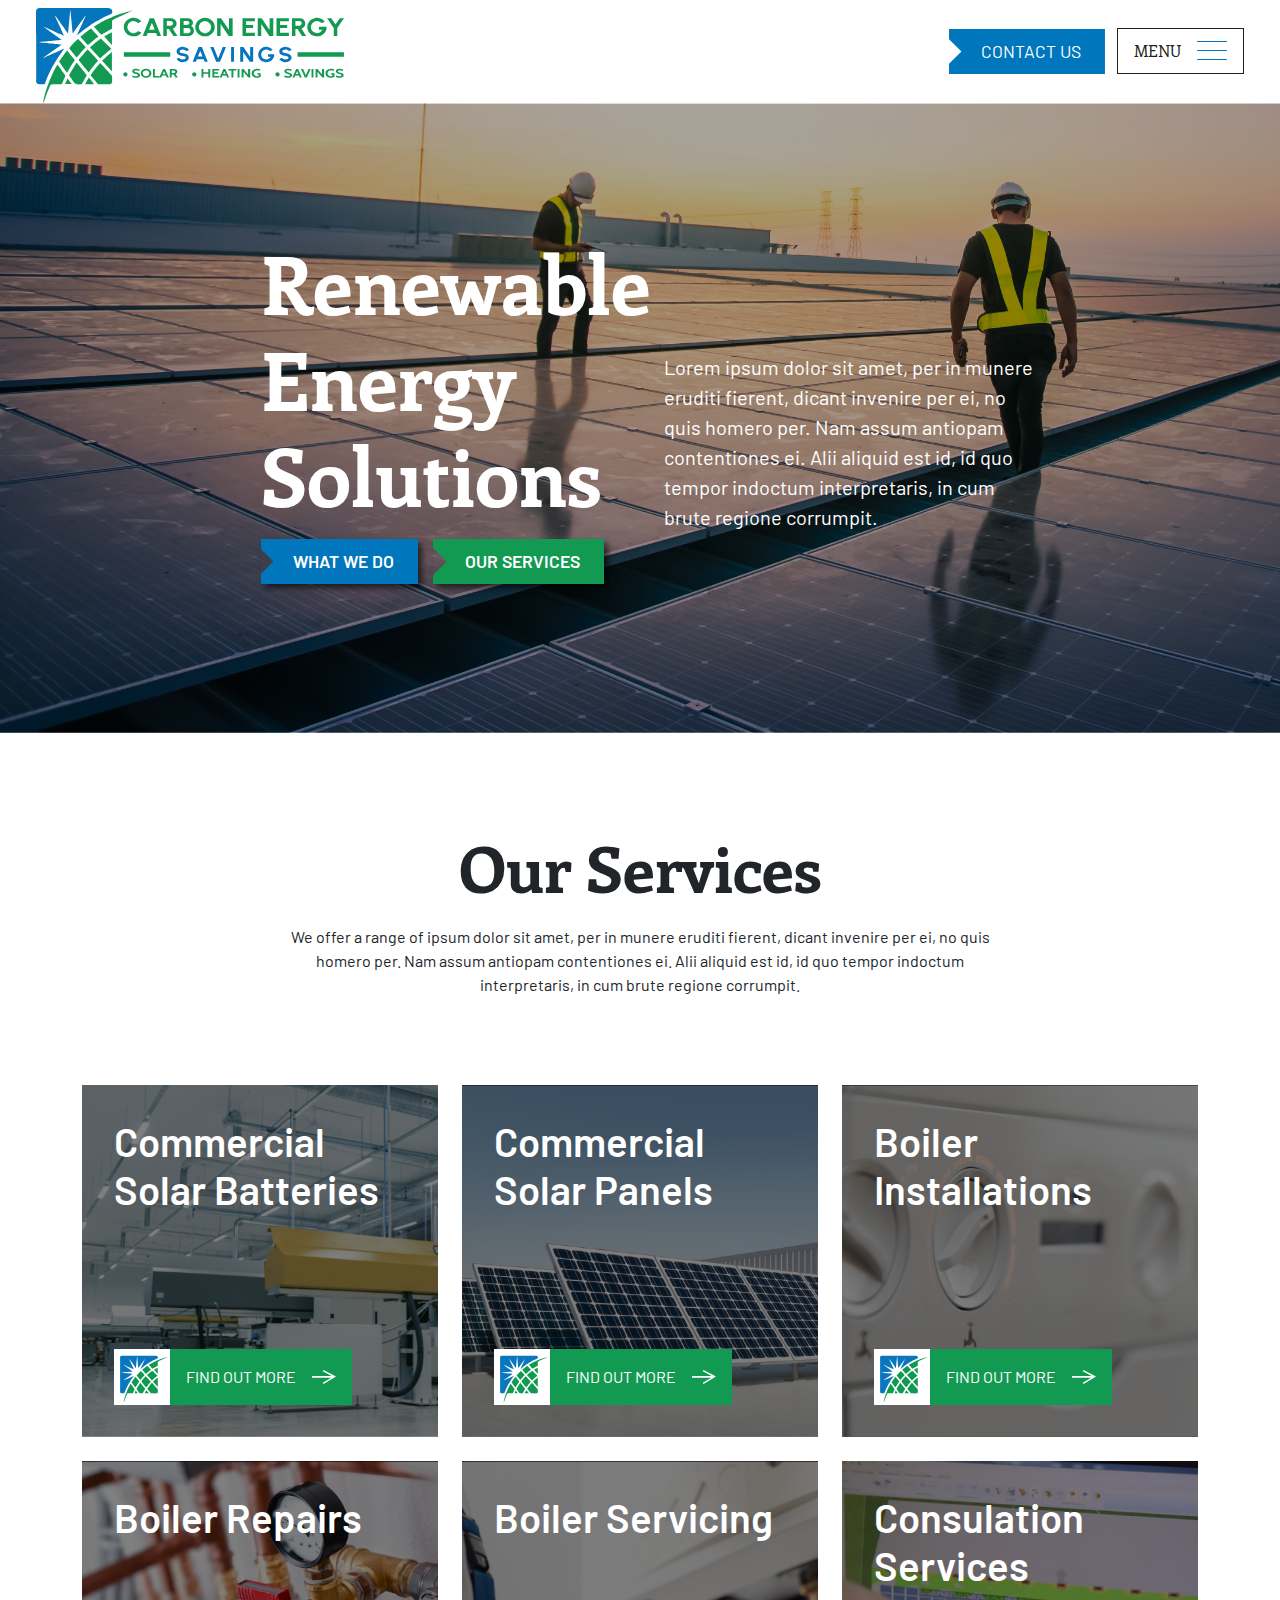
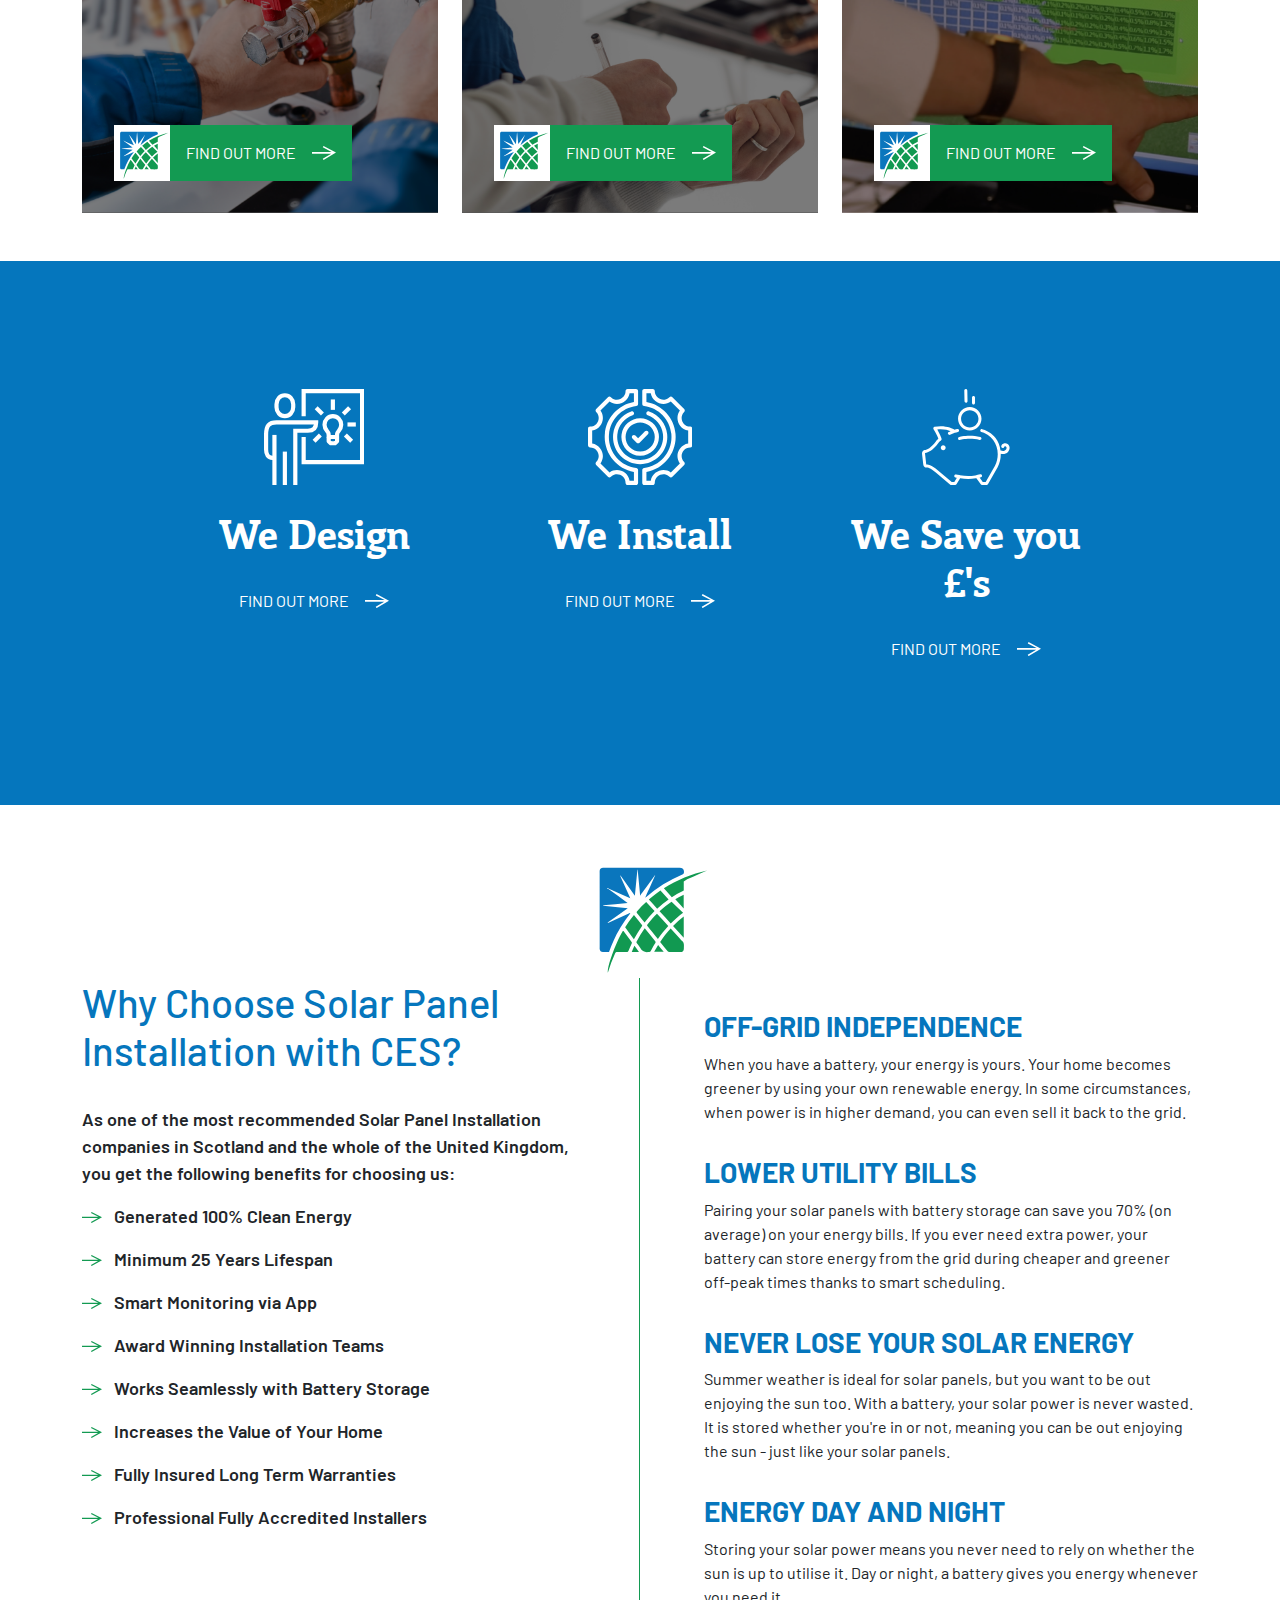
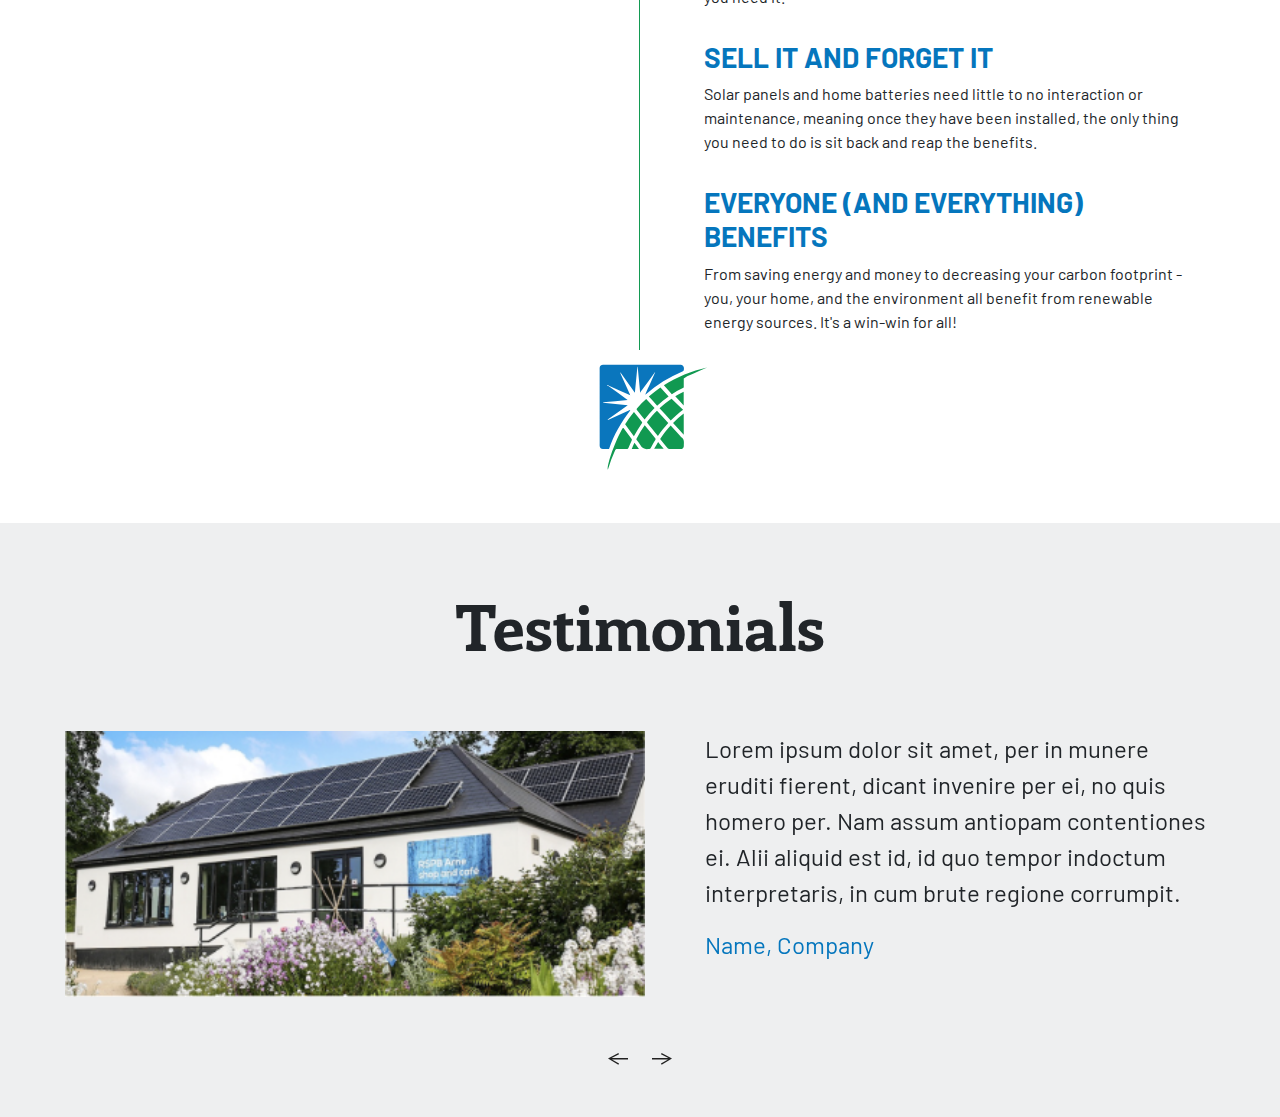
==== index.html @ 981d6d0b "testimonials" ====
<!DOCTYPE html>
<html lang="en">
    <head>
        <!-- Meta data  -->
        <meta charset="utf-8" />
        <meta name="viewport" content="width=device-width, initial-scale=1, shrink-to-fit=no" />
        <title>Carbon Energy Savings</title>
        <meta name="description" content="">
        
        <!-- CSS  -->
        <link href='/css/_0.aos.css' rel='stylesheet'>
        <link href='/css/_1.swiper.bundle.css' rel='stylesheet'>
        <link href='/css/_2.swiper.css' rel='stylesheet'>
        <link href='/css/_3.bootstrap.min.css' rel='stylesheet'>
        <link href='/css/_4.variables.css' rel='stylesheet'>
        <link href='/css/_5.default.css' rel='stylesheet'>
        <link href='/css/_6.medium.css' rel='stylesheet'>
        <link href='/css/_7.large.css' rel='stylesheet'>
        <link href='/css/_8.xl.css' rel='stylesheet'>
        <link href='/css/_9.xs.css' rel='stylesheet'>

        <!-- Fonts  -->
        <link rel="preconnect" href="https://fonts.googleapis.com">
        <link rel="preconnect" href="https://fonts.gstatic.com" crossorigin>
        <link href="https://fonts.googleapis.com/css2?family=Barlow:ital,wght@0,100;0,200;0,300;0,400;0,500;0,600;0,700;0,800;0,900;1,100;1,200;1,300;1,400;1,500;1,600;1,700;1,800;1,900&family=Enriqueta:wght@400;500;600;700&display=swap" rel="stylesheet">
        <!-- Icons  -->
    </head>
    <body>
        <!-- Main Navigation  -->
        <div class="container-fluid nav-outer p-0 py-3 py-xl-2 px-xl-4">
           
            <nav class="navbar navbar-dark py-0 order-1" id="main-nav" aria-label="Main Navigation" role="navigation">

                <!-- Logo -->
                    <a class="logo-top d-flex flex-row align-items-center" href="/" aria-label="Home">
                        <img src="img/logo-1_1.svg" alt="">
                    </a>
                
                <!-- End Logo -->

                <!-- Contact us button  -->
                <a class="cutout-btn contact-btn order-3 order-md-2" href="#">Contact us</a>

                <!-- Burger Collapse Button -->
                <div class="navbar-toggler d-flex flex-row align-items-center order-2 order-md-3" role="button" data-bs-toggle="collapse" data-bs-target="#navbarSupportedContent" aria-controls="navbarSupportedContent" aria-expanded="false" aria-label="Toggle navigation">
                    <p class="mb-0">Menu</p>
                    <div class="animated-icon">
                        <span></span><span></span><span></span>   
                    </div>
                </div>
                <!-- End Burger Collapse Button -->

                <!-- Nav Links  -->
                <div class="collapse navbar-collapse justify-content-xl-end order-4" id="navbarSupportedContent">
                    <div class="d-flex justify-content-xl-end pt-xl-0">
                        <ul class="navbar-nav pb-0 pt-lg-0 ms-xl-auto">

                            <li class="nav-item active">
                                <a class="nav-link scrollto" href="/">Home</a>
                            </li>
                            <li class="nav-item">
                                <a class="nav-link scrollto" href="/services/">Sevices</a>
                            </li>
                            <li class="nav-item">
                                <a class="nav-link scrollto" href="/projects/">Projects</a>
                            </li>
                            <li class="nav-item">
                                <a class="nav-link scrollto" href="/about/">About</a>
                            </li>
                            <li class="nav-item">
                                <a class="nav-link scrollto" href="/contact-us/">Contact Us</a>
                            </li>
                        </ul>
                         
                    </div>
                </div><!-- End Nav Links  -->
            </nav>
      
    </div> 
    <!-- End Main Navigation  -->

    <!-- Hero  -->
    <section class="hero">
        <!-- Slider main container -->
        <div class="swiper1">
           <!-- Additional required wrapper -->
           <div class="swiper-wrapper container-fluid mx-0 px-0">
               <!-- Slide -->
               <div class="swiper-slide row px-0 mx-0 d-flex flex-column flex-md-row align-items-md-center">
                   <img class="px-0 mx-0" src="/img/hero-1.png">
                   <div class="col-12 col-md-6 col-xl-4 ms-xl-auto pt-5 ps-md-4 ps-lg-5">
                    <div class="hero-lead">
                        <h1>Renewable Energy Solutions</h1>
                        <div class="hero-cta">
                            <a class="cutout-btn" href="#">What we do</a>
                            <a class="cutout-btn green" href="#">Our services</a>
                        </div>
                       </div>
                   </div>
                   <div class="col-12 col-md-6 col-xl-4 me-xl-auto pb-5 px-md-4 pb-xl-0">
                    <div class="hero-sub">
                        <p>Lorem ipsum dolor sit amet, per in munere eruditi ﬁerent, dicant invenire per ei, no quis homero per. Nam assum antiopam contentiones ei. Alii aliquid est id, id quo tempor indoctum interpretaris, in cum brute regione corrumpit. </p>
                   </div>
                   </div>
               </div>
               <!-- End Slide  -->
                <!-- Slide -->
               <div class="swiper-slide row px-0 mx-0 d-flex flex-column flex-md-row align-items-md-center">
                <img class="px-0 mx-0" src="/img/hero-1.png">
                <div class="col-12 col-md-6 col-xl-4 ms-xl-auto pt-5 ps-md-4 ps-lg-5">
                 <div class="hero-lead">
                     <h1>Renewable Energy Solutions</h1>
                     <div class="hero-cta">
                         <a class="cutout-btn" href="#">What we do</a>
                         <a class="cutout-btn green" href="#">Our services</a>
                     </div>
                    </div>
                </div>
                <div class="col-12 col-md-6 col-xl-4 me-xl-auto pb-5 px-md-4 pb-xl-0">
                 <div class="hero-sub">
                     <p>Lorem ipsum dolor sit amet, per in munere eruditi ﬁerent, dicant invenire per ei, no quis homero per. Nam assum antiopam contentiones ei. Alii aliquid est id, id quo tempor indoctum interpretaris, in cum brute regione corrumpit. </p>
                </div>
                </div>
            </div>
            <!-- End Slide  -->
             <!-- Slide -->
             <div class="swiper-slide row px-0 mx-0 d-flex flex-column flex-md-row align-items-md-center">
                <img class="px-0 mx-0" src="/img/hero-1.png">
                <div class="col-12 col-md-6 col-xl-4 ms-xl-auto pt-5 ps-md-4 ps-lg-5">
                 <div class="hero-lead">
                     <h1>Renewable Energy Solutions</h1>
                     <div class="hero-cta">
                         <a class="cutout-btn" href="#">What we do</a>
                         <a class="cutout-btn green" href="#">Our services</a>
                     </div>
                    </div>
                </div>
                <div class="col-12 col-md-6 col-xl-4 me-xl-auto pb-5 px-md-4 pb-xl-0">
                 <div class="hero-sub">
                     <p>Lorem ipsum dolor sit amet, per in munere eruditi ﬁerent, dicant invenire per ei, no quis homero per. Nam assum antiopam contentiones ei. Alii aliquid est id, id quo tempor indoctum interpretaris, in cum brute regione corrumpit. </p>
                </div>
                </div>
            </div>
            <!-- End Slide  -->
           </div>
       </div>
   </section>
   <!-- End Hero  -->

   <!-- Our Services  -->
    <section class="our-services py-5">
        <div class="container-fluid py-5">
            <div class="row justify-content-center">
                <div class="col-12 col-lg-7">
                    <div class="section-title">
                        <h2>Our Services</h2>
                    </div>
                </div>
            </div>
            <div class="row justify-content-center">
                <div class="col-12 col-lg-7 text-center">
                    We offer a range of ipsum dolor sit amet, per in munere eruditi ﬁerent, dicant invenire per ei, no quis homero per. Nam assum antiopam contentiones ei. Alii aliquid est id, id quo tempor indoctum  interpretaris, in cum brute regione corrumpit. 
                   </div>
            </div>
            
            </div>
            <div class="container">
           <div class="row service-cards g-4 mt-3">
            <!-- Card  -->
            <div class="col col-md-4">
                <a class="service-card" href="#">
                    <img src="/img/services-1.png" alt="">
                    <div class="card-body">
                        <h3>Commercial Solar Batteries</h3>
                        <div class="service-btn-container d-flex flex-row align-items-center">
                            <svg xmlns="http://www.w3.org/2000/svg" viewBox="0 0 78.35 78.35"><g style="isolation:isolate;"><g id="Layer_2"><g id="Layer_1-2"><rect width="78.35" height="78.35" style="fill:#fff;"/><g style="isolation:isolate; mix-blend-mode:multiply;"><path d="M37.17,27.93c.93-2.74,2.37-5.26,3.5-7.91.81-1.89,1.67-3.77,2.5-5.65.17-.13.23-.28.09-.47-.1.1-.19.19-.29.29-2.55,3.54-5.1,7.09-7.65,10.63-.39.54-.78,1.08-1.37,1.91-.54-5.64-1.05-10.97-1.55-16.3-.06,0-.12,0-.18.01-.52,5.34-1.04,10.69-1.58,16.33-3.04-4.26-5.91-8.3-8.79-12.34-.11.06-.23.13-.34.19,2.05,4.52,4.09,9.03,6.25,13.79-4.61-2.09-9.01-4.08-13.41-6.07-.17-.07-.34-.14-.51-.21-.22-.2-.44-.23-.72-.04.2.09.37.18.54.26.13.08.26.17.39.25,3.92,2.84,7.85,5.69,12.03,8.71-5.27.51-10.29.99-15.31,1.47.01.11.02.23.03.34,5.04.49,10.08.99,15.37,1.51-4.33,3.06-8.45,5.98-12.58,8.89.06.12.11.23.17.35,4.59-2.08,9.17-4.15,13.76-6.23.1.06.2.12.29.18-5.73,7.37-10.3,15.37-13.38,24.22-1.31,0-2.58.02-3.85,0-1.17-.03-1.92-.76-2.01-1.93-.04-.55,0-1.11,0-1.67,0-15.43-.01-30.85-.02-46.28,0-2.31.55-2.86,2.88-2.86,15.74,0,31.49.01,47.23.02,2.2,0,3.15,1.27,2.63,3.43-.08.35-.3.44-.55.54-8.57,3.59-16.36,8.44-23.37,14.55-.05.05-.14.06-.22.08l.02.02M21.58,14.36c0-.07.03-.16,0-.19-.05-.04-.15-.08-.2-.06-.13.07-.11.17.01.24.05.03.13.01.19.01Z" style="fill:#0a76bd; fill-rule:evenodd;"/><path d="M46.48,55.75c1.95-2.97,4.1-5.7,6.58-8.38,2.13,2.32,4.21,4.59,6.29,6.87.08.08.07.26.16.31,2.34,1.29,1.85,3.51,1.81,5.57-.02,1.26-.78,1.94-2.07,1.96-2.35.02-4.69,0-7.04,0-.42,0-.75-.08-1.03-.44-1.55-1.96-3.12-3.9-4.71-5.89" style="fill:#119951; fill-rule:evenodd;"/><path d="M23.26,48.56c1.82,2.47,3.57,4.85,5.34,7.23.3.4.15.72-.02,1.1-.66,1.44-1.33,2.88-1.92,4.36-.25.61-.56.83-1.22.81-1.95-.05-3.9,0-5.84-.04-.7-.02-1.04.23-1.33.86-1.8,3.94-3.31,7.99-4.58,12.15-.73-3.19,5.02-19.12,9.58-26.47" style="fill:#119951; fill-rule:evenodd;"/><path d="M51.57,45.75c-2.38,2.6-4.47,5.24-6.51,8.16-1.3-1.61-2.54-3.14-3.77-4.66-.89-1.1-1.76-2.22-2.65-3.32-.29-.35-.51-.64-.13-1.12,1.85-2.33,3.74-4.61,5.98-6.72,2.35,2.55,4.68,5.07,7.07,7.66" style="fill:#119951; fill-rule:evenodd;"/><path d="M53.79,27.71c-1.63-1.82-3.26-3.65-4.98-5.57,8.18-5.31,17.32-9.02,27.11-11.22-1.45.62-2.91,1.22-4.35,1.86-2.73,1.22-5.47,2.45-8.17,3.73-.66.32-1.21.87-1.9,1.18-.38.17-.22.56-.22.85-.01,1.43,0,2.86,0,4.29,0,.45,0,.82-.53,1.06-2.34,1.08-4.58,2.35-6.97,3.81" style="fill:#119951; fill-rule:evenodd;"/><path d="M36.81,47.19c2.27,2.82,4.43,5.51,6.6,8.19.26.32.32.61.05.96-1.2,1.53-1.9,3.35-2.86,5.02-.3.52-.63.64-1.2.72-2.43.35-4.28-.27-5.44-2.62-.51-1.04-1.35-1.92-2.06-2.86-.28-.38-.42-.7-.16-1.17,1.52-2.79,3.11-5.53,5.06-8.24" style="fill:#119951; fill-rule:evenodd;"/><path d="M60.85,37.43c-2.79,2.12-5.33,4.27-7.74,6.74-2.35-2.56-4.64-5.06-7.01-7.64,2.34-2.26,4.84-4.18,7.53-6.03,2.38,2.29,4.74,4.56,7.22,6.94" style="fill:#119951; fill-rule:evenodd;"/><path d="M30.02,54c-1.89-2.59-3.68-5.04-5.49-7.52,1.64-2.67,3.47-5.14,5.52-7.66,1.73,2.14,3.37,4.19,5.03,6.24.31.39.05.65-.16.94-1.75,2.51-3.33,5.12-4.9,8.01" style="fill:#119951; fill-rule:evenodd;"/><path d="M36.72,43.51c-1.68-2.09-3.23-4.04-4.8-5.98-.27-.33-.3-.59,0-.93,1.8-2.05,3.71-4,5.79-5.88,1.77,1.92,3.49,3.77,5.26,5.7-2.23,2.22-4.25,4.56-6.25,7.1" style="fill:#119951; fill-rule:evenodd;"/><path d="M46.67,23.55c1.72,1.86,3.38,3.67,5.1,5.53-2.36,1.69-4.8,3.58-7.18,5.79-1.72-1.88-3.42-3.73-5.2-5.67,2.26-2.02,4.61-3.81,7.28-5.65" style="fill:#119951; fill-rule:evenodd;"/><path d="M61.26,53.09c-2.32-2.54-4.49-4.9-6.7-7.32,2.1-2.13,4.27-4.03,6.7-5.92v13.24" style="fill:#119951; fill-rule:evenodd;"/><path d="M55.95,29.01c1.48-.96,3.29-1.92,5.28-2.91v8.71c-1.82-2-3.54-3.88-5.28-5.8" style="fill:#119951; fill-rule:evenodd;"/><path d="M42.71,61.95c.85-1.47,1.63-2.82,2.5-4.33,1.2,1.49,2.29,2.84,3.5,4.33h-6" style="fill:#119951; fill-rule:evenodd;"/><path d="M33.18,62.02h-4.5c.56-1.27,1.08-2.43,1.69-3.81.97,1.31,1.82,2.46,2.82,3.81" style="fill:#119951; fill-rule:evenodd;"/></g></g></g></g></svg>
                            <div class="service-btn d-flex flex-row align-items-center">
                                <p class="mb-0">Find out more</p>
                                <svg id="svg-id-2-pxcjv" xmlns="http://www.w3.org/2000/svg" viewBox="0 0 15.24 8.96"><g id="svg-id-3-hwoy3"><polyline points="0 3.88 12.47 3.88 6.85 .88 7.32 0 15.24 4.22 7.34 8.96 6.83 8.1 12.2 4.88 0 4.88 0 3.88" style="fill:#fff; fill-rule:evenodd;"/></g></svg>
                            </div>
                        </div>
                    </div>
                </a>
            </div>
            <!-- End Card  -->
             <!-- Card  -->
            <div class="col col-md-4">
                <a class="service-card" href="#">
                    <img src="/img/services-2.png" alt="">
                    <div class="card-body">
                        <h3>Commercial Solar Panels</h3>
                        <div class="service-btn-container d-flex flex-row align-items-center">
                            <svg xmlns="http://www.w3.org/2000/svg" viewBox="0 0 78.35 78.35"><g style="isolation:isolate;"><g id="Layer_2"><g id="Layer_1-2"><rect width="78.35" height="78.35" style="fill:#fff;"/><g style="isolation:isolate; mix-blend-mode:multiply;"><path d="M37.17,27.93c.93-2.74,2.37-5.26,3.5-7.91.81-1.89,1.67-3.77,2.5-5.65.17-.13.23-.28.09-.47-.1.1-.19.19-.29.29-2.55,3.54-5.1,7.09-7.65,10.63-.39.54-.78,1.08-1.37,1.91-.54-5.64-1.05-10.97-1.55-16.3-.06,0-.12,0-.18.01-.52,5.34-1.04,10.69-1.58,16.33-3.04-4.26-5.91-8.3-8.79-12.34-.11.06-.23.13-.34.19,2.05,4.52,4.09,9.03,6.25,13.79-4.61-2.09-9.01-4.08-13.41-6.07-.17-.07-.34-.14-.51-.21-.22-.2-.44-.23-.72-.04.2.09.37.18.54.26.13.08.26.17.39.25,3.92,2.84,7.85,5.69,12.03,8.71-5.27.51-10.29.99-15.31,1.47.01.11.02.23.03.34,5.04.49,10.08.99,15.37,1.51-4.33,3.06-8.45,5.98-12.58,8.89.06.12.11.23.17.35,4.59-2.08,9.17-4.15,13.76-6.23.1.06.2.12.29.18-5.73,7.37-10.3,15.37-13.38,24.22-1.31,0-2.58.02-3.85,0-1.17-.03-1.92-.76-2.01-1.93-.04-.55,0-1.11,0-1.67,0-15.43-.01-30.85-.02-46.28,0-2.31.55-2.86,2.88-2.86,15.74,0,31.49.01,47.23.02,2.2,0,3.15,1.27,2.63,3.43-.08.35-.3.44-.55.54-8.57,3.59-16.36,8.44-23.37,14.55-.05.05-.14.06-.22.08l.02.02M21.58,14.36c0-.07.03-.16,0-.19-.05-.04-.15-.08-.2-.06-.13.07-.11.17.01.24.05.03.13.01.19.01Z" style="fill:#0a76bd; fill-rule:evenodd;"/><path d="M46.48,55.75c1.95-2.97,4.1-5.7,6.58-8.38,2.13,2.32,4.21,4.59,6.29,6.87.08.08.07.26.16.31,2.34,1.29,1.85,3.51,1.81,5.57-.02,1.26-.78,1.94-2.07,1.96-2.35.02-4.69,0-7.04,0-.42,0-.75-.08-1.03-.44-1.55-1.96-3.12-3.9-4.71-5.89" style="fill:#119951; fill-rule:evenodd;"/><path d="M23.26,48.56c1.82,2.47,3.57,4.85,5.34,7.23.3.4.15.72-.02,1.1-.66,1.44-1.33,2.88-1.92,4.36-.25.61-.56.83-1.22.81-1.95-.05-3.9,0-5.84-.04-.7-.02-1.04.23-1.33.86-1.8,3.94-3.31,7.99-4.58,12.15-.73-3.19,5.02-19.12,9.58-26.47" style="fill:#119951; fill-rule:evenodd;"/><path d="M51.57,45.75c-2.38,2.6-4.47,5.24-6.51,8.16-1.3-1.61-2.54-3.14-3.77-4.66-.89-1.1-1.76-2.22-2.65-3.32-.29-.35-.51-.64-.13-1.12,1.85-2.33,3.74-4.61,5.98-6.72,2.35,2.55,4.68,5.07,7.07,7.66" style="fill:#119951; fill-rule:evenodd;"/><path d="M53.79,27.71c-1.63-1.82-3.26-3.65-4.98-5.57,8.18-5.31,17.32-9.02,27.11-11.22-1.45.62-2.91,1.22-4.35,1.86-2.73,1.22-5.47,2.45-8.17,3.73-.66.32-1.21.87-1.9,1.18-.38.17-.22.56-.22.85-.01,1.43,0,2.86,0,4.29,0,.45,0,.82-.53,1.06-2.34,1.08-4.58,2.35-6.97,3.81" style="fill:#119951; fill-rule:evenodd;"/><path d="M36.81,47.19c2.27,2.82,4.43,5.51,6.6,8.19.26.32.32.61.05.96-1.2,1.53-1.9,3.35-2.86,5.02-.3.52-.63.64-1.2.72-2.43.35-4.28-.27-5.44-2.62-.51-1.04-1.35-1.92-2.06-2.86-.28-.38-.42-.7-.16-1.17,1.52-2.79,3.11-5.53,5.06-8.24" style="fill:#119951; fill-rule:evenodd;"/><path d="M60.85,37.43c-2.79,2.12-5.33,4.27-7.74,6.74-2.35-2.56-4.64-5.06-7.01-7.64,2.34-2.26,4.84-4.18,7.53-6.03,2.38,2.29,4.74,4.56,7.22,6.94" style="fill:#119951; fill-rule:evenodd;"/><path d="M30.02,54c-1.89-2.59-3.68-5.04-5.49-7.52,1.64-2.67,3.47-5.14,5.52-7.66,1.73,2.14,3.37,4.19,5.03,6.24.31.39.05.65-.16.94-1.75,2.51-3.33,5.12-4.9,8.01" style="fill:#119951; fill-rule:evenodd;"/><path d="M36.72,43.51c-1.68-2.09-3.23-4.04-4.8-5.98-.27-.33-.3-.59,0-.93,1.8-2.05,3.71-4,5.79-5.88,1.77,1.92,3.49,3.77,5.26,5.7-2.23,2.22-4.25,4.56-6.25,7.1" style="fill:#119951; fill-rule:evenodd;"/><path d="M46.67,23.55c1.72,1.86,3.38,3.67,5.1,5.53-2.36,1.69-4.8,3.58-7.18,5.79-1.72-1.88-3.42-3.73-5.2-5.67,2.26-2.02,4.61-3.81,7.28-5.65" style="fill:#119951; fill-rule:evenodd;"/><path d="M61.26,53.09c-2.32-2.54-4.49-4.9-6.7-7.32,2.1-2.13,4.27-4.03,6.7-5.92v13.24" style="fill:#119951; fill-rule:evenodd;"/><path d="M55.95,29.01c1.48-.96,3.29-1.92,5.28-2.91v8.71c-1.82-2-3.54-3.88-5.28-5.8" style="fill:#119951; fill-rule:evenodd;"/><path d="M42.71,61.95c.85-1.47,1.63-2.82,2.5-4.33,1.2,1.49,2.29,2.84,3.5,4.33h-6" style="fill:#119951; fill-rule:evenodd;"/><path d="M33.18,62.02h-4.5c.56-1.27,1.08-2.43,1.69-3.81.97,1.31,1.82,2.46,2.82,3.81" style="fill:#119951; fill-rule:evenodd;"/></g></g></g></g></svg>
                            <div class="service-btn d-flex flex-row align-items-center">
                                <p class="mb-0">Find out more</p>
                                <svg id="svg-id-6-b129w" xmlns="http://www.w3.org/2000/svg" viewBox="0 0 15.24 8.96"><g id="svg-id-7-k8klf"><polyline points="0 3.88 12.47 3.88 6.85 .88 7.32 0 15.24 4.22 7.34 8.96 6.83 8.1 12.2 4.88 0 4.88 0 3.88" style="fill:#fff; fill-rule:evenodd;"/></g></svg>
                            </div>
                        </div>
                    </div>
                </a>
            </div>
            <!-- End Card  -->
             <!-- Card  -->
            <div class="col col-md-4">
                <a class="service-card" href="#">
                    <img src="/img/services-3.png" alt="">
                    <div class="card-body">
                        <h3>Boiler Installations</h3>
                        <div class="service-btn-container d-flex flex-row align-items-center">
                            <svg xmlns="http://www.w3.org/2000/svg" viewBox="0 0 78.35 78.35"><g style="isolation:isolate;"><g id="Layer_2"><g id="Layer_1-2"><rect width="78.35" height="78.35" style="fill:#fff;"/><g style="isolation:isolate; mix-blend-mode:multiply;"><path d="M37.17,27.93c.93-2.74,2.37-5.26,3.5-7.91.81-1.89,1.67-3.77,2.5-5.65.17-.13.23-.28.09-.47-.1.1-.19.19-.29.29-2.55,3.54-5.1,7.09-7.65,10.63-.39.54-.78,1.08-1.37,1.91-.54-5.64-1.05-10.97-1.55-16.3-.06,0-.12,0-.18.01-.52,5.34-1.04,10.69-1.58,16.33-3.04-4.26-5.91-8.3-8.79-12.34-.11.06-.23.13-.34.19,2.05,4.52,4.09,9.03,6.25,13.79-4.61-2.09-9.01-4.08-13.41-6.07-.17-.07-.34-.14-.51-.21-.22-.2-.44-.23-.72-.04.2.09.37.18.54.26.13.08.26.17.39.25,3.92,2.84,7.85,5.69,12.03,8.71-5.27.51-10.29.99-15.31,1.47.01.11.02.23.03.34,5.04.49,10.08.99,15.37,1.51-4.33,3.06-8.45,5.98-12.58,8.89.06.12.11.23.17.35,4.59-2.08,9.17-4.15,13.76-6.23.1.06.2.12.29.18-5.73,7.37-10.3,15.37-13.38,24.22-1.31,0-2.58.02-3.85,0-1.17-.03-1.92-.76-2.01-1.93-.04-.55,0-1.11,0-1.67,0-15.43-.01-30.85-.02-46.28,0-2.31.55-2.86,2.88-2.86,15.74,0,31.49.01,47.23.02,2.2,0,3.15,1.27,2.63,3.43-.08.35-.3.44-.55.54-8.57,3.59-16.36,8.44-23.37,14.55-.05.05-.14.06-.22.08l.02.02M21.58,14.36c0-.07.03-.16,0-.19-.05-.04-.15-.08-.2-.06-.13.07-.11.17.01.24.05.03.13.01.19.01Z" style="fill:#0a76bd; fill-rule:evenodd;"/><path d="M46.48,55.75c1.95-2.97,4.1-5.7,6.58-8.38,2.13,2.32,4.21,4.59,6.29,6.87.08.08.07.26.16.31,2.34,1.29,1.85,3.51,1.81,5.57-.02,1.26-.78,1.94-2.07,1.96-2.35.02-4.69,0-7.04,0-.42,0-.75-.08-1.03-.44-1.55-1.96-3.12-3.9-4.71-5.89" style="fill:#119951; fill-rule:evenodd;"/><path d="M23.26,48.56c1.82,2.47,3.57,4.85,5.34,7.23.3.4.15.72-.02,1.1-.66,1.44-1.33,2.88-1.92,4.36-.25.61-.56.83-1.22.81-1.95-.05-3.9,0-5.84-.04-.7-.02-1.04.23-1.33.86-1.8,3.94-3.31,7.99-4.58,12.15-.73-3.19,5.02-19.12,9.58-26.47" style="fill:#119951; fill-rule:evenodd;"/><path d="M51.57,45.75c-2.38,2.6-4.47,5.24-6.51,8.16-1.3-1.61-2.54-3.14-3.77-4.66-.89-1.1-1.76-2.22-2.65-3.32-.29-.35-.51-.64-.13-1.12,1.85-2.33,3.74-4.61,5.98-6.72,2.35,2.55,4.68,5.07,7.07,7.66" style="fill:#119951; fill-rule:evenodd;"/><path d="M53.79,27.71c-1.63-1.82-3.26-3.65-4.98-5.57,8.18-5.31,17.32-9.02,27.11-11.22-1.45.62-2.91,1.22-4.35,1.86-2.73,1.22-5.47,2.45-8.17,3.73-.66.32-1.21.87-1.9,1.18-.38.17-.22.56-.22.85-.01,1.43,0,2.86,0,4.29,0,.45,0,.82-.53,1.06-2.34,1.08-4.58,2.35-6.97,3.81" style="fill:#119951; fill-rule:evenodd;"/><path d="M36.81,47.19c2.27,2.82,4.43,5.51,6.6,8.19.26.32.32.61.05.96-1.2,1.53-1.9,3.35-2.86,5.02-.3.52-.63.64-1.2.72-2.43.35-4.28-.27-5.44-2.62-.51-1.04-1.35-1.92-2.06-2.86-.28-.38-.42-.7-.16-1.17,1.52-2.79,3.11-5.53,5.06-8.24" style="fill:#119951; fill-rule:evenodd;"/><path d="M60.85,37.43c-2.79,2.12-5.33,4.27-7.74,6.74-2.35-2.56-4.64-5.06-7.01-7.64,2.34-2.26,4.84-4.18,7.53-6.03,2.38,2.29,4.74,4.56,7.22,6.94" style="fill:#119951; fill-rule:evenodd;"/><path d="M30.02,54c-1.89-2.59-3.68-5.04-5.49-7.52,1.64-2.67,3.47-5.14,5.52-7.66,1.73,2.14,3.37,4.19,5.03,6.24.31.39.05.65-.16.94-1.75,2.51-3.33,5.12-4.9,8.01" style="fill:#119951; fill-rule:evenodd;"/><path d="M36.72,43.51c-1.68-2.09-3.23-4.04-4.8-5.98-.27-.33-.3-.59,0-.93,1.8-2.05,3.71-4,5.79-5.88,1.77,1.92,3.49,3.77,5.26,5.7-2.23,2.22-4.25,4.56-6.25,7.1" style="fill:#119951; fill-rule:evenodd;"/><path d="M46.67,23.55c1.72,1.86,3.38,3.67,5.1,5.53-2.36,1.69-4.8,3.58-7.18,5.79-1.72-1.88-3.42-3.73-5.2-5.67,2.26-2.02,4.61-3.81,7.28-5.65" style="fill:#119951; fill-rule:evenodd;"/><path d="M61.26,53.09c-2.32-2.54-4.49-4.9-6.7-7.32,2.1-2.13,4.27-4.03,6.7-5.92v13.24" style="fill:#119951; fill-rule:evenodd;"/><path d="M55.95,29.01c1.48-.96,3.29-1.92,5.28-2.91v8.71c-1.82-2-3.54-3.88-5.28-5.8" style="fill:#119951; fill-rule:evenodd;"/><path d="M42.71,61.95c.85-1.47,1.63-2.82,2.5-4.33,1.2,1.49,2.29,2.84,3.5,4.33h-6" style="fill:#119951; fill-rule:evenodd;"/><path d="M33.18,62.02h-4.5c.56-1.27,1.08-2.43,1.69-3.81.97,1.31,1.82,2.46,2.82,3.81" style="fill:#119951; fill-rule:evenodd;"/></g></g></g></g></svg>
                            <div class="service-btn d-flex flex-row align-items-center">
                                <p class="mb-0">Find out more</p>
                                <svg id="svg-id-10-t7j4a" xmlns="http://www.w3.org/2000/svg" viewBox="0 0 15.24 8.96"><g id="svg-id-11-26ie9"><polyline points="0 3.88 12.47 3.88 6.85 .88 7.32 0 15.24 4.22 7.34 8.96 6.83 8.1 12.2 4.88 0 4.88 0 3.88" style="fill:#fff; fill-rule:evenodd;"/></g></svg>
                            </div>
                        </div>
                    </div>
                </a>
            </div>
            <!-- End Card  -->
             <!-- Card  -->
            <div class="col col-md-4">
                <a class="service-card" href="#">
                    <img src="/img/services-4.png" alt="">
                    <div class="card-body">
                        <h3>Boiler Repairs</h3>
                        <div class="service-btn-container d-flex flex-row align-items-center">
                            <svg xmlns="http://www.w3.org/2000/svg" viewBox="0 0 78.35 78.35"><g style="isolation:isolate;"><g id="Layer_2"><g id="Layer_1-2"><rect width="78.35" height="78.35" style="fill:#fff;"/><g style="isolation:isolate; mix-blend-mode:multiply;"><path d="M37.17,27.93c.93-2.74,2.37-5.26,3.5-7.91.81-1.89,1.67-3.77,2.5-5.65.17-.13.23-.28.09-.47-.1.1-.19.19-.29.29-2.55,3.54-5.1,7.09-7.65,10.63-.39.54-.78,1.08-1.37,1.91-.54-5.64-1.05-10.97-1.55-16.3-.06,0-.12,0-.18.01-.52,5.34-1.04,10.69-1.58,16.33-3.04-4.26-5.91-8.3-8.79-12.34-.11.06-.23.13-.34.19,2.05,4.52,4.09,9.03,6.25,13.79-4.61-2.09-9.01-4.08-13.41-6.07-.17-.07-.34-.14-.51-.21-.22-.2-.44-.23-.72-.04.2.09.37.18.54.26.13.08.26.17.39.25,3.92,2.84,7.85,5.69,12.03,8.71-5.27.51-10.29.99-15.31,1.47.01.11.02.23.03.34,5.04.49,10.08.99,15.37,1.51-4.33,3.06-8.45,5.98-12.58,8.89.06.12.11.23.17.35,4.59-2.08,9.17-4.15,13.76-6.23.1.06.2.12.29.18-5.73,7.37-10.3,15.37-13.38,24.22-1.31,0-2.58.02-3.85,0-1.17-.03-1.92-.76-2.01-1.93-.04-.55,0-1.11,0-1.67,0-15.43-.01-30.85-.02-46.28,0-2.31.55-2.86,2.88-2.86,15.74,0,31.49.01,47.23.02,2.2,0,3.15,1.27,2.63,3.43-.08.35-.3.44-.55.54-8.57,3.59-16.36,8.44-23.37,14.55-.05.05-.14.06-.22.08l.02.02M21.58,14.36c0-.07.03-.16,0-.19-.05-.04-.15-.08-.2-.06-.13.07-.11.17.01.24.05.03.13.01.19.01Z" style="fill:#0a76bd; fill-rule:evenodd;"/><path d="M46.48,55.75c1.95-2.97,4.1-5.7,6.58-8.38,2.13,2.32,4.21,4.59,6.29,6.87.08.08.07.26.16.31,2.34,1.29,1.85,3.51,1.81,5.57-.02,1.26-.78,1.94-2.07,1.96-2.35.02-4.69,0-7.04,0-.42,0-.75-.08-1.03-.44-1.55-1.96-3.12-3.9-4.71-5.89" style="fill:#119951; fill-rule:evenodd;"/><path d="M23.26,48.56c1.82,2.47,3.57,4.85,5.34,7.23.3.4.15.72-.02,1.1-.66,1.44-1.33,2.88-1.92,4.36-.25.61-.56.83-1.22.81-1.95-.05-3.9,0-5.84-.04-.7-.02-1.04.23-1.33.86-1.8,3.94-3.31,7.99-4.58,12.15-.73-3.19,5.02-19.12,9.58-26.47" style="fill:#119951; fill-rule:evenodd;"/><path d="M51.57,45.75c-2.38,2.6-4.47,5.24-6.51,8.16-1.3-1.61-2.54-3.14-3.77-4.66-.89-1.1-1.76-2.22-2.65-3.32-.29-.35-.51-.64-.13-1.12,1.85-2.33,3.74-4.61,5.98-6.72,2.35,2.55,4.68,5.07,7.07,7.66" style="fill:#119951; fill-rule:evenodd;"/><path d="M53.79,27.71c-1.63-1.82-3.26-3.65-4.98-5.57,8.18-5.31,17.32-9.02,27.11-11.22-1.45.62-2.91,1.22-4.35,1.86-2.73,1.22-5.47,2.45-8.17,3.73-.66.32-1.21.87-1.9,1.18-.38.17-.22.56-.22.85-.01,1.43,0,2.86,0,4.29,0,.45,0,.82-.53,1.06-2.34,1.08-4.58,2.35-6.97,3.81" style="fill:#119951; fill-rule:evenodd;"/><path d="M36.81,47.19c2.27,2.82,4.43,5.51,6.6,8.19.26.32.32.61.05.96-1.2,1.53-1.9,3.35-2.86,5.02-.3.52-.63.64-1.2.72-2.43.35-4.28-.27-5.44-2.62-.51-1.04-1.35-1.92-2.06-2.86-.28-.38-.42-.7-.16-1.17,1.52-2.79,3.11-5.53,5.06-8.24" style="fill:#119951; fill-rule:evenodd;"/><path d="M60.85,37.43c-2.79,2.12-5.33,4.27-7.74,6.74-2.35-2.56-4.64-5.06-7.01-7.64,2.34-2.26,4.84-4.18,7.53-6.03,2.38,2.29,4.74,4.56,7.22,6.94" style="fill:#119951; fill-rule:evenodd;"/><path d="M30.02,54c-1.89-2.59-3.68-5.04-5.49-7.52,1.64-2.67,3.47-5.14,5.52-7.66,1.73,2.14,3.37,4.19,5.03,6.24.31.39.05.65-.16.94-1.75,2.51-3.33,5.12-4.9,8.01" style="fill:#119951; fill-rule:evenodd;"/><path d="M36.72,43.51c-1.68-2.09-3.23-4.04-4.8-5.98-.27-.33-.3-.59,0-.93,1.8-2.05,3.71-4,5.79-5.88,1.77,1.92,3.49,3.77,5.26,5.7-2.23,2.22-4.25,4.56-6.25,7.1" style="fill:#119951; fill-rule:evenodd;"/><path d="M46.67,23.55c1.72,1.86,3.38,3.67,5.1,5.53-2.36,1.69-4.8,3.58-7.18,5.79-1.72-1.88-3.42-3.73-5.2-5.67,2.26-2.02,4.61-3.81,7.28-5.65" style="fill:#119951; fill-rule:evenodd;"/><path d="M61.26,53.09c-2.32-2.54-4.49-4.9-6.7-7.32,2.1-2.13,4.27-4.03,6.7-5.92v13.24" style="fill:#119951; fill-rule:evenodd;"/><path d="M55.95,29.01c1.48-.96,3.29-1.92,5.28-2.91v8.71c-1.82-2-3.54-3.88-5.28-5.8" style="fill:#119951; fill-rule:evenodd;"/><path d="M42.71,61.95c.85-1.47,1.63-2.82,2.5-4.33,1.2,1.49,2.29,2.84,3.5,4.33h-6" style="fill:#119951; fill-rule:evenodd;"/><path d="M33.18,62.02h-4.5c.56-1.27,1.08-2.43,1.69-3.81.97,1.31,1.82,2.46,2.82,3.81" style="fill:#119951; fill-rule:evenodd;"/></g></g></g></g></svg>
                            <div class="service-btn d-flex flex-row align-items-center">
                                <p class="mb-0">Find out more</p>
                                <svg id="svg-id-14-d7bkh" xmlns="http://www.w3.org/2000/svg" viewBox="0 0 15.24 8.96"><g id="svg-id-15-qhm5p"><polyline points="0 3.88 12.47 3.88 6.85 .88 7.32 0 15.24 4.22 7.34 8.96 6.83 8.1 12.2 4.88 0 4.88 0 3.88" style="fill:#fff; fill-rule:evenodd;"/></g></svg>
                            </div>
                        </div>
                    </div>
                </a>
            </div>
            <!-- End Card  -->
             <!-- Card  -->
            <div class="col col-md-4">
                <a class="service-card" href="#">
                    <img src="/img/services-5.png" alt="">
                    <div class="card-body">
                        <h3>Boiler Servicing</h3>
                        <div class="service-btn-container d-flex flex-row align-items-center">
                            <svg xmlns="http://www.w3.org/2000/svg" viewBox="0 0 78.35 78.35"><g style="isolation:isolate;"><g id="Layer_2"><g id="Layer_1-2"><rect width="78.35" height="78.35" style="fill:#fff;"/><g style="isolation:isolate; mix-blend-mode:multiply;"><path d="M37.17,27.93c.93-2.74,2.37-5.26,3.5-7.91.81-1.89,1.67-3.77,2.5-5.65.17-.13.23-.28.09-.47-.1.1-.19.19-.29.29-2.55,3.54-5.1,7.09-7.65,10.63-.39.54-.78,1.08-1.37,1.91-.54-5.64-1.05-10.97-1.55-16.3-.06,0-.12,0-.18.01-.52,5.34-1.04,10.69-1.58,16.33-3.04-4.26-5.91-8.3-8.79-12.34-.11.06-.23.13-.34.19,2.05,4.52,4.09,9.03,6.25,13.79-4.61-2.09-9.01-4.08-13.41-6.07-.17-.07-.34-.14-.51-.21-.22-.2-.44-.23-.72-.04.2.09.37.18.54.26.13.08.26.17.39.25,3.92,2.84,7.85,5.69,12.03,8.71-5.27.51-10.29.99-15.31,1.47.01.11.02.23.03.34,5.04.49,10.08.99,15.37,1.51-4.33,3.06-8.45,5.98-12.58,8.89.06.12.11.23.17.35,4.59-2.08,9.17-4.15,13.76-6.23.1.06.2.12.29.18-5.73,7.37-10.3,15.37-13.38,24.22-1.31,0-2.58.02-3.85,0-1.17-.03-1.92-.76-2.01-1.93-.04-.55,0-1.11,0-1.67,0-15.43-.01-30.85-.02-46.28,0-2.31.55-2.86,2.88-2.86,15.74,0,31.49.01,47.23.02,2.2,0,3.15,1.27,2.63,3.43-.08.35-.3.44-.55.54-8.57,3.59-16.36,8.44-23.37,14.55-.05.05-.14.06-.22.08l.02.02M21.58,14.36c0-.07.03-.16,0-.19-.05-.04-.15-.08-.2-.06-.13.07-.11.17.01.24.05.03.13.01.19.01Z" style="fill:#0a76bd; fill-rule:evenodd;"/><path d="M46.48,55.75c1.95-2.97,4.1-5.7,6.58-8.38,2.13,2.32,4.21,4.59,6.29,6.87.08.08.07.26.16.31,2.34,1.29,1.85,3.51,1.81,5.57-.02,1.26-.78,1.94-2.07,1.96-2.35.02-4.69,0-7.04,0-.42,0-.75-.08-1.03-.44-1.55-1.96-3.12-3.9-4.71-5.89" style="fill:#119951; fill-rule:evenodd;"/><path d="M23.26,48.56c1.82,2.47,3.57,4.85,5.34,7.23.3.4.15.72-.02,1.1-.66,1.44-1.33,2.88-1.92,4.36-.25.61-.56.83-1.22.81-1.95-.05-3.9,0-5.84-.04-.7-.02-1.04.23-1.33.86-1.8,3.94-3.31,7.99-4.58,12.15-.73-3.19,5.02-19.12,9.58-26.47" style="fill:#119951; fill-rule:evenodd;"/><path d="M51.57,45.75c-2.38,2.6-4.47,5.24-6.51,8.16-1.3-1.61-2.54-3.14-3.77-4.66-.89-1.1-1.76-2.22-2.65-3.32-.29-.35-.51-.64-.13-1.12,1.85-2.33,3.74-4.61,5.98-6.72,2.35,2.55,4.68,5.07,7.07,7.66" style="fill:#119951; fill-rule:evenodd;"/><path d="M53.79,27.71c-1.63-1.82-3.26-3.65-4.98-5.57,8.18-5.31,17.32-9.02,27.11-11.22-1.45.62-2.91,1.22-4.35,1.86-2.73,1.22-5.47,2.45-8.17,3.73-.66.32-1.21.87-1.9,1.18-.38.17-.22.56-.22.85-.01,1.43,0,2.86,0,4.29,0,.45,0,.82-.53,1.06-2.34,1.08-4.58,2.35-6.97,3.81" style="fill:#119951; fill-rule:evenodd;"/><path d="M36.81,47.19c2.27,2.82,4.43,5.51,6.6,8.19.26.32.32.61.05.96-1.2,1.53-1.9,3.35-2.86,5.02-.3.52-.63.64-1.2.72-2.43.35-4.28-.27-5.44-2.62-.51-1.04-1.35-1.92-2.06-2.86-.28-.38-.42-.7-.16-1.17,1.52-2.79,3.11-5.53,5.06-8.24" style="fill:#119951; fill-rule:evenodd;"/><path d="M60.85,37.43c-2.79,2.12-5.33,4.27-7.74,6.74-2.35-2.56-4.64-5.06-7.01-7.64,2.34-2.26,4.84-4.18,7.53-6.03,2.38,2.29,4.74,4.56,7.22,6.94" style="fill:#119951; fill-rule:evenodd;"/><path d="M30.02,54c-1.89-2.59-3.68-5.04-5.49-7.52,1.64-2.67,3.47-5.14,5.52-7.66,1.73,2.14,3.37,4.19,5.03,6.24.31.39.05.65-.16.94-1.75,2.51-3.33,5.12-4.9,8.01" style="fill:#119951; fill-rule:evenodd;"/><path d="M36.72,43.51c-1.68-2.09-3.23-4.04-4.8-5.98-.27-.33-.3-.59,0-.93,1.8-2.05,3.71-4,5.79-5.88,1.77,1.92,3.49,3.77,5.26,5.7-2.23,2.22-4.25,4.56-6.25,7.1" style="fill:#119951; fill-rule:evenodd;"/><path d="M46.67,23.55c1.72,1.86,3.38,3.67,5.1,5.53-2.36,1.69-4.8,3.58-7.18,5.79-1.72-1.88-3.42-3.73-5.2-5.67,2.26-2.02,4.61-3.81,7.28-5.65" style="fill:#119951; fill-rule:evenodd;"/><path d="M61.26,53.09c-2.32-2.54-4.49-4.9-6.7-7.32,2.1-2.13,4.27-4.03,6.7-5.92v13.24" style="fill:#119951; fill-rule:evenodd;"/><path d="M55.95,29.01c1.48-.96,3.29-1.92,5.28-2.91v8.71c-1.82-2-3.54-3.88-5.28-5.8" style="fill:#119951; fill-rule:evenodd;"/><path d="M42.71,61.95c.85-1.47,1.63-2.82,2.5-4.33,1.2,1.49,2.29,2.84,3.5,4.33h-6" style="fill:#119951; fill-rule:evenodd;"/><path d="M33.18,62.02h-4.5c.56-1.27,1.08-2.43,1.69-3.81.97,1.31,1.82,2.46,2.82,3.81" style="fill:#119951; fill-rule:evenodd;"/></g></g></g></g></svg>
                            <div class="service-btn d-flex flex-row align-items-center">
                                <p class="mb-0">Find out more</p>
                                <svg id="svg-id-18-v2gu8" xmlns="http://www.w3.org/2000/svg" viewBox="0 0 15.24 8.96"><g id="svg-id-19-b66wl"><polyline points="0 3.88 12.47 3.88 6.85 .88 7.32 0 15.24 4.22 7.34 8.96 6.83 8.1 12.2 4.88 0 4.88 0 3.88" style="fill:#fff; fill-rule:evenodd;"/></g></svg>
                            </div>
                        </div>
                    </div>
                </a>
            </div>
            <!-- End Card  -->
             <!-- Card  -->
            <div class="col col-md-4">
                <a class="service-card" href="#">
                    <img src="/img/services-6.png" alt="">
                    <div class="card-body">
                        <h3>Consulation Services</h3>
                        <div class="service-btn-container d-flex flex-row align-items-center">
                            <svg xmlns="http://www.w3.org/2000/svg" viewBox="0 0 78.35 78.35"><g style="isolation:isolate;"><g id="Layer_2"><g id="Layer_1-2"><rect width="78.35" height="78.35" style="fill:#fff;"/><g style="isolation:isolate; mix-blend-mode:multiply;"><path d="M37.17,27.93c.93-2.74,2.37-5.26,3.5-7.91.81-1.89,1.67-3.77,2.5-5.65.17-.13.23-.28.09-.47-.1.1-.19.19-.29.29-2.55,3.54-5.1,7.09-7.65,10.63-.39.54-.78,1.08-1.37,1.91-.54-5.64-1.05-10.97-1.55-16.3-.06,0-.12,0-.18.01-.52,5.34-1.04,10.69-1.58,16.33-3.04-4.26-5.91-8.3-8.79-12.34-.11.06-.23.13-.34.19,2.05,4.52,4.09,9.03,6.25,13.79-4.61-2.09-9.01-4.08-13.41-6.07-.17-.07-.34-.14-.51-.21-.22-.2-.44-.23-.72-.04.2.09.37.18.54.26.13.08.26.17.39.25,3.92,2.84,7.85,5.69,12.03,8.71-5.27.51-10.29.99-15.31,1.47.01.11.02.23.03.34,5.04.49,10.08.99,15.37,1.51-4.33,3.06-8.45,5.98-12.58,8.89.06.12.11.23.17.35,4.59-2.08,9.17-4.15,13.76-6.23.1.06.2.12.29.18-5.73,7.37-10.3,15.37-13.38,24.22-1.31,0-2.58.02-3.85,0-1.17-.03-1.92-.76-2.01-1.93-.04-.55,0-1.11,0-1.67,0-15.43-.01-30.85-.02-46.28,0-2.31.55-2.86,2.88-2.86,15.74,0,31.49.01,47.23.02,2.2,0,3.15,1.27,2.63,3.43-.08.35-.3.44-.55.54-8.57,3.59-16.36,8.44-23.37,14.55-.05.05-.14.06-.22.08l.02.02M21.58,14.36c0-.07.03-.16,0-.19-.05-.04-.15-.08-.2-.06-.13.07-.11.17.01.24.05.03.13.01.19.01Z" style="fill:#0a76bd; fill-rule:evenodd;"/><path d="M46.48,55.75c1.95-2.97,4.1-5.7,6.58-8.38,2.13,2.32,4.21,4.59,6.29,6.87.08.08.07.26.16.31,2.34,1.29,1.85,3.51,1.81,5.57-.02,1.26-.78,1.94-2.07,1.96-2.35.02-4.69,0-7.04,0-.42,0-.75-.08-1.03-.44-1.55-1.96-3.12-3.9-4.71-5.89" style="fill:#119951; fill-rule:evenodd;"/><path d="M23.26,48.56c1.82,2.47,3.57,4.85,5.34,7.23.3.4.15.72-.02,1.1-.66,1.44-1.33,2.88-1.92,4.36-.25.61-.56.83-1.22.81-1.95-.05-3.9,0-5.84-.04-.7-.02-1.04.23-1.33.86-1.8,3.94-3.31,7.99-4.58,12.15-.73-3.19,5.02-19.12,9.58-26.47" style="fill:#119951; fill-rule:evenodd;"/><path d="M51.57,45.75c-2.38,2.6-4.47,5.24-6.51,8.16-1.3-1.61-2.54-3.14-3.77-4.66-.89-1.1-1.76-2.22-2.65-3.32-.29-.35-.51-.64-.13-1.12,1.85-2.33,3.74-4.61,5.98-6.72,2.35,2.55,4.68,5.07,7.07,7.66" style="fill:#119951; fill-rule:evenodd;"/><path d="M53.79,27.71c-1.63-1.82-3.26-3.65-4.98-5.57,8.18-5.31,17.32-9.02,27.11-11.22-1.45.62-2.91,1.22-4.35,1.86-2.73,1.22-5.47,2.45-8.17,3.73-.66.32-1.21.87-1.9,1.18-.38.17-.22.56-.22.85-.01,1.43,0,2.86,0,4.29,0,.45,0,.82-.53,1.06-2.34,1.08-4.58,2.35-6.97,3.81" style="fill:#119951; fill-rule:evenodd;"/><path d="M36.81,47.19c2.27,2.82,4.43,5.51,6.6,8.19.26.32.32.61.05.96-1.2,1.53-1.9,3.35-2.86,5.02-.3.52-.63.64-1.2.72-2.43.35-4.28-.27-5.44-2.62-.51-1.04-1.35-1.92-2.06-2.86-.28-.38-.42-.7-.16-1.17,1.52-2.79,3.11-5.53,5.06-8.24" style="fill:#119951; fill-rule:evenodd;"/><path d="M60.85,37.43c-2.79,2.12-5.33,4.27-7.74,6.74-2.35-2.56-4.64-5.06-7.01-7.64,2.34-2.26,4.84-4.18,7.53-6.03,2.38,2.29,4.74,4.56,7.22,6.94" style="fill:#119951; fill-rule:evenodd;"/><path d="M30.02,54c-1.89-2.59-3.68-5.04-5.49-7.52,1.64-2.67,3.47-5.14,5.52-7.66,1.73,2.14,3.37,4.19,5.03,6.24.31.39.05.65-.16.94-1.75,2.51-3.33,5.12-4.9,8.01" style="fill:#119951; fill-rule:evenodd;"/><path d="M36.72,43.51c-1.68-2.09-3.23-4.04-4.8-5.98-.27-.33-.3-.59,0-.93,1.8-2.05,3.71-4,5.79-5.88,1.77,1.92,3.49,3.77,5.26,5.7-2.23,2.22-4.25,4.56-6.25,7.1" style="fill:#119951; fill-rule:evenodd;"/><path d="M46.67,23.55c1.72,1.86,3.38,3.67,5.1,5.53-2.36,1.69-4.8,3.58-7.18,5.79-1.72-1.88-3.42-3.73-5.2-5.67,2.26-2.02,4.61-3.81,7.28-5.65" style="fill:#119951; fill-rule:evenodd;"/><path d="M61.26,53.09c-2.32-2.54-4.49-4.9-6.7-7.32,2.1-2.13,4.27-4.03,6.7-5.92v13.24" style="fill:#119951; fill-rule:evenodd;"/><path d="M55.95,29.01c1.48-.96,3.29-1.92,5.28-2.91v8.71c-1.82-2-3.54-3.88-5.28-5.8" style="fill:#119951; fill-rule:evenodd;"/><path d="M42.71,61.95c.85-1.47,1.63-2.82,2.5-4.33,1.2,1.49,2.29,2.84,3.5,4.33h-6" style="fill:#119951; fill-rule:evenodd;"/><path d="M33.18,62.02h-4.5c.56-1.27,1.08-2.43,1.69-3.81.97,1.31,1.82,2.46,2.82,3.81" style="fill:#119951; fill-rule:evenodd;"/></g></g></g></g></svg>
                            <div class="service-btn d-flex flex-row align-items-center">
                                <p class="mb-0">Find out more</p>
                                <svg id="svg-id-22-7op63" xmlns="http://www.w3.org/2000/svg" viewBox="0 0 15.24 8.96"><g id="svg-id-23-nd6s0"><polyline points="0 3.88 12.47 3.88 6.85 .88 7.32 0 15.24 4.22 7.34 8.96 6.83 8.1 12.2 4.88 0 4.88 0 3.88" style="fill:#fff; fill-rule:evenodd;"/></g></svg>
                            </div>
                        </div>
                    </div>
                </a>
            </div>
            <!-- End Card  -->
           </div>

        </div>
    </section>
   <!-- End Our Services  -->

   <!-- Steps  -->
    <section class="steps py-5">
        <div class="container-fluid py-5">
            <div class="row g-5 d-flex flex-column flex-lg-row justify-content-xl-center">
                <!-- Step  -->
                <div class="col-12 col-lg-4 col-xl-3 d-flex flex-column align-items-center">
                    <a class="step d-flex flex-column align-items-center">
                        <svg id="svg-id-24-qjr0s" xmlns="http://www.w3.org/2000/svg" viewBox="0 0 114.68 109.9"><g id="svg-id-25-ycf71"><path d="M74.06,54.95v-2.39c0-1.8-.59-3.06-1.79-4.33-1.8-1.92-2.98-4.29-2.98-7.22,0-5.5,4.28-9.96,9.55-9.96s9.55,4.46,9.55,9.96c0,2.92-1.17,5.3-2.98,7.22-1.2,1.27-1.8,2.53-1.8,4.33v2.39h-9.56Z" style="fill:none; stroke:#fff; stroke-linejoin:round; stroke-width:4.78px;"/><line x1="78.84" y1="23.89" x2="78.84" y2="11.95" style="fill:none; stroke:#fff; stroke-linejoin:round; stroke-width:4.78px;"/><line x1="66.89" y1="28.67" x2="59.73" y2="21.5" style="fill:none; stroke:#fff; stroke-linejoin:round; stroke-width:4.78px;"/><line x1="64.51" y1="52.56" x2="57.34" y2="59.73" style="fill:none; stroke:#fff; stroke-linejoin:round; stroke-width:4.78px;"/><line x1="93.17" y1="52.56" x2="100.34" y2="59.73" style="fill:none; stroke:#fff; stroke-linejoin:round; stroke-width:4.78px;"/><line x1="95.56" y1="40.62" x2="105.12" y2="40.62" style="fill:none; stroke:#fff; stroke-linejoin:round; stroke-width:4.78px;"/><line x1="90.79" y1="28.67" x2="97.95" y2="21.5" style="fill:none; stroke:#fff; stroke-linejoin:round; stroke-width:4.78px;"/><polyline points="45.39 31.06 45.39 2.39 112.29 2.39 112.29 83.62 45.39 83.62 45.39 54.95" style="fill:none; stroke:#fff; stroke-miterlimit:10; stroke-width:4.78px;"/><path d="M23.89,31.06c5.47,0,9.56-4.58,9.56-10.24v-3.41c0-5.65-4.09-10.24-9.56-10.24s-9.56,4.58-9.56,10.24v3.41c0,5.65,4.09,10.24,9.56,10.24Z" style="fill:none; stroke:#fff; stroke-miterlimit:10; stroke-width:4.78px;"/><path d="M35.84,109.9v-62.12h14.33c7.21,0,9.56-4.26,9.56-9.56H14.33c-8.56,0-11.94,3.61-11.94,14.33v16.72c0,5.12,2.04,9.56,7.17,9.56h2.39" style="fill:none; stroke:#fff; stroke-miterlimit:10; stroke-width:4.78px;"/><line x1="23.89" y1="71.67" x2="23.89" y2="109.9" style="fill:none; stroke:#fff; stroke-miterlimit:10; stroke-width:4.78px;"/><line x1="11.95" y1="52.56" x2="11.95" y2="109.9" style="fill:none; stroke:#fff; stroke-miterlimit:10; stroke-width:4.78px;"/><polyline points="74.06 54.95 74.06 59.73 76.45 62.12 81.23 62.12 83.62 59.73 83.62 54.95" style="fill:none; stroke:#fff; stroke-linejoin:round; stroke-width:4.78px;"/></g></svg>
                        <h3>We Design</h3>
                        <div class="d-flex flex-row align-items-center step-btn">
                            <p class="mb-0">Find out more</p>
                            <svg id="svg-id-26-ltkie" xmlns="http://www.w3.org/2000/svg" viewBox="0 0 15.24 8.96"><g id="svg-id-27-lgqjb"><polyline points="0 3.88 12.47 3.88 6.85 .88 7.32 0 15.24 4.22 7.34 8.96 6.83 8.1 12.2 4.88 0 4.88 0 3.88" style="fill:#fff; fill-rule:evenodd;"/></g></svg>
                        </div>
                    </a>
                </div>
                <!-- End Step  -->
                <!-- Step  -->
                <div class="col-12 col-lg-4 col-xl-3 d-flex flex-column align-items-center">
                    <a class="step d-flex flex-column align-items-center">
                        <svg id="svg-id-28-06o1j" xmlns="http://www.w3.org/2000/svg" viewBox="0 0 114.67 105.5"><g id="svg-id-29-pwsdr"><path d="M112.38,41.28c-5.93,0-9.47-4.85-9.47-9.54,0-1.72.48-4.26,2.79-6.57.9-.9.9-2.35,0-3.24l-12.96-12.96c-.43-.43-1.01-.67-1.62-.67s-1.19.24-1.62.67c-2.31,2.31-4.85,2.79-6.57,2.79-4.69,0-9.54-3.54-9.54-9.47,0-1.27-1.03-2.29-2.29-2.29h-9.17c-1.27,0-2.29,1.03-2.29,2.29v14.06c0,1.16.86,2.13,2.01,2.28,17.16,2.13,30.1,16.8,30.1,34.12s-12.94,31.99-30.1,34.14c-1.15.14-2.01,1.12-2.01,2.28v14.04c0,1.27,1.03,2.29,2.29,2.29h9.17c1.27,0,2.29-1.03,2.29-2.29,0-5.93,4.85-9.47,9.54-9.47,1.72,0,4.26.48,6.57,2.79.9.9,2.35.9,3.24,0l12.96-12.96c.9-.9.9-2.35,0-3.24-2.31-2.31-2.79-4.84-2.79-6.57,0-4.69,3.54-9.54,9.47-9.54,1.27,0,2.29-1.03,2.29-2.29v-18.35c0-1.27-1.03-2.29-2.29-2.29M110.09,59.81c-7.33,1.16-11.77,7.78-11.77,13.95,0,2.91.92,5.7,2.64,8.06l-9.97,9.97c-2.36-1.72-5.16-2.64-8.06-2.64-6.17,0-12.79,4.44-13.95,11.76h-4.76v-9.77c18.44-3.29,32.11-19.46,32.11-38.39s-13.67-35.1-32.11-38.37V4.59h4.76c1.16,7.33,7.78,11.76,13.95,11.76,2.9,0,5.7-.92,8.06-2.64l9.97,9.97c-1.72,2.36-2.64,5.16-2.64,8.06,0,6.17,4.44,12.79,11.77,13.95v14.11Z" style="fill:#fff;"/><path d="M53.03,86.89c-17.16-2.15-30.1-16.83-30.1-34.14s12.94-31.99,30.1-34.12c1.15-.14,2.01-1.12,2.01-2.28V2.29c0-1.27-1.03-2.29-2.29-2.29h-9.17c-1.27,0-2.29,1.03-2.29,2.29,0,4.65-3.01,7.56-5.83,8.72-2.81,1.17-6.99,1.24-10.28-2.04-.9-.9-2.35-.9-3.24,0l-12.96,12.96c-.9.9-.9,2.35,0,3.24,2.31,2.31,2.79,4.84,2.79,6.57,0,4.69-3.54,9.54-9.47,9.54-1.27,0-2.29,1.03-2.29,2.29v18.35c0,1.27,1.03,2.29,2.29,2.29,5.93,0,9.47,4.85,9.47,9.54,0,1.72-.48,4.26-2.79,6.57-.43.43-.67,1.01-.67,1.62s.24,1.19.67,1.62l12.96,12.96c.9.9,2.35.9,3.24,0,2.31-2.31,4.86-2.79,6.59-2.79,4.68,0,9.52,3.54,9.52,9.47,0,1.27,1.03,2.29,2.29,2.29h9.17c1.27,0,2.29-1.03,2.29-2.29v-14.04c0-1.16-.86-2.13-2.01-2.28M50.46,100.91h-4.76c-1.12-7.41-7.63-11.76-13.93-11.76-2.92,0-5.72.92-8.08,2.64l-9.97-9.97c1.71-2.36,2.64-5.16,2.64-8.06,0-6.18-4.44-12.79-11.77-13.95v-14.11c7.33-1.16,11.77-7.78,11.77-13.95,0-2.9-.92-5.7-2.64-8.06l9.97-9.97c3.91,2.84,8.92,3.46,13.53,1.54,4.62-1.91,7.72-5.89,8.48-10.67h4.76v9.79c-18.44,3.27-32.11,19.42-32.11,38.37s13.67,35.1,32.11,38.39v9.77Z" style="fill:#fff;"/><path d="M87.15,52.75c0-12.7-8.05-24.01-20.03-28.15-1.19-.41-2.5.22-2.92,1.42-.41,1.2.22,2.5,1.42,2.92,10.13,3.5,16.94,13.07,16.94,23.82,0,13.91-11.32,25.23-25.23,25.23s-25.23-11.32-25.23-25.23c0-10.75,6.81-20.32,16.94-23.82,1.2-.41,1.83-1.72,1.42-2.92-.41-1.2-1.72-1.83-2.92-1.42-11.98,4.14-20.03,15.45-20.03,28.15,0,16.44,13.38,29.81,29.82,29.81s29.82-13.38,29.82-29.81" style="fill:#fff;"/><path d="M36.7,52.75c0,11.38,9.26,20.64,20.64,20.64s20.64-9.26,20.64-20.64-9.26-20.64-20.64-20.64-20.64,9.26-20.64,20.64M73.39,52.75c0,8.85-7.2,16.05-16.05,16.05s-16.05-7.2-16.05-16.05,7.2-16.05,16.05-16.05,16.05,7.2,16.05,16.05Z" style="fill:#fff;"/><path d="M52.08,51.13c-.9-.9-2.35-.9-3.24,0-.9.9-.9,2.35,0,3.24l4.59,4.59c.89.89,2.36.89,3.24,0l9.17-9.17c.9-.9.9-2.35,0-3.24-.9-.9-2.35-.9-3.24,0l-7.55,7.55-2.97-2.97" style="fill:#fff;"/></g></svg>                   
                        <h3>We Install</h3>
                        <div class="d-flex flex-row align-items-center step-btn">
                            <p class="mb-0">Find out more</p>
                            <svg id="svg-id-30-8i7iu" xmlns="http://www.w3.org/2000/svg" viewBox="0 0 15.24 8.96"><g id="svg-id-31-xxmmn"><polyline points="0 3.88 12.47 3.88 6.85 .88 7.32 0 15.24 4.22 7.34 8.96 6.83 8.1 12.2 4.88 0 4.88 0 3.88" style="fill:#fff; fill-rule:evenodd;"/></g></svg>
                        </div>
                    </a>
                </div>
                <!-- End Step  -->
                <!-- Step  -->
                <div class="col-12 col-lg-4 col-xl-3 d-flex flex-column align-items-center">
                    <a class="step d-flex flex-column align-items-center">
                        <svg id="svg-id-32-kdoig" xmlns="http://www.w3.org/2000/svg" viewBox="0 0 119.02 130.42"><g id="svg-id-33-dpf4m"><path d="M118.5,77.42c-1.15-2.61-3.67-4.01-6.44-3.56-2.4.39-4.21,2.07-4.4,4.09-.11,1.13.72,2.13,1.85,2.24,1.11.1,2.1-.7,2.23-1.8.11-.16.63-.52,1.37-.5.75.02,1.3.42,1.63,1.19.47,1.07-.07,2.81-.84,3.6-2.08,2.11-4.85,1.87-6.76.94-.15-.07-.31-.12-.47-.16-.8-6.14-3.06-11.98-6.72-16.73-4.75-6.16-10.7-10.14-18.19-12.18-1.09-.3-2.22.35-2.52,1.44-.3,1.09.35,2.22,1.44,2.52,6.59,1.79,11.83,5.3,16.01,10.72,7.35,9.53,8.29,24.08,2.29,35.42l-12.43,21.67h-4.02l-4.25-5.92c.62-.16,1.24-.32,1.84-.5,1.09-.32,1.7-1.47,1.38-2.55s-1.46-1.7-2.55-1.38c-2.1.62-4.29,1.09-6.51,1.39-7.99,1.07-13.75.84-20.93-.27-.29-.11-.59-.16-.89-.14-1.39-.23-2.84-.48-4.38-.77-1.11-.21-2.18.53-2.39,1.64s.53,2.19,1.64,2.39c.65.12,1.29.24,1.91.35l-3.49,5.76h-3.5l-19.07-16.05c-8.78-7.39-13.61-7.9-15.49-7.69-.04-.08-.09-.22-.11-.4l-1.64-14.49c-.05-.4.07-.7.15-.82,4.54-.73,9.89-2.97,18.01-13.51,1.09-1.4,1.82-2.05,2.52-2.68.4-.36.81-.73,1.25-1.2,0,0,.01-.01.02-.02.01-.01.02-.02.03-.03.01-.01.02-.03.04-.04.03-.03.05-.06.08-.09.02-.03.04-.05.06-.08.02-.03.04-.05.06-.08.02-.03.04-.06.06-.1.01-.03.03-.05.04-.07.02-.04.03-.07.05-.11.01-.03.02-.05.03-.08.01-.04.03-.07.04-.11.01-.03.02-.06.03-.09,0-.03.02-.07.03-.1,0-.03.01-.07.02-.1,0-.03,0-.06.01-.09,0-.04,0-.07.01-.11,0-.03,0-.05,0-.08,0-.04,0-.08,0-.12,0-.03,0-.06,0-.08,0-.04,0-.07-.01-.11,0-.03,0-.06-.01-.1,0-.03-.01-.06-.02-.1,0-.04-.02-.08-.03-.12,0-.02,0-.04-.01-.05-.07-.23-1.64-5.21-5.8-12.4,7.98-.9,14.29.78,18.1,2.29-.86.37-1.71.76-2.55,1.18-1.01.51-1.42,1.74-.92,2.75.36.72,1.08,1.14,1.84,1.14.31,0,.62-.07.92-.22,2.04-1.02,4.17-1.88,6.45-2.61,0,0,.01,0,.02,0,1.34-.43,2.73-.8,4.18-1.13,1.1-.25,1.79-1.35,1.54-2.46-.25-1.1-1.35-1.79-2.46-1.54-1.22.28-2.41.6-3.56.94-2.93-1.69-13-6.59-27.27-3.92-.67.12-1.23.57-1.5,1.19-.27.62-.22,1.34.14,1.91,3.75,6,5.76,10.81,6.55,12.93-.05.05-.1.09-.15.14-.76.68-1.71,1.53-3.03,3.22-7.39,9.59-11.87,11.44-15.62,12.01-.04,0-.07.01-.11.02-2.11.44-3.55,2.76-3.26,5.28l1.64,14.49c.16,1.37.81,2.58,1.79,3.32.83.62,1.84.87,2.84.7.04,0,3.75-.54,12.41,6.74l19.65,16.54c.37.31.84.48,1.32.48h5.4c.72,0,1.38-.37,1.75-.99l4.95-8.16c3.84.57,7.33.88,10.99.88,3.16,0,6.45-.23,10.22-.74.3-.04.59-.08.88-.13l5.94,8.27c.39.54,1.01.85,1.67.85h6.26c.73,0,1.41-.39,1.78-1.03l13.03-22.72s0-.02.01-.03c0-.01.01-.02.02-.03,3.06-5.75,4.5-12.26,4.4-18.67.99.3,2,.45,2.99.45,2.54,0,4.98-.97,6.83-2.84,1.78-1.81,2.9-5.35,1.67-8.13" style="fill:#fff;"/><path d="M50.48,65.27c-1.09.3-1.74,1.42-1.44,2.52.3,1.09,1.42,1.74,2.52,1.44.13-.03,12.77-3.37,26.73.01.16.04.33.06.49.06.93,0,1.76-.63,1.99-1.57.27-1.1-.41-2.21-1.51-2.48-15.02-3.65-28.22-.14-28.77.01" style="fill:#fff;"/><path d="M64.9,56.45c8.78,0,15.93-7.15,15.93-15.93s-7.15-15.93-15.93-15.93-15.93,7.14-15.93,15.93,7.14,15.93,15.93,15.93M64.9,28.7c6.52,0,11.82,5.3,11.82,11.82s-5.3,11.82-11.82,11.82-11.82-5.3-11.82-11.82,5.3-11.82,11.82-11.82Z" style="fill:#fff;"/><path d="M59.82,18.81s.03,0,.04,0c1.13-.02,2.03-.96,2.01-2.09l-.31-14.7c-.02-1.13-.97-2.04-2.09-2.01-1.13.02-2.03.96-2.01,2.09l.31,14.7c.02,1.12.94,2.01,2.05,2.01" style="fill:#fff;"/><path d="M69.98,21.18c1.13,0,2.05-.92,2.05-2.05v-7.73c0-1.13-.92-2.05-2.05-2.05s-2.05.92-2.05,2.05v7.73c0,1.13.92,2.05,2.05,2.05" style="fill:#fff;"/><path d="M25.54,79.87c0,1.82,1.47,3.29,3.29,3.29s3.29-1.47,3.29-3.29-1.47-3.29-3.29-3.29-3.29,1.47-3.29,3.29" style="fill:#fff;"/></g></svg>
                        <h3>We Save you £'s</h3>
                        <div class="d-flex flex-row align-items-center step-btn">
                            <p class="mb-0">Find out more</p>
                            <svg id="svg-id-34-ahmg8" xmlns="http://www.w3.org/2000/svg" viewBox="0 0 15.24 8.96"><g id="svg-id-35-8qklb"><polyline points="0 3.88 12.47 3.88 6.85 .88 7.32 0 15.24 4.22 7.34 8.96 6.83 8.1 12.2 4.88 0 4.88 0 3.88" style="fill:#fff; fill-rule:evenodd;"/></g></svg>
                        </div>
                    </a>
                </div>
                <!-- End Step  -->
            </div>
        </div>
    </section>
   <!-- End Steps  -->

   <!-- Why Choose  -->
    <section class="why-choose py-5">
        <div class="container">
            <div class="row">
                <div class="col-12 d-flex justify-content-center col-svg">
                    <svg width="125" xmlns="http://www.w3.org/2000/svg" viewBox="0 0 78.35 78.35"><g style="isolation:isolate;"><g id="Layer_2"><g id="Layer_1-2"><rect width="78.35" height="78.35" style="fill:#fff;"/><g style="isolation:isolate; mix-blend-mode:multiply;"><path d="M37.17,27.93c.93-2.74,2.37-5.26,3.5-7.91.81-1.89,1.67-3.77,2.5-5.65.17-.13.23-.28.09-.47-.1.1-.19.19-.29.29-2.55,3.54-5.1,7.09-7.65,10.63-.39.54-.78,1.08-1.37,1.91-.54-5.64-1.05-10.97-1.55-16.3-.06,0-.12,0-.18.01-.52,5.34-1.04,10.69-1.58,16.33-3.04-4.26-5.91-8.3-8.79-12.34-.11.06-.23.13-.34.19,2.05,4.52,4.09,9.03,6.25,13.79-4.61-2.09-9.01-4.08-13.41-6.07-.17-.07-.34-.14-.51-.21-.22-.2-.44-.23-.72-.04.2.09.37.18.54.26.13.08.26.17.39.25,3.92,2.84,7.85,5.69,12.03,8.71-5.27.51-10.29.99-15.31,1.47.01.11.02.23.03.34,5.04.49,10.08.99,15.37,1.51-4.33,3.06-8.45,5.98-12.58,8.89.06.12.11.23.17.35,4.59-2.08,9.17-4.15,13.76-6.23.1.06.2.12.29.18-5.73,7.37-10.3,15.37-13.38,24.22-1.31,0-2.58.02-3.85,0-1.17-.03-1.92-.76-2.01-1.93-.04-.55,0-1.11,0-1.67,0-15.43-.01-30.85-.02-46.28,0-2.31.55-2.86,2.88-2.86,15.74,0,31.49.01,47.23.02,2.2,0,3.15,1.27,2.63,3.43-.08.35-.3.44-.55.54-8.57,3.59-16.36,8.44-23.37,14.55-.05.05-.14.06-.22.08l.02.02M21.58,14.36c0-.07.03-.16,0-.19-.05-.04-.15-.08-.2-.06-.13.07-.11.17.01.24.05.03.13.01.19.01Z" style="fill:#0a76bd; fill-rule:evenodd;"/><path d="M46.48,55.75c1.95-2.97,4.1-5.7,6.58-8.38,2.13,2.32,4.21,4.59,6.29,6.87.08.08.07.26.16.31,2.34,1.29,1.85,3.51,1.81,5.57-.02,1.26-.78,1.94-2.07,1.96-2.35.02-4.69,0-7.04,0-.42,0-.75-.08-1.03-.44-1.55-1.96-3.12-3.9-4.71-5.89" style="fill:#119951; fill-rule:evenodd;"/><path d="M23.26,48.56c1.82,2.47,3.57,4.85,5.34,7.23.3.4.15.72-.02,1.1-.66,1.44-1.33,2.88-1.92,4.36-.25.61-.56.83-1.22.81-1.95-.05-3.9,0-5.84-.04-.7-.02-1.04.23-1.33.86-1.8,3.94-3.31,7.99-4.58,12.15-.73-3.19,5.02-19.12,9.58-26.47" style="fill:#119951; fill-rule:evenodd;"/><path d="M51.57,45.75c-2.38,2.6-4.47,5.24-6.51,8.16-1.3-1.61-2.54-3.14-3.77-4.66-.89-1.1-1.76-2.22-2.65-3.32-.29-.35-.51-.64-.13-1.12,1.85-2.33,3.74-4.61,5.98-6.72,2.35,2.55,4.68,5.07,7.07,7.66" style="fill:#119951; fill-rule:evenodd;"/><path d="M53.79,27.71c-1.63-1.82-3.26-3.65-4.98-5.57,8.18-5.31,17.32-9.02,27.11-11.22-1.45.62-2.91,1.22-4.35,1.86-2.73,1.22-5.47,2.45-8.17,3.73-.66.32-1.21.87-1.9,1.18-.38.17-.22.56-.22.85-.01,1.43,0,2.86,0,4.29,0,.45,0,.82-.53,1.06-2.34,1.08-4.58,2.35-6.97,3.81" style="fill:#119951; fill-rule:evenodd;"/><path d="M36.81,47.19c2.27,2.82,4.43,5.51,6.6,8.19.26.32.32.61.05.96-1.2,1.53-1.9,3.35-2.86,5.02-.3.52-.63.64-1.2.72-2.43.35-4.28-.27-5.44-2.62-.51-1.04-1.35-1.92-2.06-2.86-.28-.38-.42-.7-.16-1.17,1.52-2.79,3.11-5.53,5.06-8.24" style="fill:#119951; fill-rule:evenodd;"/><path d="M60.85,37.43c-2.79,2.12-5.33,4.27-7.74,6.74-2.35-2.56-4.64-5.06-7.01-7.64,2.34-2.26,4.84-4.18,7.53-6.03,2.38,2.29,4.74,4.56,7.22,6.94" style="fill:#119951; fill-rule:evenodd;"/><path d="M30.02,54c-1.89-2.59-3.68-5.04-5.49-7.52,1.64-2.67,3.47-5.14,5.52-7.66,1.73,2.14,3.37,4.19,5.03,6.24.31.39.05.65-.16.94-1.75,2.51-3.33,5.12-4.9,8.01" style="fill:#119951; fill-rule:evenodd;"/><path d="M36.72,43.51c-1.68-2.09-3.23-4.04-4.8-5.98-.27-.33-.3-.59,0-.93,1.8-2.05,3.71-4,5.79-5.88,1.77,1.92,3.49,3.77,5.26,5.7-2.23,2.22-4.25,4.56-6.25,7.1" style="fill:#119951; fill-rule:evenodd;"/><path d="M46.67,23.55c1.72,1.86,3.38,3.67,5.1,5.53-2.36,1.69-4.8,3.58-7.18,5.79-1.72-1.88-3.42-3.73-5.2-5.67,2.26-2.02,4.61-3.81,7.28-5.65" style="fill:#119951; fill-rule:evenodd;"/><path d="M61.26,53.09c-2.32-2.54-4.49-4.9-6.7-7.32,2.1-2.13,4.27-4.03,6.7-5.92v13.24" style="fill:#119951; fill-rule:evenodd;"/><path d="M55.95,29.01c1.48-.96,3.29-1.92,5.28-2.91v8.71c-1.82-2-3.54-3.88-5.28-5.8" style="fill:#119951; fill-rule:evenodd;"/><path d="M42.71,61.95c.85-1.47,1.63-2.82,2.5-4.33,1.2,1.49,2.29,2.84,3.5,4.33h-6" style="fill:#119951; fill-rule:evenodd;"/><path d="M33.18,62.02h-4.5c.56-1.27,1.08-2.43,1.69-3.81.97,1.31,1.82,2.46,2.82,3.81" style="fill:#119951; fill-rule:evenodd;"/></g></g></g></g></svg>
                </div>
                <div class="col-border col-12 col-lg-6 pe-lg-5">
                    <h2>Why Choose Solar Panel Installation with CES?</h2>
                    <div class="lead">
                        <p>As one of the most recommended Solar Panel Installation companies in Scotland and the whole of the United Kingdom, you get the following beneﬁts for choosing us: </p>
                    </div>
                    <ul class="custom-bullet-list">
                        <li>Generated 100% Clean Energy</li>
                        <li>Minimum 25 Years Lifespan</li>
                        <li>Smart Monitoring via App</li>
                        <li>Award Winning Installation Teams</li>
                        <li>Works Seamlessly with Battery Storage</li>
                        <li>Increases the Value of Your Home</li>
                        <li>Fully Insured Long Term Warranties</li>
                        <li>Professional Fully Accredited Installers</li>
                    </ul>
                </div>
                <div class="col-12 col-lg-6 ps-lg-6">
                    <h3>OFF-GRID INDEPENDENCE</h3>
                    <p>When you have a battery, your energy is yours. Your home becomes greener by using your own renewable energy. In some circumstances, when power is in  higher demand, you can even sell it back to the grid. </p>
                    <h3>LOWER UTILITY BILLS</h3>
                    <p>Pairing your solar panels with battery storage can save you 70% (on average) on your energy bills. If you ever need extra power, your battery can store energy from the grid during cheaper and greener off-peak times thanks to smart scheduling. </p>
                    <h3>NEVER LOSE YOUR SOLAR ENERGY</h3>
                    <p>Summer weather is ideal for solar panels, but you want to be out enjoying the sun too. With a battery, your solar power is never wasted. It is stored whether you're in or not, meaning you can be out enjoying the sun - just like your solar panels. </p>
                    <h3>ENERGY DAY AND NIGHT</h3>
                    <p>Storing your solar power means you never need to rely on whether the sun is up to utilise it. Day or night, a battery gives you energy whenever you need it. </p>
                    <h3>SELL IT AND FORGET IT</h3>
                    <p>Solar panels and home batteries need little to no interaction or maintenance, meaning once they have been installed, the only thing you need to do is sit back and reap the beneﬁts. </p>
                    <h3>EVERYONE (AND EVERYTHING) BENEFITS</h3>
                    <p>From saving energy and money to decreasing your carbon footprint - you, your home, and the environment all beneﬁt from renewable energy sources. It's a  win-win for all!</p>
                </div>
                <div class="col-12 d-flex justify-content-center col-svg">
                    <svg width="125" xmlns="http://www.w3.org/2000/svg" viewBox="0 0 78.35 78.35"><g style="isolation:isolate;"><g id="Layer_2"><g id="Layer_1-2"><rect width="78.35" height="78.35" style="fill:#fff;"/><g style="isolation:isolate; mix-blend-mode:multiply;"><path d="M37.17,27.93c.93-2.74,2.37-5.26,3.5-7.91.81-1.89,1.67-3.77,2.5-5.65.17-.13.23-.28.09-.47-.1.1-.19.19-.29.29-2.55,3.54-5.1,7.09-7.65,10.63-.39.54-.78,1.08-1.37,1.91-.54-5.64-1.05-10.97-1.55-16.3-.06,0-.12,0-.18.01-.52,5.34-1.04,10.69-1.58,16.33-3.04-4.26-5.91-8.3-8.79-12.34-.11.06-.23.13-.34.19,2.05,4.52,4.09,9.03,6.25,13.79-4.61-2.09-9.01-4.08-13.41-6.07-.17-.07-.34-.14-.51-.21-.22-.2-.44-.23-.72-.04.2.09.37.18.54.26.13.08.26.17.39.25,3.92,2.84,7.85,5.69,12.03,8.71-5.27.51-10.29.99-15.31,1.47.01.11.02.23.03.34,5.04.49,10.08.99,15.37,1.51-4.33,3.06-8.45,5.98-12.58,8.89.06.12.11.23.17.35,4.59-2.08,9.17-4.15,13.76-6.23.1.06.2.12.29.18-5.73,7.37-10.3,15.37-13.38,24.22-1.31,0-2.58.02-3.85,0-1.17-.03-1.92-.76-2.01-1.93-.04-.55,0-1.11,0-1.67,0-15.43-.01-30.85-.02-46.28,0-2.31.55-2.86,2.88-2.86,15.74,0,31.49.01,47.23.02,2.2,0,3.15,1.27,2.63,3.43-.08.35-.3.44-.55.54-8.57,3.59-16.36,8.44-23.37,14.55-.05.05-.14.06-.22.08l.02.02M21.58,14.36c0-.07.03-.16,0-.19-.05-.04-.15-.08-.2-.06-.13.07-.11.17.01.24.05.03.13.01.19.01Z" style="fill:#0a76bd; fill-rule:evenodd;"/><path d="M46.48,55.75c1.95-2.97,4.1-5.7,6.58-8.38,2.13,2.32,4.21,4.59,6.29,6.87.08.08.07.26.16.31,2.34,1.29,1.85,3.51,1.81,5.57-.02,1.26-.78,1.94-2.07,1.96-2.35.02-4.69,0-7.04,0-.42,0-.75-.08-1.03-.44-1.55-1.96-3.12-3.9-4.71-5.89" style="fill:#119951; fill-rule:evenodd;"/><path d="M23.26,48.56c1.82,2.47,3.57,4.85,5.34,7.23.3.4.15.72-.02,1.1-.66,1.44-1.33,2.88-1.92,4.36-.25.61-.56.83-1.22.81-1.95-.05-3.9,0-5.84-.04-.7-.02-1.04.23-1.33.86-1.8,3.94-3.31,7.99-4.58,12.15-.73-3.19,5.02-19.12,9.58-26.47" style="fill:#119951; fill-rule:evenodd;"/><path d="M51.57,45.75c-2.38,2.6-4.47,5.24-6.51,8.16-1.3-1.61-2.54-3.14-3.77-4.66-.89-1.1-1.76-2.22-2.65-3.32-.29-.35-.51-.64-.13-1.12,1.85-2.33,3.74-4.61,5.98-6.72,2.35,2.55,4.68,5.07,7.07,7.66" style="fill:#119951; fill-rule:evenodd;"/><path d="M53.79,27.71c-1.63-1.82-3.26-3.65-4.98-5.57,8.18-5.31,17.32-9.02,27.11-11.22-1.45.62-2.91,1.22-4.35,1.86-2.73,1.22-5.47,2.45-8.17,3.73-.66.32-1.21.87-1.9,1.18-.38.17-.22.56-.22.85-.01,1.43,0,2.86,0,4.29,0,.45,0,.82-.53,1.06-2.34,1.08-4.58,2.35-6.97,3.81" style="fill:#119951; fill-rule:evenodd;"/><path d="M36.81,47.19c2.27,2.82,4.43,5.51,6.6,8.19.26.32.32.61.05.96-1.2,1.53-1.9,3.35-2.86,5.02-.3.52-.63.64-1.2.72-2.43.35-4.28-.27-5.44-2.62-.51-1.04-1.35-1.92-2.06-2.86-.28-.38-.42-.7-.16-1.17,1.52-2.79,3.11-5.53,5.06-8.24" style="fill:#119951; fill-rule:evenodd;"/><path d="M60.85,37.43c-2.79,2.12-5.33,4.27-7.74,6.74-2.35-2.56-4.64-5.06-7.01-7.64,2.34-2.26,4.84-4.18,7.53-6.03,2.38,2.29,4.74,4.56,7.22,6.94" style="fill:#119951; fill-rule:evenodd;"/><path d="M30.02,54c-1.89-2.59-3.68-5.04-5.49-7.52,1.64-2.67,3.47-5.14,5.52-7.66,1.73,2.14,3.37,4.19,5.03,6.24.31.39.05.65-.16.94-1.75,2.51-3.33,5.12-4.9,8.01" style="fill:#119951; fill-rule:evenodd;"/><path d="M36.72,43.51c-1.68-2.09-3.23-4.04-4.8-5.98-.27-.33-.3-.59,0-.93,1.8-2.05,3.71-4,5.79-5.88,1.77,1.92,3.49,3.77,5.26,5.7-2.23,2.22-4.25,4.56-6.25,7.1" style="fill:#119951; fill-rule:evenodd;"/><path d="M46.67,23.55c1.72,1.86,3.38,3.67,5.1,5.53-2.36,1.69-4.8,3.58-7.18,5.79-1.72-1.88-3.42-3.73-5.2-5.67,2.26-2.02,4.61-3.81,7.28-5.65" style="fill:#119951; fill-rule:evenodd;"/><path d="M61.26,53.09c-2.32-2.54-4.49-4.9-6.7-7.32,2.1-2.13,4.27-4.03,6.7-5.92v13.24" style="fill:#119951; fill-rule:evenodd;"/><path d="M55.95,29.01c1.48-.96,3.29-1.92,5.28-2.91v8.71c-1.82-2-3.54-3.88-5.28-5.8" style="fill:#119951; fill-rule:evenodd;"/><path d="M42.71,61.95c.85-1.47,1.63-2.82,2.5-4.33,1.2,1.49,2.29,2.84,3.5,4.33h-6" style="fill:#119951; fill-rule:evenodd;"/><path d="M33.18,62.02h-4.5c.56-1.27,1.08-2.43,1.69-3.81.97,1.31,1.82,2.46,2.82,3.81" style="fill:#119951; fill-rule:evenodd;"/></g></g></g></g></svg>
                </div>
            </div>
        </div>
    </section>
   <!-- End Why Choose  -->

   <!-- Testimonials  -->
    <section class="testimonials swiper2 py-5">
        <div class="conatiner mt-lg-3 mb-lg-5">
            <div class="row justify-content-center">
                <div class="col-12 col-lg-7">
                    <div class="section-title">
                        <h2>Testimonials</h2>
                    </div>
                </div>
            </div>
        </div>
        <div class="container-fluid swiper-wrapper mt-4 mx-0 px-0">
            <!-- Slide  -->
            <div class="container-fluid px-0 mx-0 swiper-slide d-flex flex-column flex-lg-row align-items-center justify-content-center">
                <div class="row px-0 mx-0 d-flex flex-column align-items-center flex-lg-row align-items-lg-start justify-content-xl-center">
                    <div class="col-12 col-lg-6 col-xl-6 d-flex flex-column align-items-center justify-content-center img-col pe-xl-5">
                        <img src="/img/testimonial-1.png" alt="">
                    </div>
                    <div class="col-12 col-md-11 col-lg-6 col-xl-5 d-flex flex-column justify-content-center mt-4 mt-lg-0 text-center text-lg-start">
                        <p>Lorem ipsum dolor sit amet, per in munere eruditi ﬁerent, dicant invenire per ei, no quis homero per. Nam assum antiopam contentiones ei. Alii aliquid est id, id quo tempor indoctum interpretaris, in cum brute regione corrumpit.</p>
                        <p class="author">Name, Company</p>
                    </div>
                </div>
            </div>
            <!-- End Slide  -->
            <!-- Slide  -->
            <div class="container-fluid px-0 mx-0 swiper-slide d-flex flex-column flex-lg-row align-items-center justify-content-center">
                <div class="row px-0 mx-0 d-flex flex-column align-items-center flex-lg-row align-items-lg-start justify-content-xl-center">
                    <div class="col-12 col-lg-6 col-xl-6 d-flex flex-column align-items-center justify-content-center img-col pe-xl-5">
                        <img src="/img/testimonial-1.png" alt="">
                    </div>
                    <div class="col-12 col-md-11 col-lg-6 col-xl-5 d-flex flex-column justify-content-center mt-4 mt-lg-0 text-center text-lg-start">
                        <p>Lorem ipsum dolor sit amet, per in munere eruditi ﬁerent, dicant invenire per ei, no quis homero per. Nam assum antiopam contentiones ei. Alii aliquid est id, id quo tempor indoctum interpretaris, in cum brute regione corrumpit.</p>
                        <p class="author">Name, Company</p>
                    </div>
                </div>
            </div>
            <!-- End Slide  -->
            <!-- Slide  -->
            <div class="container-fluid px-0 mx-0 swiper-slide d-flex flex-column flex-lg-row align-items-center justify-content-center">
                <div class="row px-0 mx-0 d-flex flex-column align-items-center flex-lg-row align-items-lg-start justify-content-xl-center">
                    <div class="col-12 col-lg-6 col-xl-6 d-flex flex-column align-items-center justify-content-center img-col pe-xl-5">
                        <img src="/img/testimonial-1.png" alt="">
                    </div>
                    <div class="col-12 col-md-11 col-lg-6 col-xl-5 d-flex flex-column justify-content-center mt-4 mt-lg-0 text-center text-lg-start">
                        <p>Lorem ipsum dolor sit amet, per in munere eruditi ﬁerent, dicant invenire per ei, no quis homero per. Nam assum antiopam contentiones ei. Alii aliquid est id, id quo tempor indoctum interpretaris, in cum brute regione corrumpit.</p>
                        <p class="author">Name, Company</p>
                    </div>
                </div>
            </div>
            <!-- End Slide  -->
        </div>

        <!-- Swiper Navigation  -->
        <div class="swiper-navigation d-flex flex-row w-100 justify-content-center mt-3 mt-lg-5">
            <div class="swiper-button-prev2 me-4">
                <svg width="20" id="svg-id-34-ahmg8" xmlns="http://www.w3.org/2000/svg" viewBox="0 0 15.24 8.96">
                    <g id="svg-id-35-8qklb" transform="scale(-1, 1) translate(-15.24, 0)">
                      <polyline points="0 3.88 12.47 3.88 6.85 .88 7.32 0 15.24 4.22 7.34 8.96 6.83 8.1 12.2 4.88 0 4.88 0 3.88" style="fill:#212121; fill-rule:evenodd;"/>
                    </g>
                  </svg>                        
            </div>
            <div class="swiper-button-next2">
                <svg width="20" id="svg-id-34-ahmg8" xmlns="http://www.w3.org/2000/svg" viewBox="0 0 15.24 8.96">
                    <g id="svg-id-35-8qklb">
                      <polyline points="0 3.88 12.47 3.88 6.85 .88 7.32 0 15.24 4.22 7.34 8.96 6.83 8.1 12.2 4.88 0 4.88 0 3.88" style="fill:#212121; fill-rule:evenodd;"/>
                    </g>
                  </svg>                  
            </div>
        </div>
        <!-- End Swiper Navigation  -->
    </section>
    <!-- End Testimonials  -->
    
        <script src='/scripts/bootstrap.bundle.min.js'></script>   
        <script src='/scripts/swiper-bundle.min.js'></script>   
        <script src='/scripts/swiper.js'></script>   
        <script src='/scripts/current-year.js'></script>   
        <script src='/scripts/aos.js'></script>   
        <script src='/scripts/burger-toggle.js'></script>   
    </body>
</html>
---- css/_4.variables.css ----
/* Variables */

:root {
    --blue: #0576bd;
    --green: #139a52;
    --black: #212121;
    --gray: #eeeff0;
}
---- css/_5.default.css ----
/* Default styles - small devices (Mobile, screen width < 768px) */

/*--------------------------------------------------------------
# Typography
--------------------------------------------------------------*/
body {
    font-family: "Barlow", sans-serif;
}
h1,h2,h3 {
    font-family: "Enriqueta", serif;
    font-weight: 700;
}

.lead {
    font-size: 1.125rem;
    font-weight: 600;
}


a.cutout-btn {
    padding: .75rem 1.5rem .75rem 2rem;
    background-color: none;
    position: relative;
    display: inline-block;
    color: #ffffff!important;
    font-family: "Barlow", sans-serif;
    font-size: 1.125rem;
    font-weight: 600;
    text-decoration: none;
    background: url("data:image/svg+xml,%3Csvg xmlns='http://www.w3.org/2000/svg' viewBox='0 0 134.37 45.12'%3E%3Cpolyline points='134.37 0 134.37 45.12 0 45.12 0 33.26 10.7 22.56 0 11.86 0 0' style='fill:%230576bd%3B fill-rule:evenodd%3B'/%3E%3C/svg%3E") no-repeat center/cover;    
    border: none;
    width: fit-content;
    text-transform: uppercase;
    text-align: center;
}
a.cutout-btn.green {
    background-color: transparent!important;
    background: url("data:image/svg+xml,%3Csvg xmlns='http://www.w3.org/2000/svg' viewBox='0 0 134.37 45.12'%3E%3Cpolyline points='134.37 0 134.37 45.12 0 45.12 0 33.26 10.7 22.56 0 11.86 0 0' style='fill:%23139a52%3B fill-rule:evenodd%3B'/%3E%3C/svg%3E") no-repeat center/cover;  
}

.section-title {
    text-align: center;
    margin-bottom: 1.25rem;
}
.section-title h2 {
    font-size: 2.5rem;
}



/*--------------------------------------------------------------
# Main Navigation
--------------------------------------------------------------*/
.nav-outer {
    /* background-color: var(--blue); */
}

.navbar-toggler {
    border: none;
}

#main-nav .active a {
    color: #ffffff;
}

.logo-top img {
   /* width: 40%; */
   /* height: 85px; */
   /* width: 160px; */
   width: 12rem;
   height: auto;
}
#main-nav a {
    /* text-transform: uppercase; */
    color: var(--blue);
    font-weight: 400;
    transition: all .3s;
}
#main-nav .nav-item:hover a{
    color: var(--green);
}

#main-nav .nav-item {
    border-bottom: 1px solid var(--blue);
    width: 100%;
}
#main-nav .nav-item.active {
   
    background-color: var(--green);
}
#main-nav .btn {
    font-size: 18px;
}

#main-nav .active .nav-link {
     color: #ffffff;
}

#main-nav .btn {
    font-size: 18px;
}

.nav-outer .container {
    padding: 0;
}


.navbar ul {
    padding: 0;
}

    .navbar ul li, .navbar-toggler, .mobile-search-btn {
        padding-left: calc(var(--bs-gutter-x) * .5);
        padding-right: calc(var(--bs-gutter-x) * .5);
    }

    a.logo-top {
        width: fit-content!important;
        max-width: fit-content !important;
    }
    a.logo-top img {
        padding-left: calc(var(--bs-gutter-x) * .5);
        margin-bottom: -.5rem;
    }
    .navbar-nav {
        margin-top: calc(var(--bs-gutter-x) * .5);
        width: 100%;
    }

        .navbar-nav .nav-item, .navbar ul li:first-child {
            padding: 1rem calc(var(--bs-gutter-x) * .5);
        }

        .navbar a {
            padding: 0;
        }
        .nav-contact-contain {
            padding: 0 calc(var(--bs-gutter-x) * .5);
        }
        .navbar-toggler {
            border: 1px solid var(--black);
            border-radius: 0;
            padding: .75rem 1rem;
            margin-right: calc(var(--bs-gutter-x) * .5);
        }
        .navbar-toggler p {
            text-transform: uppercase;
            font-family: "Enriqueta", serif;
            color: var(--black);
            font-weight: 300;
            font-size: 1rem;
            padding-right: 1rem;
        }


/* Collapse Button Mobile */
.animated-icon {
    cursor: pointer;
    height: 20px;
    margin: 0px;
    position: relative;
    width: 30px;
    -webkit-transform: rotate(0deg);
    -moz-transform: rotate(0deg);
    -o-transform: rotate(0deg);
    transform: rotate(0deg);
    -webkit-transition: .5s ease-in-out;
    -moz-transition: .5s ease-in-out;
    -o-transition: .5s ease-in-out;
    transition: .5s ease-in-out;
}

    .animated-icon span {
        border-radius: 9px;
        display: block;
        height: 1px;
        position: absolute;
        left: 0;
        opacity: 1;
        width: 100%;
        -webkit-transform: rotate(0deg);
        -moz-transform: rotate(0deg);
        -o-transform: rotate(0deg);
        transform: rotate(0deg);
        -webkit-transition: .25s ease-in-out;
        -moz-transition: .25s ease-in-out;
        -o-transition: .25s ease-in-out;
        transition: .25s ease-in-out;
    }

    .animated-icon span {
        background: var(--blue);
    }

        .animated-icon span:nth-child(1) {
            top: 0px;
            -webkit-transform-origin: left center;
            -moz-transform-origin: left center;
            -o-transform-origin: left center;
            transform-origin: left center;
        }

        .animated-icon span:nth-child(2) {
            top: 9px;
            -webkit-transform-origin: left center;
            -moz-transform-origin: left center;
            -o-transform-origin: left center;
            transform-origin: left center;
        }

        .animated-icon span:nth-child(3) {
            top: 18px;
            -webkit-transform-origin: left center;
            -moz-transform-origin: left center;
            -o-transform-origin: left center;
            transform-origin: left center;
        }

    .animated-icon.open span:nth-child(1) {
        -webkit-transform: rotate(45deg);
        -moz-transform: rotate(45deg);
        -o-transform: rotate(45deg);
        transform: rotate(45deg);
        top: 0px;
        left: 8px;
    }

    .animated-icon.open span:nth-child(2) {
        width: 0%;
        opacity: 0;
    }

    .animated-icon.open span:nth-child(3) {
        -webkit-transform: rotate(-45deg);
        -moz-transform: rotate(-45deg);
        -o-transform: rotate(-45deg);
        transform: rotate(-45deg);
        top: 21px;
        left: 8px;
    }


    a.contact-btn {
        margin-left: auto;
        margin-right: calc(var(--bs-gutter-x) * .5);
        margin-top: .5rem;
        margin-top: calc(var(--bs-gutter-x)* .5);
    }
/* Buttons  */

    a.cutout-btn {
        padding: .75rem 1.5rem .75rem 2rem;
        background-color: var(--blue);
        position: relative;
        display: inline-block;
        color: #ffffff!important;
        font-family: "Barlow", sans-serif;
        font-size: 1.1rem;
        font-weight: 600;
        text-decoration: none;
        background: url("data:image/svg+xml,%3Csvg xmlns='http://www.w3.org/2000/svg' viewBox='0 0 134.37 45.12'%3E%3Cpolyline points='134.37 0 134.37 45.12 0 45.12 0 33.26 10.7 22.56 0 11.86 0 0' style='fill:%230076bd%3B fill-rule:evenodd%3B'/%3E%3C/svg%3E") no-repeat center/cover;
        border: none;
        width: fit-content;
        text-transform: uppercase;
        text-align: center;
    }
    a.cutout-btn.green {
        background-color: var(--green);
    }

/*--------------------------------------------------------------
# Hero
--------------------------------------------------------------*/

.hero {
    overflow: hidden;
    position: relative;
    height: 70vh;
    /* min-height: fit-content; */
}

.hero h1 {
    color: #ffffff;
    font-size: 4rem;
}
.hero .swiper1, .hero .swiper-wrapper, .hero .swiper-slide {
    height: 100%;
}

.hero img {
    width: 100%;
    height: 100%;
    object-fit: cover;
    /* change this to 'object-position: center' for other images */
    object-position: 73%;
    position: absolute;
    z-index: -1;
}

.hero .swiper-slide {
    position: relative;
}

.hero .hero-lead {
    /* position: absolute;
    top: 50%;
    left: .75rem;
    transform: translateY(-50%); */
}
.hero .hero-lead .hero-cta {
    margin-top: 1rem;
}

.hero .hero-lead .hero-cta .cutout-btn {
    box-shadow: 4px 4px 6px rgba(0, 0, 0, 0.6);
}

.hero .hero-lead .hero-cta .cutout-btn:nth-of-type(2) {
    margin-left: .75rem;
}

.hero .hero-sub {
    position: relative;
    bottom: 0;
    color: #ffffff;
    margin-top: 3rem;
}

/*--------------------------------------------------------------
# Our Services
--------------------------------------------------------------*/

.our-services .service-cards .service-card img {
    width: 100%;
    height: 100%;
    object-fit: cover;
    position: absolute;
    z-index: -1;
    transition: all .3s;
}
.our-services .service-cards .service-card {
    position: relative;
    transition: all .3s;
    height: 100%;
    display: block;
}
.our-services .service-cards a {
    text-decoration: none;
}
.our-services .service-cards .service-card .card-body {
    padding: 2rem;
    height: 100%;
    display: flex;
    flex-direction: column;
    justify-content: space-between;
}

.our-services .service-cards .service-card h3 {
    font-size: 2.5rem;
    color: #ffffff;
    font-family: "Barlow", sans-serif;
    font-weight: 600;
}
.our-services .service-cards .service-card .card-body .service-btn-container {
    background-color: var(--green);
    width: fit-content;
    margin-top: 8rem;
}
.our-services .service-cards .service-card .card-body .service-btn-container svg {
    height: 3.5rem;
}
.our-services .service-cards .service-card .card-body .service-btn-container .service-btn {
    height: fit-content;
    color: #ffffff;
    text-transform: uppercase;
    padding-left: 1rem;
    padding-right: 1rem;
}

.our-services .service-cards .service-card .card-body .service-btn-container .service-btn svg {
    width: 1.5rem;
    margin-left: 1rem;
    transition: all .3s;
}

.our-services .service-cards .service-card:hover img {
    opacity: .37;
}
.our-services .service-cards .service-card:hover h3 {
    color: var(--blue);
}
.our-services .service-cards .service-card:hover .card-body .service-btn-container {
    background-color: var(--blue);
}

.our-services .service-cards .service-card:hover .card-body .service-btn-container .service-btn svg {
    transform: translateX(.28rem);
}

/*--------------------------------------------------------------
# Steps
--------------------------------------------------------------*/
.steps {
    background-color: var(--blue);
}


.steps .step {
    margin: 2rem 0;
}

.steps a {
    text-decoration: none;
    color: #ffffff;
}

.steps .step .step-btn {
    text-transform: uppercase;
    margin: 1rem 0;
}

.steps .step h3 {
    font-size: 4rem;
    margin: 1.5rem 0;
    text-align: center;
}
.steps .step svg:nth-of-type(1) {
    width: 10rem;
}


.steps .step .step-btn svg {
    width: 1.5rem;
    margin-left: 1rem;
    transition: all .3s;
}

.steps .step:hover {
    cursor: pointer;
}

.steps .step:hover h3,.steps .step:hover p {
    color: var(--green);
}

.steps .step:hover .step-btn svg polyline, .steps .col-12:nth-of-type(2) .step:hover svg path, .steps .col-12:nth-of-type(3) .step:hover svg path {
    fill: var(--green)!important;
}

.steps .col-12:nth-of-type(1) .step:hover svg path, .steps .col-12:nth-of-type(1) .step:hover svg line, .steps .col-12:nth-of-type(1) .step:hover svg polyline {
    stroke: var(--green)!important;
}

/*--------------------------------------------------------------
# Why Choose
--------------------------------------------------------------*/
.why-choose h2 {
    font-family: "Barlow", sans-serif;
    color: var(--blue);
    font-size: 2.5rem;
    font-weight: 500;
    margin-bottom: 2rem;
}

.why-choose ul li {
    font-size: 1.125rem;
    font-weight: 600;
    margin: 1rem 0;
}

ul.custom-bullet-list {
    list-style: none;
    padding-left: 0;
}

ul.custom-bullet-list li {
    position: relative;
    padding-left: 2rem;
}

ul.custom-bullet-list li::before {
    content: url('data:image/svg+xml,<svg xmlns="http://www.w3.org/2000/svg" viewBox="0 0 15.24 8.96"><polyline points="0 3.88 12.47 3.88 6.85 .88 7.32 0 15.24 4.22 7.34 8.96 6.83 8.1 12.2 4.88 0 4.88 0 3.88" style="fill:%23139a52;fill-rule:evenodd;"/></svg>');
    position: absolute;
    left: 0;
    top: 0;
    width: 1.25rem;
    height: auto;
}

.why-choose h3 {
    font-family: "Barlow", sans-serif;
    color: var(--blue);
    margin-top: 2rem;
    text-transform: uppercase;
}


/*--------------------------------------------------------------
# Testimonials
--------------------------------------------------------------*/

.testimonials {
    background-color: var(--gray);
}

.testimonials p {
    font-size: 1.5rem;
}

.testimonials .author {
    color: var(--blue);
}
.testimonials .img-col {
    height: 100%;
}
.testimonials img {
    width: 100%;
    height: 100%;
    object-fit: cover;
}
---- css/_6.medium.css ----
/* Medium devices (tablets, 768px and up) */

@media (min-width: 768px) {
    .navbar a.contact-btn {
        margin-top: 0;
    }
    a.cutout-btn {
        padding: .6rem 1.5rem .6rem 2rem;
    }

    .logo-top img {
        width: 16rem;
    }
    .hero img {
        width: 100%;
        height: 100%;
        object-fit: cover;
        /* change this to 'object-position: center' for other images */
        /* object-position: 50% */
    }

    .hero {
        height: fit-content;
    }
    .hero .hero-cta {
        margin-bottom: 4rem;
    }
    .hero-sub p {
        margin-bottom: 0;
    }
}
---- css/_7.large.css ----
/* Large devices (desktops, 992px and up) */

@media (min-width: 992px) {
    .logo-top img {
        width: 20rem;
    }

    .steps .step svg:nth-of-type(1) {
        width: auto;
        height: 6rem;
    }

    .steps .step h3 {
        font-size: 2.5rem;
        margin-bottom: 1rem;
    }

    .steps .step .step-btn svg {
        width: 1.5rem;
        height: auto;
    }
    .why-choose .col-border {
        border-right: 1px solid var(--green);
    }
    .why-choose .col-svg svg {
        margin-right: -1rem;
    }
    .why-choose .ps-lg-6 {
        padding-left: 4rem;
    }
}
---- css/_8.xl.css ----
/* Extra large devices (large desktops, 1200px and up) */

@media only screen and (min-width: 1200px) {

    .nav-outer {
        background-color: #ffffff;
    }
    .nav-outer .container-fluid {
        --bs-gutter-x: 1.5rem;
        --bs-gutter-y: 0;
        width: 100%;
        padding-right: calc(var(--bs-gutter-x) * .5);
        padding-left: calc(var(--bs-gutter-x) * .5);
        margin-right: auto;
        margin-left: auto;
}
    
    #main-nav .nav-item {
        border: none;
        padding: .75rem 1rem;
        margin-left: 1rem;
        text-align: center;
        width: fit-content;
    }
    #main-nav .nav-item a {
        color: var(--black);
    }
    #main-nav .nav-item.active {
        background-color: unset;
        border-bottom: 2px solid var(--green);
        color: var(--green);
    }
    #main-nav .nav-item.active a {
        color: var(--light);
    }
    #main-nav .nav-item:last-of-type {
        padding-right: 0;
    }

    #main-nav .navbar-nav {
        /* width: 20rem; */
        display: flex;
        flex-direction: row;
        justify-content: end;
        margin-bottom: .25rem;
    }

    .hero {
        height: 70vh;
    }
    .hero h1 {
        font-size: 5rem;
    }

    .hero .hero-sub p {
        font-size: 1.25rem;
        font-weight: 400;
    }
    .section-title h2 {
        font-size: 4rem;
    }
}
---- css/_9.xs.css ----
/* Xtra small devices (iPhone 5/SE, screen width < 363px) */

@media (max-width: 363px) { 
  
}
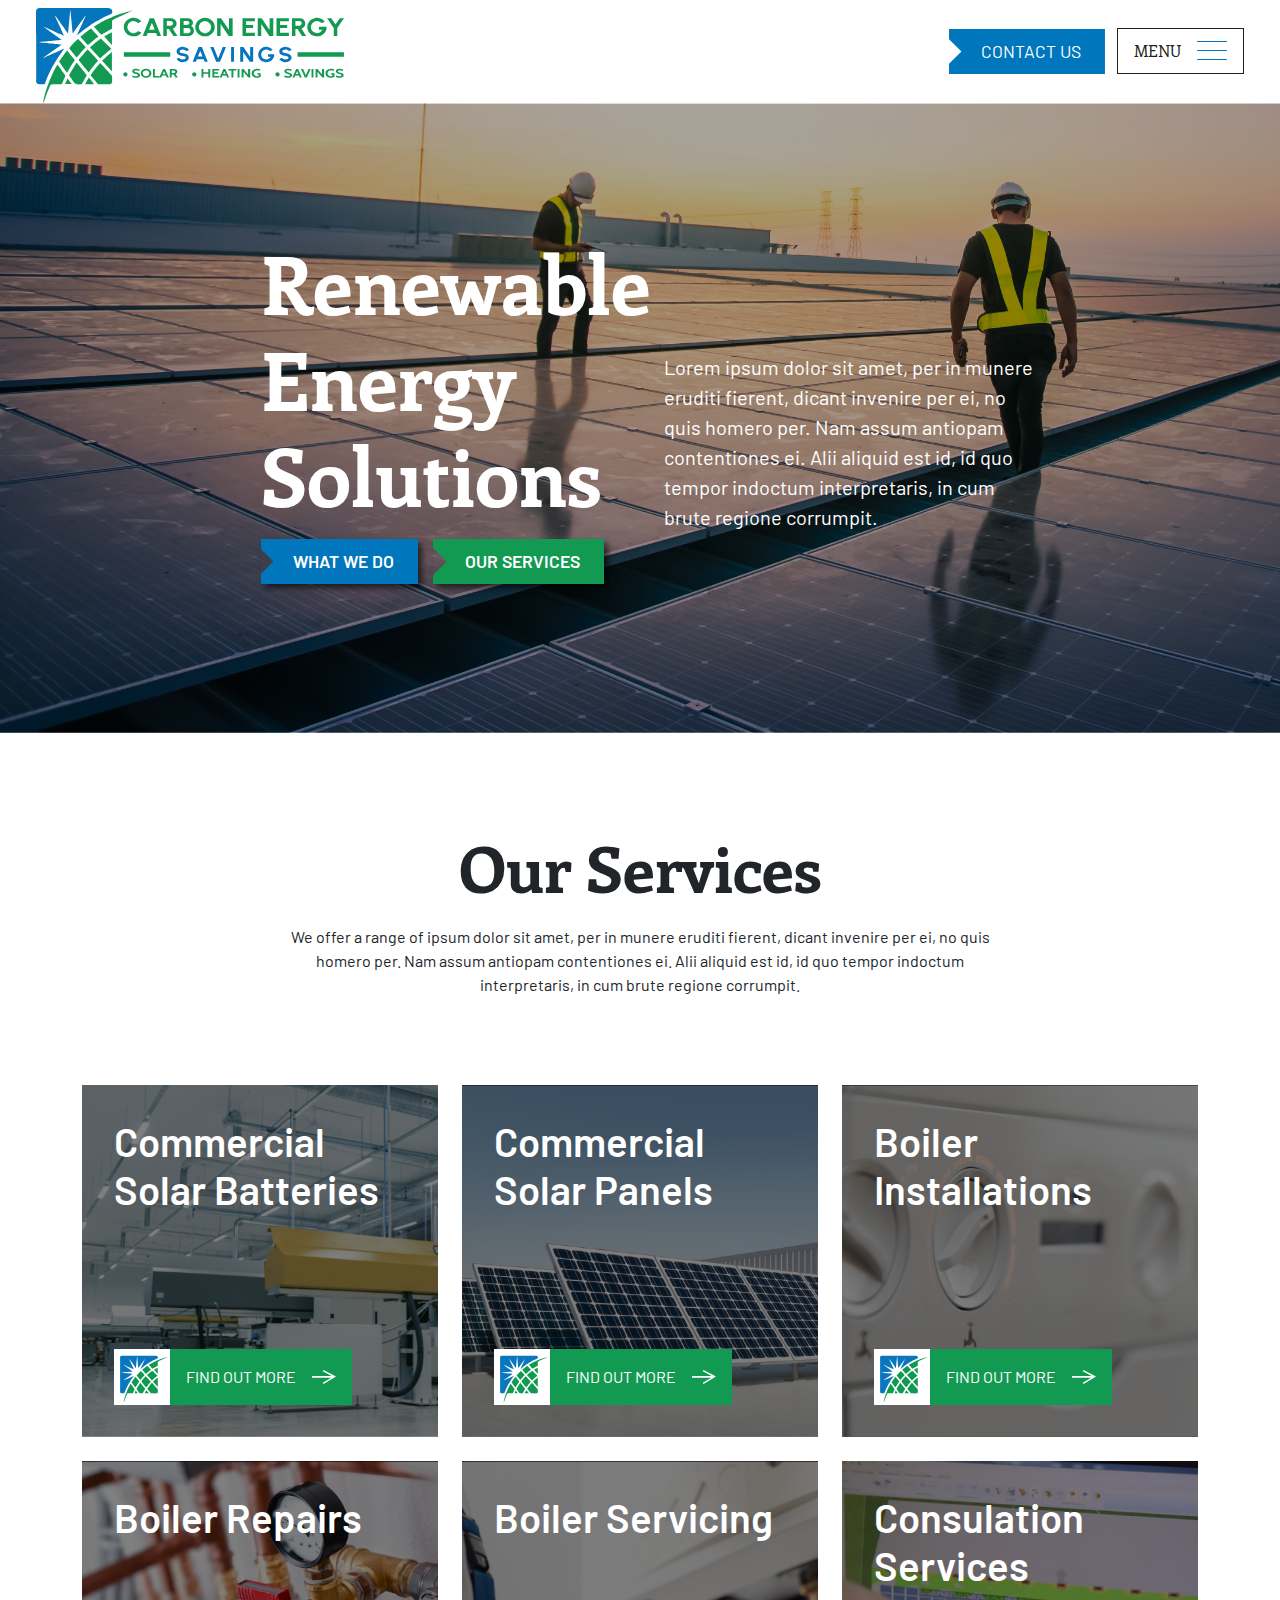
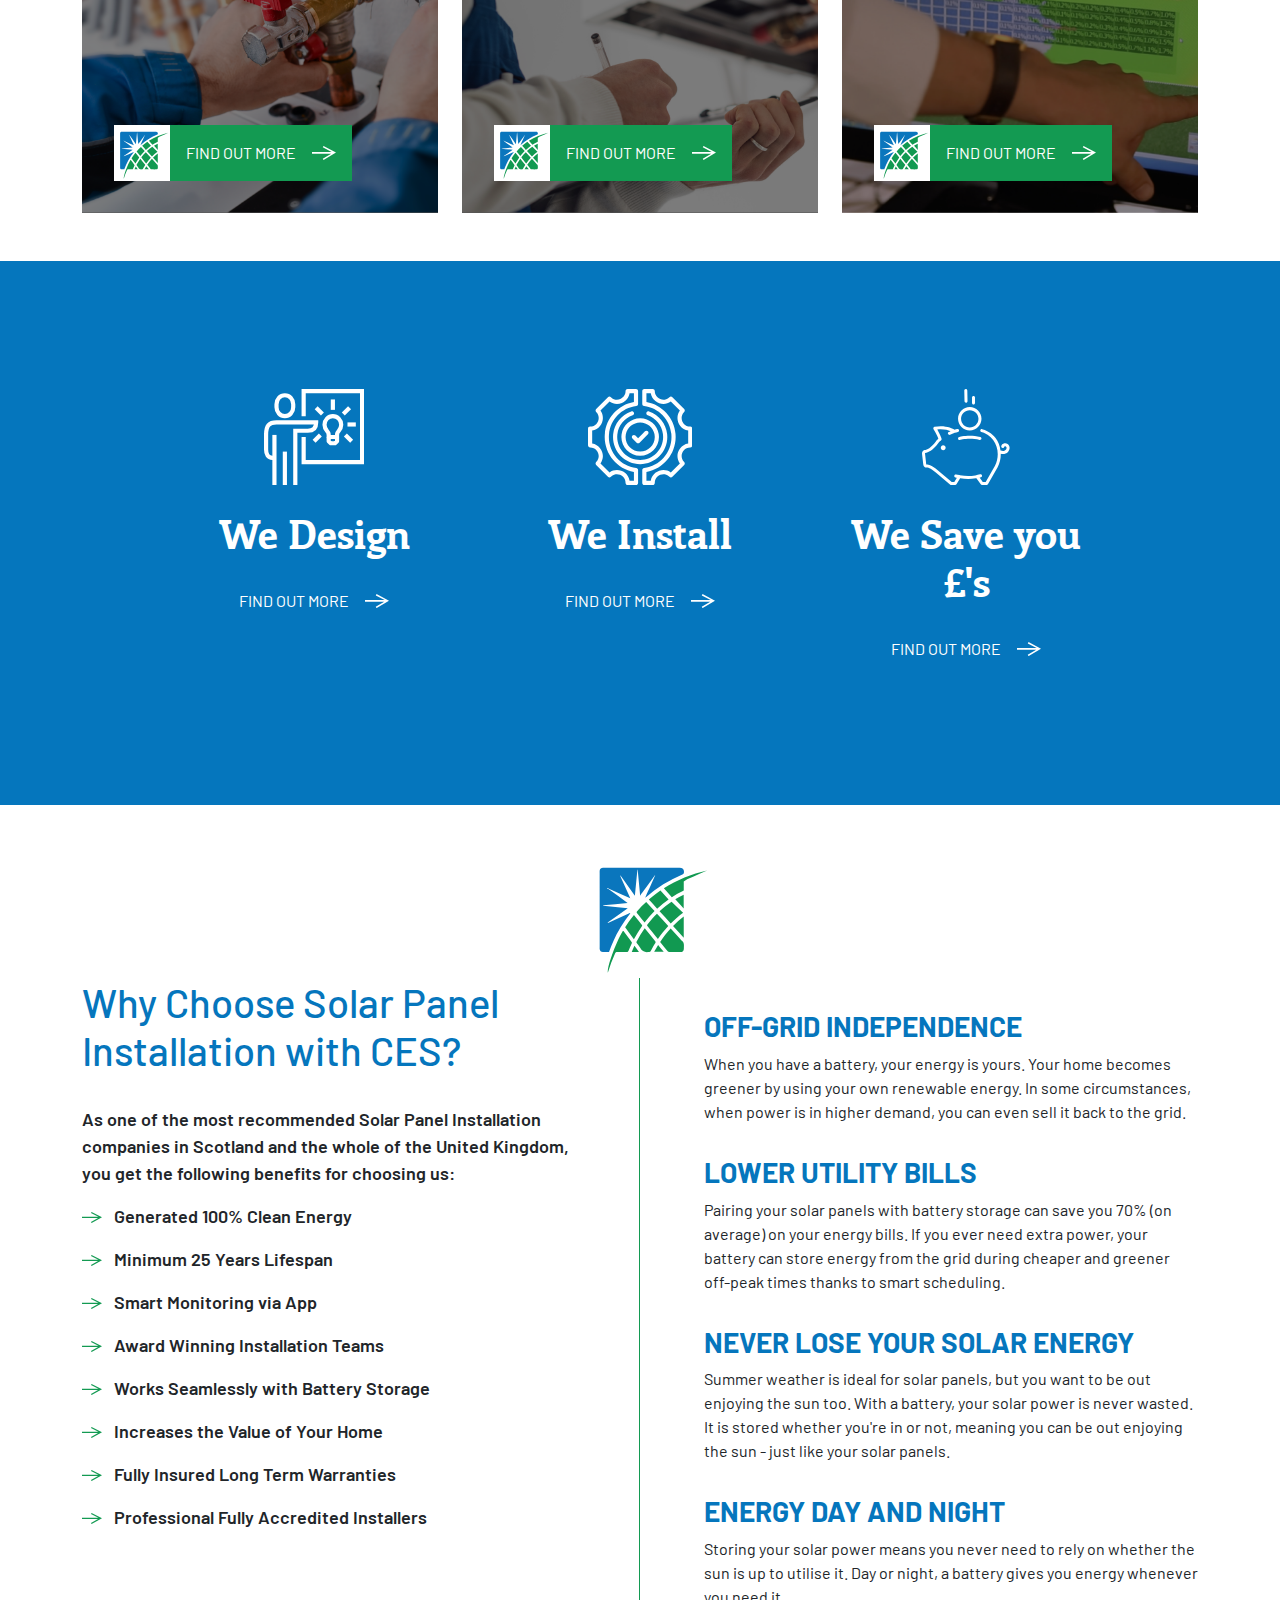
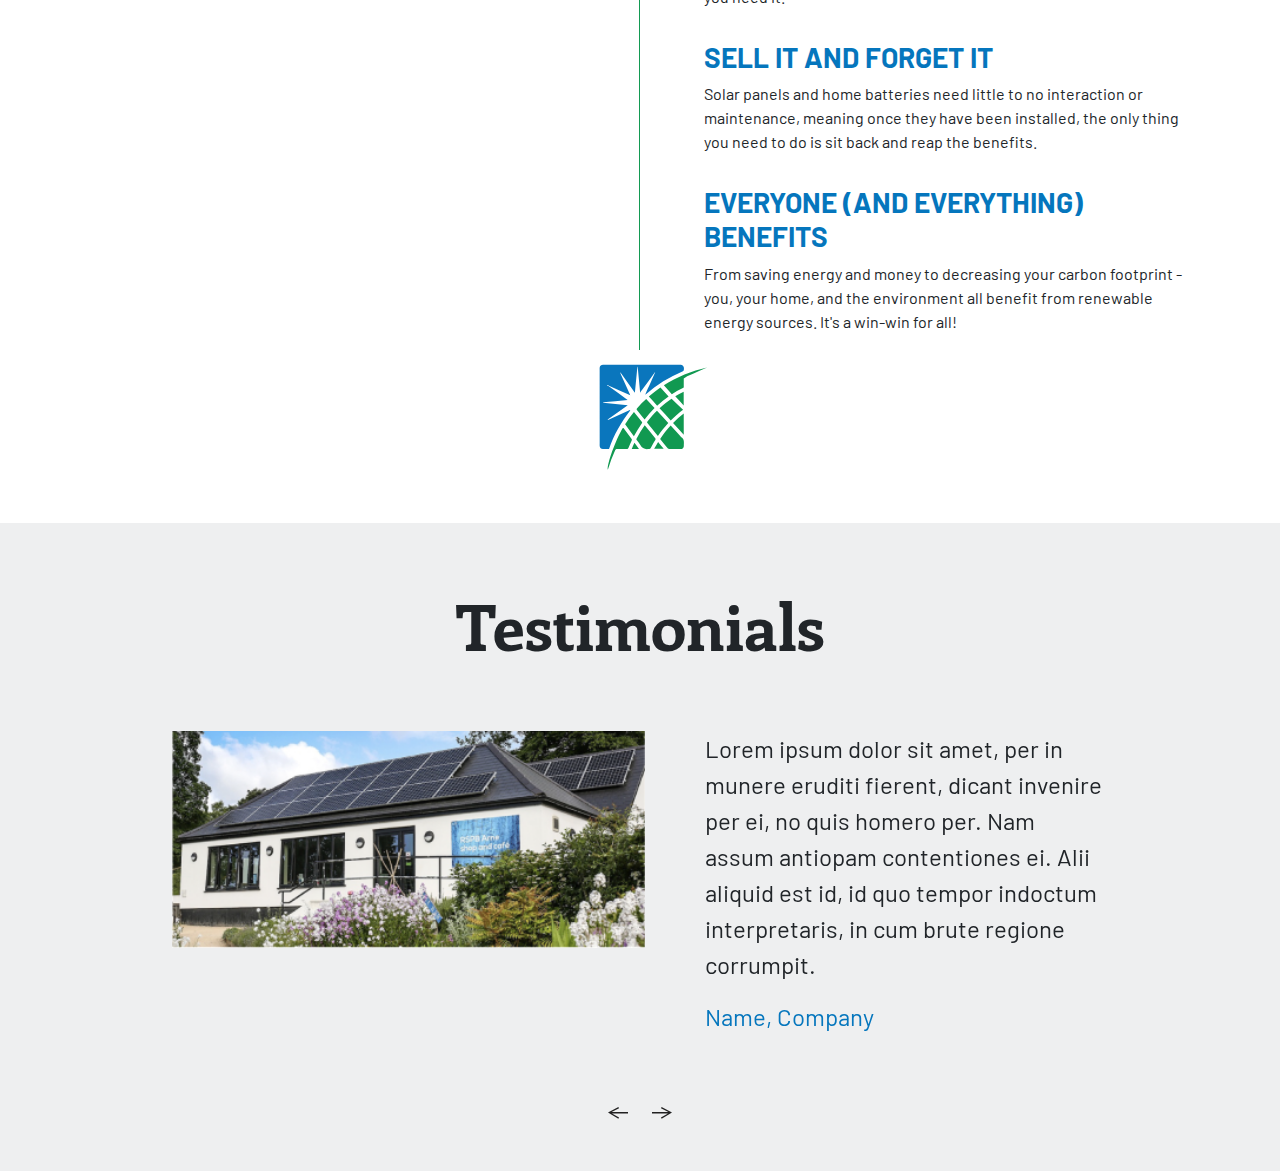
==== commit 2edb5cfe: "testimonials2" ====
--- a/index.html
+++ b/index.html
@@ -379,42 +379,43 @@
             <!-- Slide  -->
             <div class="container-fluid px-0 mx-0 swiper-slide d-flex flex-column flex-lg-row align-items-center justify-content-center">
                 <div class="row px-0 mx-0 d-flex flex-column align-items-center flex-lg-row align-items-lg-start justify-content-xl-center">
-                    <div class="col-12 col-lg-6 col-xl-6 d-flex flex-column align-items-center justify-content-center img-col pe-xl-5">
+                    <div class="col-12 col-lg-6 col-xl-5 d-flex flex-column align-items-center justify-content-center img-col pe-xl-5">
                         <img src="/img/testimonial-1.png" alt="">
                     </div>
-                    <div class="col-12 col-md-11 col-lg-6 col-xl-5 d-flex flex-column justify-content-center mt-4 mt-lg-0 text-center text-lg-start">
+                    <div class="col-12 col-md-11 col-lg-6 col-xl-4 d-flex flex-column justify-content-center mt-4 mt-lg-0 text-center text-lg-start">
                         <p>Lorem ipsum dolor sit amet, per in munere eruditi ﬁerent, dicant invenire per ei, no quis homero per. Nam assum antiopam contentiones ei. Alii aliquid est id, id quo tempor indoctum interpretaris, in cum brute regione corrumpit.</p>
                         <p class="author">Name, Company</p>
                     </div>
                 </div>
             </div>
             <!-- End Slide  -->
-            <!-- Slide  -->
+             <!-- Slide  -->
             <div class="container-fluid px-0 mx-0 swiper-slide d-flex flex-column flex-lg-row align-items-center justify-content-center">
                 <div class="row px-0 mx-0 d-flex flex-column align-items-center flex-lg-row align-items-lg-start justify-content-xl-center">
-                    <div class="col-12 col-lg-6 col-xl-6 d-flex flex-column align-items-center justify-content-center img-col pe-xl-5">
+                    <div class="col-12 col-lg-6 col-xl-5 d-flex flex-column align-items-center justify-content-center img-col pe-xl-5">
                         <img src="/img/testimonial-1.png" alt="">
                     </div>
-                    <div class="col-12 col-md-11 col-lg-6 col-xl-5 d-flex flex-column justify-content-center mt-4 mt-lg-0 text-center text-lg-start">
+                    <div class="col-12 col-md-11 col-lg-6 col-xl-4 d-flex flex-column justify-content-center mt-4 mt-lg-0 text-center text-lg-start">
                         <p>Lorem ipsum dolor sit amet, per in munere eruditi ﬁerent, dicant invenire per ei, no quis homero per. Nam assum antiopam contentiones ei. Alii aliquid est id, id quo tempor indoctum interpretaris, in cum brute regione corrumpit.</p>
                         <p class="author">Name, Company</p>
                     </div>
                 </div>
             </div>
             <!-- End Slide  -->
-            <!-- Slide  -->
+             <!-- Slide  -->
             <div class="container-fluid px-0 mx-0 swiper-slide d-flex flex-column flex-lg-row align-items-center justify-content-center">
                 <div class="row px-0 mx-0 d-flex flex-column align-items-center flex-lg-row align-items-lg-start justify-content-xl-center">
-                    <div class="col-12 col-lg-6 col-xl-6 d-flex flex-column align-items-center justify-content-center img-col pe-xl-5">
+                    <div class="col-12 col-lg-6 col-xl-5 d-flex flex-column align-items-center justify-content-center img-col pe-xl-5">
                         <img src="/img/testimonial-1.png" alt="">
                     </div>
-                    <div class="col-12 col-md-11 col-lg-6 col-xl-5 d-flex flex-column justify-content-center mt-4 mt-lg-0 text-center text-lg-start">
+                    <div class="col-12 col-md-11 col-lg-6 col-xl-4 d-flex flex-column justify-content-center mt-4 mt-lg-0 text-center text-lg-start">
                         <p>Lorem ipsum dolor sit amet, per in munere eruditi ﬁerent, dicant invenire per ei, no quis homero per. Nam assum antiopam contentiones ei. Alii aliquid est id, id quo tempor indoctum interpretaris, in cum brute regione corrumpit.</p>
                         <p class="author">Name, Company</p>
                     </div>
                 </div>
             </div>
             <!-- End Slide  -->
+            
         </div>
 
         <!-- Swiper Navigation  -->
--- a/css/_8.xl.css
+++ b/css/_8.xl.css
@@ -59,5 +59,7 @@
     .section-title h2 {
         font-size: 4rem;
     }
+
+  
 }
         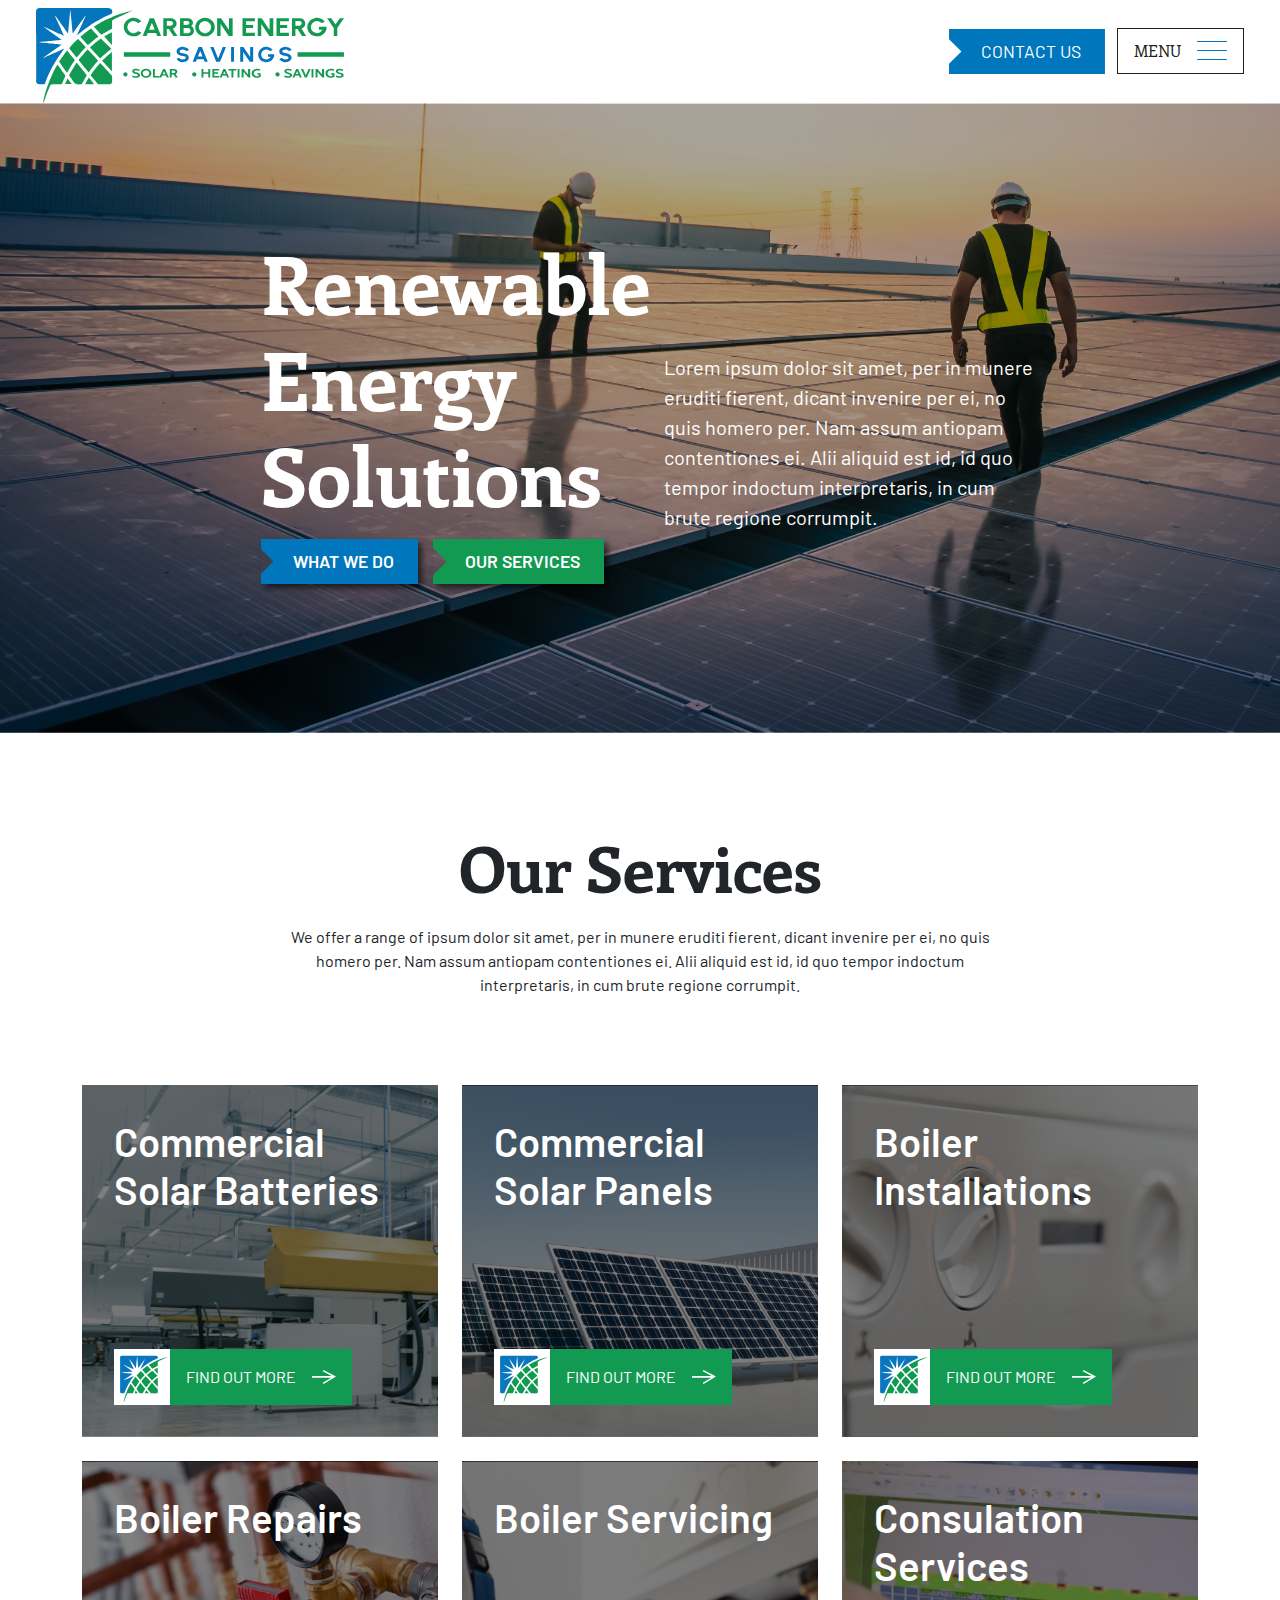
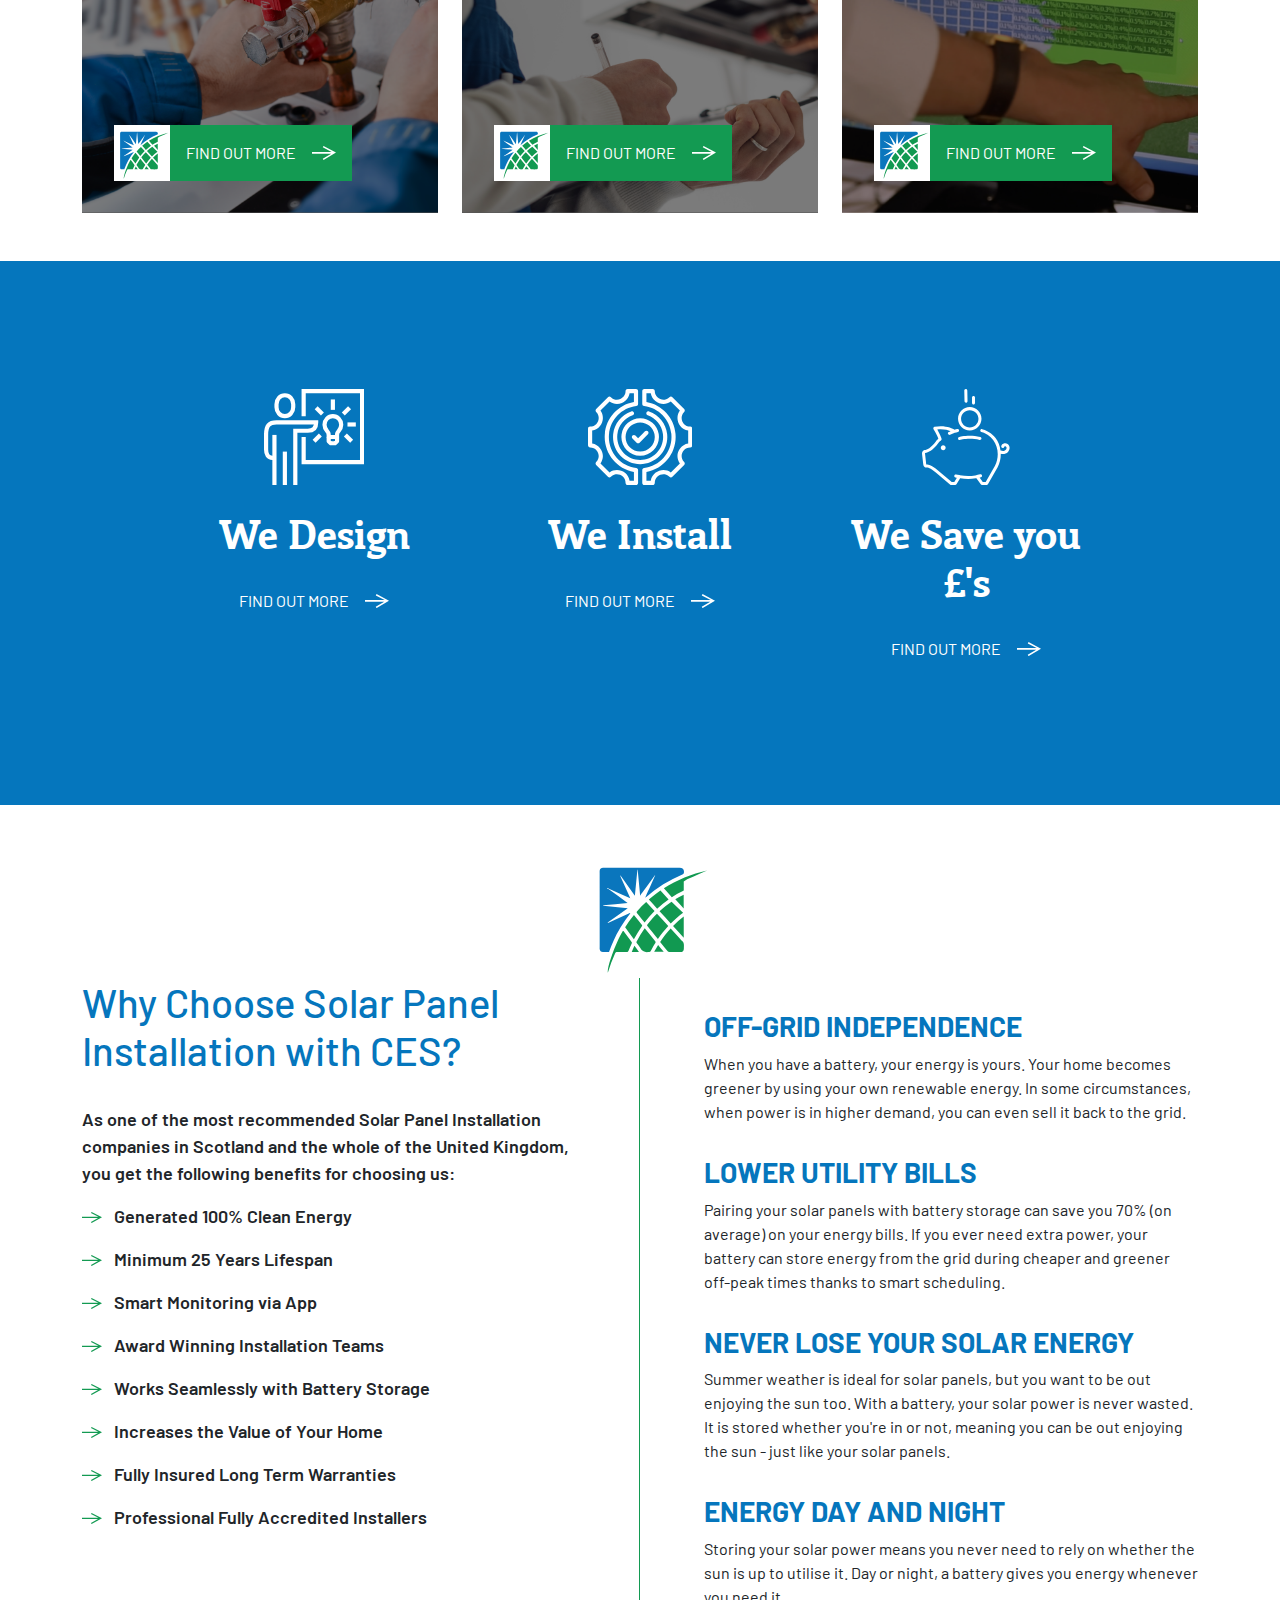
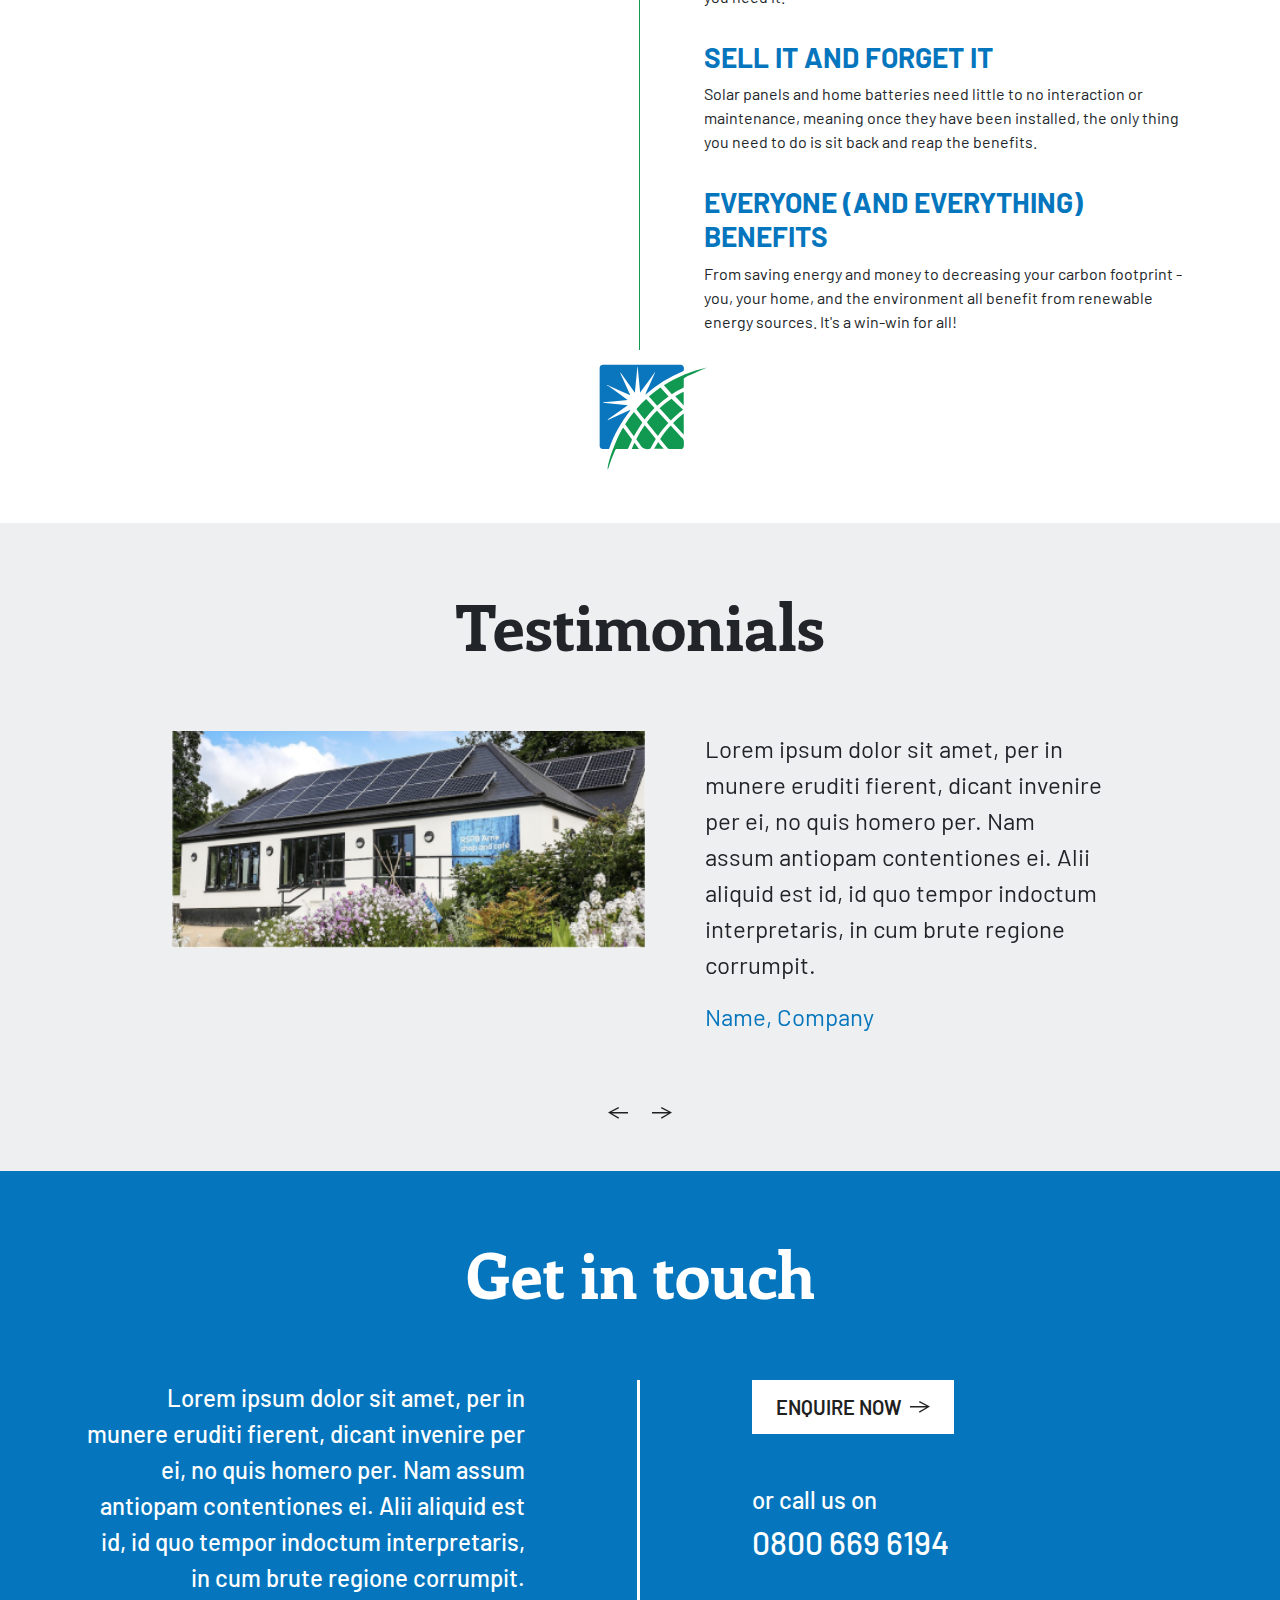
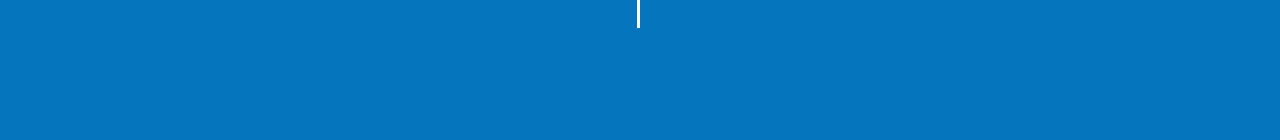
==== commit b138497b: "get in touch" ====
--- a/index.html
+++ b/index.html
@@ -438,6 +438,43 @@
         <!-- End Swiper Navigation  -->
     </section>
     <!-- End Testimonials  -->
+
+    <!-- Get in touch  -->
+     <section class="get-in-touch py-5">
+        <div class="container-fluid py-3">
+            <div class="container">
+
+                <div class="row justify-content-center">
+                    <div class="col-12 col-lg-7">
+                        <div class="section-title">
+                            <h2>Get in touch</h2>
+                        </div>
+                    </div>
+                </div>
+                
+                <div class="row pt-3 pt-lg-5">
+                    <div class="col-12 col-lg-6 border-col mb-5 pb-3">
+                        <p>Lorem ipsum dolor sit amet, per in munere eruditi ﬁerent, dicant invenire per ei, no quis homero per. Nam assum antiopam contentiones ei. Alii aliquid est id, id quo tempor indoctum interpretaris, in cum brute regione corrumpit.</p>
+                    </div> 
+                    <div class="col-12 col-lg-6 btn-col">
+                        <a href="#" class="white-btn mb-5">
+                            Enquire Now
+                            <svg width="20" id="svg-id-34-ahmg8" class="ms-2" xmlns="http://www.w3.org/2000/svg" viewBox="0 0 15.24 8.96">
+                                <g id="svg-id-35-8qklb">
+                                  <polyline points="0 3.88 12.47 3.88 6.85 .88 7.32 0 15.24 4.22 7.34 8.96 6.83 8.1 12.2 4.88 0 4.88 0 3.88" style="fill:#212121; fill-rule:evenodd;"/>
+                                </g>
+                              </svg>    
+                        </a>
+                        <p class="mb-0">or call us on</p>
+                        <p class="phone">0800 669 6194</p>
+                    </div>
+                </div>
+                
+
+            </div>
+        </div>
+     </section>
+    <!-- End Get in touch  -->
     
         <script src='/scripts/bootstrap.bundle.min.js'></script>   
         <script src='/scripts/swiper-bundle.min.js'></script>   
--- a/css/_5.default.css
+++ b/css/_5.default.css
@@ -16,7 +16,20 @@
     font-weight: 600;
 }
 
-
+a.white-btn {
+    padding: .75rem 1.5rem;
+    background-color: #ffffff;
+    color: var(--black);
+    text-decoration: none;
+    display: flex;
+    flex-direction: row;
+    align-items: center;
+    justify-content: center;
+    text-transform: uppercase;
+    width: fit-content;
+    font-weight: 600;
+    font-size: 1.25rem;
+}
 a.cutout-btn {
     padding: .75rem 1.5rem .75rem 2rem;
     background-color: none;
@@ -517,4 +530,25 @@
     width: 100%;
     height: 100%;
     object-fit: cover;
+}
+
+/*--------------------------------------------------------------
+# Get in touch
+--------------------------------------------------------------*/
+.get-in-touch {
+    background-color: var(--blue);
+    color: #ffffff;
+}
+
+.get-in-touch p {
+    font-size: 1.5rem;
+    font-weight: 500;
+}
+
+.get-in-touch .phone {
+    font-size: 2rem;
+}
+
+.get-in-touch .border-col {
+    border-bottom: 3px solid #ffffff;
 }--- a/css/_6.medium.css
+++ b/css/_6.medium.css
@@ -28,4 +28,14 @@
     .hero-sub p {
         margin-bottom: 0;
     }
+
+    .get-in-touch .border-col {
+        border-bottom: none;
+        border-right: 3px solid #ffffff;
+        padding-right: 3rem;
+        text-align: right;
+    }
+    .get-in-touch .btn-col {
+        padding-left: 3rem;
+    }
 }--- a/css/_8.xl.css
+++ b/css/_8.xl.css
@@ -60,6 +60,11 @@
         font-size: 4rem;
     }
 
-  
+    .get-in-touch .border-col {
+        padding-right: 7rem;
+    }
+    .get-in-touch .btn-col {
+        padding-left: 7rem;
+    }
 }
         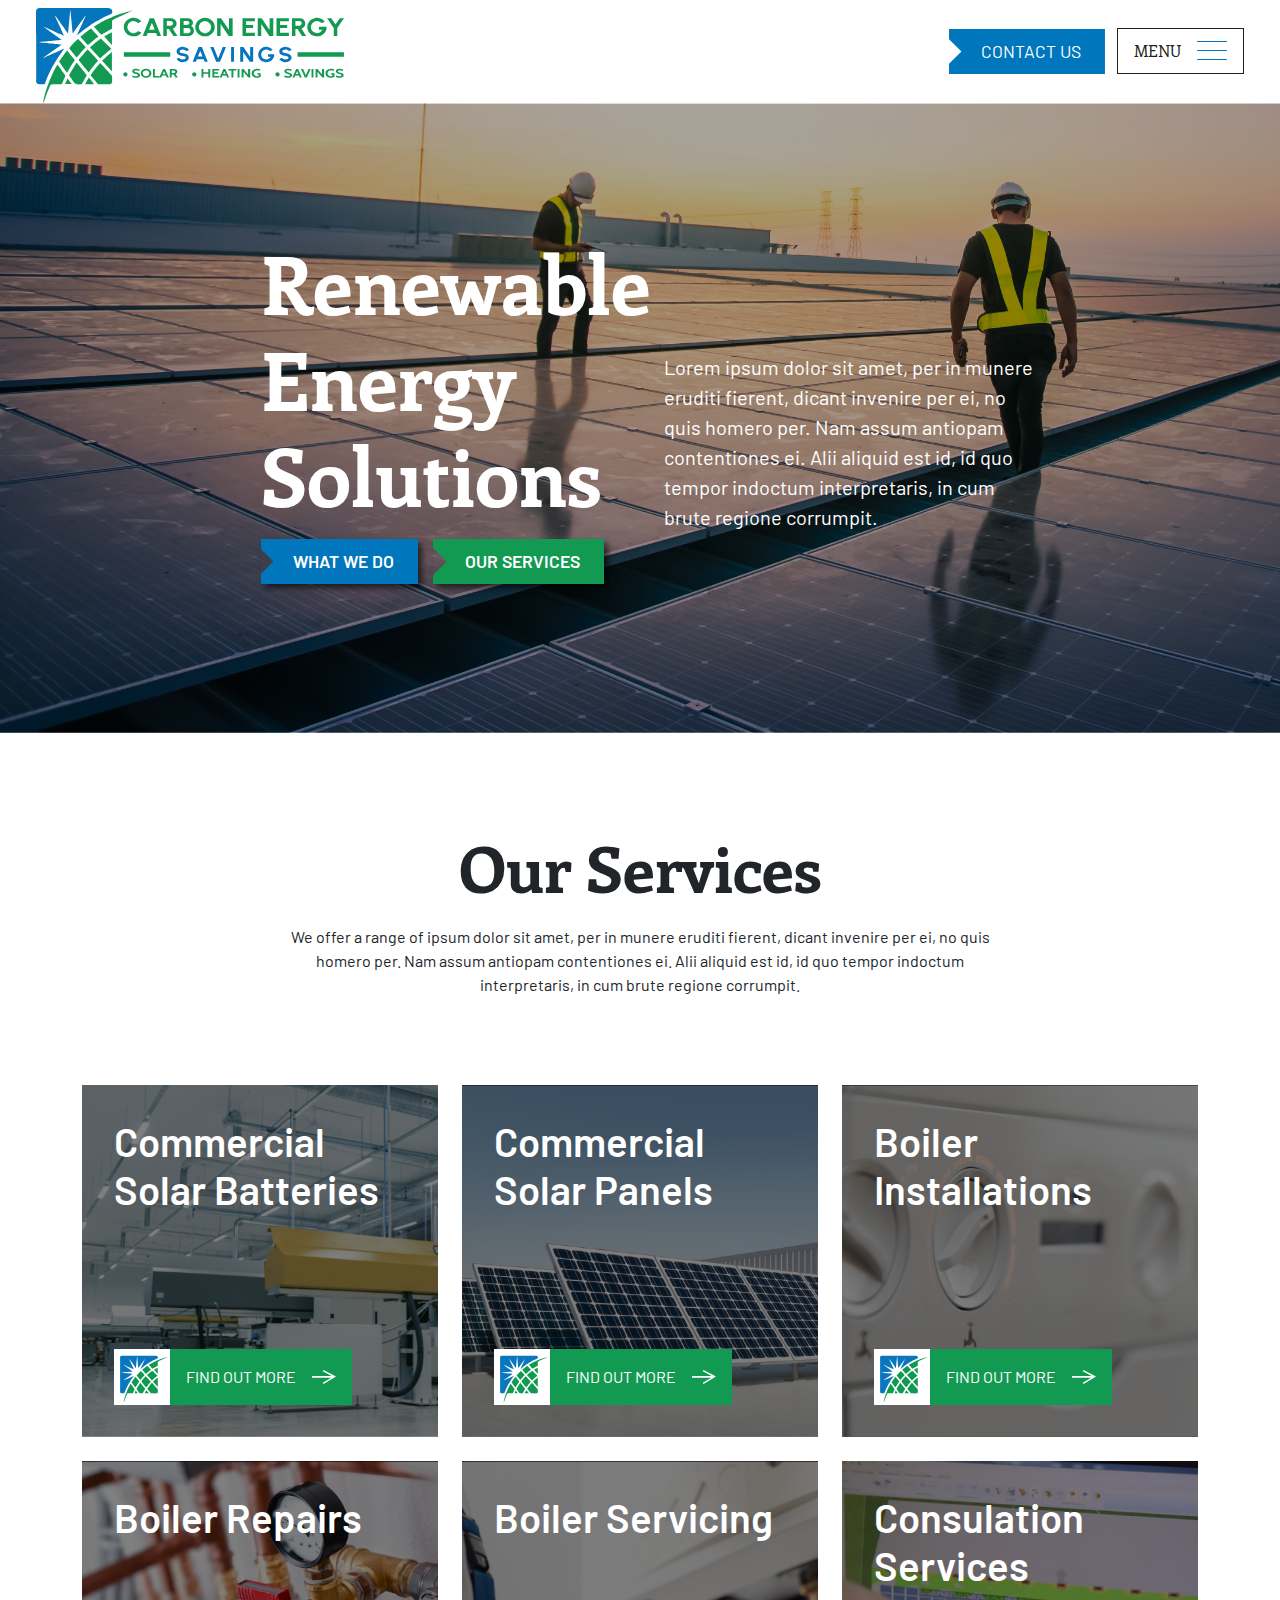
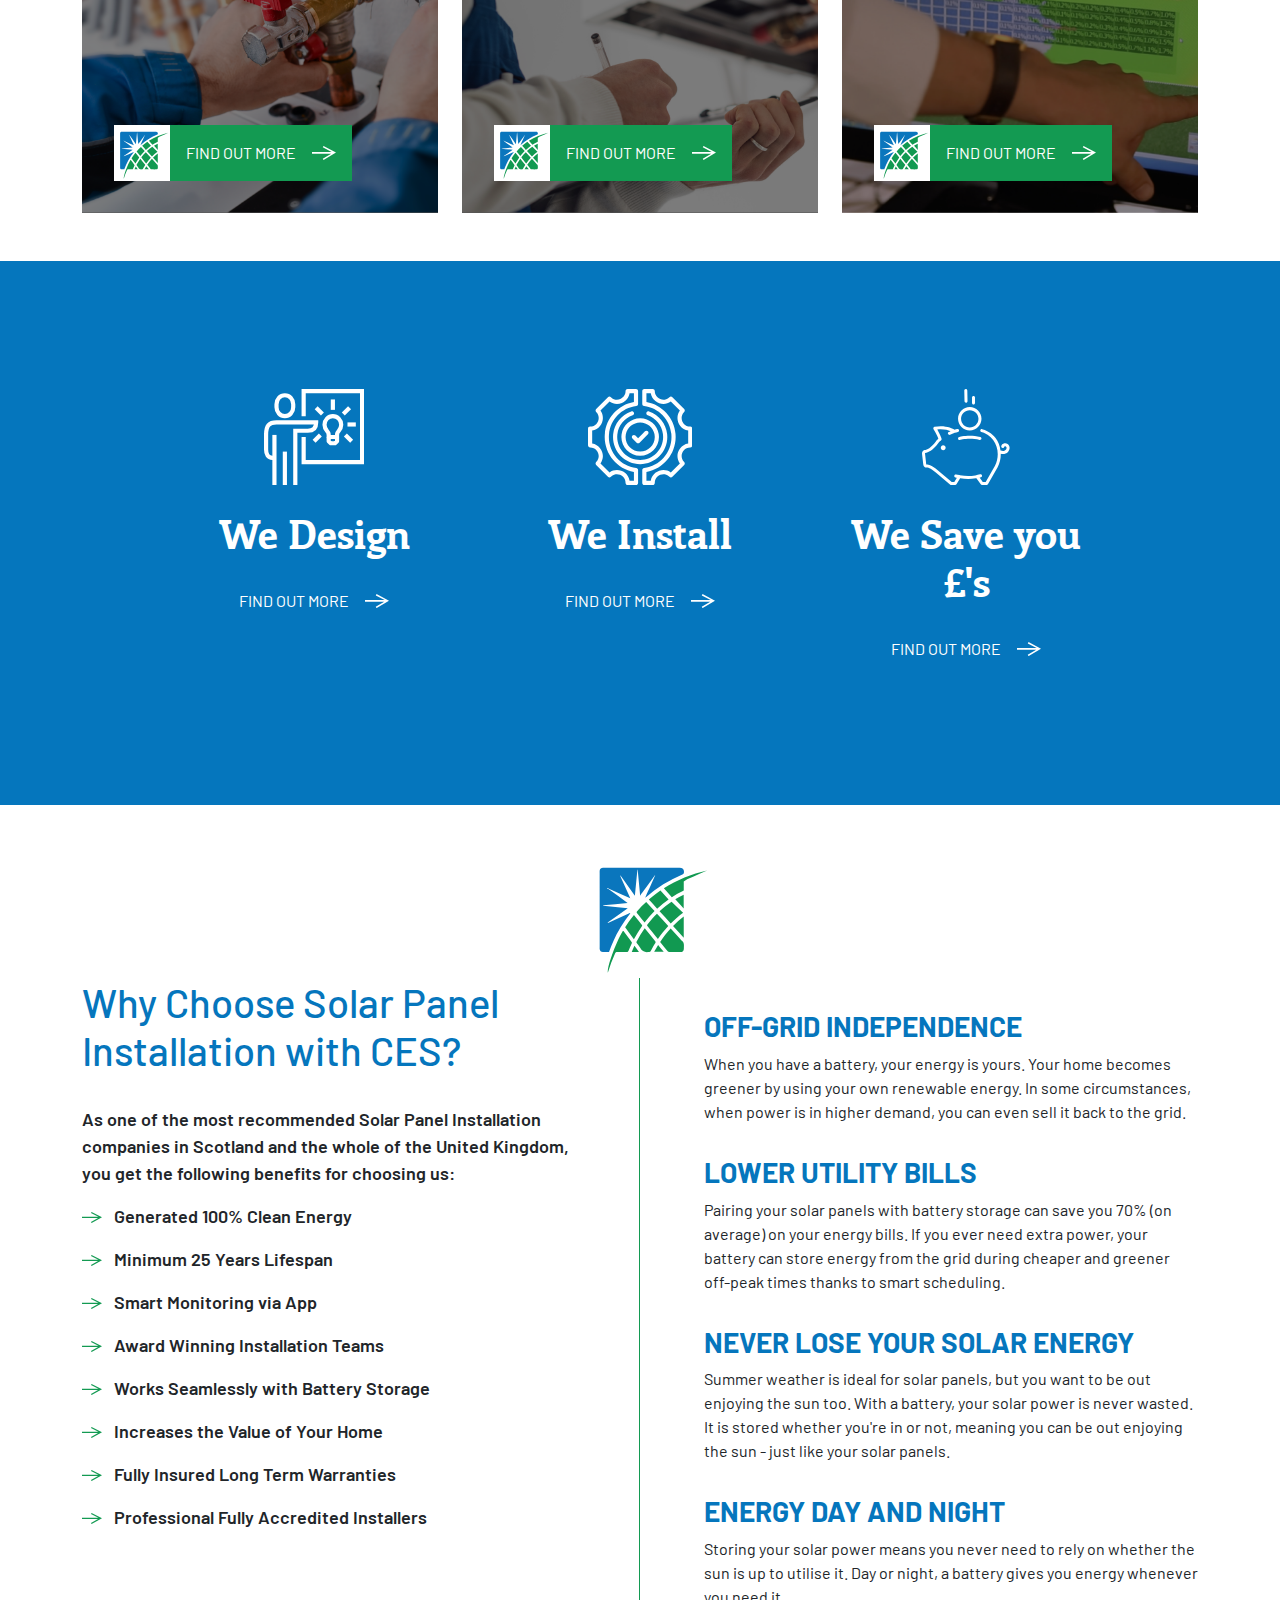
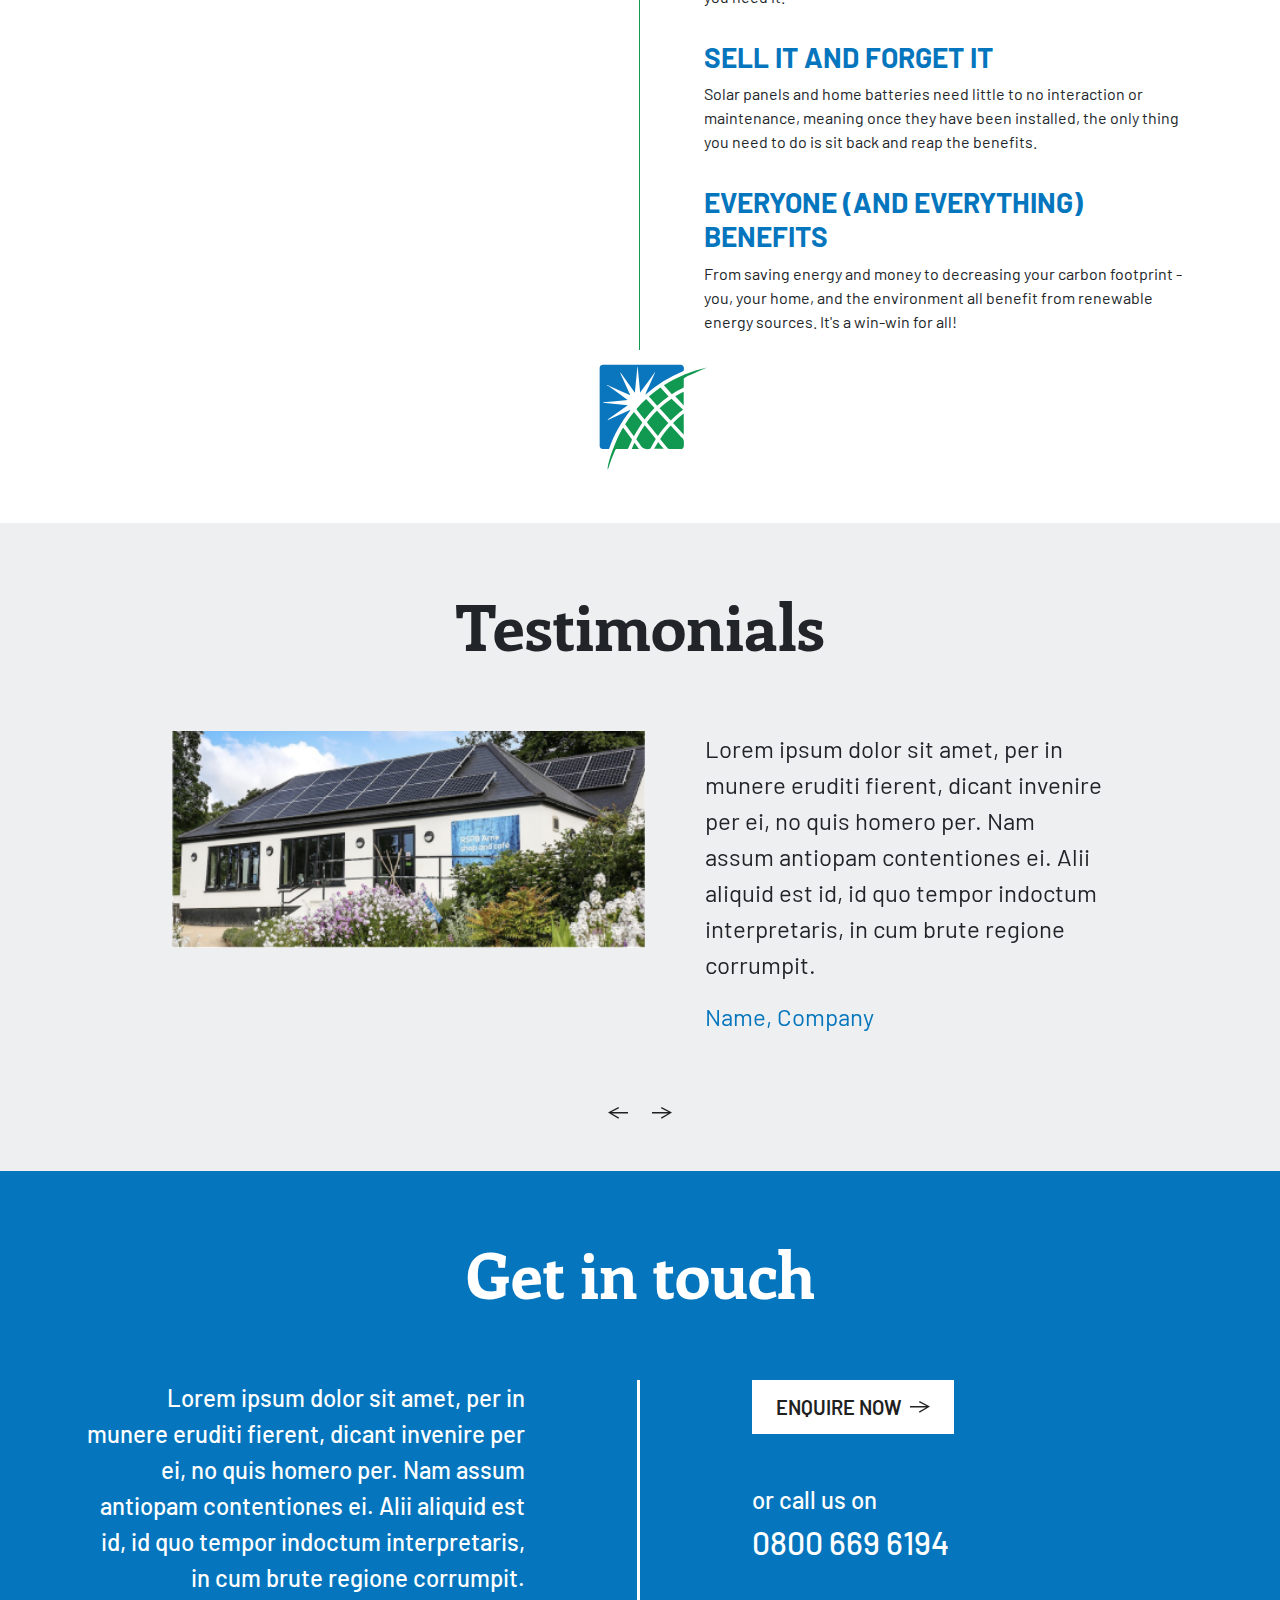
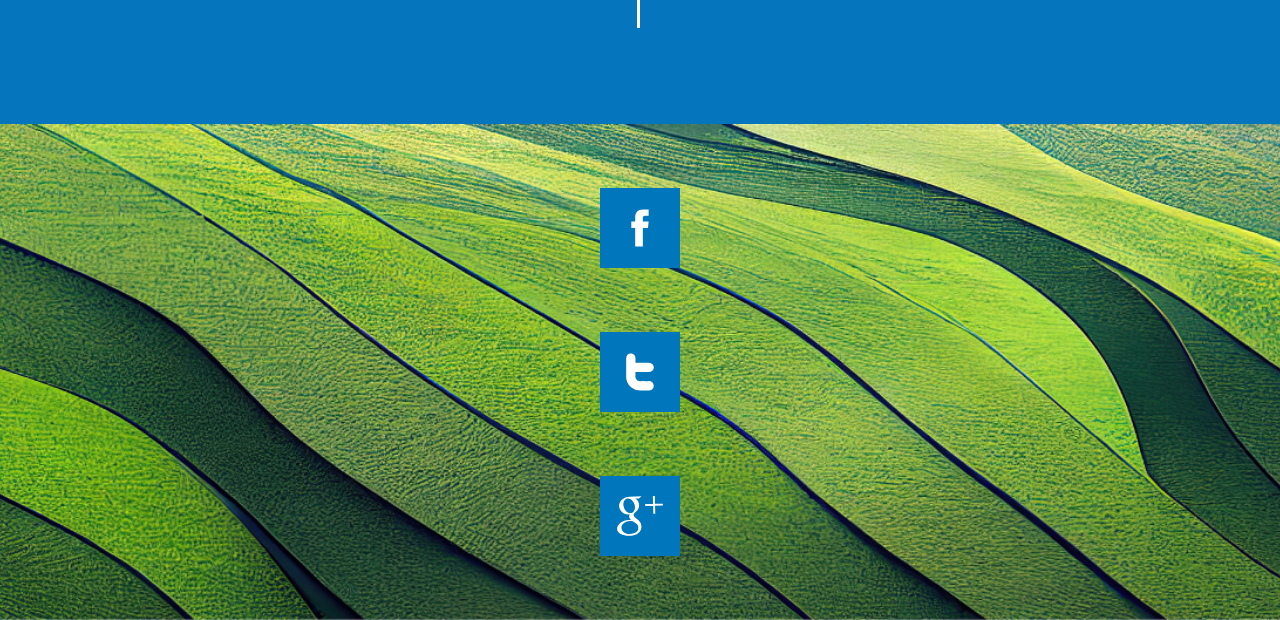
==== commit 6ef514f1: "get in touch social" ====
--- a/index.html
+++ b/index.html
@@ -173,10 +173,10 @@
                     <div class="card-body">
                         <h3>Commercial Solar Batteries</h3>
                         <div class="service-btn-container d-flex flex-row align-items-center">
-                            <svg xmlns="http://www.w3.org/2000/svg" viewBox="0 0 78.35 78.35"><g style="isolation:isolate;"><g id="Layer_2"><g id="Layer_1-2"><rect width="78.35" height="78.35" style="fill:#fff;"/><g style="isolation:isolate; mix-blend-mode:multiply;"><path d="M37.17,27.93c.93-2.74,2.37-5.26,3.5-7.91.81-1.89,1.67-3.77,2.5-5.65.17-.13.23-.28.09-.47-.1.1-.19.19-.29.29-2.55,3.54-5.1,7.09-7.65,10.63-.39.54-.78,1.08-1.37,1.91-.54-5.64-1.05-10.97-1.55-16.3-.06,0-.12,0-.18.01-.52,5.34-1.04,10.69-1.58,16.33-3.04-4.26-5.91-8.3-8.79-12.34-.11.06-.23.13-.34.19,2.05,4.52,4.09,9.03,6.25,13.79-4.61-2.09-9.01-4.08-13.41-6.07-.17-.07-.34-.14-.51-.21-.22-.2-.44-.23-.72-.04.2.09.37.18.54.26.13.08.26.17.39.25,3.92,2.84,7.85,5.69,12.03,8.71-5.27.51-10.29.99-15.31,1.47.01.11.02.23.03.34,5.04.49,10.08.99,15.37,1.51-4.33,3.06-8.45,5.98-12.58,8.89.06.12.11.23.17.35,4.59-2.08,9.17-4.15,13.76-6.23.1.06.2.12.29.18-5.73,7.37-10.3,15.37-13.38,24.22-1.31,0-2.58.02-3.85,0-1.17-.03-1.92-.76-2.01-1.93-.04-.55,0-1.11,0-1.67,0-15.43-.01-30.85-.02-46.28,0-2.31.55-2.86,2.88-2.86,15.74,0,31.49.01,47.23.02,2.2,0,3.15,1.27,2.63,3.43-.08.35-.3.44-.55.54-8.57,3.59-16.36,8.44-23.37,14.55-.05.05-.14.06-.22.08l.02.02M21.58,14.36c0-.07.03-.16,0-.19-.05-.04-.15-.08-.2-.06-.13.07-.11.17.01.24.05.03.13.01.19.01Z" style="fill:#0a76bd; fill-rule:evenodd;"/><path d="M46.48,55.75c1.95-2.97,4.1-5.7,6.58-8.38,2.13,2.32,4.21,4.59,6.29,6.87.08.08.07.26.16.31,2.34,1.29,1.85,3.51,1.81,5.57-.02,1.26-.78,1.94-2.07,1.96-2.35.02-4.69,0-7.04,0-.42,0-.75-.08-1.03-.44-1.55-1.96-3.12-3.9-4.71-5.89" style="fill:#119951; fill-rule:evenodd;"/><path d="M23.26,48.56c1.82,2.47,3.57,4.85,5.34,7.23.3.4.15.72-.02,1.1-.66,1.44-1.33,2.88-1.92,4.36-.25.61-.56.83-1.22.81-1.95-.05-3.9,0-5.84-.04-.7-.02-1.04.23-1.33.86-1.8,3.94-3.31,7.99-4.58,12.15-.73-3.19,5.02-19.12,9.58-26.47" style="fill:#119951; fill-rule:evenodd;"/><path d="M51.57,45.75c-2.38,2.6-4.47,5.24-6.51,8.16-1.3-1.61-2.54-3.14-3.77-4.66-.89-1.1-1.76-2.22-2.65-3.32-.29-.35-.51-.64-.13-1.12,1.85-2.33,3.74-4.61,5.98-6.72,2.35,2.55,4.68,5.07,7.07,7.66" style="fill:#119951; fill-rule:evenodd;"/><path d="M53.79,27.71c-1.63-1.82-3.26-3.65-4.98-5.57,8.18-5.31,17.32-9.02,27.11-11.22-1.45.62-2.91,1.22-4.35,1.86-2.73,1.22-5.47,2.45-8.17,3.73-.66.32-1.21.87-1.9,1.18-.38.17-.22.56-.22.85-.01,1.43,0,2.86,0,4.29,0,.45,0,.82-.53,1.06-2.34,1.08-4.58,2.35-6.97,3.81" style="fill:#119951; fill-rule:evenodd;"/><path d="M36.81,47.19c2.27,2.82,4.43,5.51,6.6,8.19.26.32.32.61.05.96-1.2,1.53-1.9,3.35-2.86,5.02-.3.52-.63.64-1.2.72-2.43.35-4.28-.27-5.44-2.62-.51-1.04-1.35-1.92-2.06-2.86-.28-.38-.42-.7-.16-1.17,1.52-2.79,3.11-5.53,5.06-8.24" style="fill:#119951; fill-rule:evenodd;"/><path d="M60.85,37.43c-2.79,2.12-5.33,4.27-7.74,6.74-2.35-2.56-4.64-5.06-7.01-7.64,2.34-2.26,4.84-4.18,7.53-6.03,2.38,2.29,4.74,4.56,7.22,6.94" style="fill:#119951; fill-rule:evenodd;"/><path d="M30.02,54c-1.89-2.59-3.68-5.04-5.49-7.52,1.64-2.67,3.47-5.14,5.52-7.66,1.73,2.14,3.37,4.19,5.03,6.24.31.39.05.65-.16.94-1.75,2.51-3.33,5.12-4.9,8.01" style="fill:#119951; fill-rule:evenodd;"/><path d="M36.72,43.51c-1.68-2.09-3.23-4.04-4.8-5.98-.27-.33-.3-.59,0-.93,1.8-2.05,3.71-4,5.79-5.88,1.77,1.92,3.49,3.77,5.26,5.7-2.23,2.22-4.25,4.56-6.25,7.1" style="fill:#119951; fill-rule:evenodd;"/><path d="M46.67,23.55c1.72,1.86,3.38,3.67,5.1,5.53-2.36,1.69-4.8,3.58-7.18,5.79-1.72-1.88-3.42-3.73-5.2-5.67,2.26-2.02,4.61-3.81,7.28-5.65" style="fill:#119951; fill-rule:evenodd;"/><path d="M61.26,53.09c-2.32-2.54-4.49-4.9-6.7-7.32,2.1-2.13,4.27-4.03,6.7-5.92v13.24" style="fill:#119951; fill-rule:evenodd;"/><path d="M55.95,29.01c1.48-.96,3.29-1.92,5.28-2.91v8.71c-1.82-2-3.54-3.88-5.28-5.8" style="fill:#119951; fill-rule:evenodd;"/><path d="M42.71,61.95c.85-1.47,1.63-2.82,2.5-4.33,1.2,1.49,2.29,2.84,3.5,4.33h-6" style="fill:#119951; fill-rule:evenodd;"/><path d="M33.18,62.02h-4.5c.56-1.27,1.08-2.43,1.69-3.81.97,1.31,1.82,2.46,2.82,3.81" style="fill:#119951; fill-rule:evenodd;"/></g></g></g></g></svg>
-                            <div class="service-btn d-flex flex-row align-items-center">
-                                <p class="mb-0">Find out more</p>
-                                <svg id="svg-id-2-pxcjv" xmlns="http://www.w3.org/2000/svg" viewBox="0 0 15.24 8.96"><g id="svg-id-3-hwoy3"><polyline points="0 3.88 12.47 3.88 6.85 .88 7.32 0 15.24 4.22 7.34 8.96 6.83 8.1 12.2 4.88 0 4.88 0 3.88" style="fill:#fff; fill-rule:evenodd;"/></g></svg>
+                            <svg id="svg-id-0-it8p1" xmlns="http://www.w3.org/2000/svg" viewBox="0 0 78.35 78.35"><g style="isolation:isolate;"><g id="svg-id-1-lq211"><g id="svg-id-2-05afj"><rect width="78.35" height="78.35" style="fill:#fff;"/><g style="isolation:isolate; mix-blend-mode:multiply;"><path d="M37.17,27.93c.93-2.74,2.37-5.26,3.5-7.91.81-1.89,1.67-3.77,2.5-5.65.17-.13.23-.28.09-.47-.1.1-.19.19-.29.29-2.55,3.54-5.1,7.09-7.65,10.63-.39.54-.78,1.08-1.37,1.91-.54-5.64-1.05-10.97-1.55-16.3-.06,0-.12,0-.18.01-.52,5.34-1.04,10.69-1.58,16.33-3.04-4.26-5.91-8.3-8.79-12.34-.11.06-.23.13-.34.19,2.05,4.52,4.09,9.03,6.25,13.79-4.61-2.09-9.01-4.08-13.41-6.07-.17-.07-.34-.14-.51-.21-.22-.2-.44-.23-.72-.04.2.09.37.18.54.26.13.08.26.17.39.25,3.92,2.84,7.85,5.69,12.03,8.71-5.27.51-10.29.99-15.31,1.47.01.11.02.23.03.34,5.04.49,10.08.99,15.37,1.51-4.33,3.06-8.45,5.98-12.58,8.89.06.12.11.23.17.35,4.59-2.08,9.17-4.15,13.76-6.23.1.06.2.12.29.18-5.73,7.37-10.3,15.37-13.38,24.22-1.31,0-2.58.02-3.85,0-1.17-.03-1.92-.76-2.01-1.93-.04-.55,0-1.11,0-1.67,0-15.43-.01-30.85-.02-46.28,0-2.31.55-2.86,2.88-2.86,15.74,0,31.49.01,47.23.02,2.2,0,3.15,1.27,2.63,3.43-.08.35-.3.44-.55.54-8.57,3.59-16.36,8.44-23.37,14.55-.05.05-.14.06-.22.08l.02.02M21.58,14.36c0-.07.03-.16,0-.19-.05-.04-.15-.08-.2-.06-.13.07-.11.17.01.24.05.03.13.01.19.01Z" style="fill:#0a76bd; fill-rule:evenodd;"/><path d="M46.48,55.75c1.95-2.97,4.1-5.7,6.58-8.38,2.13,2.32,4.21,4.59,6.29,6.87.08.08.07.26.16.31,2.34,1.29,1.85,3.51,1.81,5.57-.02,1.26-.78,1.94-2.07,1.96-2.35.02-4.69,0-7.04,0-.42,0-.75-.08-1.03-.44-1.55-1.96-3.12-3.9-4.71-5.89" style="fill:#119951; fill-rule:evenodd;"/><path d="M23.26,48.56c1.82,2.47,3.57,4.85,5.34,7.23.3.4.15.72-.02,1.1-.66,1.44-1.33,2.88-1.92,4.36-.25.61-.56.83-1.22.81-1.95-.05-3.9,0-5.84-.04-.7-.02-1.04.23-1.33.86-1.8,3.94-3.31,7.99-4.58,12.15-.73-3.19,5.02-19.12,9.58-26.47" style="fill:#119951; fill-rule:evenodd;"/><path d="M51.57,45.75c-2.38,2.6-4.47,5.24-6.51,8.16-1.3-1.61-2.54-3.14-3.77-4.66-.89-1.1-1.76-2.22-2.65-3.32-.29-.35-.51-.64-.13-1.12,1.85-2.33,3.74-4.61,5.98-6.72,2.35,2.55,4.68,5.07,7.07,7.66" style="fill:#119951; fill-rule:evenodd;"/><path d="M53.79,27.71c-1.63-1.82-3.26-3.65-4.98-5.57,8.18-5.31,17.32-9.02,27.11-11.22-1.45.62-2.91,1.22-4.35,1.86-2.73,1.22-5.47,2.45-8.17,3.73-.66.32-1.21.87-1.9,1.18-.38.17-.22.56-.22.85-.01,1.43,0,2.86,0,4.29,0,.45,0,.82-.53,1.06-2.34,1.08-4.58,2.35-6.97,3.81" style="fill:#119951; fill-rule:evenodd;"/><path d="M36.81,47.19c2.27,2.82,4.43,5.51,6.6,8.19.26.32.32.61.05.96-1.2,1.53-1.9,3.35-2.86,5.02-.3.52-.63.64-1.2.72-2.43.35-4.28-.27-5.44-2.62-.51-1.04-1.35-1.92-2.06-2.86-.28-.38-.42-.7-.16-1.17,1.52-2.79,3.11-5.53,5.06-8.24" style="fill:#119951; fill-rule:evenodd;"/><path d="M60.85,37.43c-2.79,2.12-5.33,4.27-7.74,6.74-2.35-2.56-4.64-5.06-7.01-7.64,2.34-2.26,4.84-4.18,7.53-6.03,2.38,2.29,4.74,4.56,7.22,6.94" style="fill:#119951; fill-rule:evenodd;"/><path d="M30.02,54c-1.89-2.59-3.68-5.04-5.49-7.52,1.64-2.67,3.47-5.14,5.52-7.66,1.73,2.14,3.37,4.19,5.03,6.24.31.39.05.65-.16.94-1.75,2.51-3.33,5.12-4.9,8.01" style="fill:#119951; fill-rule:evenodd;"/><path d="M36.72,43.51c-1.68-2.09-3.23-4.04-4.8-5.98-.27-.33-.3-.59,0-.93,1.8-2.05,3.71-4,5.79-5.88,1.77,1.92,3.49,3.77,5.26,5.7-2.23,2.22-4.25,4.56-6.25,7.1" style="fill:#119951; fill-rule:evenodd;"/><path d="M46.67,23.55c1.72,1.86,3.38,3.67,5.1,5.53-2.36,1.69-4.8,3.58-7.18,5.79-1.72-1.88-3.42-3.73-5.2-5.67,2.26-2.02,4.61-3.81,7.28-5.65" style="fill:#119951; fill-rule:evenodd;"/><path d="M61.26,53.09c-2.32-2.54-4.49-4.9-6.7-7.32,2.1-2.13,4.27-4.03,6.7-5.92v13.24" style="fill:#119951; fill-rule:evenodd;"/><path d="M55.95,29.01c1.48-.96,3.29-1.92,5.28-2.91v8.71c-1.82-2-3.54-3.88-5.28-5.8" style="fill:#119951; fill-rule:evenodd;"/><path d="M42.71,61.95c.85-1.47,1.63-2.82,2.5-4.33,1.2,1.49,2.29,2.84,3.5,4.33h-6" style="fill:#119951; fill-rule:evenodd;"/><path d="M33.18,62.02h-4.5c.56-1.27,1.08-2.43,1.69-3.81.97,1.31,1.82,2.46,2.82,3.81" style="fill:#119951; fill-rule:evenodd;"/></g></g></g></g></svg>
+                            <div class="service-btn d-flex flex-row align-items-center">
+                                <p class="mb-0">Find out more</p>
+                                <svg id="svg-id-3-ptry1" xmlns="http://www.w3.org/2000/svg" viewBox="0 0 15.24 8.96"><g id="svg-id-4-321rj"><polyline points="0 3.88 12.47 3.88 6.85 .88 7.32 0 15.24 4.22 7.34 8.96 6.83 8.1 12.2 4.88 0 4.88 0 3.88" style="fill:#fff; fill-rule:evenodd;"/></g></svg>
                             </div>
                         </div>
                     </div>
@@ -190,10 +190,10 @@
                     <div class="card-body">
                         <h3>Commercial Solar Panels</h3>
                         <div class="service-btn-container d-flex flex-row align-items-center">
-                            <svg xmlns="http://www.w3.org/2000/svg" viewBox="0 0 78.35 78.35"><g style="isolation:isolate;"><g id="Layer_2"><g id="Layer_1-2"><rect width="78.35" height="78.35" style="fill:#fff;"/><g style="isolation:isolate; mix-blend-mode:multiply;"><path d="M37.17,27.93c.93-2.74,2.37-5.26,3.5-7.91.81-1.89,1.67-3.77,2.5-5.65.17-.13.23-.28.09-.47-.1.1-.19.19-.29.29-2.55,3.54-5.1,7.09-7.65,10.63-.39.54-.78,1.08-1.37,1.91-.54-5.64-1.05-10.97-1.55-16.3-.06,0-.12,0-.18.01-.52,5.34-1.04,10.69-1.58,16.33-3.04-4.26-5.91-8.3-8.79-12.34-.11.06-.23.13-.34.19,2.05,4.52,4.09,9.03,6.25,13.79-4.61-2.09-9.01-4.08-13.41-6.07-.17-.07-.34-.14-.51-.21-.22-.2-.44-.23-.72-.04.2.09.37.18.54.26.13.08.26.17.39.25,3.92,2.84,7.85,5.69,12.03,8.71-5.27.51-10.29.99-15.31,1.47.01.11.02.23.03.34,5.04.49,10.08.99,15.37,1.51-4.33,3.06-8.45,5.98-12.58,8.89.06.12.11.23.17.35,4.59-2.08,9.17-4.15,13.76-6.23.1.06.2.12.29.18-5.73,7.37-10.3,15.37-13.38,24.22-1.31,0-2.58.02-3.85,0-1.17-.03-1.92-.76-2.01-1.93-.04-.55,0-1.11,0-1.67,0-15.43-.01-30.85-.02-46.28,0-2.31.55-2.86,2.88-2.86,15.74,0,31.49.01,47.23.02,2.2,0,3.15,1.27,2.63,3.43-.08.35-.3.44-.55.54-8.57,3.59-16.36,8.44-23.37,14.55-.05.05-.14.06-.22.08l.02.02M21.58,14.36c0-.07.03-.16,0-.19-.05-.04-.15-.08-.2-.06-.13.07-.11.17.01.24.05.03.13.01.19.01Z" style="fill:#0a76bd; fill-rule:evenodd;"/><path d="M46.48,55.75c1.95-2.97,4.1-5.7,6.58-8.38,2.13,2.32,4.21,4.59,6.29,6.87.08.08.07.26.16.31,2.34,1.29,1.85,3.51,1.81,5.57-.02,1.26-.78,1.94-2.07,1.96-2.35.02-4.69,0-7.04,0-.42,0-.75-.08-1.03-.44-1.55-1.96-3.12-3.9-4.71-5.89" style="fill:#119951; fill-rule:evenodd;"/><path d="M23.26,48.56c1.82,2.47,3.57,4.85,5.34,7.23.3.4.15.72-.02,1.1-.66,1.44-1.33,2.88-1.92,4.36-.25.61-.56.83-1.22.81-1.95-.05-3.9,0-5.84-.04-.7-.02-1.04.23-1.33.86-1.8,3.94-3.31,7.99-4.58,12.15-.73-3.19,5.02-19.12,9.58-26.47" style="fill:#119951; fill-rule:evenodd;"/><path d="M51.57,45.75c-2.38,2.6-4.47,5.24-6.51,8.16-1.3-1.61-2.54-3.14-3.77-4.66-.89-1.1-1.76-2.22-2.65-3.32-.29-.35-.51-.64-.13-1.12,1.85-2.33,3.74-4.61,5.98-6.72,2.35,2.55,4.68,5.07,7.07,7.66" style="fill:#119951; fill-rule:evenodd;"/><path d="M53.79,27.71c-1.63-1.82-3.26-3.65-4.98-5.57,8.18-5.31,17.32-9.02,27.11-11.22-1.45.62-2.91,1.22-4.35,1.86-2.73,1.22-5.47,2.45-8.17,3.73-.66.32-1.21.87-1.9,1.18-.38.17-.22.56-.22.85-.01,1.43,0,2.86,0,4.29,0,.45,0,.82-.53,1.06-2.34,1.08-4.58,2.35-6.97,3.81" style="fill:#119951; fill-rule:evenodd;"/><path d="M36.81,47.19c2.27,2.82,4.43,5.51,6.6,8.19.26.32.32.61.05.96-1.2,1.53-1.9,3.35-2.86,5.02-.3.52-.63.64-1.2.72-2.43.35-4.28-.27-5.44-2.62-.51-1.04-1.35-1.92-2.06-2.86-.28-.38-.42-.7-.16-1.17,1.52-2.79,3.11-5.53,5.06-8.24" style="fill:#119951; fill-rule:evenodd;"/><path d="M60.85,37.43c-2.79,2.12-5.33,4.27-7.74,6.74-2.35-2.56-4.64-5.06-7.01-7.64,2.34-2.26,4.84-4.18,7.53-6.03,2.38,2.29,4.74,4.56,7.22,6.94" style="fill:#119951; fill-rule:evenodd;"/><path d="M30.02,54c-1.89-2.59-3.68-5.04-5.49-7.52,1.64-2.67,3.47-5.14,5.52-7.66,1.73,2.14,3.37,4.19,5.03,6.24.31.39.05.65-.16.94-1.75,2.51-3.33,5.12-4.9,8.01" style="fill:#119951; fill-rule:evenodd;"/><path d="M36.72,43.51c-1.68-2.09-3.23-4.04-4.8-5.98-.27-.33-.3-.59,0-.93,1.8-2.05,3.71-4,5.79-5.88,1.77,1.92,3.49,3.77,5.26,5.7-2.23,2.22-4.25,4.56-6.25,7.1" style="fill:#119951; fill-rule:evenodd;"/><path d="M46.67,23.55c1.72,1.86,3.38,3.67,5.1,5.53-2.36,1.69-4.8,3.58-7.18,5.79-1.72-1.88-3.42-3.73-5.2-5.67,2.26-2.02,4.61-3.81,7.28-5.65" style="fill:#119951; fill-rule:evenodd;"/><path d="M61.26,53.09c-2.32-2.54-4.49-4.9-6.7-7.32,2.1-2.13,4.27-4.03,6.7-5.92v13.24" style="fill:#119951; fill-rule:evenodd;"/><path d="M55.95,29.01c1.48-.96,3.29-1.92,5.28-2.91v8.71c-1.82-2-3.54-3.88-5.28-5.8" style="fill:#119951; fill-rule:evenodd;"/><path d="M42.71,61.95c.85-1.47,1.63-2.82,2.5-4.33,1.2,1.49,2.29,2.84,3.5,4.33h-6" style="fill:#119951; fill-rule:evenodd;"/><path d="M33.18,62.02h-4.5c.56-1.27,1.08-2.43,1.69-3.81.97,1.31,1.82,2.46,2.82,3.81" style="fill:#119951; fill-rule:evenodd;"/></g></g></g></g></svg>
-                            <div class="service-btn d-flex flex-row align-items-center">
-                                <p class="mb-0">Find out more</p>
-                                <svg id="svg-id-6-b129w" xmlns="http://www.w3.org/2000/svg" viewBox="0 0 15.24 8.96"><g id="svg-id-7-k8klf"><polyline points="0 3.88 12.47 3.88 6.85 .88 7.32 0 15.24 4.22 7.34 8.96 6.83 8.1 12.2 4.88 0 4.88 0 3.88" style="fill:#fff; fill-rule:evenodd;"/></g></svg>
+                            <svg id="svg-id-5-uz1lm" xmlns="http://www.w3.org/2000/svg" viewBox="0 0 78.35 78.35"><g style="isolation:isolate;"><g id="svg-id-6-dttut"><g id="svg-id-7-rkpwx"><rect width="78.35" height="78.35" style="fill:#fff;"/><g style="isolation:isolate; mix-blend-mode:multiply;"><path d="M37.17,27.93c.93-2.74,2.37-5.26,3.5-7.91.81-1.89,1.67-3.77,2.5-5.65.17-.13.23-.28.09-.47-.1.1-.19.19-.29.29-2.55,3.54-5.1,7.09-7.65,10.63-.39.54-.78,1.08-1.37,1.91-.54-5.64-1.05-10.97-1.55-16.3-.06,0-.12,0-.18.01-.52,5.34-1.04,10.69-1.58,16.33-3.04-4.26-5.91-8.3-8.79-12.34-.11.06-.23.13-.34.19,2.05,4.52,4.09,9.03,6.25,13.79-4.61-2.09-9.01-4.08-13.41-6.07-.17-.07-.34-.14-.51-.21-.22-.2-.44-.23-.72-.04.2.09.37.18.54.26.13.08.26.17.39.25,3.92,2.84,7.85,5.69,12.03,8.71-5.27.51-10.29.99-15.31,1.47.01.11.02.23.03.34,5.04.49,10.08.99,15.37,1.51-4.33,3.06-8.45,5.98-12.58,8.89.06.12.11.23.17.35,4.59-2.08,9.17-4.15,13.76-6.23.1.06.2.12.29.18-5.73,7.37-10.3,15.37-13.38,24.22-1.31,0-2.58.02-3.85,0-1.17-.03-1.92-.76-2.01-1.93-.04-.55,0-1.11,0-1.67,0-15.43-.01-30.85-.02-46.28,0-2.31.55-2.86,2.88-2.86,15.74,0,31.49.01,47.23.02,2.2,0,3.15,1.27,2.63,3.43-.08.35-.3.44-.55.54-8.57,3.59-16.36,8.44-23.37,14.55-.05.05-.14.06-.22.08l.02.02M21.58,14.36c0-.07.03-.16,0-.19-.05-.04-.15-.08-.2-.06-.13.07-.11.17.01.24.05.03.13.01.19.01Z" style="fill:#0a76bd; fill-rule:evenodd;"/><path d="M46.48,55.75c1.95-2.97,4.1-5.7,6.58-8.38,2.13,2.32,4.21,4.59,6.29,6.87.08.08.07.26.16.31,2.34,1.29,1.85,3.51,1.81,5.57-.02,1.26-.78,1.94-2.07,1.96-2.35.02-4.69,0-7.04,0-.42,0-.75-.08-1.03-.44-1.55-1.96-3.12-3.9-4.71-5.89" style="fill:#119951; fill-rule:evenodd;"/><path d="M23.26,48.56c1.82,2.47,3.57,4.85,5.34,7.23.3.4.15.72-.02,1.1-.66,1.44-1.33,2.88-1.92,4.36-.25.61-.56.83-1.22.81-1.95-.05-3.9,0-5.84-.04-.7-.02-1.04.23-1.33.86-1.8,3.94-3.31,7.99-4.58,12.15-.73-3.19,5.02-19.12,9.58-26.47" style="fill:#119951; fill-rule:evenodd;"/><path d="M51.57,45.75c-2.38,2.6-4.47,5.24-6.51,8.16-1.3-1.61-2.54-3.14-3.77-4.66-.89-1.1-1.76-2.22-2.65-3.32-.29-.35-.51-.64-.13-1.12,1.85-2.33,3.74-4.61,5.98-6.72,2.35,2.55,4.68,5.07,7.07,7.66" style="fill:#119951; fill-rule:evenodd;"/><path d="M53.79,27.71c-1.63-1.82-3.26-3.65-4.98-5.57,8.18-5.31,17.32-9.02,27.11-11.22-1.45.62-2.91,1.22-4.35,1.86-2.73,1.22-5.47,2.45-8.17,3.73-.66.32-1.21.87-1.9,1.18-.38.17-.22.56-.22.85-.01,1.43,0,2.86,0,4.29,0,.45,0,.82-.53,1.06-2.34,1.08-4.58,2.35-6.97,3.81" style="fill:#119951; fill-rule:evenodd;"/><path d="M36.81,47.19c2.27,2.82,4.43,5.51,6.6,8.19.26.32.32.61.05.96-1.2,1.53-1.9,3.35-2.86,5.02-.3.52-.63.64-1.2.72-2.43.35-4.28-.27-5.44-2.62-.51-1.04-1.35-1.92-2.06-2.86-.28-.38-.42-.7-.16-1.17,1.52-2.79,3.11-5.53,5.06-8.24" style="fill:#119951; fill-rule:evenodd;"/><path d="M60.85,37.43c-2.79,2.12-5.33,4.27-7.74,6.74-2.35-2.56-4.64-5.06-7.01-7.64,2.34-2.26,4.84-4.18,7.53-6.03,2.38,2.29,4.74,4.56,7.22,6.94" style="fill:#119951; fill-rule:evenodd;"/><path d="M30.02,54c-1.89-2.59-3.68-5.04-5.49-7.52,1.64-2.67,3.47-5.14,5.52-7.66,1.73,2.14,3.37,4.19,5.03,6.24.31.39.05.65-.16.94-1.75,2.51-3.33,5.12-4.9,8.01" style="fill:#119951; fill-rule:evenodd;"/><path d="M36.72,43.51c-1.68-2.09-3.23-4.04-4.8-5.98-.27-.33-.3-.59,0-.93,1.8-2.05,3.71-4,5.79-5.88,1.77,1.92,3.49,3.77,5.26,5.7-2.23,2.22-4.25,4.56-6.25,7.1" style="fill:#119951; fill-rule:evenodd;"/><path d="M46.67,23.55c1.72,1.86,3.38,3.67,5.1,5.53-2.36,1.69-4.8,3.58-7.18,5.79-1.72-1.88-3.42-3.73-5.2-5.67,2.26-2.02,4.61-3.81,7.28-5.65" style="fill:#119951; fill-rule:evenodd;"/><path d="M61.26,53.09c-2.32-2.54-4.49-4.9-6.7-7.32,2.1-2.13,4.27-4.03,6.7-5.92v13.24" style="fill:#119951; fill-rule:evenodd;"/><path d="M55.95,29.01c1.48-.96,3.29-1.92,5.28-2.91v8.71c-1.82-2-3.54-3.88-5.28-5.8" style="fill:#119951; fill-rule:evenodd;"/><path d="M42.71,61.95c.85-1.47,1.63-2.82,2.5-4.33,1.2,1.49,2.29,2.84,3.5,4.33h-6" style="fill:#119951; fill-rule:evenodd;"/><path d="M33.18,62.02h-4.5c.56-1.27,1.08-2.43,1.69-3.81.97,1.31,1.82,2.46,2.82,3.81" style="fill:#119951; fill-rule:evenodd;"/></g></g></g></g></svg>
+                            <div class="service-btn d-flex flex-row align-items-center">
+                                <p class="mb-0">Find out more</p>
+                                <svg id="svg-id-8-4htrg" xmlns="http://www.w3.org/2000/svg" viewBox="0 0 15.24 8.96"><g id="svg-id-9-g4476"><polyline points="0 3.88 12.47 3.88 6.85 .88 7.32 0 15.24 4.22 7.34 8.96 6.83 8.1 12.2 4.88 0 4.88 0 3.88" style="fill:#fff; fill-rule:evenodd;"/></g></svg>
                             </div>
                         </div>
                     </div>
@@ -207,10 +207,10 @@
                     <div class="card-body">
                         <h3>Boiler Installations</h3>
                         <div class="service-btn-container d-flex flex-row align-items-center">
-                            <svg xmlns="http://www.w3.org/2000/svg" viewBox="0 0 78.35 78.35"><g style="isolation:isolate;"><g id="Layer_2"><g id="Layer_1-2"><rect width="78.35" height="78.35" style="fill:#fff;"/><g style="isolation:isolate; mix-blend-mode:multiply;"><path d="M37.17,27.93c.93-2.74,2.37-5.26,3.5-7.91.81-1.89,1.67-3.77,2.5-5.65.17-.13.23-.28.09-.47-.1.1-.19.19-.29.29-2.55,3.54-5.1,7.09-7.65,10.63-.39.54-.78,1.08-1.37,1.91-.54-5.64-1.05-10.97-1.55-16.3-.06,0-.12,0-.18.01-.52,5.34-1.04,10.69-1.58,16.33-3.04-4.26-5.91-8.3-8.79-12.34-.11.06-.23.13-.34.19,2.05,4.52,4.09,9.03,6.25,13.79-4.61-2.09-9.01-4.08-13.41-6.07-.17-.07-.34-.14-.51-.21-.22-.2-.44-.23-.72-.04.2.09.37.18.54.26.13.08.26.17.39.25,3.92,2.84,7.85,5.69,12.03,8.71-5.27.51-10.29.99-15.31,1.47.01.11.02.23.03.34,5.04.49,10.08.99,15.37,1.51-4.33,3.06-8.45,5.98-12.58,8.89.06.12.11.23.17.35,4.59-2.08,9.17-4.15,13.76-6.23.1.06.2.12.29.18-5.73,7.37-10.3,15.37-13.38,24.22-1.31,0-2.58.02-3.85,0-1.17-.03-1.92-.76-2.01-1.93-.04-.55,0-1.11,0-1.67,0-15.43-.01-30.85-.02-46.28,0-2.31.55-2.86,2.88-2.86,15.74,0,31.49.01,47.23.02,2.2,0,3.15,1.27,2.63,3.43-.08.35-.3.44-.55.54-8.57,3.59-16.36,8.44-23.37,14.55-.05.05-.14.06-.22.08l.02.02M21.58,14.36c0-.07.03-.16,0-.19-.05-.04-.15-.08-.2-.06-.13.07-.11.17.01.24.05.03.13.01.19.01Z" style="fill:#0a76bd; fill-rule:evenodd;"/><path d="M46.48,55.75c1.95-2.97,4.1-5.7,6.58-8.38,2.13,2.32,4.21,4.59,6.29,6.87.08.08.07.26.16.31,2.34,1.29,1.85,3.51,1.81,5.57-.02,1.26-.78,1.94-2.07,1.96-2.35.02-4.69,0-7.04,0-.42,0-.75-.08-1.03-.44-1.55-1.96-3.12-3.9-4.71-5.89" style="fill:#119951; fill-rule:evenodd;"/><path d="M23.26,48.56c1.82,2.47,3.57,4.85,5.34,7.23.3.4.15.72-.02,1.1-.66,1.44-1.33,2.88-1.92,4.36-.25.61-.56.83-1.22.81-1.95-.05-3.9,0-5.84-.04-.7-.02-1.04.23-1.33.86-1.8,3.94-3.31,7.99-4.58,12.15-.73-3.19,5.02-19.12,9.58-26.47" style="fill:#119951; fill-rule:evenodd;"/><path d="M51.57,45.75c-2.38,2.6-4.47,5.24-6.51,8.16-1.3-1.61-2.54-3.14-3.77-4.66-.89-1.1-1.76-2.22-2.65-3.32-.29-.35-.51-.64-.13-1.12,1.85-2.33,3.74-4.61,5.98-6.72,2.35,2.55,4.68,5.07,7.07,7.66" style="fill:#119951; fill-rule:evenodd;"/><path d="M53.79,27.71c-1.63-1.82-3.26-3.65-4.98-5.57,8.18-5.31,17.32-9.02,27.11-11.22-1.45.62-2.91,1.22-4.35,1.86-2.73,1.22-5.47,2.45-8.17,3.73-.66.32-1.21.87-1.9,1.18-.38.17-.22.56-.22.85-.01,1.43,0,2.86,0,4.29,0,.45,0,.82-.53,1.06-2.34,1.08-4.58,2.35-6.97,3.81" style="fill:#119951; fill-rule:evenodd;"/><path d="M36.81,47.19c2.27,2.82,4.43,5.51,6.6,8.19.26.32.32.61.05.96-1.2,1.53-1.9,3.35-2.86,5.02-.3.52-.63.64-1.2.72-2.43.35-4.28-.27-5.44-2.62-.51-1.04-1.35-1.92-2.06-2.86-.28-.38-.42-.7-.16-1.17,1.52-2.79,3.11-5.53,5.06-8.24" style="fill:#119951; fill-rule:evenodd;"/><path d="M60.85,37.43c-2.79,2.12-5.33,4.27-7.74,6.74-2.35-2.56-4.64-5.06-7.01-7.64,2.34-2.26,4.84-4.18,7.53-6.03,2.38,2.29,4.74,4.56,7.22,6.94" style="fill:#119951; fill-rule:evenodd;"/><path d="M30.02,54c-1.89-2.59-3.68-5.04-5.49-7.52,1.64-2.67,3.47-5.14,5.52-7.66,1.73,2.14,3.37,4.19,5.03,6.24.31.39.05.65-.16.94-1.75,2.51-3.33,5.12-4.9,8.01" style="fill:#119951; fill-rule:evenodd;"/><path d="M36.72,43.51c-1.68-2.09-3.23-4.04-4.8-5.98-.27-.33-.3-.59,0-.93,1.8-2.05,3.71-4,5.79-5.88,1.77,1.92,3.49,3.77,5.26,5.7-2.23,2.22-4.25,4.56-6.25,7.1" style="fill:#119951; fill-rule:evenodd;"/><path d="M46.67,23.55c1.72,1.86,3.38,3.67,5.1,5.53-2.36,1.69-4.8,3.58-7.18,5.79-1.72-1.88-3.42-3.73-5.2-5.67,2.26-2.02,4.61-3.81,7.28-5.65" style="fill:#119951; fill-rule:evenodd;"/><path d="M61.26,53.09c-2.32-2.54-4.49-4.9-6.7-7.32,2.1-2.13,4.27-4.03,6.7-5.92v13.24" style="fill:#119951; fill-rule:evenodd;"/><path d="M55.95,29.01c1.48-.96,3.29-1.92,5.28-2.91v8.71c-1.82-2-3.54-3.88-5.28-5.8" style="fill:#119951; fill-rule:evenodd;"/><path d="M42.71,61.95c.85-1.47,1.63-2.82,2.5-4.33,1.2,1.49,2.29,2.84,3.5,4.33h-6" style="fill:#119951; fill-rule:evenodd;"/><path d="M33.18,62.02h-4.5c.56-1.27,1.08-2.43,1.69-3.81.97,1.31,1.82,2.46,2.82,3.81" style="fill:#119951; fill-rule:evenodd;"/></g></g></g></g></svg>
-                            <div class="service-btn d-flex flex-row align-items-center">
-                                <p class="mb-0">Find out more</p>
-                                <svg id="svg-id-10-t7j4a" xmlns="http://www.w3.org/2000/svg" viewBox="0 0 15.24 8.96"><g id="svg-id-11-26ie9"><polyline points="0 3.88 12.47 3.88 6.85 .88 7.32 0 15.24 4.22 7.34 8.96 6.83 8.1 12.2 4.88 0 4.88 0 3.88" style="fill:#fff; fill-rule:evenodd;"/></g></svg>
+                            <svg id="svg-id-10-q7fmh" xmlns="http://www.w3.org/2000/svg" viewBox="0 0 78.35 78.35"><g style="isolation:isolate;"><g id="svg-id-11-uafzx"><g id="svg-id-12-flgqq"><rect width="78.35" height="78.35" style="fill:#fff;"/><g style="isolation:isolate; mix-blend-mode:multiply;"><path d="M37.17,27.93c.93-2.74,2.37-5.26,3.5-7.91.81-1.89,1.67-3.77,2.5-5.65.17-.13.23-.28.09-.47-.1.1-.19.19-.29.29-2.55,3.54-5.1,7.09-7.65,10.63-.39.54-.78,1.08-1.37,1.91-.54-5.64-1.05-10.97-1.55-16.3-.06,0-.12,0-.18.01-.52,5.34-1.04,10.69-1.58,16.33-3.04-4.26-5.91-8.3-8.79-12.34-.11.06-.23.13-.34.19,2.05,4.52,4.09,9.03,6.25,13.79-4.61-2.09-9.01-4.08-13.41-6.07-.17-.07-.34-.14-.51-.21-.22-.2-.44-.23-.72-.04.2.09.37.18.54.26.13.08.26.17.39.25,3.92,2.84,7.85,5.69,12.03,8.71-5.27.51-10.29.99-15.31,1.47.01.11.02.23.03.34,5.04.49,10.08.99,15.37,1.51-4.33,3.06-8.45,5.98-12.58,8.89.06.12.11.23.17.35,4.59-2.08,9.17-4.15,13.76-6.23.1.06.2.12.29.18-5.73,7.37-10.3,15.37-13.38,24.22-1.31,0-2.58.02-3.85,0-1.17-.03-1.92-.76-2.01-1.93-.04-.55,0-1.11,0-1.67,0-15.43-.01-30.85-.02-46.28,0-2.31.55-2.86,2.88-2.86,15.74,0,31.49.01,47.23.02,2.2,0,3.15,1.27,2.63,3.43-.08.35-.3.44-.55.54-8.57,3.59-16.36,8.44-23.37,14.55-.05.05-.14.06-.22.08l.02.02M21.58,14.36c0-.07.03-.16,0-.19-.05-.04-.15-.08-.2-.06-.13.07-.11.17.01.24.05.03.13.01.19.01Z" style="fill:#0a76bd; fill-rule:evenodd;"/><path d="M46.48,55.75c1.95-2.97,4.1-5.7,6.58-8.38,2.13,2.32,4.21,4.59,6.29,6.87.08.08.07.26.16.31,2.34,1.29,1.85,3.51,1.81,5.57-.02,1.26-.78,1.94-2.07,1.96-2.35.02-4.69,0-7.04,0-.42,0-.75-.08-1.03-.44-1.55-1.96-3.12-3.9-4.71-5.89" style="fill:#119951; fill-rule:evenodd;"/><path d="M23.26,48.56c1.82,2.47,3.57,4.85,5.34,7.23.3.4.15.72-.02,1.1-.66,1.44-1.33,2.88-1.92,4.36-.25.61-.56.83-1.22.81-1.95-.05-3.9,0-5.84-.04-.7-.02-1.04.23-1.33.86-1.8,3.94-3.31,7.99-4.58,12.15-.73-3.19,5.02-19.12,9.58-26.47" style="fill:#119951; fill-rule:evenodd;"/><path d="M51.57,45.75c-2.38,2.6-4.47,5.24-6.51,8.16-1.3-1.61-2.54-3.14-3.77-4.66-.89-1.1-1.76-2.22-2.65-3.32-.29-.35-.51-.64-.13-1.12,1.85-2.33,3.74-4.61,5.98-6.72,2.35,2.55,4.68,5.07,7.07,7.66" style="fill:#119951; fill-rule:evenodd;"/><path d="M53.79,27.71c-1.63-1.82-3.26-3.65-4.98-5.57,8.18-5.31,17.32-9.02,27.11-11.22-1.45.62-2.91,1.22-4.35,1.86-2.73,1.22-5.47,2.45-8.17,3.73-.66.32-1.21.87-1.9,1.18-.38.17-.22.56-.22.85-.01,1.43,0,2.86,0,4.29,0,.45,0,.82-.53,1.06-2.34,1.08-4.58,2.35-6.97,3.81" style="fill:#119951; fill-rule:evenodd;"/><path d="M36.81,47.19c2.27,2.82,4.43,5.51,6.6,8.19.26.32.32.61.05.96-1.2,1.53-1.9,3.35-2.86,5.02-.3.52-.63.64-1.2.72-2.43.35-4.28-.27-5.44-2.62-.51-1.04-1.35-1.92-2.06-2.86-.28-.38-.42-.7-.16-1.17,1.52-2.79,3.11-5.53,5.06-8.24" style="fill:#119951; fill-rule:evenodd;"/><path d="M60.85,37.43c-2.79,2.12-5.33,4.27-7.74,6.74-2.35-2.56-4.64-5.06-7.01-7.64,2.34-2.26,4.84-4.18,7.53-6.03,2.38,2.29,4.74,4.56,7.22,6.94" style="fill:#119951; fill-rule:evenodd;"/><path d="M30.02,54c-1.89-2.59-3.68-5.04-5.49-7.52,1.64-2.67,3.47-5.14,5.52-7.66,1.73,2.14,3.37,4.19,5.03,6.24.31.39.05.65-.16.94-1.75,2.51-3.33,5.12-4.9,8.01" style="fill:#119951; fill-rule:evenodd;"/><path d="M36.72,43.51c-1.68-2.09-3.23-4.04-4.8-5.98-.27-.33-.3-.59,0-.93,1.8-2.05,3.71-4,5.79-5.88,1.77,1.92,3.49,3.77,5.26,5.7-2.23,2.22-4.25,4.56-6.25,7.1" style="fill:#119951; fill-rule:evenodd;"/><path d="M46.67,23.55c1.72,1.86,3.38,3.67,5.1,5.53-2.36,1.69-4.8,3.58-7.18,5.79-1.72-1.88-3.42-3.73-5.2-5.67,2.26-2.02,4.61-3.81,7.28-5.65" style="fill:#119951; fill-rule:evenodd;"/><path d="M61.26,53.09c-2.32-2.54-4.49-4.9-6.7-7.32,2.1-2.13,4.27-4.03,6.7-5.92v13.24" style="fill:#119951; fill-rule:evenodd;"/><path d="M55.95,29.01c1.48-.96,3.29-1.92,5.28-2.91v8.71c-1.82-2-3.54-3.88-5.28-5.8" style="fill:#119951; fill-rule:evenodd;"/><path d="M42.71,61.95c.85-1.47,1.63-2.82,2.5-4.33,1.2,1.49,2.29,2.84,3.5,4.33h-6" style="fill:#119951; fill-rule:evenodd;"/><path d="M33.18,62.02h-4.5c.56-1.27,1.08-2.43,1.69-3.81.97,1.31,1.82,2.46,2.82,3.81" style="fill:#119951; fill-rule:evenodd;"/></g></g></g></g></svg>
+                            <div class="service-btn d-flex flex-row align-items-center">
+                                <p class="mb-0">Find out more</p>
+                                <svg id="svg-id-13-r4t3n" xmlns="http://www.w3.org/2000/svg" viewBox="0 0 15.24 8.96"><g id="svg-id-14-ialtq"><polyline points="0 3.88 12.47 3.88 6.85 .88 7.32 0 15.24 4.22 7.34 8.96 6.83 8.1 12.2 4.88 0 4.88 0 3.88" style="fill:#fff; fill-rule:evenodd;"/></g></svg>
                             </div>
                         </div>
                     </div>
@@ -224,10 +224,10 @@
                     <div class="card-body">
                         <h3>Boiler Repairs</h3>
                         <div class="service-btn-container d-flex flex-row align-items-center">
-                            <svg xmlns="http://www.w3.org/2000/svg" viewBox="0 0 78.35 78.35"><g style="isolation:isolate;"><g id="Layer_2"><g id="Layer_1-2"><rect width="78.35" height="78.35" style="fill:#fff;"/><g style="isolation:isolate; mix-blend-mode:multiply;"><path d="M37.17,27.93c.93-2.74,2.37-5.26,3.5-7.91.81-1.89,1.67-3.77,2.5-5.65.17-.13.23-.28.09-.47-.1.1-.19.19-.29.29-2.55,3.54-5.1,7.09-7.65,10.63-.39.54-.78,1.08-1.37,1.91-.54-5.64-1.05-10.97-1.55-16.3-.06,0-.12,0-.18.01-.52,5.34-1.04,10.69-1.58,16.33-3.04-4.26-5.91-8.3-8.79-12.34-.11.06-.23.13-.34.19,2.05,4.52,4.09,9.03,6.25,13.79-4.61-2.09-9.01-4.08-13.41-6.07-.17-.07-.34-.14-.51-.21-.22-.2-.44-.23-.72-.04.2.09.37.18.54.26.13.08.26.17.39.25,3.92,2.84,7.85,5.69,12.03,8.71-5.27.51-10.29.99-15.31,1.47.01.11.02.23.03.34,5.04.49,10.08.99,15.37,1.51-4.33,3.06-8.45,5.98-12.58,8.89.06.12.11.23.17.35,4.59-2.08,9.17-4.15,13.76-6.23.1.06.2.12.29.18-5.73,7.37-10.3,15.37-13.38,24.22-1.31,0-2.58.02-3.85,0-1.17-.03-1.92-.76-2.01-1.93-.04-.55,0-1.11,0-1.67,0-15.43-.01-30.85-.02-46.28,0-2.31.55-2.86,2.88-2.86,15.74,0,31.49.01,47.23.02,2.2,0,3.15,1.27,2.63,3.43-.08.35-.3.44-.55.54-8.57,3.59-16.36,8.44-23.37,14.55-.05.05-.14.06-.22.08l.02.02M21.58,14.36c0-.07.03-.16,0-.19-.05-.04-.15-.08-.2-.06-.13.07-.11.17.01.24.05.03.13.01.19.01Z" style="fill:#0a76bd; fill-rule:evenodd;"/><path d="M46.48,55.75c1.95-2.97,4.1-5.7,6.58-8.38,2.13,2.32,4.21,4.59,6.29,6.87.08.08.07.26.16.31,2.34,1.29,1.85,3.51,1.81,5.57-.02,1.26-.78,1.94-2.07,1.96-2.35.02-4.69,0-7.04,0-.42,0-.75-.08-1.03-.44-1.55-1.96-3.12-3.9-4.71-5.89" style="fill:#119951; fill-rule:evenodd;"/><path d="M23.26,48.56c1.82,2.47,3.57,4.85,5.34,7.23.3.4.15.72-.02,1.1-.66,1.44-1.33,2.88-1.92,4.36-.25.61-.56.83-1.22.81-1.95-.05-3.9,0-5.84-.04-.7-.02-1.04.23-1.33.86-1.8,3.94-3.31,7.99-4.58,12.15-.73-3.19,5.02-19.12,9.58-26.47" style="fill:#119951; fill-rule:evenodd;"/><path d="M51.57,45.75c-2.38,2.6-4.47,5.24-6.51,8.16-1.3-1.61-2.54-3.14-3.77-4.66-.89-1.1-1.76-2.22-2.65-3.32-.29-.35-.51-.64-.13-1.12,1.85-2.33,3.74-4.61,5.98-6.72,2.35,2.55,4.68,5.07,7.07,7.66" style="fill:#119951; fill-rule:evenodd;"/><path d="M53.79,27.71c-1.63-1.82-3.26-3.65-4.98-5.57,8.18-5.31,17.32-9.02,27.11-11.22-1.45.62-2.91,1.22-4.35,1.86-2.73,1.22-5.47,2.45-8.17,3.73-.66.32-1.21.87-1.9,1.18-.38.17-.22.56-.22.85-.01,1.43,0,2.86,0,4.29,0,.45,0,.82-.53,1.06-2.34,1.08-4.58,2.35-6.97,3.81" style="fill:#119951; fill-rule:evenodd;"/><path d="M36.81,47.19c2.27,2.82,4.43,5.51,6.6,8.19.26.32.32.61.05.96-1.2,1.53-1.9,3.35-2.86,5.02-.3.52-.63.64-1.2.72-2.43.35-4.28-.27-5.44-2.62-.51-1.04-1.35-1.92-2.06-2.86-.28-.38-.42-.7-.16-1.17,1.52-2.79,3.11-5.53,5.06-8.24" style="fill:#119951; fill-rule:evenodd;"/><path d="M60.85,37.43c-2.79,2.12-5.33,4.27-7.74,6.74-2.35-2.56-4.64-5.06-7.01-7.64,2.34-2.26,4.84-4.18,7.53-6.03,2.38,2.29,4.74,4.56,7.22,6.94" style="fill:#119951; fill-rule:evenodd;"/><path d="M30.02,54c-1.89-2.59-3.68-5.04-5.49-7.52,1.64-2.67,3.47-5.14,5.52-7.66,1.73,2.14,3.37,4.19,5.03,6.24.31.39.05.65-.16.94-1.75,2.51-3.33,5.12-4.9,8.01" style="fill:#119951; fill-rule:evenodd;"/><path d="M36.72,43.51c-1.68-2.09-3.23-4.04-4.8-5.98-.27-.33-.3-.59,0-.93,1.8-2.05,3.71-4,5.79-5.88,1.77,1.92,3.49,3.77,5.26,5.7-2.23,2.22-4.25,4.56-6.25,7.1" style="fill:#119951; fill-rule:evenodd;"/><path d="M46.67,23.55c1.72,1.86,3.38,3.67,5.1,5.53-2.36,1.69-4.8,3.58-7.18,5.79-1.72-1.88-3.42-3.73-5.2-5.67,2.26-2.02,4.61-3.81,7.28-5.65" style="fill:#119951; fill-rule:evenodd;"/><path d="M61.26,53.09c-2.32-2.54-4.49-4.9-6.7-7.32,2.1-2.13,4.27-4.03,6.7-5.92v13.24" style="fill:#119951; fill-rule:evenodd;"/><path d="M55.95,29.01c1.48-.96,3.29-1.92,5.28-2.91v8.71c-1.82-2-3.54-3.88-5.28-5.8" style="fill:#119951; fill-rule:evenodd;"/><path d="M42.71,61.95c.85-1.47,1.63-2.82,2.5-4.33,1.2,1.49,2.29,2.84,3.5,4.33h-6" style="fill:#119951; fill-rule:evenodd;"/><path d="M33.18,62.02h-4.5c.56-1.27,1.08-2.43,1.69-3.81.97,1.31,1.82,2.46,2.82,3.81" style="fill:#119951; fill-rule:evenodd;"/></g></g></g></g></svg>
-                            <div class="service-btn d-flex flex-row align-items-center">
-                                <p class="mb-0">Find out more</p>
-                                <svg id="svg-id-14-d7bkh" xmlns="http://www.w3.org/2000/svg" viewBox="0 0 15.24 8.96"><g id="svg-id-15-qhm5p"><polyline points="0 3.88 12.47 3.88 6.85 .88 7.32 0 15.24 4.22 7.34 8.96 6.83 8.1 12.2 4.88 0 4.88 0 3.88" style="fill:#fff; fill-rule:evenodd;"/></g></svg>
+                            <svg id="svg-id-15-mj17d" xmlns="http://www.w3.org/2000/svg" viewBox="0 0 78.35 78.35"><g style="isolation:isolate;"><g id="svg-id-16-ba9l0"><g id="svg-id-17-ktk8f"><rect width="78.35" height="78.35" style="fill:#fff;"/><g style="isolation:isolate; mix-blend-mode:multiply;"><path d="M37.17,27.93c.93-2.74,2.37-5.26,3.5-7.91.81-1.89,1.67-3.77,2.5-5.65.17-.13.23-.28.09-.47-.1.1-.19.19-.29.29-2.55,3.54-5.1,7.09-7.65,10.63-.39.54-.78,1.08-1.37,1.91-.54-5.64-1.05-10.97-1.55-16.3-.06,0-.12,0-.18.01-.52,5.34-1.04,10.69-1.58,16.33-3.04-4.26-5.91-8.3-8.79-12.34-.11.06-.23.13-.34.19,2.05,4.52,4.09,9.03,6.25,13.79-4.61-2.09-9.01-4.08-13.41-6.07-.17-.07-.34-.14-.51-.21-.22-.2-.44-.23-.72-.04.2.09.37.18.54.26.13.08.26.17.39.25,3.92,2.84,7.85,5.69,12.03,8.71-5.27.51-10.29.99-15.31,1.47.01.11.02.23.03.34,5.04.49,10.08.99,15.37,1.51-4.33,3.06-8.45,5.98-12.58,8.89.06.12.11.23.17.35,4.59-2.08,9.17-4.15,13.76-6.23.1.06.2.12.29.18-5.73,7.37-10.3,15.37-13.38,24.22-1.31,0-2.58.02-3.85,0-1.17-.03-1.92-.76-2.01-1.93-.04-.55,0-1.11,0-1.67,0-15.43-.01-30.85-.02-46.28,0-2.31.55-2.86,2.88-2.86,15.74,0,31.49.01,47.23.02,2.2,0,3.15,1.27,2.63,3.43-.08.35-.3.44-.55.54-8.57,3.59-16.36,8.44-23.37,14.55-.05.05-.14.06-.22.08l.02.02M21.58,14.36c0-.07.03-.16,0-.19-.05-.04-.15-.08-.2-.06-.13.07-.11.17.01.24.05.03.13.01.19.01Z" style="fill:#0a76bd; fill-rule:evenodd;"/><path d="M46.48,55.75c1.95-2.97,4.1-5.7,6.58-8.38,2.13,2.32,4.21,4.59,6.29,6.87.08.08.07.26.16.31,2.34,1.29,1.85,3.51,1.81,5.57-.02,1.26-.78,1.94-2.07,1.96-2.35.02-4.69,0-7.04,0-.42,0-.75-.08-1.03-.44-1.55-1.96-3.12-3.9-4.71-5.89" style="fill:#119951; fill-rule:evenodd;"/><path d="M23.26,48.56c1.82,2.47,3.57,4.85,5.34,7.23.3.4.15.72-.02,1.1-.66,1.44-1.33,2.88-1.92,4.36-.25.61-.56.83-1.22.81-1.95-.05-3.9,0-5.84-.04-.7-.02-1.04.23-1.33.86-1.8,3.94-3.31,7.99-4.58,12.15-.73-3.19,5.02-19.12,9.58-26.47" style="fill:#119951; fill-rule:evenodd;"/><path d="M51.57,45.75c-2.38,2.6-4.47,5.24-6.51,8.16-1.3-1.61-2.54-3.14-3.77-4.66-.89-1.1-1.76-2.22-2.65-3.32-.29-.35-.51-.64-.13-1.12,1.85-2.33,3.74-4.61,5.98-6.72,2.35,2.55,4.68,5.07,7.07,7.66" style="fill:#119951; fill-rule:evenodd;"/><path d="M53.79,27.71c-1.63-1.82-3.26-3.65-4.98-5.57,8.18-5.31,17.32-9.02,27.11-11.22-1.45.62-2.91,1.22-4.35,1.86-2.73,1.22-5.47,2.45-8.17,3.73-.66.32-1.21.87-1.9,1.18-.38.17-.22.56-.22.85-.01,1.43,0,2.86,0,4.29,0,.45,0,.82-.53,1.06-2.34,1.08-4.58,2.35-6.97,3.81" style="fill:#119951; fill-rule:evenodd;"/><path d="M36.81,47.19c2.27,2.82,4.43,5.51,6.6,8.19.26.32.32.61.05.96-1.2,1.53-1.9,3.35-2.86,5.02-.3.52-.63.64-1.2.72-2.43.35-4.28-.27-5.44-2.62-.51-1.04-1.35-1.92-2.06-2.86-.28-.38-.42-.7-.16-1.17,1.52-2.79,3.11-5.53,5.06-8.24" style="fill:#119951; fill-rule:evenodd;"/><path d="M60.85,37.43c-2.79,2.12-5.33,4.27-7.74,6.74-2.35-2.56-4.64-5.06-7.01-7.64,2.34-2.26,4.84-4.18,7.53-6.03,2.38,2.29,4.74,4.56,7.22,6.94" style="fill:#119951; fill-rule:evenodd;"/><path d="M30.02,54c-1.89-2.59-3.68-5.04-5.49-7.52,1.64-2.67,3.47-5.14,5.52-7.66,1.73,2.14,3.37,4.19,5.03,6.24.31.39.05.65-.16.94-1.75,2.51-3.33,5.12-4.9,8.01" style="fill:#119951; fill-rule:evenodd;"/><path d="M36.72,43.51c-1.68-2.09-3.23-4.04-4.8-5.98-.27-.33-.3-.59,0-.93,1.8-2.05,3.71-4,5.79-5.88,1.77,1.92,3.49,3.77,5.26,5.7-2.23,2.22-4.25,4.56-6.25,7.1" style="fill:#119951; fill-rule:evenodd;"/><path d="M46.67,23.55c1.72,1.86,3.38,3.67,5.1,5.53-2.36,1.69-4.8,3.58-7.18,5.79-1.72-1.88-3.42-3.73-5.2-5.67,2.26-2.02,4.61-3.81,7.28-5.65" style="fill:#119951; fill-rule:evenodd;"/><path d="M61.26,53.09c-2.32-2.54-4.49-4.9-6.7-7.32,2.1-2.13,4.27-4.03,6.7-5.92v13.24" style="fill:#119951; fill-rule:evenodd;"/><path d="M55.95,29.01c1.48-.96,3.29-1.92,5.28-2.91v8.71c-1.82-2-3.54-3.88-5.28-5.8" style="fill:#119951; fill-rule:evenodd;"/><path d="M42.71,61.95c.85-1.47,1.63-2.82,2.5-4.33,1.2,1.49,2.29,2.84,3.5,4.33h-6" style="fill:#119951; fill-rule:evenodd;"/><path d="M33.18,62.02h-4.5c.56-1.27,1.08-2.43,1.69-3.81.97,1.31,1.82,2.46,2.82,3.81" style="fill:#119951; fill-rule:evenodd;"/></g></g></g></g></svg>
+                            <div class="service-btn d-flex flex-row align-items-center">
+                                <p class="mb-0">Find out more</p>
+                                <svg id="svg-id-18-kxw30" xmlns="http://www.w3.org/2000/svg" viewBox="0 0 15.24 8.96"><g id="svg-id-19-edy26"><polyline points="0 3.88 12.47 3.88 6.85 .88 7.32 0 15.24 4.22 7.34 8.96 6.83 8.1 12.2 4.88 0 4.88 0 3.88" style="fill:#fff; fill-rule:evenodd;"/></g></svg>
                             </div>
                         </div>
                     </div>
@@ -241,10 +241,10 @@
                     <div class="card-body">
                         <h3>Boiler Servicing</h3>
                         <div class="service-btn-container d-flex flex-row align-items-center">
-                            <svg xmlns="http://www.w3.org/2000/svg" viewBox="0 0 78.35 78.35"><g style="isolation:isolate;"><g id="Layer_2"><g id="Layer_1-2"><rect width="78.35" height="78.35" style="fill:#fff;"/><g style="isolation:isolate; mix-blend-mode:multiply;"><path d="M37.17,27.93c.93-2.74,2.37-5.26,3.5-7.91.81-1.89,1.67-3.77,2.5-5.65.17-.13.23-.28.09-.47-.1.1-.19.19-.29.29-2.55,3.54-5.1,7.09-7.65,10.63-.39.54-.78,1.08-1.37,1.91-.54-5.64-1.05-10.97-1.55-16.3-.06,0-.12,0-.18.01-.52,5.34-1.04,10.69-1.58,16.33-3.04-4.26-5.91-8.3-8.79-12.34-.11.06-.23.13-.34.19,2.05,4.52,4.09,9.03,6.25,13.79-4.61-2.09-9.01-4.08-13.41-6.07-.17-.07-.34-.14-.51-.21-.22-.2-.44-.23-.72-.04.2.09.37.18.54.26.13.08.26.17.39.25,3.92,2.84,7.85,5.69,12.03,8.71-5.27.51-10.29.99-15.31,1.47.01.11.02.23.03.34,5.04.49,10.08.99,15.37,1.51-4.33,3.06-8.45,5.98-12.58,8.89.06.12.11.23.17.35,4.59-2.08,9.17-4.15,13.76-6.23.1.06.2.12.29.18-5.73,7.37-10.3,15.37-13.38,24.22-1.31,0-2.58.02-3.85,0-1.17-.03-1.92-.76-2.01-1.93-.04-.55,0-1.11,0-1.67,0-15.43-.01-30.85-.02-46.28,0-2.31.55-2.86,2.88-2.86,15.74,0,31.49.01,47.23.02,2.2,0,3.15,1.27,2.63,3.43-.08.35-.3.44-.55.54-8.57,3.59-16.36,8.44-23.37,14.55-.05.05-.14.06-.22.08l.02.02M21.58,14.36c0-.07.03-.16,0-.19-.05-.04-.15-.08-.2-.06-.13.07-.11.17.01.24.05.03.13.01.19.01Z" style="fill:#0a76bd; fill-rule:evenodd;"/><path d="M46.48,55.75c1.95-2.97,4.1-5.7,6.58-8.38,2.13,2.32,4.21,4.59,6.29,6.87.08.08.07.26.16.31,2.34,1.29,1.85,3.51,1.81,5.57-.02,1.26-.78,1.94-2.07,1.96-2.35.02-4.69,0-7.04,0-.42,0-.75-.08-1.03-.44-1.55-1.96-3.12-3.9-4.71-5.89" style="fill:#119951; fill-rule:evenodd;"/><path d="M23.26,48.56c1.82,2.47,3.57,4.85,5.34,7.23.3.4.15.72-.02,1.1-.66,1.44-1.33,2.88-1.92,4.36-.25.61-.56.83-1.22.81-1.95-.05-3.9,0-5.84-.04-.7-.02-1.04.23-1.33.86-1.8,3.94-3.31,7.99-4.58,12.15-.73-3.19,5.02-19.12,9.58-26.47" style="fill:#119951; fill-rule:evenodd;"/><path d="M51.57,45.75c-2.38,2.6-4.47,5.24-6.51,8.16-1.3-1.61-2.54-3.14-3.77-4.66-.89-1.1-1.76-2.22-2.65-3.32-.29-.35-.51-.64-.13-1.12,1.85-2.33,3.74-4.61,5.98-6.72,2.35,2.55,4.68,5.07,7.07,7.66" style="fill:#119951; fill-rule:evenodd;"/><path d="M53.79,27.71c-1.63-1.82-3.26-3.65-4.98-5.57,8.18-5.31,17.32-9.02,27.11-11.22-1.45.62-2.91,1.22-4.35,1.86-2.73,1.22-5.47,2.45-8.17,3.73-.66.32-1.21.87-1.9,1.18-.38.17-.22.56-.22.85-.01,1.43,0,2.86,0,4.29,0,.45,0,.82-.53,1.06-2.34,1.08-4.58,2.35-6.97,3.81" style="fill:#119951; fill-rule:evenodd;"/><path d="M36.81,47.19c2.27,2.82,4.43,5.51,6.6,8.19.26.32.32.61.05.96-1.2,1.53-1.9,3.35-2.86,5.02-.3.52-.63.64-1.2.72-2.43.35-4.28-.27-5.44-2.62-.51-1.04-1.35-1.92-2.06-2.86-.28-.38-.42-.7-.16-1.17,1.52-2.79,3.11-5.53,5.06-8.24" style="fill:#119951; fill-rule:evenodd;"/><path d="M60.85,37.43c-2.79,2.12-5.33,4.27-7.74,6.74-2.35-2.56-4.64-5.06-7.01-7.64,2.34-2.26,4.84-4.18,7.53-6.03,2.38,2.29,4.74,4.56,7.22,6.94" style="fill:#119951; fill-rule:evenodd;"/><path d="M30.02,54c-1.89-2.59-3.68-5.04-5.49-7.52,1.64-2.67,3.47-5.14,5.52-7.66,1.73,2.14,3.37,4.19,5.03,6.24.31.39.05.65-.16.94-1.75,2.51-3.33,5.12-4.9,8.01" style="fill:#119951; fill-rule:evenodd;"/><path d="M36.72,43.51c-1.68-2.09-3.23-4.04-4.8-5.98-.27-.33-.3-.59,0-.93,1.8-2.05,3.71-4,5.79-5.88,1.77,1.92,3.49,3.77,5.26,5.7-2.23,2.22-4.25,4.56-6.25,7.1" style="fill:#119951; fill-rule:evenodd;"/><path d="M46.67,23.55c1.72,1.86,3.38,3.67,5.1,5.53-2.36,1.69-4.8,3.58-7.18,5.79-1.72-1.88-3.42-3.73-5.2-5.67,2.26-2.02,4.61-3.81,7.28-5.65" style="fill:#119951; fill-rule:evenodd;"/><path d="M61.26,53.09c-2.32-2.54-4.49-4.9-6.7-7.32,2.1-2.13,4.27-4.03,6.7-5.92v13.24" style="fill:#119951; fill-rule:evenodd;"/><path d="M55.95,29.01c1.48-.96,3.29-1.92,5.28-2.91v8.71c-1.82-2-3.54-3.88-5.28-5.8" style="fill:#119951; fill-rule:evenodd;"/><path d="M42.71,61.95c.85-1.47,1.63-2.82,2.5-4.33,1.2,1.49,2.29,2.84,3.5,4.33h-6" style="fill:#119951; fill-rule:evenodd;"/><path d="M33.18,62.02h-4.5c.56-1.27,1.08-2.43,1.69-3.81.97,1.31,1.82,2.46,2.82,3.81" style="fill:#119951; fill-rule:evenodd;"/></g></g></g></g></svg>
-                            <div class="service-btn d-flex flex-row align-items-center">
-                                <p class="mb-0">Find out more</p>
-                                <svg id="svg-id-18-v2gu8" xmlns="http://www.w3.org/2000/svg" viewBox="0 0 15.24 8.96"><g id="svg-id-19-b66wl"><polyline points="0 3.88 12.47 3.88 6.85 .88 7.32 0 15.24 4.22 7.34 8.96 6.83 8.1 12.2 4.88 0 4.88 0 3.88" style="fill:#fff; fill-rule:evenodd;"/></g></svg>
+                            <svg id="svg-id-20-65new" xmlns="http://www.w3.org/2000/svg" viewBox="0 0 78.35 78.35"><g style="isolation:isolate;"><g id="svg-id-21-w008c"><g id="svg-id-22-3cuoe"><rect width="78.35" height="78.35" style="fill:#fff;"/><g style="isolation:isolate; mix-blend-mode:multiply;"><path d="M37.17,27.93c.93-2.74,2.37-5.26,3.5-7.91.81-1.89,1.67-3.77,2.5-5.65.17-.13.23-.28.09-.47-.1.1-.19.19-.29.29-2.55,3.54-5.1,7.09-7.65,10.63-.39.54-.78,1.08-1.37,1.91-.54-5.64-1.05-10.97-1.55-16.3-.06,0-.12,0-.18.01-.52,5.34-1.04,10.69-1.58,16.33-3.04-4.26-5.91-8.3-8.79-12.34-.11.06-.23.13-.34.19,2.05,4.52,4.09,9.03,6.25,13.79-4.61-2.09-9.01-4.08-13.41-6.07-.17-.07-.34-.14-.51-.21-.22-.2-.44-.23-.72-.04.2.09.37.18.54.26.13.08.26.17.39.25,3.92,2.84,7.85,5.69,12.03,8.71-5.27.51-10.29.99-15.31,1.47.01.11.02.23.03.34,5.04.49,10.08.99,15.37,1.51-4.33,3.06-8.45,5.98-12.58,8.89.06.12.11.23.17.35,4.59-2.08,9.17-4.15,13.76-6.23.1.06.2.12.29.18-5.73,7.37-10.3,15.37-13.38,24.22-1.31,0-2.58.02-3.85,0-1.17-.03-1.92-.76-2.01-1.93-.04-.55,0-1.11,0-1.67,0-15.43-.01-30.85-.02-46.28,0-2.31.55-2.86,2.88-2.86,15.74,0,31.49.01,47.23.02,2.2,0,3.15,1.27,2.63,3.43-.08.35-.3.44-.55.54-8.57,3.59-16.36,8.44-23.37,14.55-.05.05-.14.06-.22.08l.02.02M21.58,14.36c0-.07.03-.16,0-.19-.05-.04-.15-.08-.2-.06-.13.07-.11.17.01.24.05.03.13.01.19.01Z" style="fill:#0a76bd; fill-rule:evenodd;"/><path d="M46.48,55.75c1.95-2.97,4.1-5.7,6.58-8.38,2.13,2.32,4.21,4.59,6.29,6.87.08.08.07.26.16.31,2.34,1.29,1.85,3.51,1.81,5.57-.02,1.26-.78,1.94-2.07,1.96-2.35.02-4.69,0-7.04,0-.42,0-.75-.08-1.03-.44-1.55-1.96-3.12-3.9-4.71-5.89" style="fill:#119951; fill-rule:evenodd;"/><path d="M23.26,48.56c1.82,2.47,3.57,4.85,5.34,7.23.3.4.15.72-.02,1.1-.66,1.44-1.33,2.88-1.92,4.36-.25.61-.56.83-1.22.81-1.95-.05-3.9,0-5.84-.04-.7-.02-1.04.23-1.33.86-1.8,3.94-3.31,7.99-4.58,12.15-.73-3.19,5.02-19.12,9.58-26.47" style="fill:#119951; fill-rule:evenodd;"/><path d="M51.57,45.75c-2.38,2.6-4.47,5.24-6.51,8.16-1.3-1.61-2.54-3.14-3.77-4.66-.89-1.1-1.76-2.22-2.65-3.32-.29-.35-.51-.64-.13-1.12,1.85-2.33,3.74-4.61,5.98-6.72,2.35,2.55,4.68,5.07,7.07,7.66" style="fill:#119951; fill-rule:evenodd;"/><path d="M53.79,27.71c-1.63-1.82-3.26-3.65-4.98-5.57,8.18-5.31,17.32-9.02,27.11-11.22-1.45.62-2.91,1.22-4.35,1.86-2.73,1.22-5.47,2.45-8.17,3.73-.66.32-1.21.87-1.9,1.18-.38.17-.22.56-.22.85-.01,1.43,0,2.86,0,4.29,0,.45,0,.82-.53,1.06-2.34,1.08-4.58,2.35-6.97,3.81" style="fill:#119951; fill-rule:evenodd;"/><path d="M36.81,47.19c2.27,2.82,4.43,5.51,6.6,8.19.26.32.32.61.05.96-1.2,1.53-1.9,3.35-2.86,5.02-.3.52-.63.64-1.2.72-2.43.35-4.28-.27-5.44-2.62-.51-1.04-1.35-1.92-2.06-2.86-.28-.38-.42-.7-.16-1.17,1.52-2.79,3.11-5.53,5.06-8.24" style="fill:#119951; fill-rule:evenodd;"/><path d="M60.85,37.43c-2.79,2.12-5.33,4.27-7.74,6.74-2.35-2.56-4.64-5.06-7.01-7.64,2.34-2.26,4.84-4.18,7.53-6.03,2.38,2.29,4.74,4.56,7.22,6.94" style="fill:#119951; fill-rule:evenodd;"/><path d="M30.02,54c-1.89-2.59-3.68-5.04-5.49-7.52,1.64-2.67,3.47-5.14,5.52-7.66,1.73,2.14,3.37,4.19,5.03,6.24.31.39.05.65-.16.94-1.75,2.51-3.33,5.12-4.9,8.01" style="fill:#119951; fill-rule:evenodd;"/><path d="M36.72,43.51c-1.68-2.09-3.23-4.04-4.8-5.98-.27-.33-.3-.59,0-.93,1.8-2.05,3.71-4,5.79-5.88,1.77,1.92,3.49,3.77,5.26,5.7-2.23,2.22-4.25,4.56-6.25,7.1" style="fill:#119951; fill-rule:evenodd;"/><path d="M46.67,23.55c1.72,1.86,3.38,3.67,5.1,5.53-2.36,1.69-4.8,3.58-7.18,5.79-1.72-1.88-3.42-3.73-5.2-5.67,2.26-2.02,4.61-3.81,7.28-5.65" style="fill:#119951; fill-rule:evenodd;"/><path d="M61.26,53.09c-2.32-2.54-4.49-4.9-6.7-7.32,2.1-2.13,4.27-4.03,6.7-5.92v13.24" style="fill:#119951; fill-rule:evenodd;"/><path d="M55.95,29.01c1.48-.96,3.29-1.92,5.28-2.91v8.71c-1.82-2-3.54-3.88-5.28-5.8" style="fill:#119951; fill-rule:evenodd;"/><path d="M42.71,61.95c.85-1.47,1.63-2.82,2.5-4.33,1.2,1.49,2.29,2.84,3.5,4.33h-6" style="fill:#119951; fill-rule:evenodd;"/><path d="M33.18,62.02h-4.5c.56-1.27,1.08-2.43,1.69-3.81.97,1.31,1.82,2.46,2.82,3.81" style="fill:#119951; fill-rule:evenodd;"/></g></g></g></g></svg>
+                            <div class="service-btn d-flex flex-row align-items-center">
+                                <p class="mb-0">Find out more</p>
+                                <svg id="svg-id-23-0zgdy" xmlns="http://www.w3.org/2000/svg" viewBox="0 0 15.24 8.96"><g id="svg-id-24-kzpg6"><polyline points="0 3.88 12.47 3.88 6.85 .88 7.32 0 15.24 4.22 7.34 8.96 6.83 8.1 12.2 4.88 0 4.88 0 3.88" style="fill:#fff; fill-rule:evenodd;"/></g></svg>
                             </div>
                         </div>
                     </div>
@@ -258,10 +258,10 @@
                     <div class="card-body">
                         <h3>Consulation Services</h3>
                         <div class="service-btn-container d-flex flex-row align-items-center">
-                            <svg xmlns="http://www.w3.org/2000/svg" viewBox="0 0 78.35 78.35"><g style="isolation:isolate;"><g id="Layer_2"><g id="Layer_1-2"><rect width="78.35" height="78.35" style="fill:#fff;"/><g style="isolation:isolate; mix-blend-mode:multiply;"><path d="M37.17,27.93c.93-2.74,2.37-5.26,3.5-7.91.81-1.89,1.67-3.77,2.5-5.65.17-.13.23-.28.09-.47-.1.1-.19.19-.29.29-2.55,3.54-5.1,7.09-7.65,10.63-.39.54-.78,1.08-1.37,1.91-.54-5.64-1.05-10.97-1.55-16.3-.06,0-.12,0-.18.01-.52,5.34-1.04,10.69-1.58,16.33-3.04-4.26-5.91-8.3-8.79-12.34-.11.06-.23.13-.34.19,2.05,4.52,4.09,9.03,6.25,13.79-4.61-2.09-9.01-4.08-13.41-6.07-.17-.07-.34-.14-.51-.21-.22-.2-.44-.23-.72-.04.2.09.37.18.54.26.13.08.26.17.39.25,3.92,2.84,7.85,5.69,12.03,8.71-5.27.51-10.29.99-15.31,1.47.01.11.02.23.03.34,5.04.49,10.08.99,15.37,1.51-4.33,3.06-8.45,5.98-12.58,8.89.06.12.11.23.17.35,4.59-2.08,9.17-4.15,13.76-6.23.1.06.2.12.29.18-5.73,7.37-10.3,15.37-13.38,24.22-1.31,0-2.58.02-3.85,0-1.17-.03-1.92-.76-2.01-1.93-.04-.55,0-1.11,0-1.67,0-15.43-.01-30.85-.02-46.28,0-2.31.55-2.86,2.88-2.86,15.74,0,31.49.01,47.23.02,2.2,0,3.15,1.27,2.63,3.43-.08.35-.3.44-.55.54-8.57,3.59-16.36,8.44-23.37,14.55-.05.05-.14.06-.22.08l.02.02M21.58,14.36c0-.07.03-.16,0-.19-.05-.04-.15-.08-.2-.06-.13.07-.11.17.01.24.05.03.13.01.19.01Z" style="fill:#0a76bd; fill-rule:evenodd;"/><path d="M46.48,55.75c1.95-2.97,4.1-5.7,6.58-8.38,2.13,2.32,4.21,4.59,6.29,6.87.08.08.07.26.16.31,2.34,1.29,1.85,3.51,1.81,5.57-.02,1.26-.78,1.94-2.07,1.96-2.35.02-4.69,0-7.04,0-.42,0-.75-.08-1.03-.44-1.55-1.96-3.12-3.9-4.71-5.89" style="fill:#119951; fill-rule:evenodd;"/><path d="M23.26,48.56c1.82,2.47,3.57,4.85,5.34,7.23.3.4.15.72-.02,1.1-.66,1.44-1.33,2.88-1.92,4.36-.25.61-.56.83-1.22.81-1.95-.05-3.9,0-5.84-.04-.7-.02-1.04.23-1.33.86-1.8,3.94-3.31,7.99-4.58,12.15-.73-3.19,5.02-19.12,9.58-26.47" style="fill:#119951; fill-rule:evenodd;"/><path d="M51.57,45.75c-2.38,2.6-4.47,5.24-6.51,8.16-1.3-1.61-2.54-3.14-3.77-4.66-.89-1.1-1.76-2.22-2.65-3.32-.29-.35-.51-.64-.13-1.12,1.85-2.33,3.74-4.61,5.98-6.72,2.35,2.55,4.68,5.07,7.07,7.66" style="fill:#119951; fill-rule:evenodd;"/><path d="M53.79,27.71c-1.63-1.82-3.26-3.65-4.98-5.57,8.18-5.31,17.32-9.02,27.11-11.22-1.45.62-2.91,1.22-4.35,1.86-2.73,1.22-5.47,2.45-8.17,3.73-.66.32-1.21.87-1.9,1.18-.38.17-.22.56-.22.85-.01,1.43,0,2.86,0,4.29,0,.45,0,.82-.53,1.06-2.34,1.08-4.58,2.35-6.97,3.81" style="fill:#119951; fill-rule:evenodd;"/><path d="M36.81,47.19c2.27,2.82,4.43,5.51,6.6,8.19.26.32.32.61.05.96-1.2,1.53-1.9,3.35-2.86,5.02-.3.52-.63.64-1.2.72-2.43.35-4.28-.27-5.44-2.62-.51-1.04-1.35-1.92-2.06-2.86-.28-.38-.42-.7-.16-1.17,1.52-2.79,3.11-5.53,5.06-8.24" style="fill:#119951; fill-rule:evenodd;"/><path d="M60.85,37.43c-2.79,2.12-5.33,4.27-7.74,6.74-2.35-2.56-4.64-5.06-7.01-7.64,2.34-2.26,4.84-4.18,7.53-6.03,2.38,2.29,4.74,4.56,7.22,6.94" style="fill:#119951; fill-rule:evenodd;"/><path d="M30.02,54c-1.89-2.59-3.68-5.04-5.49-7.52,1.64-2.67,3.47-5.14,5.52-7.66,1.73,2.14,3.37,4.19,5.03,6.24.31.39.05.65-.16.94-1.75,2.51-3.33,5.12-4.9,8.01" style="fill:#119951; fill-rule:evenodd;"/><path d="M36.72,43.51c-1.68-2.09-3.23-4.04-4.8-5.98-.27-.33-.3-.59,0-.93,1.8-2.05,3.71-4,5.79-5.88,1.77,1.92,3.49,3.77,5.26,5.7-2.23,2.22-4.25,4.56-6.25,7.1" style="fill:#119951; fill-rule:evenodd;"/><path d="M46.67,23.55c1.72,1.86,3.38,3.67,5.1,5.53-2.36,1.69-4.8,3.58-7.18,5.79-1.72-1.88-3.42-3.73-5.2-5.67,2.26-2.02,4.61-3.81,7.28-5.65" style="fill:#119951; fill-rule:evenodd;"/><path d="M61.26,53.09c-2.32-2.54-4.49-4.9-6.7-7.32,2.1-2.13,4.27-4.03,6.7-5.92v13.24" style="fill:#119951; fill-rule:evenodd;"/><path d="M55.95,29.01c1.48-.96,3.29-1.92,5.28-2.91v8.71c-1.82-2-3.54-3.88-5.28-5.8" style="fill:#119951; fill-rule:evenodd;"/><path d="M42.71,61.95c.85-1.47,1.63-2.82,2.5-4.33,1.2,1.49,2.29,2.84,3.5,4.33h-6" style="fill:#119951; fill-rule:evenodd;"/><path d="M33.18,62.02h-4.5c.56-1.27,1.08-2.43,1.69-3.81.97,1.31,1.82,2.46,2.82,3.81" style="fill:#119951; fill-rule:evenodd;"/></g></g></g></g></svg>
-                            <div class="service-btn d-flex flex-row align-items-center">
-                                <p class="mb-0">Find out more</p>
-                                <svg id="svg-id-22-7op63" xmlns="http://www.w3.org/2000/svg" viewBox="0 0 15.24 8.96"><g id="svg-id-23-nd6s0"><polyline points="0 3.88 12.47 3.88 6.85 .88 7.32 0 15.24 4.22 7.34 8.96 6.83 8.1 12.2 4.88 0 4.88 0 3.88" style="fill:#fff; fill-rule:evenodd;"/></g></svg>
+                            <svg id="svg-id-25-fp3ew" xmlns="http://www.w3.org/2000/svg" viewBox="0 0 78.35 78.35"><g style="isolation:isolate;"><g id="svg-id-26-oikma"><g id="svg-id-27-bggwa"><rect width="78.35" height="78.35" style="fill:#fff;"/><g style="isolation:isolate; mix-blend-mode:multiply;"><path d="M37.17,27.93c.93-2.74,2.37-5.26,3.5-7.91.81-1.89,1.67-3.77,2.5-5.65.17-.13.23-.28.09-.47-.1.1-.19.19-.29.29-2.55,3.54-5.1,7.09-7.65,10.63-.39.54-.78,1.08-1.37,1.91-.54-5.64-1.05-10.97-1.55-16.3-.06,0-.12,0-.18.01-.52,5.34-1.04,10.69-1.58,16.33-3.04-4.26-5.91-8.3-8.79-12.34-.11.06-.23.13-.34.19,2.05,4.52,4.09,9.03,6.25,13.79-4.61-2.09-9.01-4.08-13.41-6.07-.17-.07-.34-.14-.51-.21-.22-.2-.44-.23-.72-.04.2.09.37.18.54.26.13.08.26.17.39.25,3.92,2.84,7.85,5.69,12.03,8.71-5.27.51-10.29.99-15.31,1.47.01.11.02.23.03.34,5.04.49,10.08.99,15.37,1.51-4.33,3.06-8.45,5.98-12.58,8.89.06.12.11.23.17.35,4.59-2.08,9.17-4.15,13.76-6.23.1.06.2.12.29.18-5.73,7.37-10.3,15.37-13.38,24.22-1.31,0-2.58.02-3.85,0-1.17-.03-1.92-.76-2.01-1.93-.04-.55,0-1.11,0-1.67,0-15.43-.01-30.85-.02-46.28,0-2.31.55-2.86,2.88-2.86,15.74,0,31.49.01,47.23.02,2.2,0,3.15,1.27,2.63,3.43-.08.35-.3.44-.55.54-8.57,3.59-16.36,8.44-23.37,14.55-.05.05-.14.06-.22.08l.02.02M21.58,14.36c0-.07.03-.16,0-.19-.05-.04-.15-.08-.2-.06-.13.07-.11.17.01.24.05.03.13.01.19.01Z" style="fill:#0a76bd; fill-rule:evenodd;"/><path d="M46.48,55.75c1.95-2.97,4.1-5.7,6.58-8.38,2.13,2.32,4.21,4.59,6.29,6.87.08.08.07.26.16.31,2.34,1.29,1.85,3.51,1.81,5.57-.02,1.26-.78,1.94-2.07,1.96-2.35.02-4.69,0-7.04,0-.42,0-.75-.08-1.03-.44-1.55-1.96-3.12-3.9-4.71-5.89" style="fill:#119951; fill-rule:evenodd;"/><path d="M23.26,48.56c1.82,2.47,3.57,4.85,5.34,7.23.3.4.15.72-.02,1.1-.66,1.44-1.33,2.88-1.92,4.36-.25.61-.56.83-1.22.81-1.95-.05-3.9,0-5.84-.04-.7-.02-1.04.23-1.33.86-1.8,3.94-3.31,7.99-4.58,12.15-.73-3.19,5.02-19.12,9.58-26.47" style="fill:#119951; fill-rule:evenodd;"/><path d="M51.57,45.75c-2.38,2.6-4.47,5.24-6.51,8.16-1.3-1.61-2.54-3.14-3.77-4.66-.89-1.1-1.76-2.22-2.65-3.32-.29-.35-.51-.64-.13-1.12,1.85-2.33,3.74-4.61,5.98-6.72,2.35,2.55,4.68,5.07,7.07,7.66" style="fill:#119951; fill-rule:evenodd;"/><path d="M53.79,27.71c-1.63-1.82-3.26-3.65-4.98-5.57,8.18-5.31,17.32-9.02,27.11-11.22-1.45.62-2.91,1.22-4.35,1.86-2.73,1.22-5.47,2.45-8.17,3.73-.66.32-1.21.87-1.9,1.18-.38.17-.22.56-.22.85-.01,1.43,0,2.86,0,4.29,0,.45,0,.82-.53,1.06-2.34,1.08-4.58,2.35-6.97,3.81" style="fill:#119951; fill-rule:evenodd;"/><path d="M36.81,47.19c2.27,2.82,4.43,5.51,6.6,8.19.26.32.32.61.05.96-1.2,1.53-1.9,3.35-2.86,5.02-.3.52-.63.64-1.2.72-2.43.35-4.28-.27-5.44-2.62-.51-1.04-1.35-1.92-2.06-2.86-.28-.38-.42-.7-.16-1.17,1.52-2.79,3.11-5.53,5.06-8.24" style="fill:#119951; fill-rule:evenodd;"/><path d="M60.85,37.43c-2.79,2.12-5.33,4.27-7.74,6.74-2.35-2.56-4.64-5.06-7.01-7.64,2.34-2.26,4.84-4.18,7.53-6.03,2.38,2.29,4.74,4.56,7.22,6.94" style="fill:#119951; fill-rule:evenodd;"/><path d="M30.02,54c-1.89-2.59-3.68-5.04-5.49-7.52,1.64-2.67,3.47-5.14,5.52-7.66,1.73,2.14,3.37,4.19,5.03,6.24.31.39.05.65-.16.94-1.75,2.51-3.33,5.12-4.9,8.01" style="fill:#119951; fill-rule:evenodd;"/><path d="M36.72,43.51c-1.68-2.09-3.23-4.04-4.8-5.98-.27-.33-.3-.59,0-.93,1.8-2.05,3.71-4,5.79-5.88,1.77,1.92,3.49,3.77,5.26,5.7-2.23,2.22-4.25,4.56-6.25,7.1" style="fill:#119951; fill-rule:evenodd;"/><path d="M46.67,23.55c1.72,1.86,3.38,3.67,5.1,5.53-2.36,1.69-4.8,3.58-7.18,5.79-1.72-1.88-3.42-3.73-5.2-5.67,2.26-2.02,4.61-3.81,7.28-5.65" style="fill:#119951; fill-rule:evenodd;"/><path d="M61.26,53.09c-2.32-2.54-4.49-4.9-6.7-7.32,2.1-2.13,4.27-4.03,6.7-5.92v13.24" style="fill:#119951; fill-rule:evenodd;"/><path d="M55.95,29.01c1.48-.96,3.29-1.92,5.28-2.91v8.71c-1.82-2-3.54-3.88-5.28-5.8" style="fill:#119951; fill-rule:evenodd;"/><path d="M42.71,61.95c.85-1.47,1.63-2.82,2.5-4.33,1.2,1.49,2.29,2.84,3.5,4.33h-6" style="fill:#119951; fill-rule:evenodd;"/><path d="M33.18,62.02h-4.5c.56-1.27,1.08-2.43,1.69-3.81.97,1.31,1.82,2.46,2.82,3.81" style="fill:#119951; fill-rule:evenodd;"/></g></g></g></g></svg>
+                            <div class="service-btn d-flex flex-row align-items-center">
+                                <p class="mb-0">Find out more</p>
+                                <svg id="svg-id-28-h5hr6" xmlns="http://www.w3.org/2000/svg" viewBox="0 0 15.24 8.96"><g id="svg-id-29-03bsp"><polyline points="0 3.88 12.47 3.88 6.85 .88 7.32 0 15.24 4.22 7.34 8.96 6.83 8.1 12.2 4.88 0 4.88 0 3.88" style="fill:#fff; fill-rule:evenodd;"/></g></svg>
                             </div>
                         </div>
                     </div>
@@ -281,11 +281,11 @@
                 <!-- Step  -->
                 <div class="col-12 col-lg-4 col-xl-3 d-flex flex-column align-items-center">
                     <a class="step d-flex flex-column align-items-center">
-                        <svg id="svg-id-24-qjr0s" xmlns="http://www.w3.org/2000/svg" viewBox="0 0 114.68 109.9"><g id="svg-id-25-ycf71"><path d="M74.06,54.95v-2.39c0-1.8-.59-3.06-1.79-4.33-1.8-1.92-2.98-4.29-2.98-7.22,0-5.5,4.28-9.96,9.55-9.96s9.55,4.46,9.55,9.96c0,2.92-1.17,5.3-2.98,7.22-1.2,1.27-1.8,2.53-1.8,4.33v2.39h-9.56Z" style="fill:none; stroke:#fff; stroke-linejoin:round; stroke-width:4.78px;"/><line x1="78.84" y1="23.89" x2="78.84" y2="11.95" style="fill:none; stroke:#fff; stroke-linejoin:round; stroke-width:4.78px;"/><line x1="66.89" y1="28.67" x2="59.73" y2="21.5" style="fill:none; stroke:#fff; stroke-linejoin:round; stroke-width:4.78px;"/><line x1="64.51" y1="52.56" x2="57.34" y2="59.73" style="fill:none; stroke:#fff; stroke-linejoin:round; stroke-width:4.78px;"/><line x1="93.17" y1="52.56" x2="100.34" y2="59.73" style="fill:none; stroke:#fff; stroke-linejoin:round; stroke-width:4.78px;"/><line x1="95.56" y1="40.62" x2="105.12" y2="40.62" style="fill:none; stroke:#fff; stroke-linejoin:round; stroke-width:4.78px;"/><line x1="90.79" y1="28.67" x2="97.95" y2="21.5" style="fill:none; stroke:#fff; stroke-linejoin:round; stroke-width:4.78px;"/><polyline points="45.39 31.06 45.39 2.39 112.29 2.39 112.29 83.62 45.39 83.62 45.39 54.95" style="fill:none; stroke:#fff; stroke-miterlimit:10; stroke-width:4.78px;"/><path d="M23.89,31.06c5.47,0,9.56-4.58,9.56-10.24v-3.41c0-5.65-4.09-10.24-9.56-10.24s-9.56,4.58-9.56,10.24v3.41c0,5.65,4.09,10.24,9.56,10.24Z" style="fill:none; stroke:#fff; stroke-miterlimit:10; stroke-width:4.78px;"/><path d="M35.84,109.9v-62.12h14.33c7.21,0,9.56-4.26,9.56-9.56H14.33c-8.56,0-11.94,3.61-11.94,14.33v16.72c0,5.12,2.04,9.56,7.17,9.56h2.39" style="fill:none; stroke:#fff; stroke-miterlimit:10; stroke-width:4.78px;"/><line x1="23.89" y1="71.67" x2="23.89" y2="109.9" style="fill:none; stroke:#fff; stroke-miterlimit:10; stroke-width:4.78px;"/><line x1="11.95" y1="52.56" x2="11.95" y2="109.9" style="fill:none; stroke:#fff; stroke-miterlimit:10; stroke-width:4.78px;"/><polyline points="74.06 54.95 74.06 59.73 76.45 62.12 81.23 62.12 83.62 59.73 83.62 54.95" style="fill:none; stroke:#fff; stroke-linejoin:round; stroke-width:4.78px;"/></g></svg>
+                        <svg id="svg-id-30-66pic" xmlns="http://www.w3.org/2000/svg" viewBox="0 0 114.68 109.9"><g id="svg-id-31-d55ut"><path d="M74.06,54.95v-2.39c0-1.8-.59-3.06-1.79-4.33-1.8-1.92-2.98-4.29-2.98-7.22,0-5.5,4.28-9.96,9.55-9.96s9.55,4.46,9.55,9.96c0,2.92-1.17,5.3-2.98,7.22-1.2,1.27-1.8,2.53-1.8,4.33v2.39h-9.56Z" style="fill:none; stroke:#fff; stroke-linejoin:round; stroke-width:4.78px;"/><line x1="78.84" y1="23.89" x2="78.84" y2="11.95" style="fill:none; stroke:#fff; stroke-linejoin:round; stroke-width:4.78px;"/><line x1="66.89" y1="28.67" x2="59.73" y2="21.5" style="fill:none; stroke:#fff; stroke-linejoin:round; stroke-width:4.78px;"/><line x1="64.51" y1="52.56" x2="57.34" y2="59.73" style="fill:none; stroke:#fff; stroke-linejoin:round; stroke-width:4.78px;"/><line x1="93.17" y1="52.56" x2="100.34" y2="59.73" style="fill:none; stroke:#fff; stroke-linejoin:round; stroke-width:4.78px;"/><line x1="95.56" y1="40.62" x2="105.12" y2="40.62" style="fill:none; stroke:#fff; stroke-linejoin:round; stroke-width:4.78px;"/><line x1="90.79" y1="28.67" x2="97.95" y2="21.5" style="fill:none; stroke:#fff; stroke-linejoin:round; stroke-width:4.78px;"/><polyline points="45.39 31.06 45.39 2.39 112.29 2.39 112.29 83.62 45.39 83.62 45.39 54.95" style="fill:none; stroke:#fff; stroke-miterlimit:10; stroke-width:4.78px;"/><path d="M23.89,31.06c5.47,0,9.56-4.58,9.56-10.24v-3.41c0-5.65-4.09-10.24-9.56-10.24s-9.56,4.58-9.56,10.24v3.41c0,5.65,4.09,10.24,9.56,10.24Z" style="fill:none; stroke:#fff; stroke-miterlimit:10; stroke-width:4.78px;"/><path d="M35.84,109.9v-62.12h14.33c7.21,0,9.56-4.26,9.56-9.56H14.33c-8.56,0-11.94,3.61-11.94,14.33v16.72c0,5.12,2.04,9.56,7.17,9.56h2.39" style="fill:none; stroke:#fff; stroke-miterlimit:10; stroke-width:4.78px;"/><line x1="23.89" y1="71.67" x2="23.89" y2="109.9" style="fill:none; stroke:#fff; stroke-miterlimit:10; stroke-width:4.78px;"/><line x1="11.95" y1="52.56" x2="11.95" y2="109.9" style="fill:none; stroke:#fff; stroke-miterlimit:10; stroke-width:4.78px;"/><polyline points="74.06 54.95 74.06 59.73 76.45 62.12 81.23 62.12 83.62 59.73 83.62 54.95" style="fill:none; stroke:#fff; stroke-linejoin:round; stroke-width:4.78px;"/></g></svg>
                         <h3>We Design</h3>
                         <div class="d-flex flex-row align-items-center step-btn">
                             <p class="mb-0">Find out more</p>
-                            <svg id="svg-id-26-ltkie" xmlns="http://www.w3.org/2000/svg" viewBox="0 0 15.24 8.96"><g id="svg-id-27-lgqjb"><polyline points="0 3.88 12.47 3.88 6.85 .88 7.32 0 15.24 4.22 7.34 8.96 6.83 8.1 12.2 4.88 0 4.88 0 3.88" style="fill:#fff; fill-rule:evenodd;"/></g></svg>
+                            <svg id="svg-id-32-ccksl" xmlns="http://www.w3.org/2000/svg" viewBox="0 0 15.24 8.96"><g id="svg-id-33-44y4y"><polyline points="0 3.88 12.47 3.88 6.85 .88 7.32 0 15.24 4.22 7.34 8.96 6.83 8.1 12.2 4.88 0 4.88 0 3.88" style="fill:#fff; fill-rule:evenodd;"/></g></svg>
                         </div>
                     </a>
                 </div>
@@ -293,11 +293,11 @@
                 <!-- Step  -->
                 <div class="col-12 col-lg-4 col-xl-3 d-flex flex-column align-items-center">
                     <a class="step d-flex flex-column align-items-center">
-                        <svg id="svg-id-28-06o1j" xmlns="http://www.w3.org/2000/svg" viewBox="0 0 114.67 105.5"><g id="svg-id-29-pwsdr"><path d="M112.38,41.28c-5.93,0-9.47-4.85-9.47-9.54,0-1.72.48-4.26,2.79-6.57.9-.9.9-2.35,0-3.24l-12.96-12.96c-.43-.43-1.01-.67-1.62-.67s-1.19.24-1.62.67c-2.31,2.31-4.85,2.79-6.57,2.79-4.69,0-9.54-3.54-9.54-9.47,0-1.27-1.03-2.29-2.29-2.29h-9.17c-1.27,0-2.29,1.03-2.29,2.29v14.06c0,1.16.86,2.13,2.01,2.28,17.16,2.13,30.1,16.8,30.1,34.12s-12.94,31.99-30.1,34.14c-1.15.14-2.01,1.12-2.01,2.28v14.04c0,1.27,1.03,2.29,2.29,2.29h9.17c1.27,0,2.29-1.03,2.29-2.29,0-5.93,4.85-9.47,9.54-9.47,1.72,0,4.26.48,6.57,2.79.9.9,2.35.9,3.24,0l12.96-12.96c.9-.9.9-2.35,0-3.24-2.31-2.31-2.79-4.84-2.79-6.57,0-4.69,3.54-9.54,9.47-9.54,1.27,0,2.29-1.03,2.29-2.29v-18.35c0-1.27-1.03-2.29-2.29-2.29M110.09,59.81c-7.33,1.16-11.77,7.78-11.77,13.95,0,2.91.92,5.7,2.64,8.06l-9.97,9.97c-2.36-1.72-5.16-2.64-8.06-2.64-6.17,0-12.79,4.44-13.95,11.76h-4.76v-9.77c18.44-3.29,32.11-19.46,32.11-38.39s-13.67-35.1-32.11-38.37V4.59h4.76c1.16,7.33,7.78,11.76,13.95,11.76,2.9,0,5.7-.92,8.06-2.64l9.97,9.97c-1.72,2.36-2.64,5.16-2.64,8.06,0,6.17,4.44,12.79,11.77,13.95v14.11Z" style="fill:#fff;"/><path d="M53.03,86.89c-17.16-2.15-30.1-16.83-30.1-34.14s12.94-31.99,30.1-34.12c1.15-.14,2.01-1.12,2.01-2.28V2.29c0-1.27-1.03-2.29-2.29-2.29h-9.17c-1.27,0-2.29,1.03-2.29,2.29,0,4.65-3.01,7.56-5.83,8.72-2.81,1.17-6.99,1.24-10.28-2.04-.9-.9-2.35-.9-3.24,0l-12.96,12.96c-.9.9-.9,2.35,0,3.24,2.31,2.31,2.79,4.84,2.79,6.57,0,4.69-3.54,9.54-9.47,9.54-1.27,0-2.29,1.03-2.29,2.29v18.35c0,1.27,1.03,2.29,2.29,2.29,5.93,0,9.47,4.85,9.47,9.54,0,1.72-.48,4.26-2.79,6.57-.43.43-.67,1.01-.67,1.62s.24,1.19.67,1.62l12.96,12.96c.9.9,2.35.9,3.24,0,2.31-2.31,4.86-2.79,6.59-2.79,4.68,0,9.52,3.54,9.52,9.47,0,1.27,1.03,2.29,2.29,2.29h9.17c1.27,0,2.29-1.03,2.29-2.29v-14.04c0-1.16-.86-2.13-2.01-2.28M50.46,100.91h-4.76c-1.12-7.41-7.63-11.76-13.93-11.76-2.92,0-5.72.92-8.08,2.64l-9.97-9.97c1.71-2.36,2.64-5.16,2.64-8.06,0-6.18-4.44-12.79-11.77-13.95v-14.11c7.33-1.16,11.77-7.78,11.77-13.95,0-2.9-.92-5.7-2.64-8.06l9.97-9.97c3.91,2.84,8.92,3.46,13.53,1.54,4.62-1.91,7.72-5.89,8.48-10.67h4.76v9.79c-18.44,3.27-32.11,19.42-32.11,38.37s13.67,35.1,32.11,38.39v9.77Z" style="fill:#fff;"/><path d="M87.15,52.75c0-12.7-8.05-24.01-20.03-28.15-1.19-.41-2.5.22-2.92,1.42-.41,1.2.22,2.5,1.42,2.92,10.13,3.5,16.94,13.07,16.94,23.82,0,13.91-11.32,25.23-25.23,25.23s-25.23-11.32-25.23-25.23c0-10.75,6.81-20.32,16.94-23.82,1.2-.41,1.83-1.72,1.42-2.92-.41-1.2-1.72-1.83-2.92-1.42-11.98,4.14-20.03,15.45-20.03,28.15,0,16.44,13.38,29.81,29.82,29.81s29.82-13.38,29.82-29.81" style="fill:#fff;"/><path d="M36.7,52.75c0,11.38,9.26,20.64,20.64,20.64s20.64-9.26,20.64-20.64-9.26-20.64-20.64-20.64-20.64,9.26-20.64,20.64M73.39,52.75c0,8.85-7.2,16.05-16.05,16.05s-16.05-7.2-16.05-16.05,7.2-16.05,16.05-16.05,16.05,7.2,16.05,16.05Z" style="fill:#fff;"/><path d="M52.08,51.13c-.9-.9-2.35-.9-3.24,0-.9.9-.9,2.35,0,3.24l4.59,4.59c.89.89,2.36.89,3.24,0l9.17-9.17c.9-.9.9-2.35,0-3.24-.9-.9-2.35-.9-3.24,0l-7.55,7.55-2.97-2.97" style="fill:#fff;"/></g></svg>                   
+                        <svg id="svg-id-34-6nzew" xmlns="http://www.w3.org/2000/svg" viewBox="0 0 114.67 105.5"><g id="svg-id-35-xqxj1"><path d="M112.38,41.28c-5.93,0-9.47-4.85-9.47-9.54,0-1.72.48-4.26,2.79-6.57.9-.9.9-2.35,0-3.24l-12.96-12.96c-.43-.43-1.01-.67-1.62-.67s-1.19.24-1.62.67c-2.31,2.31-4.85,2.79-6.57,2.79-4.69,0-9.54-3.54-9.54-9.47,0-1.27-1.03-2.29-2.29-2.29h-9.17c-1.27,0-2.29,1.03-2.29,2.29v14.06c0,1.16.86,2.13,2.01,2.28,17.16,2.13,30.1,16.8,30.1,34.12s-12.94,31.99-30.1,34.14c-1.15.14-2.01,1.12-2.01,2.28v14.04c0,1.27,1.03,2.29,2.29,2.29h9.17c1.27,0,2.29-1.03,2.29-2.29,0-5.93,4.85-9.47,9.54-9.47,1.72,0,4.26.48,6.57,2.79.9.9,2.35.9,3.24,0l12.96-12.96c.9-.9.9-2.35,0-3.24-2.31-2.31-2.79-4.84-2.79-6.57,0-4.69,3.54-9.54,9.47-9.54,1.27,0,2.29-1.03,2.29-2.29v-18.35c0-1.27-1.03-2.29-2.29-2.29M110.09,59.81c-7.33,1.16-11.77,7.78-11.77,13.95,0,2.91.92,5.7,2.64,8.06l-9.97,9.97c-2.36-1.72-5.16-2.64-8.06-2.64-6.17,0-12.79,4.44-13.95,11.76h-4.76v-9.77c18.44-3.29,32.11-19.46,32.11-38.39s-13.67-35.1-32.11-38.37V4.59h4.76c1.16,7.33,7.78,11.76,13.95,11.76,2.9,0,5.7-.92,8.06-2.64l9.97,9.97c-1.72,2.36-2.64,5.16-2.64,8.06,0,6.17,4.44,12.79,11.77,13.95v14.11Z" style="fill:#fff;"/><path d="M53.03,86.89c-17.16-2.15-30.1-16.83-30.1-34.14s12.94-31.99,30.1-34.12c1.15-.14,2.01-1.12,2.01-2.28V2.29c0-1.27-1.03-2.29-2.29-2.29h-9.17c-1.27,0-2.29,1.03-2.29,2.29,0,4.65-3.01,7.56-5.83,8.72-2.81,1.17-6.99,1.24-10.28-2.04-.9-.9-2.35-.9-3.24,0l-12.96,12.96c-.9.9-.9,2.35,0,3.24,2.31,2.31,2.79,4.84,2.79,6.57,0,4.69-3.54,9.54-9.47,9.54-1.27,0-2.29,1.03-2.29,2.29v18.35c0,1.27,1.03,2.29,2.29,2.29,5.93,0,9.47,4.85,9.47,9.54,0,1.72-.48,4.26-2.79,6.57-.43.43-.67,1.01-.67,1.62s.24,1.19.67,1.62l12.96,12.96c.9.9,2.35.9,3.24,0,2.31-2.31,4.86-2.79,6.59-2.79,4.68,0,9.52,3.54,9.52,9.47,0,1.27,1.03,2.29,2.29,2.29h9.17c1.27,0,2.29-1.03,2.29-2.29v-14.04c0-1.16-.86-2.13-2.01-2.28M50.46,100.91h-4.76c-1.12-7.41-7.63-11.76-13.93-11.76-2.92,0-5.72.92-8.08,2.64l-9.97-9.97c1.71-2.36,2.64-5.16,2.64-8.06,0-6.18-4.44-12.79-11.77-13.95v-14.11c7.33-1.16,11.77-7.78,11.77-13.95,0-2.9-.92-5.7-2.64-8.06l9.97-9.97c3.91,2.84,8.92,3.46,13.53,1.54,4.62-1.91,7.72-5.89,8.48-10.67h4.76v9.79c-18.44,3.27-32.11,19.42-32.11,38.37s13.67,35.1,32.11,38.39v9.77Z" style="fill:#fff;"/><path d="M87.15,52.75c0-12.7-8.05-24.01-20.03-28.15-1.19-.41-2.5.22-2.92,1.42-.41,1.2.22,2.5,1.42,2.92,10.13,3.5,16.94,13.07,16.94,23.82,0,13.91-11.32,25.23-25.23,25.23s-25.23-11.32-25.23-25.23c0-10.75,6.81-20.32,16.94-23.82,1.2-.41,1.83-1.72,1.42-2.92-.41-1.2-1.72-1.83-2.92-1.42-11.98,4.14-20.03,15.45-20.03,28.15,0,16.44,13.38,29.81,29.82,29.81s29.82-13.38,29.82-29.81" style="fill:#fff;"/><path d="M36.7,52.75c0,11.38,9.26,20.64,20.64,20.64s20.64-9.26,20.64-20.64-9.26-20.64-20.64-20.64-20.64,9.26-20.64,20.64M73.39,52.75c0,8.85-7.2,16.05-16.05,16.05s-16.05-7.2-16.05-16.05,7.2-16.05,16.05-16.05,16.05,7.2,16.05,16.05Z" style="fill:#fff;"/><path d="M52.08,51.13c-.9-.9-2.35-.9-3.24,0-.9.9-.9,2.35,0,3.24l4.59,4.59c.89.89,2.36.89,3.24,0l9.17-9.17c.9-.9.9-2.35,0-3.24-.9-.9-2.35-.9-3.24,0l-7.55,7.55-2.97-2.97" style="fill:#fff;"/></g></svg>                   
                         <h3>We Install</h3>
                         <div class="d-flex flex-row align-items-center step-btn">
                             <p class="mb-0">Find out more</p>
-                            <svg id="svg-id-30-8i7iu" xmlns="http://www.w3.org/2000/svg" viewBox="0 0 15.24 8.96"><g id="svg-id-31-xxmmn"><polyline points="0 3.88 12.47 3.88 6.85 .88 7.32 0 15.24 4.22 7.34 8.96 6.83 8.1 12.2 4.88 0 4.88 0 3.88" style="fill:#fff; fill-rule:evenodd;"/></g></svg>
+                            <svg id="svg-id-36-bwdw2" xmlns="http://www.w3.org/2000/svg" viewBox="0 0 15.24 8.96"><g id="svg-id-37-7h7fk"><polyline points="0 3.88 12.47 3.88 6.85 .88 7.32 0 15.24 4.22 7.34 8.96 6.83 8.1 12.2 4.88 0 4.88 0 3.88" style="fill:#fff; fill-rule:evenodd;"/></g></svg>
                         </div>
                     </a>
                 </div>
@@ -305,11 +305,11 @@
                 <!-- Step  -->
                 <div class="col-12 col-lg-4 col-xl-3 d-flex flex-column align-items-center">
                     <a class="step d-flex flex-column align-items-center">
-                        <svg id="svg-id-32-kdoig" xmlns="http://www.w3.org/2000/svg" viewBox="0 0 119.02 130.42"><g id="svg-id-33-dpf4m"><path d="M118.5,77.42c-1.15-2.61-3.67-4.01-6.44-3.56-2.4.39-4.21,2.07-4.4,4.09-.11,1.13.72,2.13,1.85,2.24,1.11.1,2.1-.7,2.23-1.8.11-.16.63-.52,1.37-.5.75.02,1.3.42,1.63,1.19.47,1.07-.07,2.81-.84,3.6-2.08,2.11-4.85,1.87-6.76.94-.15-.07-.31-.12-.47-.16-.8-6.14-3.06-11.98-6.72-16.73-4.75-6.16-10.7-10.14-18.19-12.18-1.09-.3-2.22.35-2.52,1.44-.3,1.09.35,2.22,1.44,2.52,6.59,1.79,11.83,5.3,16.01,10.72,7.35,9.53,8.29,24.08,2.29,35.42l-12.43,21.67h-4.02l-4.25-5.92c.62-.16,1.24-.32,1.84-.5,1.09-.32,1.7-1.47,1.38-2.55s-1.46-1.7-2.55-1.38c-2.1.62-4.29,1.09-6.51,1.39-7.99,1.07-13.75.84-20.93-.27-.29-.11-.59-.16-.89-.14-1.39-.23-2.84-.48-4.38-.77-1.11-.21-2.18.53-2.39,1.64s.53,2.19,1.64,2.39c.65.12,1.29.24,1.91.35l-3.49,5.76h-3.5l-19.07-16.05c-8.78-7.39-13.61-7.9-15.49-7.69-.04-.08-.09-.22-.11-.4l-1.64-14.49c-.05-.4.07-.7.15-.82,4.54-.73,9.89-2.97,18.01-13.51,1.09-1.4,1.82-2.05,2.52-2.68.4-.36.81-.73,1.25-1.2,0,0,.01-.01.02-.02.01-.01.02-.02.03-.03.01-.01.02-.03.04-.04.03-.03.05-.06.08-.09.02-.03.04-.05.06-.08.02-.03.04-.05.06-.08.02-.03.04-.06.06-.1.01-.03.03-.05.04-.07.02-.04.03-.07.05-.11.01-.03.02-.05.03-.08.01-.04.03-.07.04-.11.01-.03.02-.06.03-.09,0-.03.02-.07.03-.1,0-.03.01-.07.02-.1,0-.03,0-.06.01-.09,0-.04,0-.07.01-.11,0-.03,0-.05,0-.08,0-.04,0-.08,0-.12,0-.03,0-.06,0-.08,0-.04,0-.07-.01-.11,0-.03,0-.06-.01-.1,0-.03-.01-.06-.02-.1,0-.04-.02-.08-.03-.12,0-.02,0-.04-.01-.05-.07-.23-1.64-5.21-5.8-12.4,7.98-.9,14.29.78,18.1,2.29-.86.37-1.71.76-2.55,1.18-1.01.51-1.42,1.74-.92,2.75.36.72,1.08,1.14,1.84,1.14.31,0,.62-.07.92-.22,2.04-1.02,4.17-1.88,6.45-2.61,0,0,.01,0,.02,0,1.34-.43,2.73-.8,4.18-1.13,1.1-.25,1.79-1.35,1.54-2.46-.25-1.1-1.35-1.79-2.46-1.54-1.22.28-2.41.6-3.56.94-2.93-1.69-13-6.59-27.27-3.92-.67.12-1.23.57-1.5,1.19-.27.62-.22,1.34.14,1.91,3.75,6,5.76,10.81,6.55,12.93-.05.05-.1.09-.15.14-.76.68-1.71,1.53-3.03,3.22-7.39,9.59-11.87,11.44-15.62,12.01-.04,0-.07.01-.11.02-2.11.44-3.55,2.76-3.26,5.28l1.64,14.49c.16,1.37.81,2.58,1.79,3.32.83.62,1.84.87,2.84.7.04,0,3.75-.54,12.41,6.74l19.65,16.54c.37.31.84.48,1.32.48h5.4c.72,0,1.38-.37,1.75-.99l4.95-8.16c3.84.57,7.33.88,10.99.88,3.16,0,6.45-.23,10.22-.74.3-.04.59-.08.88-.13l5.94,8.27c.39.54,1.01.85,1.67.85h6.26c.73,0,1.41-.39,1.78-1.03l13.03-22.72s0-.02.01-.03c0-.01.01-.02.02-.03,3.06-5.75,4.5-12.26,4.4-18.67.99.3,2,.45,2.99.45,2.54,0,4.98-.97,6.83-2.84,1.78-1.81,2.9-5.35,1.67-8.13" style="fill:#fff;"/><path d="M50.48,65.27c-1.09.3-1.74,1.42-1.44,2.52.3,1.09,1.42,1.74,2.52,1.44.13-.03,12.77-3.37,26.73.01.16.04.33.06.49.06.93,0,1.76-.63,1.99-1.57.27-1.1-.41-2.21-1.51-2.48-15.02-3.65-28.22-.14-28.77.01" style="fill:#fff;"/><path d="M64.9,56.45c8.78,0,15.93-7.15,15.93-15.93s-7.15-15.93-15.93-15.93-15.93,7.14-15.93,15.93,7.14,15.93,15.93,15.93M64.9,28.7c6.52,0,11.82,5.3,11.82,11.82s-5.3,11.82-11.82,11.82-11.82-5.3-11.82-11.82,5.3-11.82,11.82-11.82Z" style="fill:#fff;"/><path d="M59.82,18.81s.03,0,.04,0c1.13-.02,2.03-.96,2.01-2.09l-.31-14.7c-.02-1.13-.97-2.04-2.09-2.01-1.13.02-2.03.96-2.01,2.09l.31,14.7c.02,1.12.94,2.01,2.05,2.01" style="fill:#fff;"/><path d="M69.98,21.18c1.13,0,2.05-.92,2.05-2.05v-7.73c0-1.13-.92-2.05-2.05-2.05s-2.05.92-2.05,2.05v7.73c0,1.13.92,2.05,2.05,2.05" style="fill:#fff;"/><path d="M25.54,79.87c0,1.82,1.47,3.29,3.29,3.29s3.29-1.47,3.29-3.29-1.47-3.29-3.29-3.29-3.29,1.47-3.29,3.29" style="fill:#fff;"/></g></svg>
+                        <svg id="svg-id-38-e0j8o" xmlns="http://www.w3.org/2000/svg" viewBox="0 0 119.02 130.42"><g id="svg-id-39-it2mj"><path d="M118.5,77.42c-1.15-2.61-3.67-4.01-6.44-3.56-2.4.39-4.21,2.07-4.4,4.09-.11,1.13.72,2.13,1.85,2.24,1.11.1,2.1-.7,2.23-1.8.11-.16.63-.52,1.37-.5.75.02,1.3.42,1.63,1.19.47,1.07-.07,2.81-.84,3.6-2.08,2.11-4.85,1.87-6.76.94-.15-.07-.31-.12-.47-.16-.8-6.14-3.06-11.98-6.72-16.73-4.75-6.16-10.7-10.14-18.19-12.18-1.09-.3-2.22.35-2.52,1.44-.3,1.09.35,2.22,1.44,2.52,6.59,1.79,11.83,5.3,16.01,10.72,7.35,9.53,8.29,24.08,2.29,35.42l-12.43,21.67h-4.02l-4.25-5.92c.62-.16,1.24-.32,1.84-.5,1.09-.32,1.7-1.47,1.38-2.55s-1.46-1.7-2.55-1.38c-2.1.62-4.29,1.09-6.51,1.39-7.99,1.07-13.75.84-20.93-.27-.29-.11-.59-.16-.89-.14-1.39-.23-2.84-.48-4.38-.77-1.11-.21-2.18.53-2.39,1.64s.53,2.19,1.64,2.39c.65.12,1.29.24,1.91.35l-3.49,5.76h-3.5l-19.07-16.05c-8.78-7.39-13.61-7.9-15.49-7.69-.04-.08-.09-.22-.11-.4l-1.64-14.49c-.05-.4.07-.7.15-.82,4.54-.73,9.89-2.97,18.01-13.51,1.09-1.4,1.82-2.05,2.52-2.68.4-.36.81-.73,1.25-1.2,0,0,.01-.01.02-.02.01-.01.02-.02.03-.03.01-.01.02-.03.04-.04.03-.03.05-.06.08-.09.02-.03.04-.05.06-.08.02-.03.04-.05.06-.08.02-.03.04-.06.06-.1.01-.03.03-.05.04-.07.02-.04.03-.07.05-.11.01-.03.02-.05.03-.08.01-.04.03-.07.04-.11.01-.03.02-.06.03-.09,0-.03.02-.07.03-.1,0-.03.01-.07.02-.1,0-.03,0-.06.01-.09,0-.04,0-.07.01-.11,0-.03,0-.05,0-.08,0-.04,0-.08,0-.12,0-.03,0-.06,0-.08,0-.04,0-.07-.01-.11,0-.03,0-.06-.01-.1,0-.03-.01-.06-.02-.1,0-.04-.02-.08-.03-.12,0-.02,0-.04-.01-.05-.07-.23-1.64-5.21-5.8-12.4,7.98-.9,14.29.78,18.1,2.29-.86.37-1.71.76-2.55,1.18-1.01.51-1.42,1.74-.92,2.75.36.72,1.08,1.14,1.84,1.14.31,0,.62-.07.92-.22,2.04-1.02,4.17-1.88,6.45-2.61,0,0,.01,0,.02,0,1.34-.43,2.73-.8,4.18-1.13,1.1-.25,1.79-1.35,1.54-2.46-.25-1.1-1.35-1.79-2.46-1.54-1.22.28-2.41.6-3.56.94-2.93-1.69-13-6.59-27.27-3.92-.67.12-1.23.57-1.5,1.19-.27.62-.22,1.34.14,1.91,3.75,6,5.76,10.81,6.55,12.93-.05.05-.1.09-.15.14-.76.68-1.71,1.53-3.03,3.22-7.39,9.59-11.87,11.44-15.62,12.01-.04,0-.07.01-.11.02-2.11.44-3.55,2.76-3.26,5.28l1.64,14.49c.16,1.37.81,2.58,1.79,3.32.83.62,1.84.87,2.84.7.04,0,3.75-.54,12.41,6.74l19.65,16.54c.37.31.84.48,1.32.48h5.4c.72,0,1.38-.37,1.75-.99l4.95-8.16c3.84.57,7.33.88,10.99.88,3.16,0,6.45-.23,10.22-.74.3-.04.59-.08.88-.13l5.94,8.27c.39.54,1.01.85,1.67.85h6.26c.73,0,1.41-.39,1.78-1.03l13.03-22.72s0-.02.01-.03c0-.01.01-.02.02-.03,3.06-5.75,4.5-12.26,4.4-18.67.99.3,2,.45,2.99.45,2.54,0,4.98-.97,6.83-2.84,1.78-1.81,2.9-5.35,1.67-8.13" style="fill:#fff;"/><path d="M50.48,65.27c-1.09.3-1.74,1.42-1.44,2.52.3,1.09,1.42,1.74,2.52,1.44.13-.03,12.77-3.37,26.73.01.16.04.33.06.49.06.93,0,1.76-.63,1.99-1.57.27-1.1-.41-2.21-1.51-2.48-15.02-3.65-28.22-.14-28.77.01" style="fill:#fff;"/><path d="M64.9,56.45c8.78,0,15.93-7.15,15.93-15.93s-7.15-15.93-15.93-15.93-15.93,7.14-15.93,15.93,7.14,15.93,15.93,15.93M64.9,28.7c6.52,0,11.82,5.3,11.82,11.82s-5.3,11.82-11.82,11.82-11.82-5.3-11.82-11.82,5.3-11.82,11.82-11.82Z" style="fill:#fff;"/><path d="M59.82,18.81s.03,0,.04,0c1.13-.02,2.03-.96,2.01-2.09l-.31-14.7c-.02-1.13-.97-2.04-2.09-2.01-1.13.02-2.03.96-2.01,2.09l.31,14.7c.02,1.12.94,2.01,2.05,2.01" style="fill:#fff;"/><path d="M69.98,21.18c1.13,0,2.05-.92,2.05-2.05v-7.73c0-1.13-.92-2.05-2.05-2.05s-2.05.92-2.05,2.05v7.73c0,1.13.92,2.05,2.05,2.05" style="fill:#fff;"/><path d="M25.54,79.87c0,1.82,1.47,3.29,3.29,3.29s3.29-1.47,3.29-3.29-1.47-3.29-3.29-3.29-3.29,1.47-3.29,3.29" style="fill:#fff;"/></g></svg>
                         <h3>We Save you £'s</h3>
                         <div class="d-flex flex-row align-items-center step-btn">
                             <p class="mb-0">Find out more</p>
-                            <svg id="svg-id-34-ahmg8" xmlns="http://www.w3.org/2000/svg" viewBox="0 0 15.24 8.96"><g id="svg-id-35-8qklb"><polyline points="0 3.88 12.47 3.88 6.85 .88 7.32 0 15.24 4.22 7.34 8.96 6.83 8.1 12.2 4.88 0 4.88 0 3.88" style="fill:#fff; fill-rule:evenodd;"/></g></svg>
+                            <svg id="svg-id-40-6baf0" xmlns="http://www.w3.org/2000/svg" viewBox="0 0 15.24 8.96"><g id="svg-id-41-6f1sp"><polyline points="0 3.88 12.47 3.88 6.85 .88 7.32 0 15.24 4.22 7.34 8.96 6.83 8.1 12.2 4.88 0 4.88 0 3.88" style="fill:#fff; fill-rule:evenodd;"/></g></svg>
                         </div>
                     </a>
                 </div>
@@ -324,7 +324,7 @@
         <div class="container">
             <div class="row">
                 <div class="col-12 d-flex justify-content-center col-svg">
-                    <svg width="125" xmlns="http://www.w3.org/2000/svg" viewBox="0 0 78.35 78.35"><g style="isolation:isolate;"><g id="Layer_2"><g id="Layer_1-2"><rect width="78.35" height="78.35" style="fill:#fff;"/><g style="isolation:isolate; mix-blend-mode:multiply;"><path d="M37.17,27.93c.93-2.74,2.37-5.26,3.5-7.91.81-1.89,1.67-3.77,2.5-5.65.17-.13.23-.28.09-.47-.1.1-.19.19-.29.29-2.55,3.54-5.1,7.09-7.65,10.63-.39.54-.78,1.08-1.37,1.91-.54-5.64-1.05-10.97-1.55-16.3-.06,0-.12,0-.18.01-.52,5.34-1.04,10.69-1.58,16.33-3.04-4.26-5.91-8.3-8.79-12.34-.11.06-.23.13-.34.19,2.05,4.52,4.09,9.03,6.25,13.79-4.61-2.09-9.01-4.08-13.41-6.07-.17-.07-.34-.14-.51-.21-.22-.2-.44-.23-.72-.04.2.09.37.18.54.26.13.08.26.17.39.25,3.92,2.84,7.85,5.69,12.03,8.71-5.27.51-10.29.99-15.31,1.47.01.11.02.23.03.34,5.04.49,10.08.99,15.37,1.51-4.33,3.06-8.45,5.98-12.58,8.89.06.12.11.23.17.35,4.59-2.08,9.17-4.15,13.76-6.23.1.06.2.12.29.18-5.73,7.37-10.3,15.37-13.38,24.22-1.31,0-2.58.02-3.85,0-1.17-.03-1.92-.76-2.01-1.93-.04-.55,0-1.11,0-1.67,0-15.43-.01-30.85-.02-46.28,0-2.31.55-2.86,2.88-2.86,15.74,0,31.49.01,47.23.02,2.2,0,3.15,1.27,2.63,3.43-.08.35-.3.44-.55.54-8.57,3.59-16.36,8.44-23.37,14.55-.05.05-.14.06-.22.08l.02.02M21.58,14.36c0-.07.03-.16,0-.19-.05-.04-.15-.08-.2-.06-.13.07-.11.17.01.24.05.03.13.01.19.01Z" style="fill:#0a76bd; fill-rule:evenodd;"/><path d="M46.48,55.75c1.95-2.97,4.1-5.7,6.58-8.38,2.13,2.32,4.21,4.59,6.29,6.87.08.08.07.26.16.31,2.34,1.29,1.85,3.51,1.81,5.57-.02,1.26-.78,1.94-2.07,1.96-2.35.02-4.69,0-7.04,0-.42,0-.75-.08-1.03-.44-1.55-1.96-3.12-3.9-4.71-5.89" style="fill:#119951; fill-rule:evenodd;"/><path d="M23.26,48.56c1.82,2.47,3.57,4.85,5.34,7.23.3.4.15.72-.02,1.1-.66,1.44-1.33,2.88-1.92,4.36-.25.61-.56.83-1.22.81-1.95-.05-3.9,0-5.84-.04-.7-.02-1.04.23-1.33.86-1.8,3.94-3.31,7.99-4.58,12.15-.73-3.19,5.02-19.12,9.58-26.47" style="fill:#119951; fill-rule:evenodd;"/><path d="M51.57,45.75c-2.38,2.6-4.47,5.24-6.51,8.16-1.3-1.61-2.54-3.14-3.77-4.66-.89-1.1-1.76-2.22-2.65-3.32-.29-.35-.51-.64-.13-1.12,1.85-2.33,3.74-4.61,5.98-6.72,2.35,2.55,4.68,5.07,7.07,7.66" style="fill:#119951; fill-rule:evenodd;"/><path d="M53.79,27.71c-1.63-1.82-3.26-3.65-4.98-5.57,8.18-5.31,17.32-9.02,27.11-11.22-1.45.62-2.91,1.22-4.35,1.86-2.73,1.22-5.47,2.45-8.17,3.73-.66.32-1.21.87-1.9,1.18-.38.17-.22.56-.22.85-.01,1.43,0,2.86,0,4.29,0,.45,0,.82-.53,1.06-2.34,1.08-4.58,2.35-6.97,3.81" style="fill:#119951; fill-rule:evenodd;"/><path d="M36.81,47.19c2.27,2.82,4.43,5.51,6.6,8.19.26.32.32.61.05.96-1.2,1.53-1.9,3.35-2.86,5.02-.3.52-.63.64-1.2.72-2.43.35-4.28-.27-5.44-2.62-.51-1.04-1.35-1.92-2.06-2.86-.28-.38-.42-.7-.16-1.17,1.52-2.79,3.11-5.53,5.06-8.24" style="fill:#119951; fill-rule:evenodd;"/><path d="M60.85,37.43c-2.79,2.12-5.33,4.27-7.74,6.74-2.35-2.56-4.64-5.06-7.01-7.64,2.34-2.26,4.84-4.18,7.53-6.03,2.38,2.29,4.74,4.56,7.22,6.94" style="fill:#119951; fill-rule:evenodd;"/><path d="M30.02,54c-1.89-2.59-3.68-5.04-5.49-7.52,1.64-2.67,3.47-5.14,5.52-7.66,1.73,2.14,3.37,4.19,5.03,6.24.31.39.05.65-.16.94-1.75,2.51-3.33,5.12-4.9,8.01" style="fill:#119951; fill-rule:evenodd;"/><path d="M36.72,43.51c-1.68-2.09-3.23-4.04-4.8-5.98-.27-.33-.3-.59,0-.93,1.8-2.05,3.71-4,5.79-5.88,1.77,1.92,3.49,3.77,5.26,5.7-2.23,2.22-4.25,4.56-6.25,7.1" style="fill:#119951; fill-rule:evenodd;"/><path d="M46.67,23.55c1.72,1.86,3.38,3.67,5.1,5.53-2.36,1.69-4.8,3.58-7.18,5.79-1.72-1.88-3.42-3.73-5.2-5.67,2.26-2.02,4.61-3.81,7.28-5.65" style="fill:#119951; fill-rule:evenodd;"/><path d="M61.26,53.09c-2.32-2.54-4.49-4.9-6.7-7.32,2.1-2.13,4.27-4.03,6.7-5.92v13.24" style="fill:#119951; fill-rule:evenodd;"/><path d="M55.95,29.01c1.48-.96,3.29-1.92,5.28-2.91v8.71c-1.82-2-3.54-3.88-5.28-5.8" style="fill:#119951; fill-rule:evenodd;"/><path d="M42.71,61.95c.85-1.47,1.63-2.82,2.5-4.33,1.2,1.49,2.29,2.84,3.5,4.33h-6" style="fill:#119951; fill-rule:evenodd;"/><path d="M33.18,62.02h-4.5c.56-1.27,1.08-2.43,1.69-3.81.97,1.31,1.82,2.46,2.82,3.81" style="fill:#119951; fill-rule:evenodd;"/></g></g></g></g></svg>
+                    <svg id="svg-id-42-kd02d" width="125" xmlns="http://www.w3.org/2000/svg" viewBox="0 0 78.35 78.35"><g style="isolation:isolate;"><g id="svg-id-43-gk2a6"><g id="svg-id-44-n2naa"><rect width="78.35" height="78.35" style="fill:#fff;"/><g style="isolation:isolate; mix-blend-mode:multiply;"><path d="M37.17,27.93c.93-2.74,2.37-5.26,3.5-7.91.81-1.89,1.67-3.77,2.5-5.65.17-.13.23-.28.09-.47-.1.1-.19.19-.29.29-2.55,3.54-5.1,7.09-7.65,10.63-.39.54-.78,1.08-1.37,1.91-.54-5.64-1.05-10.97-1.55-16.3-.06,0-.12,0-.18.01-.52,5.34-1.04,10.69-1.58,16.33-3.04-4.26-5.91-8.3-8.79-12.34-.11.06-.23.13-.34.19,2.05,4.52,4.09,9.03,6.25,13.79-4.61-2.09-9.01-4.08-13.41-6.07-.17-.07-.34-.14-.51-.21-.22-.2-.44-.23-.72-.04.2.09.37.18.54.26.13.08.26.17.39.25,3.92,2.84,7.85,5.69,12.03,8.71-5.27.51-10.29.99-15.31,1.47.01.11.02.23.03.34,5.04.49,10.08.99,15.37,1.51-4.33,3.06-8.45,5.98-12.58,8.89.06.12.11.23.17.35,4.59-2.08,9.17-4.15,13.76-6.23.1.06.2.12.29.18-5.73,7.37-10.3,15.37-13.38,24.22-1.31,0-2.58.02-3.85,0-1.17-.03-1.92-.76-2.01-1.93-.04-.55,0-1.11,0-1.67,0-15.43-.01-30.85-.02-46.28,0-2.31.55-2.86,2.88-2.86,15.74,0,31.49.01,47.23.02,2.2,0,3.15,1.27,2.63,3.43-.08.35-.3.44-.55.54-8.57,3.59-16.36,8.44-23.37,14.55-.05.05-.14.06-.22.08l.02.02M21.58,14.36c0-.07.03-.16,0-.19-.05-.04-.15-.08-.2-.06-.13.07-.11.17.01.24.05.03.13.01.19.01Z" style="fill:#0a76bd; fill-rule:evenodd;"/><path d="M46.48,55.75c1.95-2.97,4.1-5.7,6.58-8.38,2.13,2.32,4.21,4.59,6.29,6.87.08.08.07.26.16.31,2.34,1.29,1.85,3.51,1.81,5.57-.02,1.26-.78,1.94-2.07,1.96-2.35.02-4.69,0-7.04,0-.42,0-.75-.08-1.03-.44-1.55-1.96-3.12-3.9-4.71-5.89" style="fill:#119951; fill-rule:evenodd;"/><path d="M23.26,48.56c1.82,2.47,3.57,4.85,5.34,7.23.3.4.15.72-.02,1.1-.66,1.44-1.33,2.88-1.92,4.36-.25.61-.56.83-1.22.81-1.95-.05-3.9,0-5.84-.04-.7-.02-1.04.23-1.33.86-1.8,3.94-3.31,7.99-4.58,12.15-.73-3.19,5.02-19.12,9.58-26.47" style="fill:#119951; fill-rule:evenodd;"/><path d="M51.57,45.75c-2.38,2.6-4.47,5.24-6.51,8.16-1.3-1.61-2.54-3.14-3.77-4.66-.89-1.1-1.76-2.22-2.65-3.32-.29-.35-.51-.64-.13-1.12,1.85-2.33,3.74-4.61,5.98-6.72,2.35,2.55,4.68,5.07,7.07,7.66" style="fill:#119951; fill-rule:evenodd;"/><path d="M53.79,27.71c-1.63-1.82-3.26-3.65-4.98-5.57,8.18-5.31,17.32-9.02,27.11-11.22-1.45.62-2.91,1.22-4.35,1.86-2.73,1.22-5.47,2.45-8.17,3.73-.66.32-1.21.87-1.9,1.18-.38.17-.22.56-.22.85-.01,1.43,0,2.86,0,4.29,0,.45,0,.82-.53,1.06-2.34,1.08-4.58,2.35-6.97,3.81" style="fill:#119951; fill-rule:evenodd;"/><path d="M36.81,47.19c2.27,2.82,4.43,5.51,6.6,8.19.26.32.32.61.05.96-1.2,1.53-1.9,3.35-2.86,5.02-.3.52-.63.64-1.2.72-2.43.35-4.28-.27-5.44-2.62-.51-1.04-1.35-1.92-2.06-2.86-.28-.38-.42-.7-.16-1.17,1.52-2.79,3.11-5.53,5.06-8.24" style="fill:#119951; fill-rule:evenodd;"/><path d="M60.85,37.43c-2.79,2.12-5.33,4.27-7.74,6.74-2.35-2.56-4.64-5.06-7.01-7.64,2.34-2.26,4.84-4.18,7.53-6.03,2.38,2.29,4.74,4.56,7.22,6.94" style="fill:#119951; fill-rule:evenodd;"/><path d="M30.02,54c-1.89-2.59-3.68-5.04-5.49-7.52,1.64-2.67,3.47-5.14,5.52-7.66,1.73,2.14,3.37,4.19,5.03,6.24.31.39.05.65-.16.94-1.75,2.51-3.33,5.12-4.9,8.01" style="fill:#119951; fill-rule:evenodd;"/><path d="M36.72,43.51c-1.68-2.09-3.23-4.04-4.8-5.98-.27-.33-.3-.59,0-.93,1.8-2.05,3.71-4,5.79-5.88,1.77,1.92,3.49,3.77,5.26,5.7-2.23,2.22-4.25,4.56-6.25,7.1" style="fill:#119951; fill-rule:evenodd;"/><path d="M46.67,23.55c1.72,1.86,3.38,3.67,5.1,5.53-2.36,1.69-4.8,3.58-7.18,5.79-1.72-1.88-3.42-3.73-5.2-5.67,2.26-2.02,4.61-3.81,7.28-5.65" style="fill:#119951; fill-rule:evenodd;"/><path d="M61.26,53.09c-2.32-2.54-4.49-4.9-6.7-7.32,2.1-2.13,4.27-4.03,6.7-5.92v13.24" style="fill:#119951; fill-rule:evenodd;"/><path d="M55.95,29.01c1.48-.96,3.29-1.92,5.28-2.91v8.71c-1.82-2-3.54-3.88-5.28-5.8" style="fill:#119951; fill-rule:evenodd;"/><path d="M42.71,61.95c.85-1.47,1.63-2.82,2.5-4.33,1.2,1.49,2.29,2.84,3.5,4.33h-6" style="fill:#119951; fill-rule:evenodd;"/><path d="M33.18,62.02h-4.5c.56-1.27,1.08-2.43,1.69-3.81.97,1.31,1.82,2.46,2.82,3.81" style="fill:#119951; fill-rule:evenodd;"/></g></g></g></g></svg>
                 </div>
                 <div class="col-border col-12 col-lg-6 pe-lg-5">
                     <h2>Why Choose Solar Panel Installation with CES?</h2>
@@ -357,7 +357,7 @@
                     <p>From saving energy and money to decreasing your carbon footprint - you, your home, and the environment all beneﬁt from renewable energy sources. It's a  win-win for all!</p>
                 </div>
                 <div class="col-12 d-flex justify-content-center col-svg">
-                    <svg width="125" xmlns="http://www.w3.org/2000/svg" viewBox="0 0 78.35 78.35"><g style="isolation:isolate;"><g id="Layer_2"><g id="Layer_1-2"><rect width="78.35" height="78.35" style="fill:#fff;"/><g style="isolation:isolate; mix-blend-mode:multiply;"><path d="M37.17,27.93c.93-2.74,2.37-5.26,3.5-7.91.81-1.89,1.67-3.77,2.5-5.65.17-.13.23-.28.09-.47-.1.1-.19.19-.29.29-2.55,3.54-5.1,7.09-7.65,10.63-.39.54-.78,1.08-1.37,1.91-.54-5.64-1.05-10.97-1.55-16.3-.06,0-.12,0-.18.01-.52,5.34-1.04,10.69-1.58,16.33-3.04-4.26-5.91-8.3-8.79-12.34-.11.06-.23.13-.34.19,2.05,4.52,4.09,9.03,6.25,13.79-4.61-2.09-9.01-4.08-13.41-6.07-.17-.07-.34-.14-.51-.21-.22-.2-.44-.23-.72-.04.2.09.37.18.54.26.13.08.26.17.39.25,3.92,2.84,7.85,5.69,12.03,8.71-5.27.51-10.29.99-15.31,1.47.01.11.02.23.03.34,5.04.49,10.08.99,15.37,1.51-4.33,3.06-8.45,5.98-12.58,8.89.06.12.11.23.17.35,4.59-2.08,9.17-4.15,13.76-6.23.1.06.2.12.29.18-5.73,7.37-10.3,15.37-13.38,24.22-1.31,0-2.58.02-3.85,0-1.17-.03-1.92-.76-2.01-1.93-.04-.55,0-1.11,0-1.67,0-15.43-.01-30.85-.02-46.28,0-2.31.55-2.86,2.88-2.86,15.74,0,31.49.01,47.23.02,2.2,0,3.15,1.27,2.63,3.43-.08.35-.3.44-.55.54-8.57,3.59-16.36,8.44-23.37,14.55-.05.05-.14.06-.22.08l.02.02M21.58,14.36c0-.07.03-.16,0-.19-.05-.04-.15-.08-.2-.06-.13.07-.11.17.01.24.05.03.13.01.19.01Z" style="fill:#0a76bd; fill-rule:evenodd;"/><path d="M46.48,55.75c1.95-2.97,4.1-5.7,6.58-8.38,2.13,2.32,4.21,4.59,6.29,6.87.08.08.07.26.16.31,2.34,1.29,1.85,3.51,1.81,5.57-.02,1.26-.78,1.94-2.07,1.96-2.35.02-4.69,0-7.04,0-.42,0-.75-.08-1.03-.44-1.55-1.96-3.12-3.9-4.71-5.89" style="fill:#119951; fill-rule:evenodd;"/><path d="M23.26,48.56c1.82,2.47,3.57,4.85,5.34,7.23.3.4.15.72-.02,1.1-.66,1.44-1.33,2.88-1.92,4.36-.25.61-.56.83-1.22.81-1.95-.05-3.9,0-5.84-.04-.7-.02-1.04.23-1.33.86-1.8,3.94-3.31,7.99-4.58,12.15-.73-3.19,5.02-19.12,9.58-26.47" style="fill:#119951; fill-rule:evenodd;"/><path d="M51.57,45.75c-2.38,2.6-4.47,5.24-6.51,8.16-1.3-1.61-2.54-3.14-3.77-4.66-.89-1.1-1.76-2.22-2.65-3.32-.29-.35-.51-.64-.13-1.12,1.85-2.33,3.74-4.61,5.98-6.72,2.35,2.55,4.68,5.07,7.07,7.66" style="fill:#119951; fill-rule:evenodd;"/><path d="M53.79,27.71c-1.63-1.82-3.26-3.65-4.98-5.57,8.18-5.31,17.32-9.02,27.11-11.22-1.45.62-2.91,1.22-4.35,1.86-2.73,1.22-5.47,2.45-8.17,3.73-.66.32-1.21.87-1.9,1.18-.38.17-.22.56-.22.85-.01,1.43,0,2.86,0,4.29,0,.45,0,.82-.53,1.06-2.34,1.08-4.58,2.35-6.97,3.81" style="fill:#119951; fill-rule:evenodd;"/><path d="M36.81,47.19c2.27,2.82,4.43,5.51,6.6,8.19.26.32.32.61.05.96-1.2,1.53-1.9,3.35-2.86,5.02-.3.52-.63.64-1.2.72-2.43.35-4.28-.27-5.44-2.62-.51-1.04-1.35-1.92-2.06-2.86-.28-.38-.42-.7-.16-1.17,1.52-2.79,3.11-5.53,5.06-8.24" style="fill:#119951; fill-rule:evenodd;"/><path d="M60.85,37.43c-2.79,2.12-5.33,4.27-7.74,6.74-2.35-2.56-4.64-5.06-7.01-7.64,2.34-2.26,4.84-4.18,7.53-6.03,2.38,2.29,4.74,4.56,7.22,6.94" style="fill:#119951; fill-rule:evenodd;"/><path d="M30.02,54c-1.89-2.59-3.68-5.04-5.49-7.52,1.64-2.67,3.47-5.14,5.52-7.66,1.73,2.14,3.37,4.19,5.03,6.24.31.39.05.65-.16.94-1.75,2.51-3.33,5.12-4.9,8.01" style="fill:#119951; fill-rule:evenodd;"/><path d="M36.72,43.51c-1.68-2.09-3.23-4.04-4.8-5.98-.27-.33-.3-.59,0-.93,1.8-2.05,3.71-4,5.79-5.88,1.77,1.92,3.49,3.77,5.26,5.7-2.23,2.22-4.25,4.56-6.25,7.1" style="fill:#119951; fill-rule:evenodd;"/><path d="M46.67,23.55c1.72,1.86,3.38,3.67,5.1,5.53-2.36,1.69-4.8,3.58-7.18,5.79-1.72-1.88-3.42-3.73-5.2-5.67,2.26-2.02,4.61-3.81,7.28-5.65" style="fill:#119951; fill-rule:evenodd;"/><path d="M61.26,53.09c-2.32-2.54-4.49-4.9-6.7-7.32,2.1-2.13,4.27-4.03,6.7-5.92v13.24" style="fill:#119951; fill-rule:evenodd;"/><path d="M55.95,29.01c1.48-.96,3.29-1.92,5.28-2.91v8.71c-1.82-2-3.54-3.88-5.28-5.8" style="fill:#119951; fill-rule:evenodd;"/><path d="M42.71,61.95c.85-1.47,1.63-2.82,2.5-4.33,1.2,1.49,2.29,2.84,3.5,4.33h-6" style="fill:#119951; fill-rule:evenodd;"/><path d="M33.18,62.02h-4.5c.56-1.27,1.08-2.43,1.69-3.81.97,1.31,1.82,2.46,2.82,3.81" style="fill:#119951; fill-rule:evenodd;"/></g></g></g></g></svg>
+                    <svg id="svg-id-45-7ugn8" width="125" xmlns="http://www.w3.org/2000/svg" viewBox="0 0 78.35 78.35"><g style="isolation:isolate;"><g id="svg-id-46-q1z4w"><g id="svg-id-47-3abgv"><rect width="78.35" height="78.35" style="fill:#fff;"/><g style="isolation:isolate; mix-blend-mode:multiply;"><path d="M37.17,27.93c.93-2.74,2.37-5.26,3.5-7.91.81-1.89,1.67-3.77,2.5-5.65.17-.13.23-.28.09-.47-.1.1-.19.19-.29.29-2.55,3.54-5.1,7.09-7.65,10.63-.39.54-.78,1.08-1.37,1.91-.54-5.64-1.05-10.97-1.55-16.3-.06,0-.12,0-.18.01-.52,5.34-1.04,10.69-1.58,16.33-3.04-4.26-5.91-8.3-8.79-12.34-.11.06-.23.13-.34.19,2.05,4.52,4.09,9.03,6.25,13.79-4.61-2.09-9.01-4.08-13.41-6.07-.17-.07-.34-.14-.51-.21-.22-.2-.44-.23-.72-.04.2.09.37.18.54.26.13.08.26.17.39.25,3.92,2.84,7.85,5.69,12.03,8.71-5.27.51-10.29.99-15.31,1.47.01.11.02.23.03.34,5.04.49,10.08.99,15.37,1.51-4.33,3.06-8.45,5.98-12.58,8.89.06.12.11.23.17.35,4.59-2.08,9.17-4.15,13.76-6.23.1.06.2.12.29.18-5.73,7.37-10.3,15.37-13.38,24.22-1.31,0-2.58.02-3.85,0-1.17-.03-1.92-.76-2.01-1.93-.04-.55,0-1.11,0-1.67,0-15.43-.01-30.85-.02-46.28,0-2.31.55-2.86,2.88-2.86,15.74,0,31.49.01,47.23.02,2.2,0,3.15,1.27,2.63,3.43-.08.35-.3.44-.55.54-8.57,3.59-16.36,8.44-23.37,14.55-.05.05-.14.06-.22.08l.02.02M21.58,14.36c0-.07.03-.16,0-.19-.05-.04-.15-.08-.2-.06-.13.07-.11.17.01.24.05.03.13.01.19.01Z" style="fill:#0a76bd; fill-rule:evenodd;"/><path d="M46.48,55.75c1.95-2.97,4.1-5.7,6.58-8.38,2.13,2.32,4.21,4.59,6.29,6.87.08.08.07.26.16.31,2.34,1.29,1.85,3.51,1.81,5.57-.02,1.26-.78,1.94-2.07,1.96-2.35.02-4.69,0-7.04,0-.42,0-.75-.08-1.03-.44-1.55-1.96-3.12-3.9-4.71-5.89" style="fill:#119951; fill-rule:evenodd;"/><path d="M23.26,48.56c1.82,2.47,3.57,4.85,5.34,7.23.3.4.15.72-.02,1.1-.66,1.44-1.33,2.88-1.92,4.36-.25.61-.56.83-1.22.81-1.95-.05-3.9,0-5.84-.04-.7-.02-1.04.23-1.33.86-1.8,3.94-3.31,7.99-4.58,12.15-.73-3.19,5.02-19.12,9.58-26.47" style="fill:#119951; fill-rule:evenodd;"/><path d="M51.57,45.75c-2.38,2.6-4.47,5.24-6.51,8.16-1.3-1.61-2.54-3.14-3.77-4.66-.89-1.1-1.76-2.22-2.65-3.32-.29-.35-.51-.64-.13-1.12,1.85-2.33,3.74-4.61,5.98-6.72,2.35,2.55,4.68,5.07,7.07,7.66" style="fill:#119951; fill-rule:evenodd;"/><path d="M53.79,27.71c-1.63-1.82-3.26-3.65-4.98-5.57,8.18-5.31,17.32-9.02,27.11-11.22-1.45.62-2.91,1.22-4.35,1.86-2.73,1.22-5.47,2.45-8.17,3.73-.66.32-1.21.87-1.9,1.18-.38.17-.22.56-.22.85-.01,1.43,0,2.86,0,4.29,0,.45,0,.82-.53,1.06-2.34,1.08-4.58,2.35-6.97,3.81" style="fill:#119951; fill-rule:evenodd;"/><path d="M36.81,47.19c2.27,2.82,4.43,5.51,6.6,8.19.26.32.32.61.05.96-1.2,1.53-1.9,3.35-2.86,5.02-.3.52-.63.64-1.2.72-2.43.35-4.28-.27-5.44-2.62-.51-1.04-1.35-1.92-2.06-2.86-.28-.38-.42-.7-.16-1.17,1.52-2.79,3.11-5.53,5.06-8.24" style="fill:#119951; fill-rule:evenodd;"/><path d="M60.85,37.43c-2.79,2.12-5.33,4.27-7.74,6.74-2.35-2.56-4.64-5.06-7.01-7.64,2.34-2.26,4.84-4.18,7.53-6.03,2.38,2.29,4.74,4.56,7.22,6.94" style="fill:#119951; fill-rule:evenodd;"/><path d="M30.02,54c-1.89-2.59-3.68-5.04-5.49-7.52,1.64-2.67,3.47-5.14,5.52-7.66,1.73,2.14,3.37,4.19,5.03,6.24.31.39.05.65-.16.94-1.75,2.51-3.33,5.12-4.9,8.01" style="fill:#119951; fill-rule:evenodd;"/><path d="M36.72,43.51c-1.68-2.09-3.23-4.04-4.8-5.98-.27-.33-.3-.59,0-.93,1.8-2.05,3.71-4,5.79-5.88,1.77,1.92,3.49,3.77,5.26,5.7-2.23,2.22-4.25,4.56-6.25,7.1" style="fill:#119951; fill-rule:evenodd;"/><path d="M46.67,23.55c1.72,1.86,3.38,3.67,5.1,5.53-2.36,1.69-4.8,3.58-7.18,5.79-1.72-1.88-3.42-3.73-5.2-5.67,2.26-2.02,4.61-3.81,7.28-5.65" style="fill:#119951; fill-rule:evenodd;"/><path d="M61.26,53.09c-2.32-2.54-4.49-4.9-6.7-7.32,2.1-2.13,4.27-4.03,6.7-5.92v13.24" style="fill:#119951; fill-rule:evenodd;"/><path d="M55.95,29.01c1.48-.96,3.29-1.92,5.28-2.91v8.71c-1.82-2-3.54-3.88-5.28-5.8" style="fill:#119951; fill-rule:evenodd;"/><path d="M42.71,61.95c.85-1.47,1.63-2.82,2.5-4.33,1.2,1.49,2.29,2.84,3.5,4.33h-6" style="fill:#119951; fill-rule:evenodd;"/><path d="M33.18,62.02h-4.5c.56-1.27,1.08-2.43,1.69-3.81.97,1.31,1.82,2.46,2.82,3.81" style="fill:#119951; fill-rule:evenodd;"/></g></g></g></g></svg>
                 </div>
             </div>
         </div>
@@ -421,15 +421,15 @@
         <!-- Swiper Navigation  -->
         <div class="swiper-navigation d-flex flex-row w-100 justify-content-center mt-3 mt-lg-5">
             <div class="swiper-button-prev2 me-4">
-                <svg width="20" id="svg-id-34-ahmg8" xmlns="http://www.w3.org/2000/svg" viewBox="0 0 15.24 8.96">
-                    <g id="svg-id-35-8qklb" transform="scale(-1, 1) translate(-15.24, 0)">
+                <svg id="svg-id-48-swzov" width="20"  xmlns="http://www.w3.org/2000/svg" viewBox="0 0 15.24 8.96">
+                    <g id="svg-id-49-f48et" transform="scale(-1, 1) translate(-15.24, 0)">
                       <polyline points="0 3.88 12.47 3.88 6.85 .88 7.32 0 15.24 4.22 7.34 8.96 6.83 8.1 12.2 4.88 0 4.88 0 3.88" style="fill:#212121; fill-rule:evenodd;"/>
                     </g>
                   </svg>                        
             </div>
             <div class="swiper-button-next2">
-                <svg width="20" id="svg-id-34-ahmg8" xmlns="http://www.w3.org/2000/svg" viewBox="0 0 15.24 8.96">
-                    <g id="svg-id-35-8qklb">
+                <svg id="svg-id-50-sw8qi" width="20"  xmlns="http://www.w3.org/2000/svg" viewBox="0 0 15.24 8.96">
+                    <g id="svg-id-51-qos11">
                       <polyline points="0 3.88 12.47 3.88 6.85 .88 7.32 0 15.24 4.22 7.34 8.96 6.83 8.1 12.2 4.88 0 4.88 0 3.88" style="fill:#212121; fill-rule:evenodd;"/>
                     </g>
                   </svg>                  
@@ -440,8 +440,8 @@
     <!-- End Testimonials  -->
 
     <!-- Get in touch  -->
-     <section class="get-in-touch py-5">
-        <div class="container-fluid py-3">
+     <section class="get-in-touch pt-5">
+        <div class="container-fluid pt-3">
             <div class="container">
 
                 <div class="row justify-content-center">
@@ -459,8 +459,8 @@
                     <div class="col-12 col-lg-6 btn-col">
                         <a href="#" class="white-btn mb-5">
                             Enquire Now
-                            <svg width="20" id="svg-id-34-ahmg8" class="ms-2" xmlns="http://www.w3.org/2000/svg" viewBox="0 0 15.24 8.96">
-                                <g id="svg-id-35-8qklb">
+                            <svg id="svg-id-52-pxub1" width="20"  class="ms-2" xmlns="http://www.w3.org/2000/svg" viewBox="0 0 15.24 8.96">
+                                <g id="svg-id-53-jobn3">
                                   <polyline points="0 3.88 12.47 3.88 6.85 .88 7.32 0 15.24 4.22 7.34 8.96 6.83 8.1 12.2 4.88 0 4.88 0 3.88" style="fill:#212121; fill-rule:evenodd;"/>
                                 </g>
                               </svg>    
@@ -472,9 +472,22 @@
                 
 
             </div>
+
+            
+        </div>
+        <div class="container-fluid px-0">
+            <div class="get-in-touch-social d-flex flex-column justify-content-center align-items-center mt-5">
+                <img src="/img/get-in-touch.png" alt="">
+                <a href="#" alt=""><svg id="svg-id-54-0l6ss" xmlns="http://www.w3.org/2000/svg" viewBox="0 0 33.66 33.66"><g id="svg-id-55-ag0za"><rect width="33.66" height="33.66" style="fill:#0076bd;"/><path d="M18.03,24.64h-3.23v-7.81h-1.62v-2.69h1.62v-1.62c0-2.19.91-3.5,3.5-3.5h2.16v2.69h-1.35c-1.01,0-1.08.38-1.08,1.08v1.35h2.44l-.29,2.69h-2.15v7.81" style="fill:#fff; fill-rule:evenodd;"/></g></svg></a>
+                <a href="#" alt=""><svg id="svg-id-56-9w3bx" xmlns="http://www.w3.org/2000/svg" viewBox="0 0 33.66 33.66"><g id="svg-id-57-s0dxe"><rect width="33.66" height="33.66" style="fill:#0076bd;"/><path d="M22.6,22.69c0,.54-.19,1.01-.58,1.4-.47.38-1.12.52-1.88.51-1.14,0-2.97.16-4.78-.2-.66-.13-1.59-.7-1.97-.97-1.41-.99-2.37-2.72-2.37-4.52v-7.91c.03-1.2.85-1.96,1.91-1.98.55,0,1.01.19,1.4.58.39.39.59.86.59,1.4v1.98h5.64c2.67,0,2.9,3.87,0,3.87h-5.66v2.05c.26,1.61,1.45,1.83,2.71,1.76,1.08.06,2.23.03,2.51.03,1.39-.18,2.43.49,2.49,1.98" style="fill:#fff; fill-rule:evenodd;"/></g></svg></a>
+                <a href="#" alt=""><svg id="svg-id-58-qd0ra" xmlns="http://www.w3.org/2000/svg" viewBox="0 0 33.66 33.66"><g id="svg-id-59-scoz5"><rect width="33.66" height="33.66" style="fill:#0076bd;"/><polyline points="26.45 11.63 23.15 11.72 23.07 8.42 22.24 8.44 22.33 11.74 19.02 11.83 19.04 12.65 22.35 12.57 22.43 15.87 23.26 15.85 23.17 12.55 26.48 12.46 26.45 11.63" style="fill:#fff;"/><path d="M15.56,18.11c-.47-.31-1.37-1.09-1.39-1.55-.01-.55.14-.82.94-1.49.83-.68,1.4-1.62,1.37-2.7-.03-1.28-.64-2.52-1.72-2.91l1.62-.04,1.12-.86-5.11.13c-2.29.06-4.4,1.85-4.35,3.86.05,2.05,1.66,3.67,3.99,3.61.16,0,.32-.01.47-.03-.14.29-.24.62-.23.96.02.57.33,1.02.73,1.39-.29,0-.58.02-.88.03-2.84.07-4.97,1.94-4.92,3.81.05,1.84,2.47,2.93,5.31,2.86,3.23-.08,4.97-1.96,4.92-3.81-.04-1.48-.5-2.35-1.87-3.27M12.77,15.62c-1.32,0-2.6-1.4-2.88-3.13-.27-1.72.58-3.07,1.89-3.06,1.32,0,2.6,1.36,2.88,3.08.27,1.72-.57,3.11-1.89,3.11M12.48,24.37c-1.96.05-3.41-1.15-3.45-2.64-.04-1.46,1.69-2.72,3.65-2.75.46,0,.89.06,1.28.17,1.08.71,1.86,1.11,2.09,1.95.05.17.07.35.08.52.04,1.49-.89,2.68-3.65,2.75" style="fill:#fff;"/></g></svg></a>
+            </div>
         </div>
      </section>
     <!-- End Get in touch  -->
+
+    <!-- Get in touch Social  -->
+    <!-- Get in touch Social  -->
     
         <script src='/scripts/bootstrap.bundle.min.js'></script>   
         <script src='/scripts/swiper-bundle.min.js'></script>   
--- a/css/_5.default.css
+++ b/css/_5.default.css
@@ -551,4 +551,36 @@
 
 .get-in-touch .border-col {
     border-bottom: 3px solid #ffffff;
+}
+
+.get-in-touch-social {
+    position: relative;;
+}
+
+.get-in-touch-social img {
+    position: absolute;
+    width: 100%;
+    height: 100%;
+    object-fit: cover;
+    z-index: 0;
+}
+.get-in-touch-social a {
+    z-index: 1;
+}
+.get-in-touch-social a {
+    z-index: 1;
+    width: 5rem;
+    margin: 4rem 0 0 0;
+}
+
+.get-in-touch-social a:last-of-type {
+    margin-bottom: 4rem;
+} 
+
+.get-in-touch-social a svg rect {
+    transition: all .3s;
+}
+
+.get-in-touch-social a:hover svg rect {
+    fill: var(--green)!important;
 }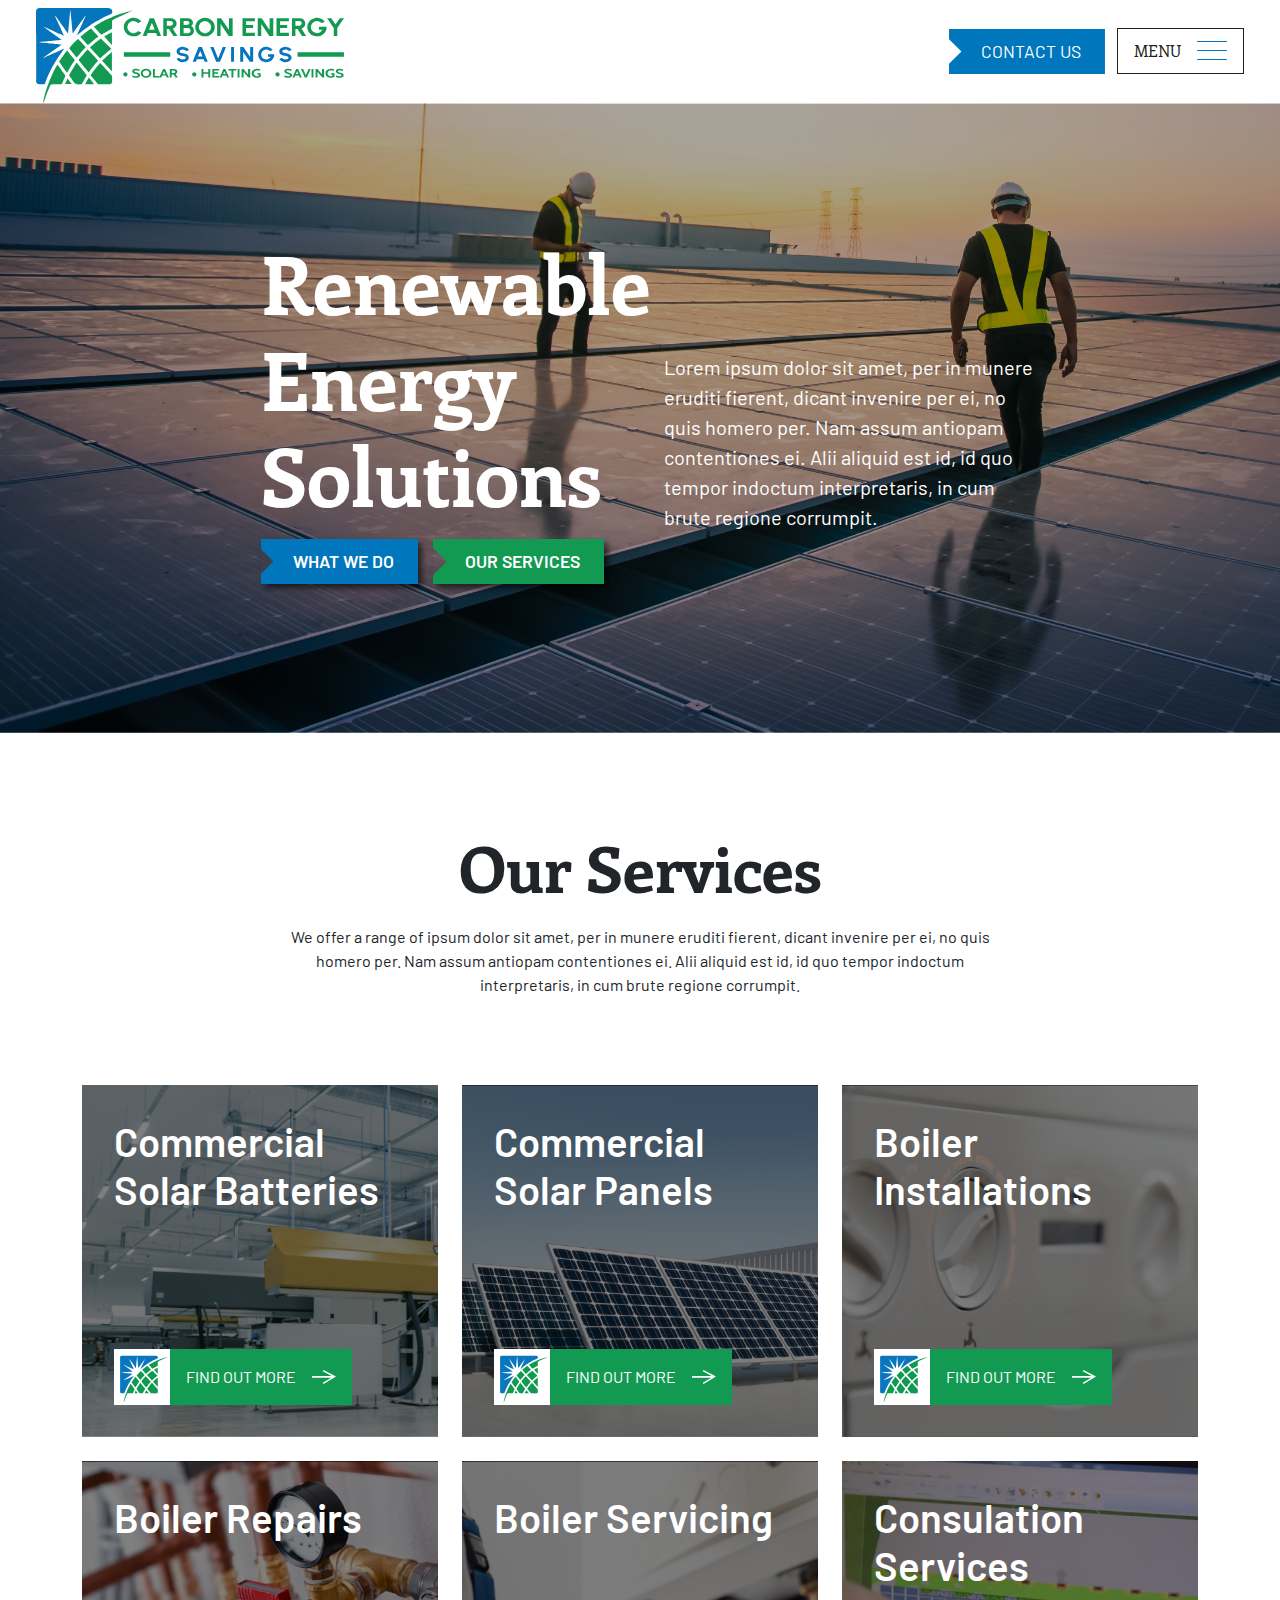
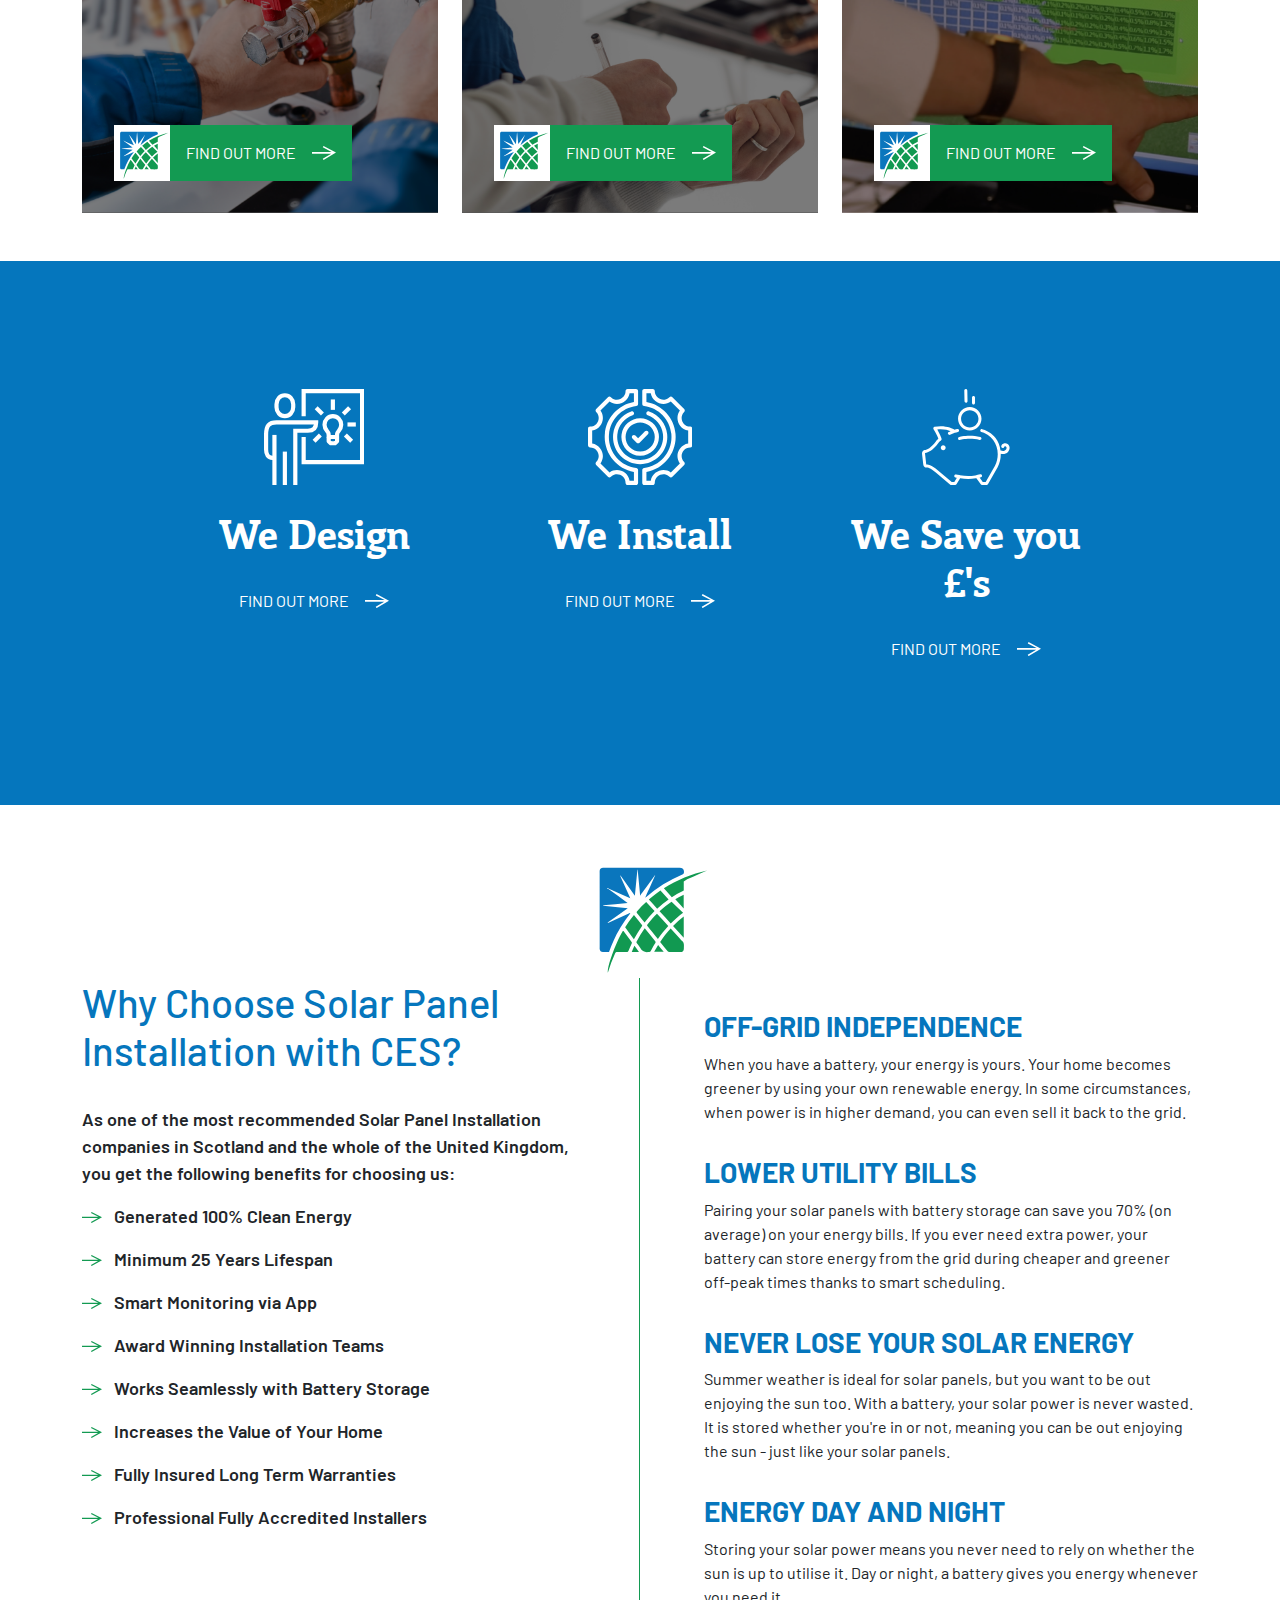
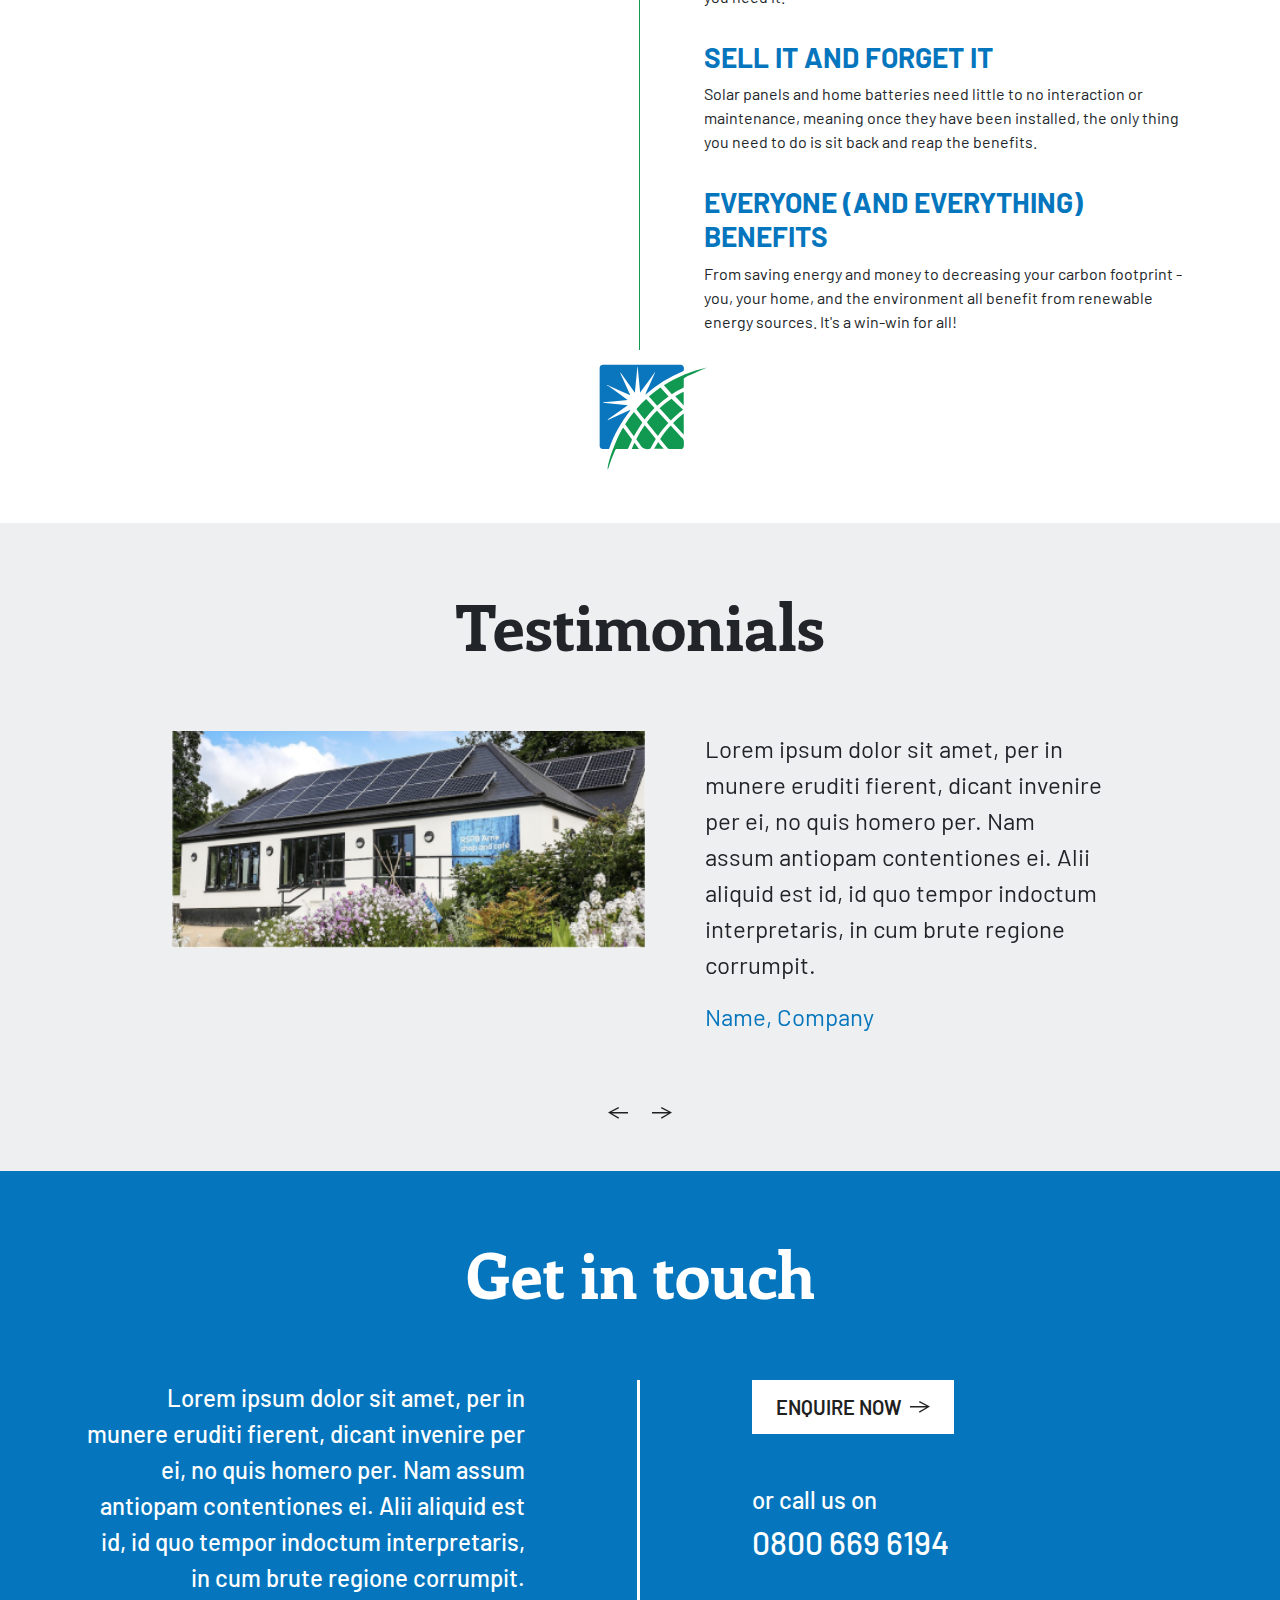
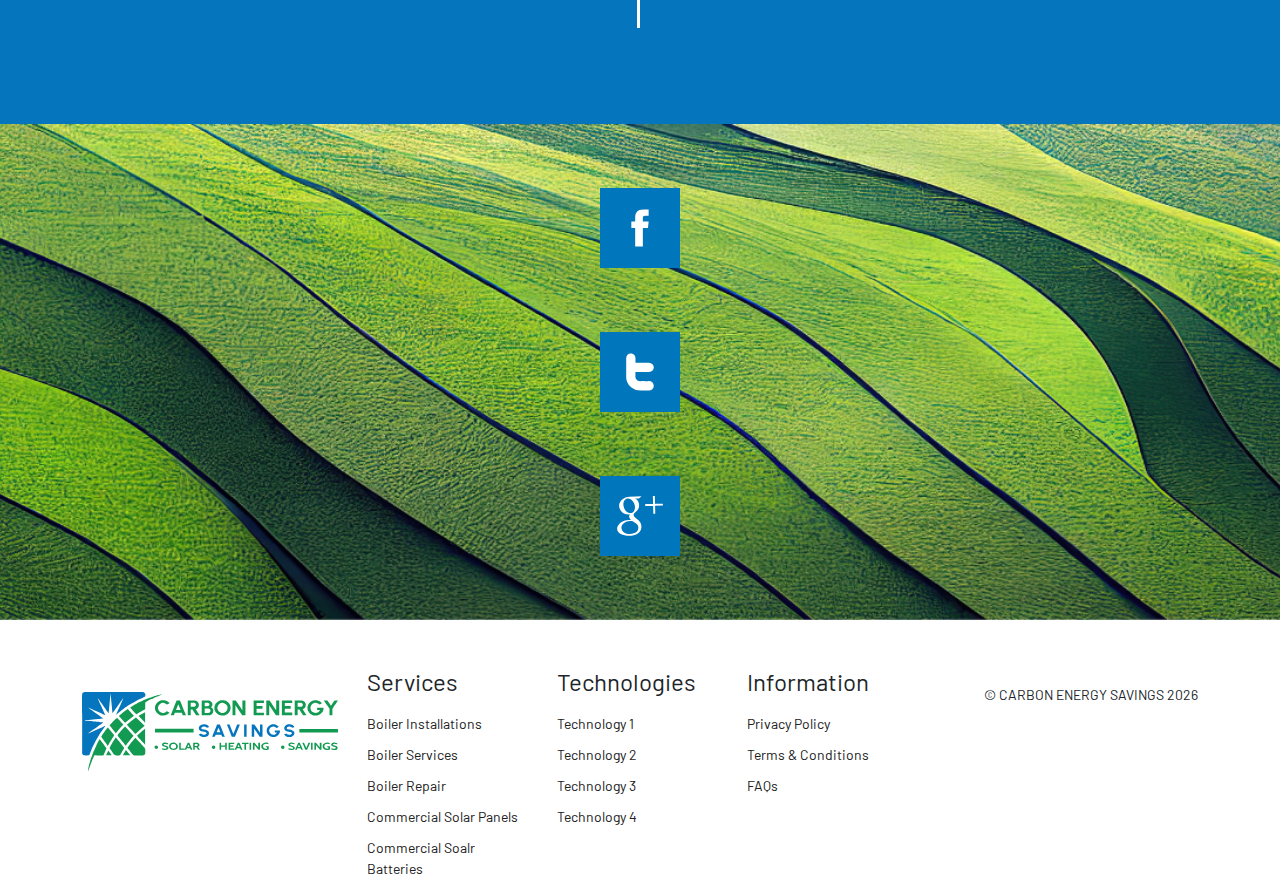
==== commit 5e944f72: "footer" ====
--- a/index.html
+++ b/index.html
@@ -466,7 +466,7 @@
                               </svg>    
                         </a>
                         <p class="mb-0">or call us on</p>
-                        <p class="phone">0800 669 6194</p>
+                        <p class="phone"><a href="tel: 08006696194">0800 669 6194</a></p>
                     </div>
                 </div>
                 
@@ -475,6 +475,7 @@
 
             
         </div>
+        <!-- Get in touch Social  -->
         <div class="container-fluid px-0">
             <div class="get-in-touch-social d-flex flex-column justify-content-center align-items-center mt-5">
                 <img src="/img/get-in-touch.png" alt="">
@@ -483,11 +484,115 @@
                 <a href="#" alt=""><svg id="svg-id-58-qd0ra" xmlns="http://www.w3.org/2000/svg" viewBox="0 0 33.66 33.66"><g id="svg-id-59-scoz5"><rect width="33.66" height="33.66" style="fill:#0076bd;"/><polyline points="26.45 11.63 23.15 11.72 23.07 8.42 22.24 8.44 22.33 11.74 19.02 11.83 19.04 12.65 22.35 12.57 22.43 15.87 23.26 15.85 23.17 12.55 26.48 12.46 26.45 11.63" style="fill:#fff;"/><path d="M15.56,18.11c-.47-.31-1.37-1.09-1.39-1.55-.01-.55.14-.82.94-1.49.83-.68,1.4-1.62,1.37-2.7-.03-1.28-.64-2.52-1.72-2.91l1.62-.04,1.12-.86-5.11.13c-2.29.06-4.4,1.85-4.35,3.86.05,2.05,1.66,3.67,3.99,3.61.16,0,.32-.01.47-.03-.14.29-.24.62-.23.96.02.57.33,1.02.73,1.39-.29,0-.58.02-.88.03-2.84.07-4.97,1.94-4.92,3.81.05,1.84,2.47,2.93,5.31,2.86,3.23-.08,4.97-1.96,4.92-3.81-.04-1.48-.5-2.35-1.87-3.27M12.77,15.62c-1.32,0-2.6-1.4-2.88-3.13-.27-1.72.58-3.07,1.89-3.06,1.32,0,2.6,1.36,2.88,3.08.27,1.72-.57,3.11-1.89,3.11M12.48,24.37c-1.96.05-3.41-1.15-3.45-2.64-.04-1.46,1.69-2.72,3.65-2.75.46,0,.89.06,1.28.17,1.08.71,1.86,1.11,2.09,1.95.05.17.07.35.08.52.04,1.49-.89,2.68-3.65,2.75" style="fill:#fff;"/></g></svg></a>
             </div>
         </div>
+        <!-- Get in touch Social  -->
      </section>
     <!-- End Get in touch  -->
 
-    <!-- Get in touch Social  -->
-    <!-- Get in touch Social  -->
+    <!-- Footer  -->
+    <footer id="footer" class="d-flex-column pt-0 pt-md-4 pt-lg-5 ">
+        <!-- Footer Links -->
+        <div class="container text-left">
+          <div class="row">
+  
+            <!-- Site Logo -->
+            <div class="col-xl-3 shfooter d-flex flex-column flex-md-row flex-xl-column align-items-md-center align-items-xl-start py-4">
+                <a class="logo-footer d-flex flex-row align-items-center" href="/" aria-label="Home">
+                    <img src="img/logo-1_1.svg" alt="">
+                </a>
+            </div>
+            <!-- End Site Logo -->
+            
+            <hr class="clearfix w-100 d-xl-none mb-0">
+  
+            <!-- Address -->
+            <div class="col-xl-2 shfooter">
+              <h3 class="footer-title d-none d-xl-block">Services</h3>
+              <div class="d-xl-none title" data-bs-target="#services" data-bs-toggle="collapse">
+                <div class="py-3 footer-title d-flex align-items-center justify-content-between">Services
+                  <div class="navbar-toggler">
+                    <svg class="fas fa-angle-right" xmlns="http://www.w3.org/2000/svg" viewBox="0 0 320 512"><path d="M310.6 233.4c12.5 12.5 12.5 32.8 0 45.3l-192 192c-12.5 12.5-32.8 12.5-45.3 0s-12.5-32.8 0-45.3L242.7 256 73.4 86.6c-12.5-12.5-12.5-32.8 0-45.3s32.8-12.5 45.3 0l192 192z"/></svg>
+                    <svg class="fas fa-angle-down" xmlns="http://www.w3.org/2000/svg" viewBox="0 0 512 512"><path d="M233.4 406.6c12.5 12.5 32.8 12.5 45.3 0l192-192c12.5-12.5 12.5-32.8 0-45.3s-32.8-12.5-45.3 0L256 338.7 86.6 169.4c-12.5-12.5-32.8-12.5-45.3 0s-12.5 32.8 0 45.3l192 192z"/></svg>    
+              </div>
+                </div>
+              </div>
+              <div class="collapse pb-md-0 pt-lg-3" id="services">
+                <ul class="list-unstyled">
+                    <li><a href="#">Boiler Installations </a></li>
+                    <li><a href="#">Boiler Services </a></li>
+                    <li><a href="#">Boiler Repair</a></li>
+                    <li><a href="#">Commercial Solar Panels</a></li>
+                    <li><a href="#">Commercial Soalr Batteries</a></li>
+                </ul>
+              </div>
+            
+            </div><!-- End Address -->
+            
+            <hr class="clearfix w-100 d-xl-none mb-0">
+
+            <!-- Areas -->
+            <div class="col-xl-2 shfooter">
+                <h3 class="footer-title d-none d-xl-block">Technologies</h3>
+                <div class="d-xl-none title" data-bs-target="#technologies" data-bs-toggle="collapse">
+                  <div class="py-3 footer-title d-flex align-items-center justify-content-between">Technologies
+                    <div class="navbar-toggler">
+                        <svg class="fas fa-angle-right" xmlns="http://www.w3.org/2000/svg" viewBox="0 0 320 512"><path d="M310.6 233.4c12.5 12.5 12.5 32.8 0 45.3l-192 192c-12.5 12.5-32.8 12.5-45.3 0s-12.5-32.8 0-45.3L242.7 256 73.4 86.6c-12.5-12.5-12.5-32.8 0-45.3s32.8-12.5 45.3 0l192 192z"/></svg>
+                        <svg class="fas fa-angle-down" xmlns="http://www.w3.org/2000/svg" viewBox="0 0 512 512"><path d="M233.4 406.6c12.5 12.5 32.8 12.5 45.3 0l192-192c12.5-12.5 12.5-32.8 0-45.3s-32.8-12.5-45.3 0L256 338.7 86.6 169.4c-12.5-12.5-32.8-12.5-45.3 0s-12.5 32.8 0 45.3l192 192z"/></svg>    
+                     </div>
+                  </div>
+                </div>
+                <div class="collapse pb-md-0 pt-lg-3" id="technologies">
+                    <ul class="list-unstyled">
+                        <li><a href="#">Technology 1</a></li>
+                        <li><a href="#">Technology 2</a></li>
+                        <li><a href="#">Technology 3</a></li>
+                        <li><a href="#">Technology 4</a></li>
+                    </ul>
+                </div>
+              </div><!-- End Areas -->
+            
+              <hr class="clearfix w-100 d-xl-none mb-0">
+
+            
+
+              <!-- Areas -->
+            <div class="col-xl-2 me-auto  shfooter">
+                <h3 class="footer-title d-none d-xl-block">Information </h3>
+                <div class="d-xl-none title" data-bs-target="#information" data-bs-toggle="collapse">
+                  <div class="py-3 footer-title d-flex align-items-center justify-content-between">Information 
+                    <div class="navbar-toggler">
+                        <svg class="fas fa-angle-right" xmlns="http://www.w3.org/2000/svg" viewBox="0 0 320 512"><path d="M310.6 233.4c12.5 12.5 12.5 32.8 0 45.3l-192 192c-12.5 12.5-32.8 12.5-45.3 0s-12.5-32.8 0-45.3L242.7 256 73.4 86.6c-12.5-12.5-12.5-32.8 0-45.3s32.8-12.5 45.3 0l192 192z"/></svg>
+                        <svg class="fas fa-angle-down" xmlns="http://www.w3.org/2000/svg" viewBox="0 0 512 512"><path d="M233.4 406.6c12.5 12.5 32.8 12.5 45.3 0l192-192c12.5-12.5 12.5-32.8 0-45.3s-32.8-12.5-45.3 0L256 338.7 86.6 169.4c-12.5-12.5-32.8-12.5-45.3 0s-12.5 32.8 0 45.3l192 192z"/></svg>    
+                     </div>
+                  </div>
+                </div>
+                <div class="collapse pb-md-0 pt-lg-3" id="information">
+                    <ul class="list-unstyled">
+                        <li><a href="#">Privacy Policy</a></li>
+                        <li><a href="#">Terms & Conditions</a></li>
+                        <li><a href="#">FAQs</a></li>
+                    </ul>
+                    </div>
+              </div><!-- End Areas -->
+            
+              <hr class="clearfix w-100 d-lg-none mb-0">
+
+              <div class="col-xl-3 text-xl-end shfooter py-3">
+                <p> &copy; CARBON ENERGY SAVINGS <span class="current-year"></span></p>
+              </div>
+
+             
+
+              
+          
+            
+          </div><!-- /.row  -->
+        </div> <!-- /.container  -->
+        <!-- End Footer Links-->
+  
+     
+        
+      </footer>
+    <!-- End Footer  -->
     
         <script src='/scripts/bootstrap.bundle.min.js'></script>   
         <script src='/scripts/swiper-bundle.min.js'></script>   
--- a/css/_5.default.css
+++ b/css/_5.default.css
@@ -514,6 +514,7 @@
 
 .testimonials {
     background-color: var(--gray);
+    overflow: hidden;
 }
 
 .testimonials p {
@@ -547,6 +548,14 @@
 
 .get-in-touch .phone {
     font-size: 2rem;
+}
+.get-in-touch .phone a {
+    text-decoration: none;
+    color: #ffffff;
+    transition: all .3s;
+}
+.get-in-touch .phone a:hover {
+    color: var(--green);
 }
 
 .get-in-touch .border-col {
@@ -583,4 +592,198 @@
 
 .get-in-touch-social a:hover svg rect {
     fill: var(--green)!important;
+}
+
+/*--------------------------------------------------------------
+# Footer
+--------------------------------------------------------------*/
+footer {
+    font-size: .875rem;
+}
+footer .logo-footer {
+    width: 16rem;
+}
+
+
+footer#footer {
+    /* border-top: 2px solid var(--gold); */
+}
+    footer a span {
+        /* color: var(--cyan); */
+    }
+
+    footer .footer-title {
+        font-weight: 400;
+        font-family: "Barlow", sans-serif;
+    }
+
+
+
+    footer a {
+        color: var(--black);
+        font-size: .875rem;
+        text-decoration: none;
+        font-weight: 400;
+    }
+
+        footer a:hover {
+            /* text-decoration: underline; */
+            color: var(--green);
+        }
+
+            
+
+
+.footer-title {
+    font-size: 1.25rem;
+    /*font-weight: 500;*/
+    margin-bottom: 20px;
+}
+footer .navbar-toggler {
+    border: none;
+}
+
+footer ul li {
+    margin-bottom: 10px;
+    padding-left: 2.3rem;
+    text-indent: -1.1rem;
+}
+footer .fa-angle-right {
+   height: 20px;
+}
+footer .fa-angle-down {
+    width: 20px;
+}
+footer .fa-chevron-right {
+    /*color: #ffffff;*/
+    /*color: #ffffff;*/
+    padding-right: 0.2rem;
+}
+
+.shfooter .collapse {
+    display: inherit;
+}
+
+/* .shfooter i::before {
+    color: var(--light);
+} */
+
+
+.resize {
+    text-align: center;
+}
+
+.resize {
+    margin-top: 3rem;
+    font-size: 1.25rem;
+}
+
+/* Social footer  */
+footer .fa-brands {
+    width: 7%;
+}
+
+footer .fab:before {
+    font-size: 1.1rem;
+}
+
+.social-footer a:hover svg {
+    /*color: var(--links); */
+    animation: icons-rise 0.3s linear forwards;
+}
+
+#footer .social-logos svg {
+   width: 30px;
+   height: 30px;
+   transition: all .3s;
+}
+#footer .social-logos svg g rect{
+   
+    transition: all .3s;
+ }
+#footer h4 {
+    font-size: 1rem;
+    margin-top: 2rem;
+}
+@keyframes icons-rise {
+    from {
+        transform: translateX(0px);
+    }
+
+    to {
+        transform: translate(2.5px, -2.5px);
+    }
+}
+
+.social-footer a:hover {
+    text-decoration: none;
+}
+
+    .social-footer a:hover span {
+        text-decoration: underline;
+    }
+
+@keyframes arrow-right {
+    from {
+        transform: translateX(0px);
+    }
+
+    to {
+        transform: translateX(3px);
+    }
+}
+
+
+
+footer hr:not([size]) {
+    height: 1px;
+    /* color: var(--hcs-blue); */
+    opacity: .8;
+}
+
+footer ul li {
+    padding-left: 0;
+    text-indent: 0;
+    /* remove this if issue 616 617 */
+    display: flex;
+    align-items: center;
+}
+
+footer .fa-chevron-right {
+    display: none;
+}
+
+.footer-title {
+    margin-bottom: 0;
+}
+
+.shfooter ul {
+    margin-bottom: 0;
+}
+
+.shfooter .collapse {
+    display: none;
+}
+
+    .shfooter .collapse.show {
+        display: block;
+    }
+
+.shfooter .title .fa-angle-down,
+.shfooter .title[aria-expanded=true] .fa-angle-right {
+    display: none;
+}
+
+.shfooter .title[aria-expanded=true] .fa-angle-down {
+    display: block;
+}
+
+.shfooter .navbar-toggler {
+    display: inline-block;
+    padding: 0;
+}
+
+.sub-footer {
+    background-color: var(--black);
+    color: var(--gold);
 }--- a/css/_6.medium.css
+++ b/css/_6.medium.css
@@ -38,4 +38,6 @@
     .get-in-touch .btn-col {
         padding-left: 3rem;
     }
+
+    
 }--- a/css/_7.large.css
+++ b/css/_7.large.css
@@ -28,4 +28,6 @@
     .why-choose .ps-lg-6 {
         padding-left: 4rem;
     }
+
+
 }--- a/css/_8.xl.css
+++ b/css/_8.xl.css
@@ -66,5 +66,38 @@
     .get-in-touch .btn-col {
         padding-left: 7rem;
     }
+
+     /* Footer - Large Devices */
+
+.shfooter .collapse {
+    display: block;
+    }
+    footer .fa-chevron-right {
+    display: inline-block;
+    }
+    footer ul li {
+    margin-bottom: 10px;
+    
+    }
+    footer ul li span {
+        display: inline-block;
+    }
+    footer ul li a:hover span {
+        animation: arrow-right 0.3s linear forwards; 
+              
+          }
+      
+      @keyframes arrow-right {
+        from {
+          transform: translateX(0px); }
+        to {
+          transform: translateX(2px); } 
+          
+      }
+    
+      #footer .footer-title {
+        font-size: 1.5rem;
+      }
+     
 }
         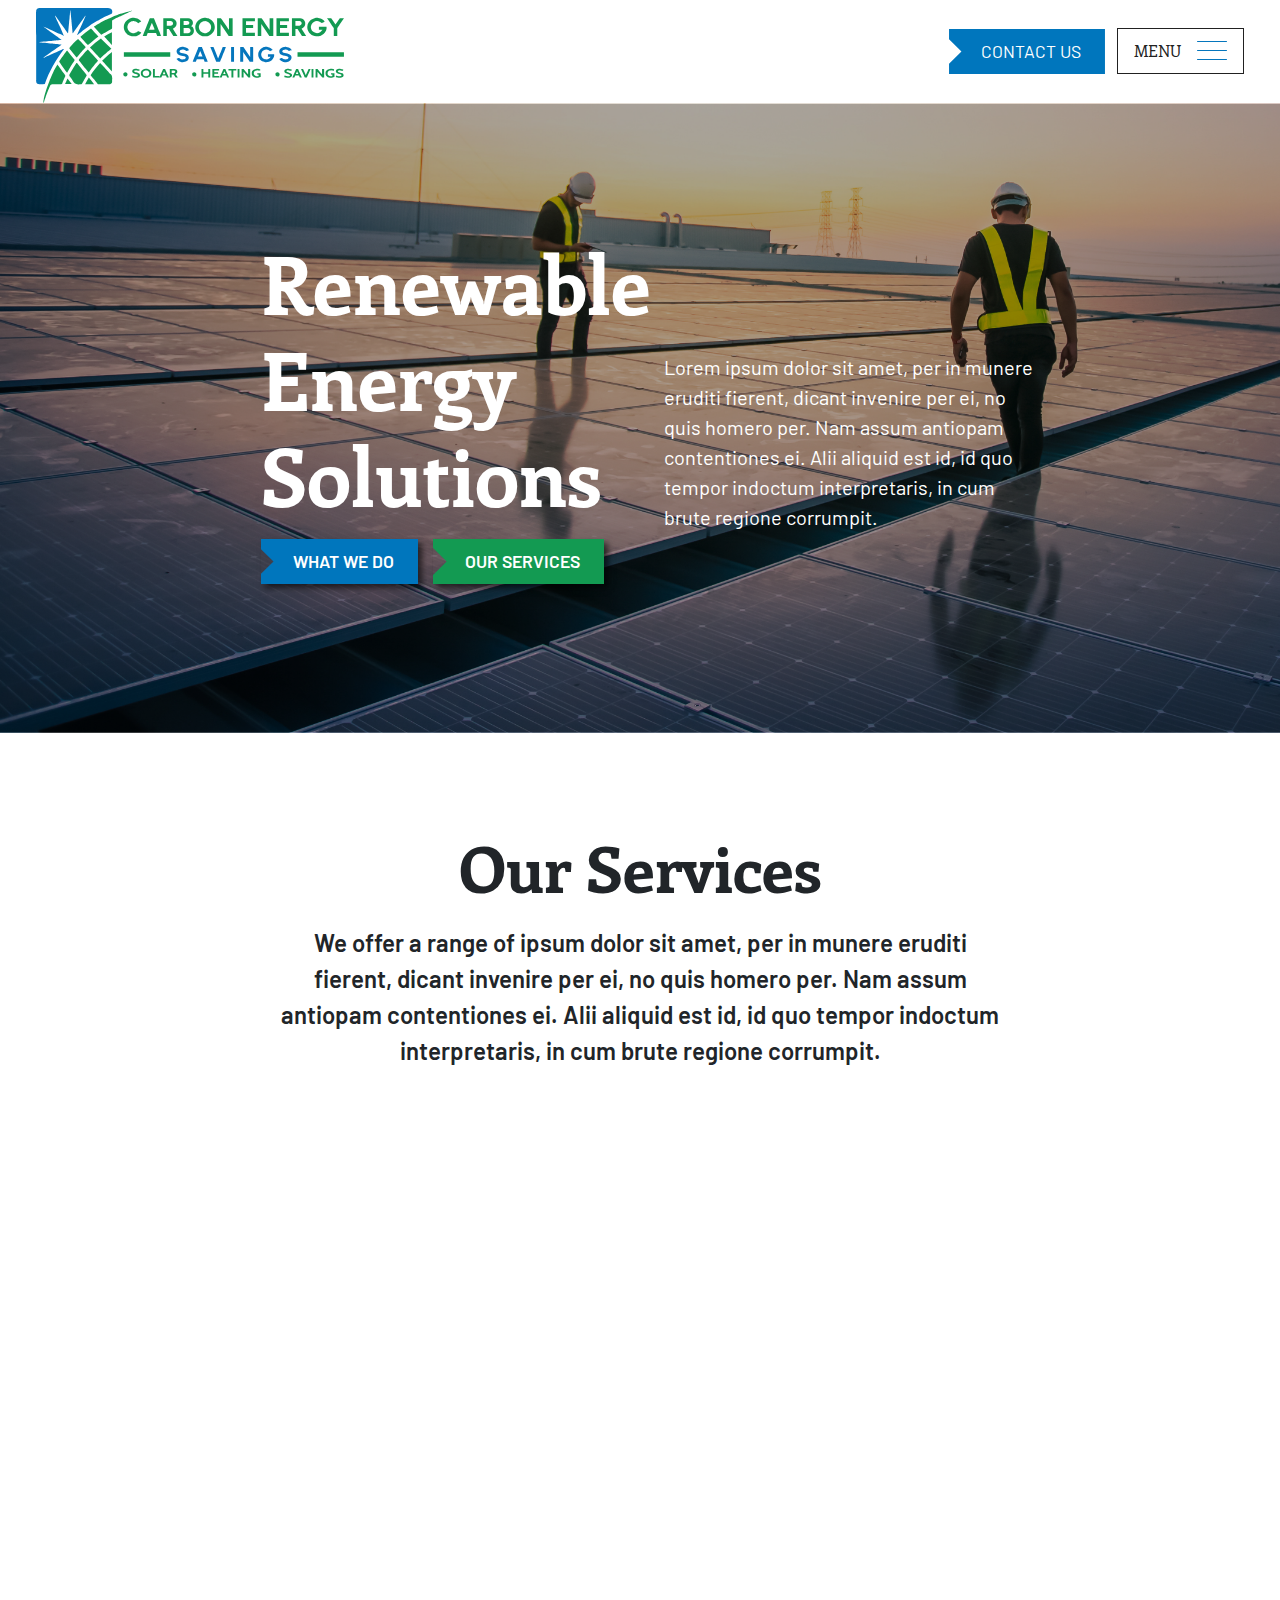
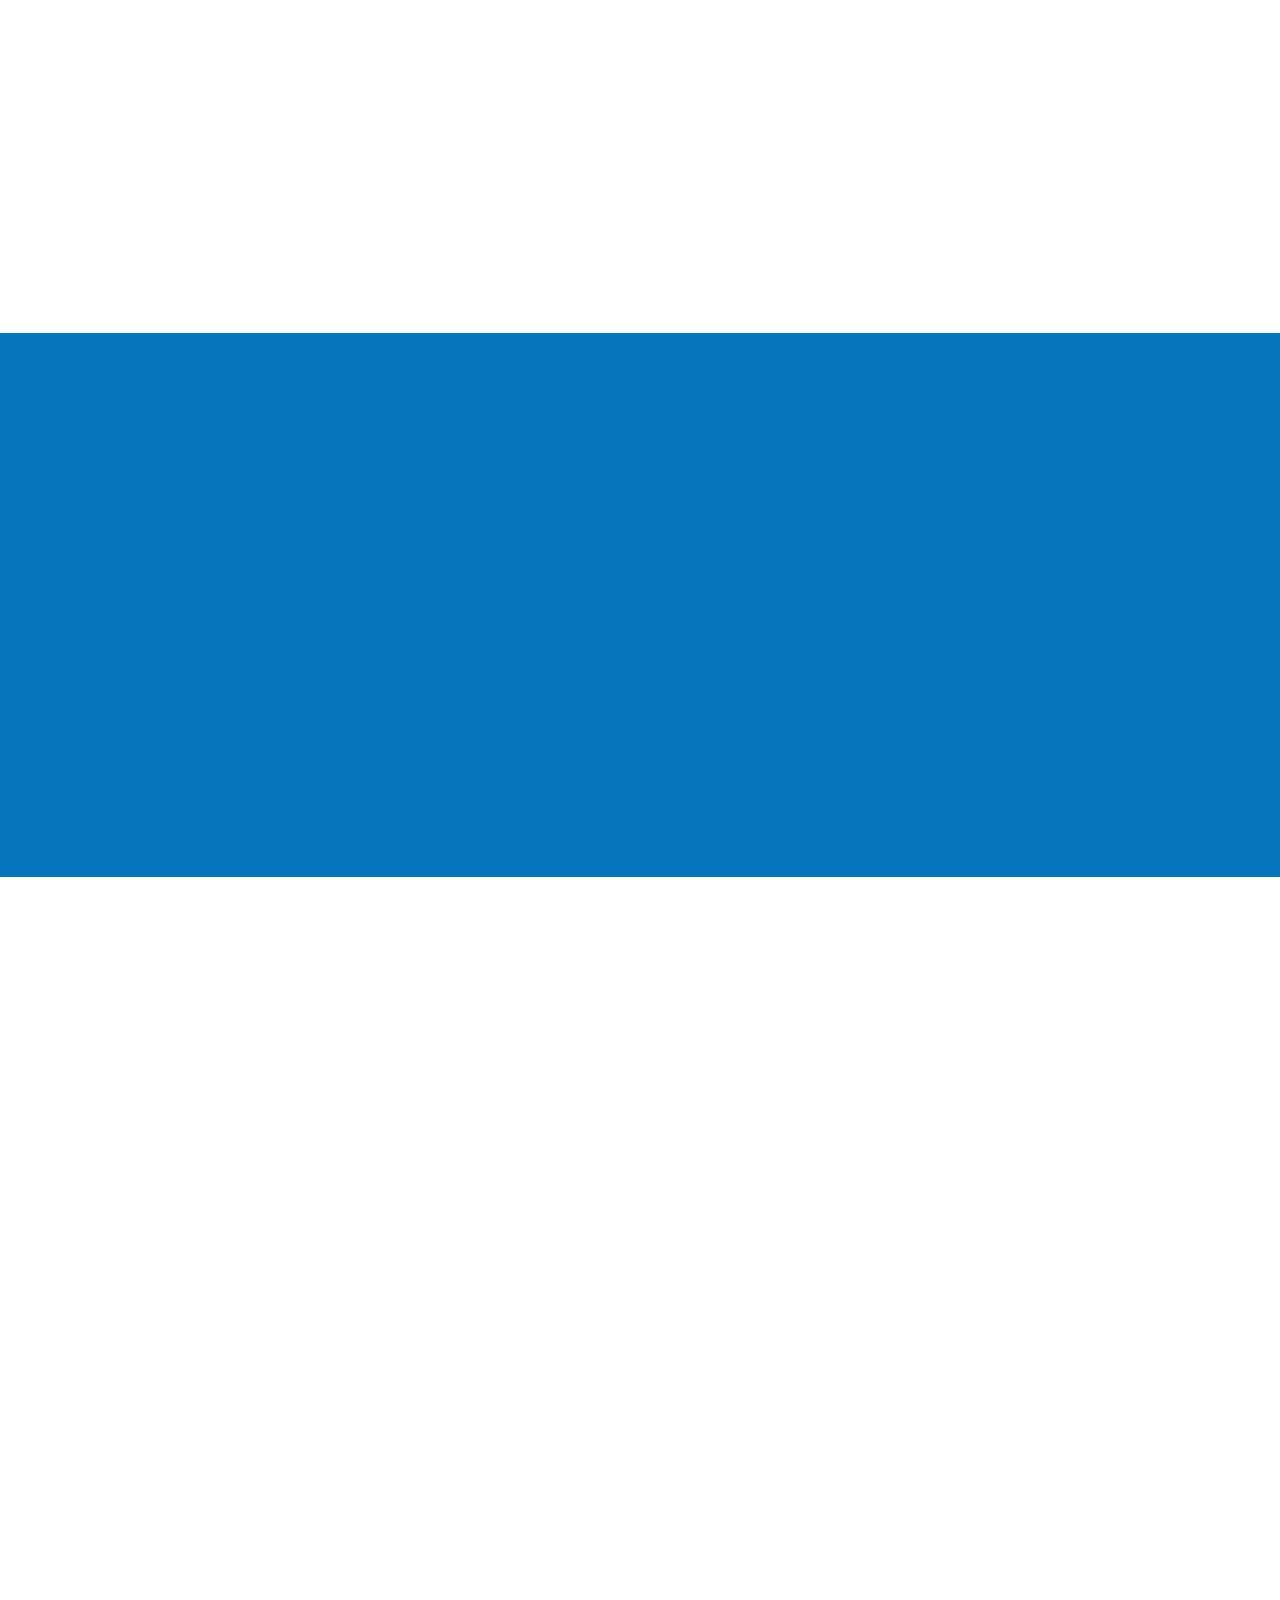
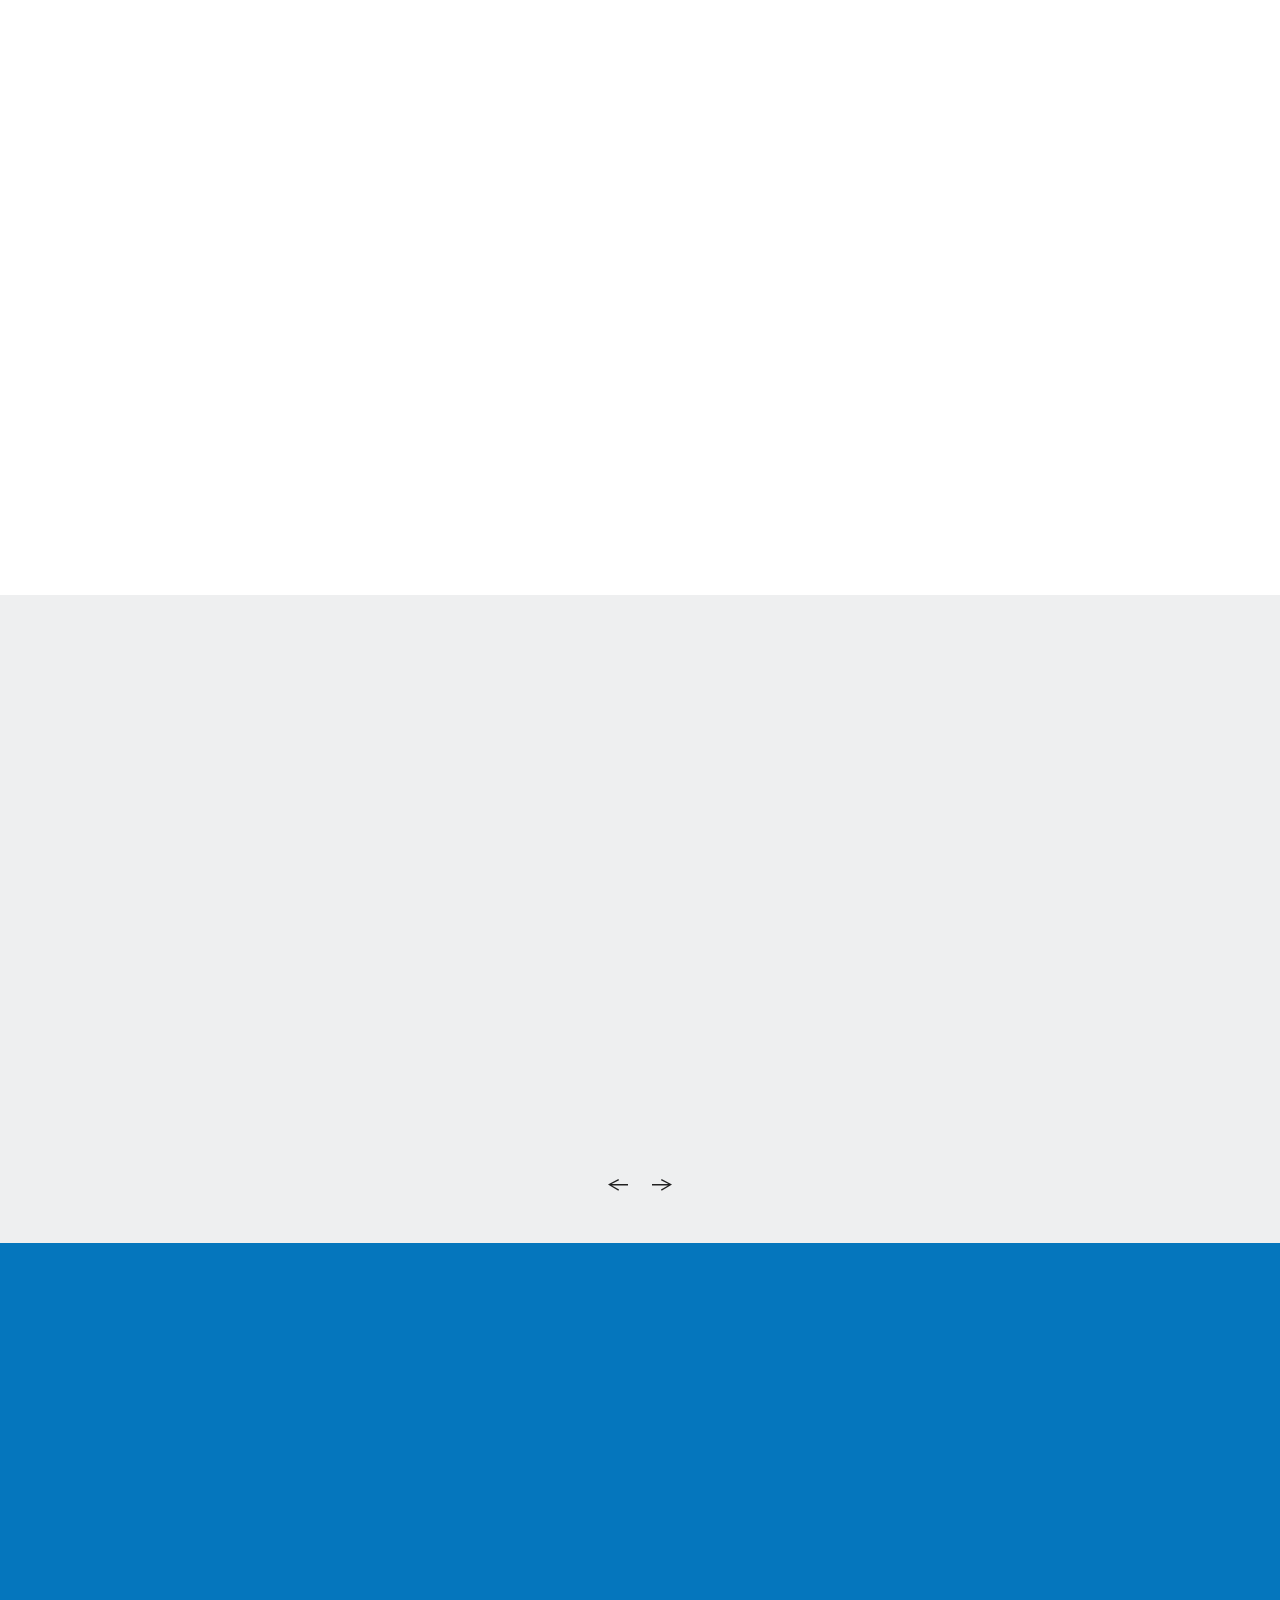
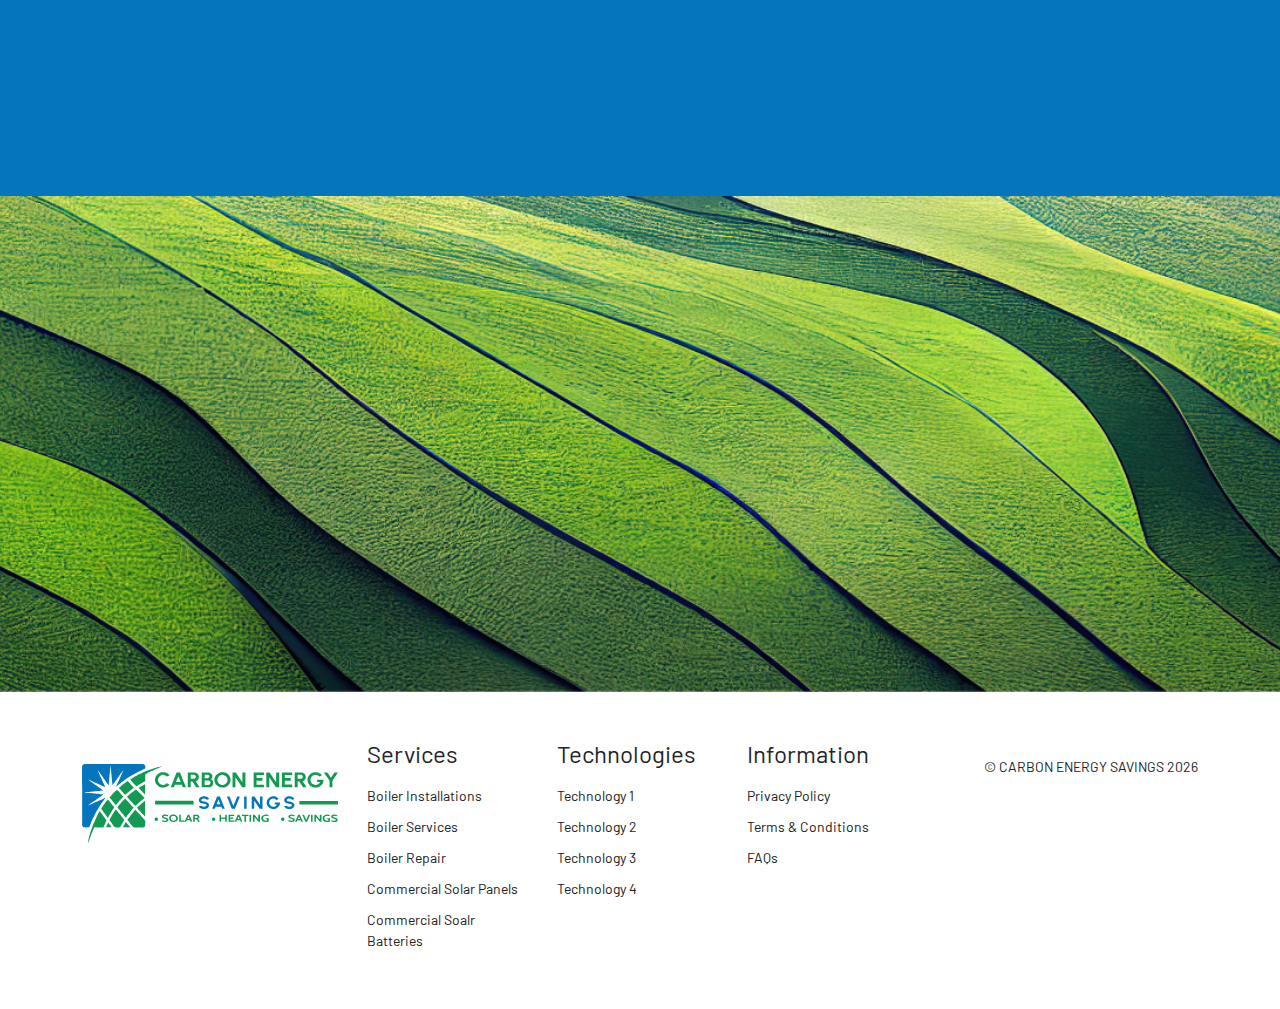
==== commit 9ed8451f: "aos" ====
--- a/index.html
+++ b/index.html
@@ -158,7 +158,7 @@
                 </div>
             </div>
             <div class="row justify-content-center">
-                <div class="col-12 col-lg-7 text-center">
+                <div class="col-12 col-lg-7 text-center service-text">
                     We offer a range of ipsum dolor sit amet, per in munere eruditi ﬁerent, dicant invenire per ei, no quis homero per. Nam assum antiopam contentiones ei. Alii aliquid est id, id quo tempor indoctum  interpretaris, in cum brute regione corrumpit. 
                    </div>
             </div>
@@ -167,16 +167,16 @@
             <div class="container">
            <div class="row service-cards g-4 mt-3">
             <!-- Card  -->
-            <div class="col col-md-4">
+            <div class="col col-md-4" data-aos="fade-up" data-aos-duration="1000" data-aos-delay="0">
                 <a class="service-card" href="#">
                     <img src="/img/services-1.png" alt="">
                     <div class="card-body">
                         <h3>Commercial Solar Batteries</h3>
                         <div class="service-btn-container d-flex flex-row align-items-center">
-                            <svg id="svg-id-0-it8p1" xmlns="http://www.w3.org/2000/svg" viewBox="0 0 78.35 78.35"><g style="isolation:isolate;"><g id="svg-id-1-lq211"><g id="svg-id-2-05afj"><rect width="78.35" height="78.35" style="fill:#fff;"/><g style="isolation:isolate; mix-blend-mode:multiply;"><path d="M37.17,27.93c.93-2.74,2.37-5.26,3.5-7.91.81-1.89,1.67-3.77,2.5-5.65.17-.13.23-.28.09-.47-.1.1-.19.19-.29.29-2.55,3.54-5.1,7.09-7.65,10.63-.39.54-.78,1.08-1.37,1.91-.54-5.64-1.05-10.97-1.55-16.3-.06,0-.12,0-.18.01-.52,5.34-1.04,10.69-1.58,16.33-3.04-4.26-5.91-8.3-8.79-12.34-.11.06-.23.13-.34.19,2.05,4.52,4.09,9.03,6.25,13.79-4.61-2.09-9.01-4.08-13.41-6.07-.17-.07-.34-.14-.51-.21-.22-.2-.44-.23-.72-.04.2.09.37.18.54.26.13.08.26.17.39.25,3.92,2.84,7.85,5.69,12.03,8.71-5.27.51-10.29.99-15.31,1.47.01.11.02.23.03.34,5.04.49,10.08.99,15.37,1.51-4.33,3.06-8.45,5.98-12.58,8.89.06.12.11.23.17.35,4.59-2.08,9.17-4.15,13.76-6.23.1.06.2.12.29.18-5.73,7.37-10.3,15.37-13.38,24.22-1.31,0-2.58.02-3.85,0-1.17-.03-1.92-.76-2.01-1.93-.04-.55,0-1.11,0-1.67,0-15.43-.01-30.85-.02-46.28,0-2.31.55-2.86,2.88-2.86,15.74,0,31.49.01,47.23.02,2.2,0,3.15,1.27,2.63,3.43-.08.35-.3.44-.55.54-8.57,3.59-16.36,8.44-23.37,14.55-.05.05-.14.06-.22.08l.02.02M21.58,14.36c0-.07.03-.16,0-.19-.05-.04-.15-.08-.2-.06-.13.07-.11.17.01.24.05.03.13.01.19.01Z" style="fill:#0a76bd; fill-rule:evenodd;"/><path d="M46.48,55.75c1.95-2.97,4.1-5.7,6.58-8.38,2.13,2.32,4.21,4.59,6.29,6.87.08.08.07.26.16.31,2.34,1.29,1.85,3.51,1.81,5.57-.02,1.26-.78,1.94-2.07,1.96-2.35.02-4.69,0-7.04,0-.42,0-.75-.08-1.03-.44-1.55-1.96-3.12-3.9-4.71-5.89" style="fill:#119951; fill-rule:evenodd;"/><path d="M23.26,48.56c1.82,2.47,3.57,4.85,5.34,7.23.3.4.15.72-.02,1.1-.66,1.44-1.33,2.88-1.92,4.36-.25.61-.56.83-1.22.81-1.95-.05-3.9,0-5.84-.04-.7-.02-1.04.23-1.33.86-1.8,3.94-3.31,7.99-4.58,12.15-.73-3.19,5.02-19.12,9.58-26.47" style="fill:#119951; fill-rule:evenodd;"/><path d="M51.57,45.75c-2.38,2.6-4.47,5.24-6.51,8.16-1.3-1.61-2.54-3.14-3.77-4.66-.89-1.1-1.76-2.22-2.65-3.32-.29-.35-.51-.64-.13-1.12,1.85-2.33,3.74-4.61,5.98-6.72,2.35,2.55,4.68,5.07,7.07,7.66" style="fill:#119951; fill-rule:evenodd;"/><path d="M53.79,27.71c-1.63-1.82-3.26-3.65-4.98-5.57,8.18-5.31,17.32-9.02,27.11-11.22-1.45.62-2.91,1.22-4.35,1.86-2.73,1.22-5.47,2.45-8.17,3.73-.66.32-1.21.87-1.9,1.18-.38.17-.22.56-.22.85-.01,1.43,0,2.86,0,4.29,0,.45,0,.82-.53,1.06-2.34,1.08-4.58,2.35-6.97,3.81" style="fill:#119951; fill-rule:evenodd;"/><path d="M36.81,47.19c2.27,2.82,4.43,5.51,6.6,8.19.26.32.32.61.05.96-1.2,1.53-1.9,3.35-2.86,5.02-.3.52-.63.64-1.2.72-2.43.35-4.28-.27-5.44-2.62-.51-1.04-1.35-1.92-2.06-2.86-.28-.38-.42-.7-.16-1.17,1.52-2.79,3.11-5.53,5.06-8.24" style="fill:#119951; fill-rule:evenodd;"/><path d="M60.85,37.43c-2.79,2.12-5.33,4.27-7.74,6.74-2.35-2.56-4.64-5.06-7.01-7.64,2.34-2.26,4.84-4.18,7.53-6.03,2.38,2.29,4.74,4.56,7.22,6.94" style="fill:#119951; fill-rule:evenodd;"/><path d="M30.02,54c-1.89-2.59-3.68-5.04-5.49-7.52,1.64-2.67,3.47-5.14,5.52-7.66,1.73,2.14,3.37,4.19,5.03,6.24.31.39.05.65-.16.94-1.75,2.51-3.33,5.12-4.9,8.01" style="fill:#119951; fill-rule:evenodd;"/><path d="M36.72,43.51c-1.68-2.09-3.23-4.04-4.8-5.98-.27-.33-.3-.59,0-.93,1.8-2.05,3.71-4,5.79-5.88,1.77,1.92,3.49,3.77,5.26,5.7-2.23,2.22-4.25,4.56-6.25,7.1" style="fill:#119951; fill-rule:evenodd;"/><path d="M46.67,23.55c1.72,1.86,3.38,3.67,5.1,5.53-2.36,1.69-4.8,3.58-7.18,5.79-1.72-1.88-3.42-3.73-5.2-5.67,2.26-2.02,4.61-3.81,7.28-5.65" style="fill:#119951; fill-rule:evenodd;"/><path d="M61.26,53.09c-2.32-2.54-4.49-4.9-6.7-7.32,2.1-2.13,4.27-4.03,6.7-5.92v13.24" style="fill:#119951; fill-rule:evenodd;"/><path d="M55.95,29.01c1.48-.96,3.29-1.92,5.28-2.91v8.71c-1.82-2-3.54-3.88-5.28-5.8" style="fill:#119951; fill-rule:evenodd;"/><path d="M42.71,61.95c.85-1.47,1.63-2.82,2.5-4.33,1.2,1.49,2.29,2.84,3.5,4.33h-6" style="fill:#119951; fill-rule:evenodd;"/><path d="M33.18,62.02h-4.5c.56-1.27,1.08-2.43,1.69-3.81.97,1.31,1.82,2.46,2.82,3.81" style="fill:#119951; fill-rule:evenodd;"/></g></g></g></g></svg>
+                            <svg id="svg-id-0-clv5l" xmlns="http://www.w3.org/2000/svg" viewBox="0 0 78.35 78.35"><g style="isolation:isolate;"><g id="svg-id-1-fz2l6"><g id="svg-id-2-elnre"><rect width="78.35" height="78.35" style="fill:#fff;"/><g style="isolation:isolate; mix-blend-mode:multiply;"><path d="M37.17,27.93c.93-2.74,2.37-5.26,3.5-7.91.81-1.89,1.67-3.77,2.5-5.65.17-.13.23-.28.09-.47-.1.1-.19.19-.29.29-2.55,3.54-5.1,7.09-7.65,10.63-.39.54-.78,1.08-1.37,1.91-.54-5.64-1.05-10.97-1.55-16.3-.06,0-.12,0-.18.01-.52,5.34-1.04,10.69-1.58,16.33-3.04-4.26-5.91-8.3-8.79-12.34-.11.06-.23.13-.34.19,2.05,4.52,4.09,9.03,6.25,13.79-4.61-2.09-9.01-4.08-13.41-6.07-.17-.07-.34-.14-.51-.21-.22-.2-.44-.23-.72-.04.2.09.37.18.54.26.13.08.26.17.39.25,3.92,2.84,7.85,5.69,12.03,8.71-5.27.51-10.29.99-15.31,1.47.01.11.02.23.03.34,5.04.49,10.08.99,15.37,1.51-4.33,3.06-8.45,5.98-12.58,8.89.06.12.11.23.17.35,4.59-2.08,9.17-4.15,13.76-6.23.1.06.2.12.29.18-5.73,7.37-10.3,15.37-13.38,24.22-1.31,0-2.58.02-3.85,0-1.17-.03-1.92-.76-2.01-1.93-.04-.55,0-1.11,0-1.67,0-15.43-.01-30.85-.02-46.28,0-2.31.55-2.86,2.88-2.86,15.74,0,31.49.01,47.23.02,2.2,0,3.15,1.27,2.63,3.43-.08.35-.3.44-.55.54-8.57,3.59-16.36,8.44-23.37,14.55-.05.05-.14.06-.22.08l.02.02M21.58,14.36c0-.07.03-.16,0-.19-.05-.04-.15-.08-.2-.06-.13.07-.11.17.01.24.05.03.13.01.19.01Z" style="fill:#0a76bd; fill-rule:evenodd;"/><path d="M46.48,55.75c1.95-2.97,4.1-5.7,6.58-8.38,2.13,2.32,4.21,4.59,6.29,6.87.08.08.07.26.16.31,2.34,1.29,1.85,3.51,1.81,5.57-.02,1.26-.78,1.94-2.07,1.96-2.35.02-4.69,0-7.04,0-.42,0-.75-.08-1.03-.44-1.55-1.96-3.12-3.9-4.71-5.89" style="fill:#119951; fill-rule:evenodd;"/><path d="M23.26,48.56c1.82,2.47,3.57,4.85,5.34,7.23.3.4.15.72-.02,1.1-.66,1.44-1.33,2.88-1.92,4.36-.25.61-.56.83-1.22.81-1.95-.05-3.9,0-5.84-.04-.7-.02-1.04.23-1.33.86-1.8,3.94-3.31,7.99-4.58,12.15-.73-3.19,5.02-19.12,9.58-26.47" style="fill:#119951; fill-rule:evenodd;"/><path d="M51.57,45.75c-2.38,2.6-4.47,5.24-6.51,8.16-1.3-1.61-2.54-3.14-3.77-4.66-.89-1.1-1.76-2.22-2.65-3.32-.29-.35-.51-.64-.13-1.12,1.85-2.33,3.74-4.61,5.98-6.72,2.35,2.55,4.68,5.07,7.07,7.66" style="fill:#119951; fill-rule:evenodd;"/><path d="M53.79,27.71c-1.63-1.82-3.26-3.65-4.98-5.57,8.18-5.31,17.32-9.02,27.11-11.22-1.45.62-2.91,1.22-4.35,1.86-2.73,1.22-5.47,2.45-8.17,3.73-.66.32-1.21.87-1.9,1.18-.38.17-.22.56-.22.85-.01,1.43,0,2.86,0,4.29,0,.45,0,.82-.53,1.06-2.34,1.08-4.58,2.35-6.97,3.81" style="fill:#119951; fill-rule:evenodd;"/><path d="M36.81,47.19c2.27,2.82,4.43,5.51,6.6,8.19.26.32.32.61.05.96-1.2,1.53-1.9,3.35-2.86,5.02-.3.52-.63.64-1.2.72-2.43.35-4.28-.27-5.44-2.62-.51-1.04-1.35-1.92-2.06-2.86-.28-.38-.42-.7-.16-1.17,1.52-2.79,3.11-5.53,5.06-8.24" style="fill:#119951; fill-rule:evenodd;"/><path d="M60.85,37.43c-2.79,2.12-5.33,4.27-7.74,6.74-2.35-2.56-4.64-5.06-7.01-7.64,2.34-2.26,4.84-4.18,7.53-6.03,2.38,2.29,4.74,4.56,7.22,6.94" style="fill:#119951; fill-rule:evenodd;"/><path d="M30.02,54c-1.89-2.59-3.68-5.04-5.49-7.52,1.64-2.67,3.47-5.14,5.52-7.66,1.73,2.14,3.37,4.19,5.03,6.24.31.39.05.65-.16.94-1.75,2.51-3.33,5.12-4.9,8.01" style="fill:#119951; fill-rule:evenodd;"/><path d="M36.72,43.51c-1.68-2.09-3.23-4.04-4.8-5.98-.27-.33-.3-.59,0-.93,1.8-2.05,3.71-4,5.79-5.88,1.77,1.92,3.49,3.77,5.26,5.7-2.23,2.22-4.25,4.56-6.25,7.1" style="fill:#119951; fill-rule:evenodd;"/><path d="M46.67,23.55c1.72,1.86,3.38,3.67,5.1,5.53-2.36,1.69-4.8,3.58-7.18,5.79-1.72-1.88-3.42-3.73-5.2-5.67,2.26-2.02,4.61-3.81,7.28-5.65" style="fill:#119951; fill-rule:evenodd;"/><path d="M61.26,53.09c-2.32-2.54-4.49-4.9-6.7-7.32,2.1-2.13,4.27-4.03,6.7-5.92v13.24" style="fill:#119951; fill-rule:evenodd;"/><path d="M55.95,29.01c1.48-.96,3.29-1.92,5.28-2.91v8.71c-1.82-2-3.54-3.88-5.28-5.8" style="fill:#119951; fill-rule:evenodd;"/><path d="M42.71,61.95c.85-1.47,1.63-2.82,2.5-4.33,1.2,1.49,2.29,2.84,3.5,4.33h-6" style="fill:#119951; fill-rule:evenodd;"/><path d="M33.18,62.02h-4.5c.56-1.27,1.08-2.43,1.69-3.81.97,1.31,1.82,2.46,2.82,3.81" style="fill:#119951; fill-rule:evenodd;"/></g></g></g></g></svg>
                             <div class="service-btn d-flex flex-row align-items-center">
                                 <p class="mb-0">Find out more</p>
-                                <svg id="svg-id-3-ptry1" xmlns="http://www.w3.org/2000/svg" viewBox="0 0 15.24 8.96"><g id="svg-id-4-321rj"><polyline points="0 3.88 12.47 3.88 6.85 .88 7.32 0 15.24 4.22 7.34 8.96 6.83 8.1 12.2 4.88 0 4.88 0 3.88" style="fill:#fff; fill-rule:evenodd;"/></g></svg>
+                                <svg id="svg-id-3-88oi5" xmlns="http://www.w3.org/2000/svg" viewBox="0 0 15.24 8.96"><g id="svg-id-4-shrpk"><polyline points="0 3.88 12.47 3.88 6.85 .88 7.32 0 15.24 4.22 7.34 8.96 6.83 8.1 12.2 4.88 0 4.88 0 3.88" style="fill:#fff; fill-rule:evenodd;"/></g></svg>
                             </div>
                         </div>
                     </div>
@@ -184,16 +184,16 @@
             </div>
             <!-- End Card  -->
              <!-- Card  -->
-            <div class="col col-md-4">
+            <div class="col col-md-4" data-aos="fade-up" data-aos-duration="1000" data-aos-delay="200">
                 <a class="service-card" href="#">
                     <img src="/img/services-2.png" alt="">
                     <div class="card-body">
                         <h3>Commercial Solar Panels</h3>
                         <div class="service-btn-container d-flex flex-row align-items-center">
-                            <svg id="svg-id-5-uz1lm" xmlns="http://www.w3.org/2000/svg" viewBox="0 0 78.35 78.35"><g style="isolation:isolate;"><g id="svg-id-6-dttut"><g id="svg-id-7-rkpwx"><rect width="78.35" height="78.35" style="fill:#fff;"/><g style="isolation:isolate; mix-blend-mode:multiply;"><path d="M37.17,27.93c.93-2.74,2.37-5.26,3.5-7.91.81-1.89,1.67-3.77,2.5-5.65.17-.13.23-.28.09-.47-.1.1-.19.19-.29.29-2.55,3.54-5.1,7.09-7.65,10.63-.39.54-.78,1.08-1.37,1.91-.54-5.64-1.05-10.97-1.55-16.3-.06,0-.12,0-.18.01-.52,5.34-1.04,10.69-1.58,16.33-3.04-4.26-5.91-8.3-8.79-12.34-.11.06-.23.13-.34.19,2.05,4.52,4.09,9.03,6.25,13.79-4.61-2.09-9.01-4.08-13.41-6.07-.17-.07-.34-.14-.51-.21-.22-.2-.44-.23-.72-.04.2.09.37.18.54.26.13.08.26.17.39.25,3.92,2.84,7.85,5.69,12.03,8.71-5.27.51-10.29.99-15.31,1.47.01.11.02.23.03.34,5.04.49,10.08.99,15.37,1.51-4.33,3.06-8.45,5.98-12.58,8.89.06.12.11.23.17.35,4.59-2.08,9.17-4.15,13.76-6.23.1.06.2.12.29.18-5.73,7.37-10.3,15.37-13.38,24.22-1.31,0-2.58.02-3.85,0-1.17-.03-1.92-.76-2.01-1.93-.04-.55,0-1.11,0-1.67,0-15.43-.01-30.85-.02-46.28,0-2.31.55-2.86,2.88-2.86,15.74,0,31.49.01,47.23.02,2.2,0,3.15,1.27,2.63,3.43-.08.35-.3.44-.55.54-8.57,3.59-16.36,8.44-23.37,14.55-.05.05-.14.06-.22.08l.02.02M21.58,14.36c0-.07.03-.16,0-.19-.05-.04-.15-.08-.2-.06-.13.07-.11.17.01.24.05.03.13.01.19.01Z" style="fill:#0a76bd; fill-rule:evenodd;"/><path d="M46.48,55.75c1.95-2.97,4.1-5.7,6.58-8.38,2.13,2.32,4.21,4.59,6.29,6.87.08.08.07.26.16.31,2.34,1.29,1.85,3.51,1.81,5.57-.02,1.26-.78,1.94-2.07,1.96-2.35.02-4.69,0-7.04,0-.42,0-.75-.08-1.03-.44-1.55-1.96-3.12-3.9-4.71-5.89" style="fill:#119951; fill-rule:evenodd;"/><path d="M23.26,48.56c1.82,2.47,3.57,4.85,5.34,7.23.3.4.15.72-.02,1.1-.66,1.44-1.33,2.88-1.92,4.36-.25.61-.56.83-1.22.81-1.95-.05-3.9,0-5.84-.04-.7-.02-1.04.23-1.33.86-1.8,3.94-3.31,7.99-4.58,12.15-.73-3.19,5.02-19.12,9.58-26.47" style="fill:#119951; fill-rule:evenodd;"/><path d="M51.57,45.75c-2.38,2.6-4.47,5.24-6.51,8.16-1.3-1.61-2.54-3.14-3.77-4.66-.89-1.1-1.76-2.22-2.65-3.32-.29-.35-.51-.64-.13-1.12,1.85-2.33,3.74-4.61,5.98-6.72,2.35,2.55,4.68,5.07,7.07,7.66" style="fill:#119951; fill-rule:evenodd;"/><path d="M53.79,27.71c-1.63-1.82-3.26-3.65-4.98-5.57,8.18-5.31,17.32-9.02,27.11-11.22-1.45.62-2.91,1.22-4.35,1.86-2.73,1.22-5.47,2.45-8.17,3.73-.66.32-1.21.87-1.9,1.18-.38.17-.22.56-.22.85-.01,1.43,0,2.86,0,4.29,0,.45,0,.82-.53,1.06-2.34,1.08-4.58,2.35-6.97,3.81" style="fill:#119951; fill-rule:evenodd;"/><path d="M36.81,47.19c2.27,2.82,4.43,5.51,6.6,8.19.26.32.32.61.05.96-1.2,1.53-1.9,3.35-2.86,5.02-.3.52-.63.64-1.2.72-2.43.35-4.28-.27-5.44-2.62-.51-1.04-1.35-1.92-2.06-2.86-.28-.38-.42-.7-.16-1.17,1.52-2.79,3.11-5.53,5.06-8.24" style="fill:#119951; fill-rule:evenodd;"/><path d="M60.85,37.43c-2.79,2.12-5.33,4.27-7.74,6.74-2.35-2.56-4.64-5.06-7.01-7.64,2.34-2.26,4.84-4.18,7.53-6.03,2.38,2.29,4.74,4.56,7.22,6.94" style="fill:#119951; fill-rule:evenodd;"/><path d="M30.02,54c-1.89-2.59-3.68-5.04-5.49-7.52,1.64-2.67,3.47-5.14,5.52-7.66,1.73,2.14,3.37,4.19,5.03,6.24.31.39.05.65-.16.94-1.75,2.51-3.33,5.12-4.9,8.01" style="fill:#119951; fill-rule:evenodd;"/><path d="M36.72,43.51c-1.68-2.09-3.23-4.04-4.8-5.98-.27-.33-.3-.59,0-.93,1.8-2.05,3.71-4,5.79-5.88,1.77,1.92,3.49,3.77,5.26,5.7-2.23,2.22-4.25,4.56-6.25,7.1" style="fill:#119951; fill-rule:evenodd;"/><path d="M46.67,23.55c1.72,1.86,3.38,3.67,5.1,5.53-2.36,1.69-4.8,3.58-7.18,5.79-1.72-1.88-3.42-3.73-5.2-5.67,2.26-2.02,4.61-3.81,7.28-5.65" style="fill:#119951; fill-rule:evenodd;"/><path d="M61.26,53.09c-2.32-2.54-4.49-4.9-6.7-7.32,2.1-2.13,4.27-4.03,6.7-5.92v13.24" style="fill:#119951; fill-rule:evenodd;"/><path d="M55.95,29.01c1.48-.96,3.29-1.92,5.28-2.91v8.71c-1.82-2-3.54-3.88-5.28-5.8" style="fill:#119951; fill-rule:evenodd;"/><path d="M42.71,61.95c.85-1.47,1.63-2.82,2.5-4.33,1.2,1.49,2.29,2.84,3.5,4.33h-6" style="fill:#119951; fill-rule:evenodd;"/><path d="M33.18,62.02h-4.5c.56-1.27,1.08-2.43,1.69-3.81.97,1.31,1.82,2.46,2.82,3.81" style="fill:#119951; fill-rule:evenodd;"/></g></g></g></g></svg>
+                            <svg id="svg-id-5-oxwfo" xmlns="http://www.w3.org/2000/svg" viewBox="0 0 78.35 78.35"><g style="isolation:isolate;"><g id="svg-id-6-zjd2b"><g id="svg-id-7-xgxye"><rect width="78.35" height="78.35" style="fill:#fff;"/><g style="isolation:isolate; mix-blend-mode:multiply;"><path d="M37.17,27.93c.93-2.74,2.37-5.26,3.5-7.91.81-1.89,1.67-3.77,2.5-5.65.17-.13.23-.28.09-.47-.1.1-.19.19-.29.29-2.55,3.54-5.1,7.09-7.65,10.63-.39.54-.78,1.08-1.37,1.91-.54-5.64-1.05-10.97-1.55-16.3-.06,0-.12,0-.18.01-.52,5.34-1.04,10.69-1.58,16.33-3.04-4.26-5.91-8.3-8.79-12.34-.11.06-.23.13-.34.19,2.05,4.52,4.09,9.03,6.25,13.79-4.61-2.09-9.01-4.08-13.41-6.07-.17-.07-.34-.14-.51-.21-.22-.2-.44-.23-.72-.04.2.09.37.18.54.26.13.08.26.17.39.25,3.92,2.84,7.85,5.69,12.03,8.71-5.27.51-10.29.99-15.31,1.47.01.11.02.23.03.34,5.04.49,10.08.99,15.37,1.51-4.33,3.06-8.45,5.98-12.58,8.89.06.12.11.23.17.35,4.59-2.08,9.17-4.15,13.76-6.23.1.06.2.12.29.18-5.73,7.37-10.3,15.37-13.38,24.22-1.31,0-2.58.02-3.85,0-1.17-.03-1.92-.76-2.01-1.93-.04-.55,0-1.11,0-1.67,0-15.43-.01-30.85-.02-46.28,0-2.31.55-2.86,2.88-2.86,15.74,0,31.49.01,47.23.02,2.2,0,3.15,1.27,2.63,3.43-.08.35-.3.44-.55.54-8.57,3.59-16.36,8.44-23.37,14.55-.05.05-.14.06-.22.08l.02.02M21.58,14.36c0-.07.03-.16,0-.19-.05-.04-.15-.08-.2-.06-.13.07-.11.17.01.24.05.03.13.01.19.01Z" style="fill:#0a76bd; fill-rule:evenodd;"/><path d="M46.48,55.75c1.95-2.97,4.1-5.7,6.58-8.38,2.13,2.32,4.21,4.59,6.29,6.87.08.08.07.26.16.31,2.34,1.29,1.85,3.51,1.81,5.57-.02,1.26-.78,1.94-2.07,1.96-2.35.02-4.69,0-7.04,0-.42,0-.75-.08-1.03-.44-1.55-1.96-3.12-3.9-4.71-5.89" style="fill:#119951; fill-rule:evenodd;"/><path d="M23.26,48.56c1.82,2.47,3.57,4.85,5.34,7.23.3.4.15.72-.02,1.1-.66,1.44-1.33,2.88-1.92,4.36-.25.61-.56.83-1.22.81-1.95-.05-3.9,0-5.84-.04-.7-.02-1.04.23-1.33.86-1.8,3.94-3.31,7.99-4.58,12.15-.73-3.19,5.02-19.12,9.58-26.47" style="fill:#119951; fill-rule:evenodd;"/><path d="M51.57,45.75c-2.38,2.6-4.47,5.24-6.51,8.16-1.3-1.61-2.54-3.14-3.77-4.66-.89-1.1-1.76-2.22-2.65-3.32-.29-.35-.51-.64-.13-1.12,1.85-2.33,3.74-4.61,5.98-6.72,2.35,2.55,4.68,5.07,7.07,7.66" style="fill:#119951; fill-rule:evenodd;"/><path d="M53.79,27.71c-1.63-1.82-3.26-3.65-4.98-5.57,8.18-5.31,17.32-9.02,27.11-11.22-1.45.62-2.91,1.22-4.35,1.86-2.73,1.22-5.47,2.45-8.17,3.73-.66.32-1.21.87-1.9,1.18-.38.17-.22.56-.22.85-.01,1.43,0,2.86,0,4.29,0,.45,0,.82-.53,1.06-2.34,1.08-4.58,2.35-6.97,3.81" style="fill:#119951; fill-rule:evenodd;"/><path d="M36.81,47.19c2.27,2.82,4.43,5.51,6.6,8.19.26.32.32.61.05.96-1.2,1.53-1.9,3.35-2.86,5.02-.3.52-.63.64-1.2.72-2.43.35-4.28-.27-5.44-2.62-.51-1.04-1.35-1.92-2.06-2.86-.28-.38-.42-.7-.16-1.17,1.52-2.79,3.11-5.53,5.06-8.24" style="fill:#119951; fill-rule:evenodd;"/><path d="M60.85,37.43c-2.79,2.12-5.33,4.27-7.74,6.74-2.35-2.56-4.64-5.06-7.01-7.64,2.34-2.26,4.84-4.18,7.53-6.03,2.38,2.29,4.74,4.56,7.22,6.94" style="fill:#119951; fill-rule:evenodd;"/><path d="M30.02,54c-1.89-2.59-3.68-5.04-5.49-7.52,1.64-2.67,3.47-5.14,5.52-7.66,1.73,2.14,3.37,4.19,5.03,6.24.31.39.05.65-.16.94-1.75,2.51-3.33,5.12-4.9,8.01" style="fill:#119951; fill-rule:evenodd;"/><path d="M36.72,43.51c-1.68-2.09-3.23-4.04-4.8-5.98-.27-.33-.3-.59,0-.93,1.8-2.05,3.71-4,5.79-5.88,1.77,1.92,3.49,3.77,5.26,5.7-2.23,2.22-4.25,4.56-6.25,7.1" style="fill:#119951; fill-rule:evenodd;"/><path d="M46.67,23.55c1.72,1.86,3.38,3.67,5.1,5.53-2.36,1.69-4.8,3.58-7.18,5.79-1.72-1.88-3.42-3.73-5.2-5.67,2.26-2.02,4.61-3.81,7.28-5.65" style="fill:#119951; fill-rule:evenodd;"/><path d="M61.26,53.09c-2.32-2.54-4.49-4.9-6.7-7.32,2.1-2.13,4.27-4.03,6.7-5.92v13.24" style="fill:#119951; fill-rule:evenodd;"/><path d="M55.95,29.01c1.48-.96,3.29-1.92,5.28-2.91v8.71c-1.82-2-3.54-3.88-5.28-5.8" style="fill:#119951; fill-rule:evenodd;"/><path d="M42.71,61.95c.85-1.47,1.63-2.82,2.5-4.33,1.2,1.49,2.29,2.84,3.5,4.33h-6" style="fill:#119951; fill-rule:evenodd;"/><path d="M33.18,62.02h-4.5c.56-1.27,1.08-2.43,1.69-3.81.97,1.31,1.82,2.46,2.82,3.81" style="fill:#119951; fill-rule:evenodd;"/></g></g></g></g></svg>
                             <div class="service-btn d-flex flex-row align-items-center">
                                 <p class="mb-0">Find out more</p>
-                                <svg id="svg-id-8-4htrg" xmlns="http://www.w3.org/2000/svg" viewBox="0 0 15.24 8.96"><g id="svg-id-9-g4476"><polyline points="0 3.88 12.47 3.88 6.85 .88 7.32 0 15.24 4.22 7.34 8.96 6.83 8.1 12.2 4.88 0 4.88 0 3.88" style="fill:#fff; fill-rule:evenodd;"/></g></svg>
+                                <svg id="svg-id-8-50rh7" xmlns="http://www.w3.org/2000/svg" viewBox="0 0 15.24 8.96"><g id="svg-id-9-tf0r4"><polyline points="0 3.88 12.47 3.88 6.85 .88 7.32 0 15.24 4.22 7.34 8.96 6.83 8.1 12.2 4.88 0 4.88 0 3.88" style="fill:#fff; fill-rule:evenodd;"/></g></svg>
                             </div>
                         </div>
                     </div>
@@ -201,16 +201,16 @@
             </div>
             <!-- End Card  -->
              <!-- Card  -->
-            <div class="col col-md-4">
+            <div class="col col-md-4" data-aos="fade-up" data-aos-duration="1000" data-aos-delay="400">
                 <a class="service-card" href="#">
                     <img src="/img/services-3.png" alt="">
                     <div class="card-body">
                         <h3>Boiler Installations</h3>
                         <div class="service-btn-container d-flex flex-row align-items-center">
-                            <svg id="svg-id-10-q7fmh" xmlns="http://www.w3.org/2000/svg" viewBox="0 0 78.35 78.35"><g style="isolation:isolate;"><g id="svg-id-11-uafzx"><g id="svg-id-12-flgqq"><rect width="78.35" height="78.35" style="fill:#fff;"/><g style="isolation:isolate; mix-blend-mode:multiply;"><path d="M37.17,27.93c.93-2.74,2.37-5.26,3.5-7.91.81-1.89,1.67-3.77,2.5-5.65.17-.13.23-.28.09-.47-.1.1-.19.19-.29.29-2.55,3.54-5.1,7.09-7.65,10.63-.39.54-.78,1.08-1.37,1.91-.54-5.64-1.05-10.97-1.55-16.3-.06,0-.12,0-.18.01-.52,5.34-1.04,10.69-1.58,16.33-3.04-4.26-5.91-8.3-8.79-12.34-.11.06-.23.13-.34.19,2.05,4.52,4.09,9.03,6.25,13.79-4.61-2.09-9.01-4.08-13.41-6.07-.17-.07-.34-.14-.51-.21-.22-.2-.44-.23-.72-.04.2.09.37.18.54.26.13.08.26.17.39.25,3.92,2.84,7.85,5.69,12.03,8.71-5.27.51-10.29.99-15.31,1.47.01.11.02.23.03.34,5.04.49,10.08.99,15.37,1.51-4.33,3.06-8.45,5.98-12.58,8.89.06.12.11.23.17.35,4.59-2.08,9.17-4.15,13.76-6.23.1.06.2.12.29.18-5.73,7.37-10.3,15.37-13.38,24.22-1.31,0-2.58.02-3.85,0-1.17-.03-1.92-.76-2.01-1.93-.04-.55,0-1.11,0-1.67,0-15.43-.01-30.85-.02-46.28,0-2.31.55-2.86,2.88-2.86,15.74,0,31.49.01,47.23.02,2.2,0,3.15,1.27,2.63,3.43-.08.35-.3.44-.55.54-8.57,3.59-16.36,8.44-23.37,14.55-.05.05-.14.06-.22.08l.02.02M21.58,14.36c0-.07.03-.16,0-.19-.05-.04-.15-.08-.2-.06-.13.07-.11.17.01.24.05.03.13.01.19.01Z" style="fill:#0a76bd; fill-rule:evenodd;"/><path d="M46.48,55.75c1.95-2.97,4.1-5.7,6.58-8.38,2.13,2.32,4.21,4.59,6.29,6.87.08.08.07.26.16.31,2.34,1.29,1.85,3.51,1.81,5.57-.02,1.26-.78,1.94-2.07,1.96-2.35.02-4.69,0-7.04,0-.42,0-.75-.08-1.03-.44-1.55-1.96-3.12-3.9-4.71-5.89" style="fill:#119951; fill-rule:evenodd;"/><path d="M23.26,48.56c1.82,2.47,3.57,4.85,5.34,7.23.3.4.15.72-.02,1.1-.66,1.44-1.33,2.88-1.92,4.36-.25.61-.56.83-1.22.81-1.95-.05-3.9,0-5.84-.04-.7-.02-1.04.23-1.33.86-1.8,3.94-3.31,7.99-4.58,12.15-.73-3.19,5.02-19.12,9.58-26.47" style="fill:#119951; fill-rule:evenodd;"/><path d="M51.57,45.75c-2.38,2.6-4.47,5.24-6.51,8.16-1.3-1.61-2.54-3.14-3.77-4.66-.89-1.1-1.76-2.22-2.65-3.32-.29-.35-.51-.64-.13-1.12,1.85-2.33,3.74-4.61,5.98-6.72,2.35,2.55,4.68,5.07,7.07,7.66" style="fill:#119951; fill-rule:evenodd;"/><path d="M53.79,27.71c-1.63-1.82-3.26-3.65-4.98-5.57,8.18-5.31,17.32-9.02,27.11-11.22-1.45.62-2.91,1.22-4.35,1.86-2.73,1.22-5.47,2.45-8.17,3.73-.66.32-1.21.87-1.9,1.18-.38.17-.22.56-.22.85-.01,1.43,0,2.86,0,4.29,0,.45,0,.82-.53,1.06-2.34,1.08-4.58,2.35-6.97,3.81" style="fill:#119951; fill-rule:evenodd;"/><path d="M36.81,47.19c2.27,2.82,4.43,5.51,6.6,8.19.26.32.32.61.05.96-1.2,1.53-1.9,3.35-2.86,5.02-.3.52-.63.64-1.2.72-2.43.35-4.28-.27-5.44-2.62-.51-1.04-1.35-1.92-2.06-2.86-.28-.38-.42-.7-.16-1.17,1.52-2.79,3.11-5.53,5.06-8.24" style="fill:#119951; fill-rule:evenodd;"/><path d="M60.85,37.43c-2.79,2.12-5.33,4.27-7.74,6.74-2.35-2.56-4.64-5.06-7.01-7.64,2.34-2.26,4.84-4.18,7.53-6.03,2.38,2.29,4.74,4.56,7.22,6.94" style="fill:#119951; fill-rule:evenodd;"/><path d="M30.02,54c-1.89-2.59-3.68-5.04-5.49-7.52,1.64-2.67,3.47-5.14,5.52-7.66,1.73,2.14,3.37,4.19,5.03,6.24.31.39.05.65-.16.94-1.75,2.51-3.33,5.12-4.9,8.01" style="fill:#119951; fill-rule:evenodd;"/><path d="M36.72,43.51c-1.68-2.09-3.23-4.04-4.8-5.98-.27-.33-.3-.59,0-.93,1.8-2.05,3.71-4,5.79-5.88,1.77,1.92,3.49,3.77,5.26,5.7-2.23,2.22-4.25,4.56-6.25,7.1" style="fill:#119951; fill-rule:evenodd;"/><path d="M46.67,23.55c1.72,1.86,3.38,3.67,5.1,5.53-2.36,1.69-4.8,3.58-7.18,5.79-1.72-1.88-3.42-3.73-5.2-5.67,2.26-2.02,4.61-3.81,7.28-5.65" style="fill:#119951; fill-rule:evenodd;"/><path d="M61.26,53.09c-2.32-2.54-4.49-4.9-6.7-7.32,2.1-2.13,4.27-4.03,6.7-5.92v13.24" style="fill:#119951; fill-rule:evenodd;"/><path d="M55.95,29.01c1.48-.96,3.29-1.92,5.28-2.91v8.71c-1.82-2-3.54-3.88-5.28-5.8" style="fill:#119951; fill-rule:evenodd;"/><path d="M42.71,61.95c.85-1.47,1.63-2.82,2.5-4.33,1.2,1.49,2.29,2.84,3.5,4.33h-6" style="fill:#119951; fill-rule:evenodd;"/><path d="M33.18,62.02h-4.5c.56-1.27,1.08-2.43,1.69-3.81.97,1.31,1.82,2.46,2.82,3.81" style="fill:#119951; fill-rule:evenodd;"/></g></g></g></g></svg>
+                            <svg id="svg-id-10-6y0om" xmlns="http://www.w3.org/2000/svg" viewBox="0 0 78.35 78.35"><g style="isolation:isolate;"><g id="svg-id-11-81urq"><g id="svg-id-12-qptsg"><rect width="78.35" height="78.35" style="fill:#fff;"/><g style="isolation:isolate; mix-blend-mode:multiply;"><path d="M37.17,27.93c.93-2.74,2.37-5.26,3.5-7.91.81-1.89,1.67-3.77,2.5-5.65.17-.13.23-.28.09-.47-.1.1-.19.19-.29.29-2.55,3.54-5.1,7.09-7.65,10.63-.39.54-.78,1.08-1.37,1.91-.54-5.64-1.05-10.97-1.55-16.3-.06,0-.12,0-.18.01-.52,5.34-1.04,10.69-1.58,16.33-3.04-4.26-5.91-8.3-8.79-12.34-.11.06-.23.13-.34.19,2.05,4.52,4.09,9.03,6.25,13.79-4.61-2.09-9.01-4.08-13.41-6.07-.17-.07-.34-.14-.51-.21-.22-.2-.44-.23-.72-.04.2.09.37.18.54.26.13.08.26.17.39.25,3.92,2.84,7.85,5.69,12.03,8.71-5.27.51-10.29.99-15.31,1.47.01.11.02.23.03.34,5.04.49,10.08.99,15.37,1.51-4.33,3.06-8.45,5.98-12.58,8.89.06.12.11.23.17.35,4.59-2.08,9.17-4.15,13.76-6.23.1.06.2.12.29.18-5.73,7.37-10.3,15.37-13.38,24.22-1.31,0-2.58.02-3.85,0-1.17-.03-1.92-.76-2.01-1.93-.04-.55,0-1.11,0-1.67,0-15.43-.01-30.85-.02-46.28,0-2.31.55-2.86,2.88-2.86,15.74,0,31.49.01,47.23.02,2.2,0,3.15,1.27,2.63,3.43-.08.35-.3.44-.55.54-8.57,3.59-16.36,8.44-23.37,14.55-.05.05-.14.06-.22.08l.02.02M21.58,14.36c0-.07.03-.16,0-.19-.05-.04-.15-.08-.2-.06-.13.07-.11.17.01.24.05.03.13.01.19.01Z" style="fill:#0a76bd; fill-rule:evenodd;"/><path d="M46.48,55.75c1.95-2.97,4.1-5.7,6.58-8.38,2.13,2.32,4.21,4.59,6.29,6.87.08.08.07.26.16.31,2.34,1.29,1.85,3.51,1.81,5.57-.02,1.26-.78,1.94-2.07,1.96-2.35.02-4.69,0-7.04,0-.42,0-.75-.08-1.03-.44-1.55-1.96-3.12-3.9-4.71-5.89" style="fill:#119951; fill-rule:evenodd;"/><path d="M23.26,48.56c1.82,2.47,3.57,4.85,5.34,7.23.3.4.15.72-.02,1.1-.66,1.44-1.33,2.88-1.92,4.36-.25.61-.56.83-1.22.81-1.95-.05-3.9,0-5.84-.04-.7-.02-1.04.23-1.33.86-1.8,3.94-3.31,7.99-4.58,12.15-.73-3.19,5.02-19.12,9.58-26.47" style="fill:#119951; fill-rule:evenodd;"/><path d="M51.57,45.75c-2.38,2.6-4.47,5.24-6.51,8.16-1.3-1.61-2.54-3.14-3.77-4.66-.89-1.1-1.76-2.22-2.65-3.32-.29-.35-.51-.64-.13-1.12,1.85-2.33,3.74-4.61,5.98-6.72,2.35,2.55,4.68,5.07,7.07,7.66" style="fill:#119951; fill-rule:evenodd;"/><path d="M53.79,27.71c-1.63-1.82-3.26-3.65-4.98-5.57,8.18-5.31,17.32-9.02,27.11-11.22-1.45.62-2.91,1.22-4.35,1.86-2.73,1.22-5.47,2.45-8.17,3.73-.66.32-1.21.87-1.9,1.18-.38.17-.22.56-.22.85-.01,1.43,0,2.86,0,4.29,0,.45,0,.82-.53,1.06-2.34,1.08-4.58,2.35-6.97,3.81" style="fill:#119951; fill-rule:evenodd;"/><path d="M36.81,47.19c2.27,2.82,4.43,5.51,6.6,8.19.26.32.32.61.05.96-1.2,1.53-1.9,3.35-2.86,5.02-.3.52-.63.64-1.2.72-2.43.35-4.28-.27-5.44-2.62-.51-1.04-1.35-1.92-2.06-2.86-.28-.38-.42-.7-.16-1.17,1.52-2.79,3.11-5.53,5.06-8.24" style="fill:#119951; fill-rule:evenodd;"/><path d="M60.85,37.43c-2.79,2.12-5.33,4.27-7.74,6.74-2.35-2.56-4.64-5.06-7.01-7.64,2.34-2.26,4.84-4.18,7.53-6.03,2.38,2.29,4.74,4.56,7.22,6.94" style="fill:#119951; fill-rule:evenodd;"/><path d="M30.02,54c-1.89-2.59-3.68-5.04-5.49-7.52,1.64-2.67,3.47-5.14,5.52-7.66,1.73,2.14,3.37,4.19,5.03,6.24.31.39.05.65-.16.94-1.75,2.51-3.33,5.12-4.9,8.01" style="fill:#119951; fill-rule:evenodd;"/><path d="M36.72,43.51c-1.68-2.09-3.23-4.04-4.8-5.98-.27-.33-.3-.59,0-.93,1.8-2.05,3.71-4,5.79-5.88,1.77,1.92,3.49,3.77,5.26,5.7-2.23,2.22-4.25,4.56-6.25,7.1" style="fill:#119951; fill-rule:evenodd;"/><path d="M46.67,23.55c1.72,1.86,3.38,3.67,5.1,5.53-2.36,1.69-4.8,3.58-7.18,5.79-1.72-1.88-3.42-3.73-5.2-5.67,2.26-2.02,4.61-3.81,7.28-5.65" style="fill:#119951; fill-rule:evenodd;"/><path d="M61.26,53.09c-2.32-2.54-4.49-4.9-6.7-7.32,2.1-2.13,4.27-4.03,6.7-5.92v13.24" style="fill:#119951; fill-rule:evenodd;"/><path d="M55.95,29.01c1.48-.96,3.29-1.92,5.28-2.91v8.71c-1.82-2-3.54-3.88-5.28-5.8" style="fill:#119951; fill-rule:evenodd;"/><path d="M42.71,61.95c.85-1.47,1.63-2.82,2.5-4.33,1.2,1.49,2.29,2.84,3.5,4.33h-6" style="fill:#119951; fill-rule:evenodd;"/><path d="M33.18,62.02h-4.5c.56-1.27,1.08-2.43,1.69-3.81.97,1.31,1.82,2.46,2.82,3.81" style="fill:#119951; fill-rule:evenodd;"/></g></g></g></g></svg>
                             <div class="service-btn d-flex flex-row align-items-center">
                                 <p class="mb-0">Find out more</p>
-                                <svg id="svg-id-13-r4t3n" xmlns="http://www.w3.org/2000/svg" viewBox="0 0 15.24 8.96"><g id="svg-id-14-ialtq"><polyline points="0 3.88 12.47 3.88 6.85 .88 7.32 0 15.24 4.22 7.34 8.96 6.83 8.1 12.2 4.88 0 4.88 0 3.88" style="fill:#fff; fill-rule:evenodd;"/></g></svg>
+                                <svg id="svg-id-13-moonu" xmlns="http://www.w3.org/2000/svg" viewBox="0 0 15.24 8.96"><g id="svg-id-14-065iw"><polyline points="0 3.88 12.47 3.88 6.85 .88 7.32 0 15.24 4.22 7.34 8.96 6.83 8.1 12.2 4.88 0 4.88 0 3.88" style="fill:#fff; fill-rule:evenodd;"/></g></svg>
                             </div>
                         </div>
                     </div>
@@ -218,16 +218,16 @@
             </div>
             <!-- End Card  -->
              <!-- Card  -->
-            <div class="col col-md-4">
+            <div class="col col-md-4" data-aos="fade-up" data-aos-duration="1000" data-aos-delay="0">
                 <a class="service-card" href="#">
                     <img src="/img/services-4.png" alt="">
                     <div class="card-body">
                         <h3>Boiler Repairs</h3>
                         <div class="service-btn-container d-flex flex-row align-items-center">
-                            <svg id="svg-id-15-mj17d" xmlns="http://www.w3.org/2000/svg" viewBox="0 0 78.35 78.35"><g style="isolation:isolate;"><g id="svg-id-16-ba9l0"><g id="svg-id-17-ktk8f"><rect width="78.35" height="78.35" style="fill:#fff;"/><g style="isolation:isolate; mix-blend-mode:multiply;"><path d="M37.17,27.93c.93-2.74,2.37-5.26,3.5-7.91.81-1.89,1.67-3.77,2.5-5.65.17-.13.23-.28.09-.47-.1.1-.19.19-.29.29-2.55,3.54-5.1,7.09-7.65,10.63-.39.54-.78,1.08-1.37,1.91-.54-5.64-1.05-10.97-1.55-16.3-.06,0-.12,0-.18.01-.52,5.34-1.04,10.69-1.58,16.33-3.04-4.26-5.91-8.3-8.79-12.34-.11.06-.23.13-.34.19,2.05,4.52,4.09,9.03,6.25,13.79-4.61-2.09-9.01-4.08-13.41-6.07-.17-.07-.34-.14-.51-.21-.22-.2-.44-.23-.72-.04.2.09.37.18.54.26.13.08.26.17.39.25,3.92,2.84,7.85,5.69,12.03,8.71-5.27.51-10.29.99-15.31,1.47.01.11.02.23.03.34,5.04.49,10.08.99,15.37,1.51-4.33,3.06-8.45,5.98-12.58,8.89.06.12.11.23.17.35,4.59-2.08,9.17-4.15,13.76-6.23.1.06.2.12.29.18-5.73,7.37-10.3,15.37-13.38,24.22-1.31,0-2.58.02-3.85,0-1.17-.03-1.92-.76-2.01-1.93-.04-.55,0-1.11,0-1.67,0-15.43-.01-30.85-.02-46.28,0-2.31.55-2.86,2.88-2.86,15.74,0,31.49.01,47.23.02,2.2,0,3.15,1.27,2.63,3.43-.08.35-.3.44-.55.54-8.57,3.59-16.36,8.44-23.37,14.55-.05.05-.14.06-.22.08l.02.02M21.58,14.36c0-.07.03-.16,0-.19-.05-.04-.15-.08-.2-.06-.13.07-.11.17.01.24.05.03.13.01.19.01Z" style="fill:#0a76bd; fill-rule:evenodd;"/><path d="M46.48,55.75c1.95-2.97,4.1-5.7,6.58-8.38,2.13,2.32,4.21,4.59,6.29,6.87.08.08.07.26.16.31,2.34,1.29,1.85,3.51,1.81,5.57-.02,1.26-.78,1.94-2.07,1.96-2.35.02-4.69,0-7.04,0-.42,0-.75-.08-1.03-.44-1.55-1.96-3.12-3.9-4.71-5.89" style="fill:#119951; fill-rule:evenodd;"/><path d="M23.26,48.56c1.82,2.47,3.57,4.85,5.34,7.23.3.4.15.72-.02,1.1-.66,1.44-1.33,2.88-1.92,4.36-.25.61-.56.83-1.22.81-1.95-.05-3.9,0-5.84-.04-.7-.02-1.04.23-1.33.86-1.8,3.94-3.31,7.99-4.58,12.15-.73-3.19,5.02-19.12,9.58-26.47" style="fill:#119951; fill-rule:evenodd;"/><path d="M51.57,45.75c-2.38,2.6-4.47,5.24-6.51,8.16-1.3-1.61-2.54-3.14-3.77-4.66-.89-1.1-1.76-2.22-2.65-3.32-.29-.35-.51-.64-.13-1.12,1.85-2.33,3.74-4.61,5.98-6.72,2.35,2.55,4.68,5.07,7.07,7.66" style="fill:#119951; fill-rule:evenodd;"/><path d="M53.79,27.71c-1.63-1.82-3.26-3.65-4.98-5.57,8.18-5.31,17.32-9.02,27.11-11.22-1.45.62-2.91,1.22-4.35,1.86-2.73,1.22-5.47,2.45-8.17,3.73-.66.32-1.21.87-1.9,1.18-.38.17-.22.56-.22.85-.01,1.43,0,2.86,0,4.29,0,.45,0,.82-.53,1.06-2.34,1.08-4.58,2.35-6.97,3.81" style="fill:#119951; fill-rule:evenodd;"/><path d="M36.81,47.19c2.27,2.82,4.43,5.51,6.6,8.19.26.32.32.61.05.96-1.2,1.53-1.9,3.35-2.86,5.02-.3.52-.63.64-1.2.72-2.43.35-4.28-.27-5.44-2.62-.51-1.04-1.35-1.92-2.06-2.86-.28-.38-.42-.7-.16-1.17,1.52-2.79,3.11-5.53,5.06-8.24" style="fill:#119951; fill-rule:evenodd;"/><path d="M60.85,37.43c-2.79,2.12-5.33,4.27-7.74,6.74-2.35-2.56-4.64-5.06-7.01-7.64,2.34-2.26,4.84-4.18,7.53-6.03,2.38,2.29,4.74,4.56,7.22,6.94" style="fill:#119951; fill-rule:evenodd;"/><path d="M30.02,54c-1.89-2.59-3.68-5.04-5.49-7.52,1.64-2.67,3.47-5.14,5.52-7.66,1.73,2.14,3.37,4.19,5.03,6.24.31.39.05.65-.16.94-1.75,2.51-3.33,5.12-4.9,8.01" style="fill:#119951; fill-rule:evenodd;"/><path d="M36.72,43.51c-1.68-2.09-3.23-4.04-4.8-5.98-.27-.33-.3-.59,0-.93,1.8-2.05,3.71-4,5.79-5.88,1.77,1.92,3.49,3.77,5.26,5.7-2.23,2.22-4.25,4.56-6.25,7.1" style="fill:#119951; fill-rule:evenodd;"/><path d="M46.67,23.55c1.72,1.86,3.38,3.67,5.1,5.53-2.36,1.69-4.8,3.58-7.18,5.79-1.72-1.88-3.42-3.73-5.2-5.67,2.26-2.02,4.61-3.81,7.28-5.65" style="fill:#119951; fill-rule:evenodd;"/><path d="M61.26,53.09c-2.32-2.54-4.49-4.9-6.7-7.32,2.1-2.13,4.27-4.03,6.7-5.92v13.24" style="fill:#119951; fill-rule:evenodd;"/><path d="M55.95,29.01c1.48-.96,3.29-1.92,5.28-2.91v8.71c-1.82-2-3.54-3.88-5.28-5.8" style="fill:#119951; fill-rule:evenodd;"/><path d="M42.71,61.95c.85-1.47,1.63-2.82,2.5-4.33,1.2,1.49,2.29,2.84,3.5,4.33h-6" style="fill:#119951; fill-rule:evenodd;"/><path d="M33.18,62.02h-4.5c.56-1.27,1.08-2.43,1.69-3.81.97,1.31,1.82,2.46,2.82,3.81" style="fill:#119951; fill-rule:evenodd;"/></g></g></g></g></svg>
+                            <svg id="svg-id-15-4u33x" xmlns="http://www.w3.org/2000/svg" viewBox="0 0 78.35 78.35"><g style="isolation:isolate;"><g id="svg-id-16-1dfl7"><g id="svg-id-17-ih030"><rect width="78.35" height="78.35" style="fill:#fff;"/><g style="isolation:isolate; mix-blend-mode:multiply;"><path d="M37.17,27.93c.93-2.74,2.37-5.26,3.5-7.91.81-1.89,1.67-3.77,2.5-5.65.17-.13.23-.28.09-.47-.1.1-.19.19-.29.29-2.55,3.54-5.1,7.09-7.65,10.63-.39.54-.78,1.08-1.37,1.91-.54-5.64-1.05-10.97-1.55-16.3-.06,0-.12,0-.18.01-.52,5.34-1.04,10.69-1.58,16.33-3.04-4.26-5.91-8.3-8.79-12.34-.11.06-.23.13-.34.19,2.05,4.52,4.09,9.03,6.25,13.79-4.61-2.09-9.01-4.08-13.41-6.07-.17-.07-.34-.14-.51-.21-.22-.2-.44-.23-.72-.04.2.09.37.18.54.26.13.08.26.17.39.25,3.92,2.84,7.85,5.69,12.03,8.71-5.27.51-10.29.99-15.31,1.47.01.11.02.23.03.34,5.04.49,10.08.99,15.37,1.51-4.33,3.06-8.45,5.98-12.58,8.89.06.12.11.23.17.35,4.59-2.08,9.17-4.15,13.76-6.23.1.06.2.12.29.18-5.73,7.37-10.3,15.37-13.38,24.22-1.31,0-2.58.02-3.85,0-1.17-.03-1.92-.76-2.01-1.93-.04-.55,0-1.11,0-1.67,0-15.43-.01-30.85-.02-46.28,0-2.31.55-2.86,2.88-2.86,15.74,0,31.49.01,47.23.02,2.2,0,3.15,1.27,2.63,3.43-.08.35-.3.44-.55.54-8.57,3.59-16.36,8.44-23.37,14.55-.05.05-.14.06-.22.08l.02.02M21.58,14.36c0-.07.03-.16,0-.19-.05-.04-.15-.08-.2-.06-.13.07-.11.17.01.24.05.03.13.01.19.01Z" style="fill:#0a76bd; fill-rule:evenodd;"/><path d="M46.48,55.75c1.95-2.97,4.1-5.7,6.58-8.38,2.13,2.32,4.21,4.59,6.29,6.87.08.08.07.26.16.31,2.34,1.29,1.85,3.51,1.81,5.57-.02,1.26-.78,1.94-2.07,1.96-2.35.02-4.69,0-7.04,0-.42,0-.75-.08-1.03-.44-1.55-1.96-3.12-3.9-4.71-5.89" style="fill:#119951; fill-rule:evenodd;"/><path d="M23.26,48.56c1.82,2.47,3.57,4.85,5.34,7.23.3.4.15.72-.02,1.1-.66,1.44-1.33,2.88-1.92,4.36-.25.61-.56.83-1.22.81-1.95-.05-3.9,0-5.84-.04-.7-.02-1.04.23-1.33.86-1.8,3.94-3.31,7.99-4.58,12.15-.73-3.19,5.02-19.12,9.58-26.47" style="fill:#119951; fill-rule:evenodd;"/><path d="M51.57,45.75c-2.38,2.6-4.47,5.24-6.51,8.16-1.3-1.61-2.54-3.14-3.77-4.66-.89-1.1-1.76-2.22-2.65-3.32-.29-.35-.51-.64-.13-1.12,1.85-2.33,3.74-4.61,5.98-6.72,2.35,2.55,4.68,5.07,7.07,7.66" style="fill:#119951; fill-rule:evenodd;"/><path d="M53.79,27.71c-1.63-1.82-3.26-3.65-4.98-5.57,8.18-5.31,17.32-9.02,27.11-11.22-1.45.62-2.91,1.22-4.35,1.86-2.73,1.22-5.47,2.45-8.17,3.73-.66.32-1.21.87-1.9,1.18-.38.17-.22.56-.22.85-.01,1.43,0,2.86,0,4.29,0,.45,0,.82-.53,1.06-2.34,1.08-4.58,2.35-6.97,3.81" style="fill:#119951; fill-rule:evenodd;"/><path d="M36.81,47.19c2.27,2.82,4.43,5.51,6.6,8.19.26.32.32.61.05.96-1.2,1.53-1.9,3.35-2.86,5.02-.3.52-.63.64-1.2.72-2.43.35-4.28-.27-5.44-2.62-.51-1.04-1.35-1.92-2.06-2.86-.28-.38-.42-.7-.16-1.17,1.52-2.79,3.11-5.53,5.06-8.24" style="fill:#119951; fill-rule:evenodd;"/><path d="M60.85,37.43c-2.79,2.12-5.33,4.27-7.74,6.74-2.35-2.56-4.64-5.06-7.01-7.64,2.34-2.26,4.84-4.18,7.53-6.03,2.38,2.29,4.74,4.56,7.22,6.94" style="fill:#119951; fill-rule:evenodd;"/><path d="M30.02,54c-1.89-2.59-3.68-5.04-5.49-7.52,1.64-2.67,3.47-5.14,5.52-7.66,1.73,2.14,3.37,4.19,5.03,6.24.31.39.05.65-.16.94-1.75,2.51-3.33,5.12-4.9,8.01" style="fill:#119951; fill-rule:evenodd;"/><path d="M36.72,43.51c-1.68-2.09-3.23-4.04-4.8-5.98-.27-.33-.3-.59,0-.93,1.8-2.05,3.71-4,5.79-5.88,1.77,1.92,3.49,3.77,5.26,5.7-2.23,2.22-4.25,4.56-6.25,7.1" style="fill:#119951; fill-rule:evenodd;"/><path d="M46.67,23.55c1.72,1.86,3.38,3.67,5.1,5.53-2.36,1.69-4.8,3.58-7.18,5.79-1.72-1.88-3.42-3.73-5.2-5.67,2.26-2.02,4.61-3.81,7.28-5.65" style="fill:#119951; fill-rule:evenodd;"/><path d="M61.26,53.09c-2.32-2.54-4.49-4.9-6.7-7.32,2.1-2.13,4.27-4.03,6.7-5.92v13.24" style="fill:#119951; fill-rule:evenodd;"/><path d="M55.95,29.01c1.48-.96,3.29-1.92,5.28-2.91v8.71c-1.82-2-3.54-3.88-5.28-5.8" style="fill:#119951; fill-rule:evenodd;"/><path d="M42.71,61.95c.85-1.47,1.63-2.82,2.5-4.33,1.2,1.49,2.29,2.84,3.5,4.33h-6" style="fill:#119951; fill-rule:evenodd;"/><path d="M33.18,62.02h-4.5c.56-1.27,1.08-2.43,1.69-3.81.97,1.31,1.82,2.46,2.82,3.81" style="fill:#119951; fill-rule:evenodd;"/></g></g></g></g></svg>
                             <div class="service-btn d-flex flex-row align-items-center">
                                 <p class="mb-0">Find out more</p>
-                                <svg id="svg-id-18-kxw30" xmlns="http://www.w3.org/2000/svg" viewBox="0 0 15.24 8.96"><g id="svg-id-19-edy26"><polyline points="0 3.88 12.47 3.88 6.85 .88 7.32 0 15.24 4.22 7.34 8.96 6.83 8.1 12.2 4.88 0 4.88 0 3.88" style="fill:#fff; fill-rule:evenodd;"/></g></svg>
+                                <svg id="svg-id-18-4boxi" xmlns="http://www.w3.org/2000/svg" viewBox="0 0 15.24 8.96"><g id="svg-id-19-31v7s"><polyline points="0 3.88 12.47 3.88 6.85 .88 7.32 0 15.24 4.22 7.34 8.96 6.83 8.1 12.2 4.88 0 4.88 0 3.88" style="fill:#fff; fill-rule:evenodd;"/></g></svg>
                             </div>
                         </div>
                     </div>
@@ -235,16 +235,16 @@
             </div>
             <!-- End Card  -->
              <!-- Card  -->
-            <div class="col col-md-4">
+            <div class="col col-md-4" data-aos="fade-up" data-aos-duration="1000" data-aos-delay="200">
                 <a class="service-card" href="#">
                     <img src="/img/services-5.png" alt="">
                     <div class="card-body">
                         <h3>Boiler Servicing</h3>
                         <div class="service-btn-container d-flex flex-row align-items-center">
-                            <svg id="svg-id-20-65new" xmlns="http://www.w3.org/2000/svg" viewBox="0 0 78.35 78.35"><g style="isolation:isolate;"><g id="svg-id-21-w008c"><g id="svg-id-22-3cuoe"><rect width="78.35" height="78.35" style="fill:#fff;"/><g style="isolation:isolate; mix-blend-mode:multiply;"><path d="M37.17,27.93c.93-2.74,2.37-5.26,3.5-7.91.81-1.89,1.67-3.77,2.5-5.65.17-.13.23-.28.09-.47-.1.1-.19.19-.29.29-2.55,3.54-5.1,7.09-7.65,10.63-.39.54-.78,1.08-1.37,1.91-.54-5.64-1.05-10.97-1.55-16.3-.06,0-.12,0-.18.01-.52,5.34-1.04,10.69-1.58,16.33-3.04-4.26-5.91-8.3-8.79-12.34-.11.06-.23.13-.34.19,2.05,4.52,4.09,9.03,6.25,13.79-4.61-2.09-9.01-4.08-13.41-6.07-.17-.07-.34-.14-.51-.21-.22-.2-.44-.23-.72-.04.2.09.37.18.54.26.13.08.26.17.39.25,3.92,2.84,7.85,5.69,12.03,8.71-5.27.51-10.29.99-15.31,1.47.01.11.02.23.03.34,5.04.49,10.08.99,15.37,1.51-4.33,3.06-8.45,5.98-12.58,8.89.06.12.11.23.17.35,4.59-2.08,9.17-4.15,13.76-6.23.1.06.2.12.29.18-5.73,7.37-10.3,15.37-13.38,24.22-1.31,0-2.58.02-3.85,0-1.17-.03-1.92-.76-2.01-1.93-.04-.55,0-1.11,0-1.67,0-15.43-.01-30.85-.02-46.28,0-2.31.55-2.86,2.88-2.86,15.74,0,31.49.01,47.23.02,2.2,0,3.15,1.27,2.63,3.43-.08.35-.3.44-.55.54-8.57,3.59-16.36,8.44-23.37,14.55-.05.05-.14.06-.22.08l.02.02M21.58,14.36c0-.07.03-.16,0-.19-.05-.04-.15-.08-.2-.06-.13.07-.11.17.01.24.05.03.13.01.19.01Z" style="fill:#0a76bd; fill-rule:evenodd;"/><path d="M46.48,55.75c1.95-2.97,4.1-5.7,6.58-8.38,2.13,2.32,4.21,4.59,6.29,6.87.08.08.07.26.16.31,2.34,1.29,1.85,3.51,1.81,5.57-.02,1.26-.78,1.94-2.07,1.96-2.35.02-4.69,0-7.04,0-.42,0-.75-.08-1.03-.44-1.55-1.96-3.12-3.9-4.71-5.89" style="fill:#119951; fill-rule:evenodd;"/><path d="M23.26,48.56c1.82,2.47,3.57,4.85,5.34,7.23.3.4.15.72-.02,1.1-.66,1.44-1.33,2.88-1.92,4.36-.25.61-.56.83-1.22.81-1.95-.05-3.9,0-5.84-.04-.7-.02-1.04.23-1.33.86-1.8,3.94-3.31,7.99-4.58,12.15-.73-3.19,5.02-19.12,9.58-26.47" style="fill:#119951; fill-rule:evenodd;"/><path d="M51.57,45.75c-2.38,2.6-4.47,5.24-6.51,8.16-1.3-1.61-2.54-3.14-3.77-4.66-.89-1.1-1.76-2.22-2.65-3.32-.29-.35-.51-.64-.13-1.12,1.85-2.33,3.74-4.61,5.98-6.72,2.35,2.55,4.68,5.07,7.07,7.66" style="fill:#119951; fill-rule:evenodd;"/><path d="M53.79,27.71c-1.63-1.82-3.26-3.65-4.98-5.57,8.18-5.31,17.32-9.02,27.11-11.22-1.45.62-2.91,1.22-4.35,1.86-2.73,1.22-5.47,2.45-8.17,3.73-.66.32-1.21.87-1.9,1.18-.38.17-.22.56-.22.85-.01,1.43,0,2.86,0,4.29,0,.45,0,.82-.53,1.06-2.34,1.08-4.58,2.35-6.97,3.81" style="fill:#119951; fill-rule:evenodd;"/><path d="M36.81,47.19c2.27,2.82,4.43,5.51,6.6,8.19.26.32.32.61.05.96-1.2,1.53-1.9,3.35-2.86,5.02-.3.52-.63.64-1.2.72-2.43.35-4.28-.27-5.44-2.62-.51-1.04-1.35-1.92-2.06-2.86-.28-.38-.42-.7-.16-1.17,1.52-2.79,3.11-5.53,5.06-8.24" style="fill:#119951; fill-rule:evenodd;"/><path d="M60.85,37.43c-2.79,2.12-5.33,4.27-7.74,6.74-2.35-2.56-4.64-5.06-7.01-7.64,2.34-2.26,4.84-4.18,7.53-6.03,2.38,2.29,4.74,4.56,7.22,6.94" style="fill:#119951; fill-rule:evenodd;"/><path d="M30.02,54c-1.89-2.59-3.68-5.04-5.49-7.52,1.64-2.67,3.47-5.14,5.52-7.66,1.73,2.14,3.37,4.19,5.03,6.24.31.39.05.65-.16.94-1.75,2.51-3.33,5.12-4.9,8.01" style="fill:#119951; fill-rule:evenodd;"/><path d="M36.72,43.51c-1.68-2.09-3.23-4.04-4.8-5.98-.27-.33-.3-.59,0-.93,1.8-2.05,3.71-4,5.79-5.88,1.77,1.92,3.49,3.77,5.26,5.7-2.23,2.22-4.25,4.56-6.25,7.1" style="fill:#119951; fill-rule:evenodd;"/><path d="M46.67,23.55c1.72,1.86,3.38,3.67,5.1,5.53-2.36,1.69-4.8,3.58-7.18,5.79-1.72-1.88-3.42-3.73-5.2-5.67,2.26-2.02,4.61-3.81,7.28-5.65" style="fill:#119951; fill-rule:evenodd;"/><path d="M61.26,53.09c-2.32-2.54-4.49-4.9-6.7-7.32,2.1-2.13,4.27-4.03,6.7-5.92v13.24" style="fill:#119951; fill-rule:evenodd;"/><path d="M55.95,29.01c1.48-.96,3.29-1.92,5.28-2.91v8.71c-1.82-2-3.54-3.88-5.28-5.8" style="fill:#119951; fill-rule:evenodd;"/><path d="M42.71,61.95c.85-1.47,1.63-2.82,2.5-4.33,1.2,1.49,2.29,2.84,3.5,4.33h-6" style="fill:#119951; fill-rule:evenodd;"/><path d="M33.18,62.02h-4.5c.56-1.27,1.08-2.43,1.69-3.81.97,1.31,1.82,2.46,2.82,3.81" style="fill:#119951; fill-rule:evenodd;"/></g></g></g></g></svg>
+                            <svg id="svg-id-20-mfb65" xmlns="http://www.w3.org/2000/svg" viewBox="0 0 78.35 78.35"><g style="isolation:isolate;"><g id="svg-id-21-r6qmx"><g id="svg-id-22-dryk2"><rect width="78.35" height="78.35" style="fill:#fff;"/><g style="isolation:isolate; mix-blend-mode:multiply;"><path d="M37.17,27.93c.93-2.74,2.37-5.26,3.5-7.91.81-1.89,1.67-3.77,2.5-5.65.17-.13.23-.28.09-.47-.1.1-.19.19-.29.29-2.55,3.54-5.1,7.09-7.65,10.63-.39.54-.78,1.08-1.37,1.91-.54-5.64-1.05-10.97-1.55-16.3-.06,0-.12,0-.18.01-.52,5.34-1.04,10.69-1.58,16.33-3.04-4.26-5.91-8.3-8.79-12.34-.11.06-.23.13-.34.19,2.05,4.52,4.09,9.03,6.25,13.79-4.61-2.09-9.01-4.08-13.41-6.07-.17-.07-.34-.14-.51-.21-.22-.2-.44-.23-.72-.04.2.09.37.18.54.26.13.08.26.17.39.25,3.92,2.84,7.85,5.69,12.03,8.71-5.27.51-10.29.99-15.31,1.47.01.11.02.23.03.34,5.04.49,10.08.99,15.37,1.51-4.33,3.06-8.45,5.98-12.58,8.89.06.12.11.23.17.35,4.59-2.08,9.17-4.15,13.76-6.23.1.06.2.12.29.18-5.73,7.37-10.3,15.37-13.38,24.22-1.31,0-2.58.02-3.85,0-1.17-.03-1.92-.76-2.01-1.93-.04-.55,0-1.11,0-1.67,0-15.43-.01-30.85-.02-46.28,0-2.31.55-2.86,2.88-2.86,15.74,0,31.49.01,47.23.02,2.2,0,3.15,1.27,2.63,3.43-.08.35-.3.44-.55.54-8.57,3.59-16.36,8.44-23.37,14.55-.05.05-.14.06-.22.08l.02.02M21.58,14.36c0-.07.03-.16,0-.19-.05-.04-.15-.08-.2-.06-.13.07-.11.17.01.24.05.03.13.01.19.01Z" style="fill:#0a76bd; fill-rule:evenodd;"/><path d="M46.48,55.75c1.95-2.97,4.1-5.7,6.58-8.38,2.13,2.32,4.21,4.59,6.29,6.87.08.08.07.26.16.31,2.34,1.29,1.85,3.51,1.81,5.57-.02,1.26-.78,1.94-2.07,1.96-2.35.02-4.69,0-7.04,0-.42,0-.75-.08-1.03-.44-1.55-1.96-3.12-3.9-4.71-5.89" style="fill:#119951; fill-rule:evenodd;"/><path d="M23.26,48.56c1.82,2.47,3.57,4.85,5.34,7.23.3.4.15.72-.02,1.1-.66,1.44-1.33,2.88-1.92,4.36-.25.61-.56.83-1.22.81-1.95-.05-3.9,0-5.84-.04-.7-.02-1.04.23-1.33.86-1.8,3.94-3.31,7.99-4.58,12.15-.73-3.19,5.02-19.12,9.58-26.47" style="fill:#119951; fill-rule:evenodd;"/><path d="M51.57,45.75c-2.38,2.6-4.47,5.24-6.51,8.16-1.3-1.61-2.54-3.14-3.77-4.66-.89-1.1-1.76-2.22-2.65-3.32-.29-.35-.51-.64-.13-1.12,1.85-2.33,3.74-4.61,5.98-6.72,2.35,2.55,4.68,5.07,7.07,7.66" style="fill:#119951; fill-rule:evenodd;"/><path d="M53.79,27.71c-1.63-1.82-3.26-3.65-4.98-5.57,8.18-5.31,17.32-9.02,27.11-11.22-1.45.62-2.91,1.22-4.35,1.86-2.73,1.22-5.47,2.45-8.17,3.73-.66.32-1.21.87-1.9,1.18-.38.17-.22.56-.22.85-.01,1.43,0,2.86,0,4.29,0,.45,0,.82-.53,1.06-2.34,1.08-4.58,2.35-6.97,3.81" style="fill:#119951; fill-rule:evenodd;"/><path d="M36.81,47.19c2.27,2.82,4.43,5.51,6.6,8.19.26.32.32.61.05.96-1.2,1.53-1.9,3.35-2.86,5.02-.3.52-.63.64-1.2.72-2.43.35-4.28-.27-5.44-2.62-.51-1.04-1.35-1.92-2.06-2.86-.28-.38-.42-.7-.16-1.17,1.52-2.79,3.11-5.53,5.06-8.24" style="fill:#119951; fill-rule:evenodd;"/><path d="M60.85,37.43c-2.79,2.12-5.33,4.27-7.74,6.74-2.35-2.56-4.64-5.06-7.01-7.64,2.34-2.26,4.84-4.18,7.53-6.03,2.38,2.29,4.74,4.56,7.22,6.94" style="fill:#119951; fill-rule:evenodd;"/><path d="M30.02,54c-1.89-2.59-3.68-5.04-5.49-7.52,1.64-2.67,3.47-5.14,5.52-7.66,1.73,2.14,3.37,4.19,5.03,6.24.31.39.05.65-.16.94-1.75,2.51-3.33,5.12-4.9,8.01" style="fill:#119951; fill-rule:evenodd;"/><path d="M36.72,43.51c-1.68-2.09-3.23-4.04-4.8-5.98-.27-.33-.3-.59,0-.93,1.8-2.05,3.71-4,5.79-5.88,1.77,1.92,3.49,3.77,5.26,5.7-2.23,2.22-4.25,4.56-6.25,7.1" style="fill:#119951; fill-rule:evenodd;"/><path d="M46.67,23.55c1.72,1.86,3.38,3.67,5.1,5.53-2.36,1.69-4.8,3.58-7.18,5.79-1.72-1.88-3.42-3.73-5.2-5.67,2.26-2.02,4.61-3.81,7.28-5.65" style="fill:#119951; fill-rule:evenodd;"/><path d="M61.26,53.09c-2.32-2.54-4.49-4.9-6.7-7.32,2.1-2.13,4.27-4.03,6.7-5.92v13.24" style="fill:#119951; fill-rule:evenodd;"/><path d="M55.95,29.01c1.48-.96,3.29-1.92,5.28-2.91v8.71c-1.82-2-3.54-3.88-5.28-5.8" style="fill:#119951; fill-rule:evenodd;"/><path d="M42.71,61.95c.85-1.47,1.63-2.82,2.5-4.33,1.2,1.49,2.29,2.84,3.5,4.33h-6" style="fill:#119951; fill-rule:evenodd;"/><path d="M33.18,62.02h-4.5c.56-1.27,1.08-2.43,1.69-3.81.97,1.31,1.82,2.46,2.82,3.81" style="fill:#119951; fill-rule:evenodd;"/></g></g></g></g></svg>
                             <div class="service-btn d-flex flex-row align-items-center">
                                 <p class="mb-0">Find out more</p>
-                                <svg id="svg-id-23-0zgdy" xmlns="http://www.w3.org/2000/svg" viewBox="0 0 15.24 8.96"><g id="svg-id-24-kzpg6"><polyline points="0 3.88 12.47 3.88 6.85 .88 7.32 0 15.24 4.22 7.34 8.96 6.83 8.1 12.2 4.88 0 4.88 0 3.88" style="fill:#fff; fill-rule:evenodd;"/></g></svg>
+                                <svg id="svg-id-23-ihgjd" xmlns="http://www.w3.org/2000/svg" viewBox="0 0 15.24 8.96"><g id="svg-id-24-9d7b4"><polyline points="0 3.88 12.47 3.88 6.85 .88 7.32 0 15.24 4.22 7.34 8.96 6.83 8.1 12.2 4.88 0 4.88 0 3.88" style="fill:#fff; fill-rule:evenodd;"/></g></svg>
                             </div>
                         </div>
                     </div>
@@ -252,16 +252,16 @@
             </div>
             <!-- End Card  -->
              <!-- Card  -->
-            <div class="col col-md-4">
+            <div class="col col-md-4" data-aos="fade-up" data-aos-duration="1000" data-aos-delay="400">
                 <a class="service-card" href="#">
                     <img src="/img/services-6.png" alt="">
                     <div class="card-body">
                         <h3>Consulation Services</h3>
                         <div class="service-btn-container d-flex flex-row align-items-center">
-                            <svg id="svg-id-25-fp3ew" xmlns="http://www.w3.org/2000/svg" viewBox="0 0 78.35 78.35"><g style="isolation:isolate;"><g id="svg-id-26-oikma"><g id="svg-id-27-bggwa"><rect width="78.35" height="78.35" style="fill:#fff;"/><g style="isolation:isolate; mix-blend-mode:multiply;"><path d="M37.17,27.93c.93-2.74,2.37-5.26,3.5-7.91.81-1.89,1.67-3.77,2.5-5.65.17-.13.23-.28.09-.47-.1.1-.19.19-.29.29-2.55,3.54-5.1,7.09-7.65,10.63-.39.54-.78,1.08-1.37,1.91-.54-5.64-1.05-10.97-1.55-16.3-.06,0-.12,0-.18.01-.52,5.34-1.04,10.69-1.58,16.33-3.04-4.26-5.91-8.3-8.79-12.34-.11.06-.23.13-.34.19,2.05,4.52,4.09,9.03,6.25,13.79-4.61-2.09-9.01-4.08-13.41-6.07-.17-.07-.34-.14-.51-.21-.22-.2-.44-.23-.72-.04.2.09.37.18.54.26.13.08.26.17.39.25,3.92,2.84,7.85,5.69,12.03,8.71-5.27.51-10.29.99-15.31,1.47.01.11.02.23.03.34,5.04.49,10.08.99,15.37,1.51-4.33,3.06-8.45,5.98-12.58,8.89.06.12.11.23.17.35,4.59-2.08,9.17-4.15,13.76-6.23.1.06.2.12.29.18-5.73,7.37-10.3,15.37-13.38,24.22-1.31,0-2.58.02-3.85,0-1.17-.03-1.92-.76-2.01-1.93-.04-.55,0-1.11,0-1.67,0-15.43-.01-30.85-.02-46.28,0-2.31.55-2.86,2.88-2.86,15.74,0,31.49.01,47.23.02,2.2,0,3.15,1.27,2.63,3.43-.08.35-.3.44-.55.54-8.57,3.59-16.36,8.44-23.37,14.55-.05.05-.14.06-.22.08l.02.02M21.58,14.36c0-.07.03-.16,0-.19-.05-.04-.15-.08-.2-.06-.13.07-.11.17.01.24.05.03.13.01.19.01Z" style="fill:#0a76bd; fill-rule:evenodd;"/><path d="M46.48,55.75c1.95-2.97,4.1-5.7,6.58-8.38,2.13,2.32,4.21,4.59,6.29,6.87.08.08.07.26.16.31,2.34,1.29,1.85,3.51,1.81,5.57-.02,1.26-.78,1.94-2.07,1.96-2.35.02-4.69,0-7.04,0-.42,0-.75-.08-1.03-.44-1.55-1.96-3.12-3.9-4.71-5.89" style="fill:#119951; fill-rule:evenodd;"/><path d="M23.26,48.56c1.82,2.47,3.57,4.85,5.34,7.23.3.4.15.72-.02,1.1-.66,1.44-1.33,2.88-1.92,4.36-.25.61-.56.83-1.22.81-1.95-.05-3.9,0-5.84-.04-.7-.02-1.04.23-1.33.86-1.8,3.94-3.31,7.99-4.58,12.15-.73-3.19,5.02-19.12,9.58-26.47" style="fill:#119951; fill-rule:evenodd;"/><path d="M51.57,45.75c-2.38,2.6-4.47,5.24-6.51,8.16-1.3-1.61-2.54-3.14-3.77-4.66-.89-1.1-1.76-2.22-2.65-3.32-.29-.35-.51-.64-.13-1.12,1.85-2.33,3.74-4.61,5.98-6.72,2.35,2.55,4.68,5.07,7.07,7.66" style="fill:#119951; fill-rule:evenodd;"/><path d="M53.79,27.71c-1.63-1.82-3.26-3.65-4.98-5.57,8.18-5.31,17.32-9.02,27.11-11.22-1.45.62-2.91,1.22-4.35,1.86-2.73,1.22-5.47,2.45-8.17,3.73-.66.32-1.21.87-1.9,1.18-.38.17-.22.56-.22.85-.01,1.43,0,2.86,0,4.29,0,.45,0,.82-.53,1.06-2.34,1.08-4.58,2.35-6.97,3.81" style="fill:#119951; fill-rule:evenodd;"/><path d="M36.81,47.19c2.27,2.82,4.43,5.51,6.6,8.19.26.32.32.61.05.96-1.2,1.53-1.9,3.35-2.86,5.02-.3.52-.63.64-1.2.72-2.43.35-4.28-.27-5.44-2.62-.51-1.04-1.35-1.92-2.06-2.86-.28-.38-.42-.7-.16-1.17,1.52-2.79,3.11-5.53,5.06-8.24" style="fill:#119951; fill-rule:evenodd;"/><path d="M60.85,37.43c-2.79,2.12-5.33,4.27-7.74,6.74-2.35-2.56-4.64-5.06-7.01-7.64,2.34-2.26,4.84-4.18,7.53-6.03,2.38,2.29,4.74,4.56,7.22,6.94" style="fill:#119951; fill-rule:evenodd;"/><path d="M30.02,54c-1.89-2.59-3.68-5.04-5.49-7.52,1.64-2.67,3.47-5.14,5.52-7.66,1.73,2.14,3.37,4.19,5.03,6.24.31.39.05.65-.16.94-1.75,2.51-3.33,5.12-4.9,8.01" style="fill:#119951; fill-rule:evenodd;"/><path d="M36.72,43.51c-1.68-2.09-3.23-4.04-4.8-5.98-.27-.33-.3-.59,0-.93,1.8-2.05,3.71-4,5.79-5.88,1.77,1.92,3.49,3.77,5.26,5.7-2.23,2.22-4.25,4.56-6.25,7.1" style="fill:#119951; fill-rule:evenodd;"/><path d="M46.67,23.55c1.72,1.86,3.38,3.67,5.1,5.53-2.36,1.69-4.8,3.58-7.18,5.79-1.72-1.88-3.42-3.73-5.2-5.67,2.26-2.02,4.61-3.81,7.28-5.65" style="fill:#119951; fill-rule:evenodd;"/><path d="M61.26,53.09c-2.32-2.54-4.49-4.9-6.7-7.32,2.1-2.13,4.27-4.03,6.7-5.92v13.24" style="fill:#119951; fill-rule:evenodd;"/><path d="M55.95,29.01c1.48-.96,3.29-1.92,5.28-2.91v8.71c-1.82-2-3.54-3.88-5.28-5.8" style="fill:#119951; fill-rule:evenodd;"/><path d="M42.71,61.95c.85-1.47,1.63-2.82,2.5-4.33,1.2,1.49,2.29,2.84,3.5,4.33h-6" style="fill:#119951; fill-rule:evenodd;"/><path d="M33.18,62.02h-4.5c.56-1.27,1.08-2.43,1.69-3.81.97,1.31,1.82,2.46,2.82,3.81" style="fill:#119951; fill-rule:evenodd;"/></g></g></g></g></svg>
+                            <svg id="svg-id-25-ra95u" xmlns="http://www.w3.org/2000/svg" viewBox="0 0 78.35 78.35"><g style="isolation:isolate;"><g id="svg-id-26-yna0k"><g id="svg-id-27-6i34p"><rect width="78.35" height="78.35" style="fill:#fff;"/><g style="isolation:isolate; mix-blend-mode:multiply;"><path d="M37.17,27.93c.93-2.74,2.37-5.26,3.5-7.91.81-1.89,1.67-3.77,2.5-5.65.17-.13.23-.28.09-.47-.1.1-.19.19-.29.29-2.55,3.54-5.1,7.09-7.65,10.63-.39.54-.78,1.08-1.37,1.91-.54-5.64-1.05-10.97-1.55-16.3-.06,0-.12,0-.18.01-.52,5.34-1.04,10.69-1.58,16.33-3.04-4.26-5.91-8.3-8.79-12.34-.11.06-.23.13-.34.19,2.05,4.52,4.09,9.03,6.25,13.79-4.61-2.09-9.01-4.08-13.41-6.07-.17-.07-.34-.14-.51-.21-.22-.2-.44-.23-.72-.04.2.09.37.18.54.26.13.08.26.17.39.25,3.92,2.84,7.85,5.69,12.03,8.71-5.27.51-10.29.99-15.31,1.47.01.11.02.23.03.34,5.04.49,10.08.99,15.37,1.51-4.33,3.06-8.45,5.98-12.58,8.89.06.12.11.23.17.35,4.59-2.08,9.17-4.15,13.76-6.23.1.06.2.12.29.18-5.73,7.37-10.3,15.37-13.38,24.22-1.31,0-2.58.02-3.85,0-1.17-.03-1.92-.76-2.01-1.93-.04-.55,0-1.11,0-1.67,0-15.43-.01-30.85-.02-46.28,0-2.31.55-2.86,2.88-2.86,15.74,0,31.49.01,47.23.02,2.2,0,3.15,1.27,2.63,3.43-.08.35-.3.44-.55.54-8.57,3.59-16.36,8.44-23.37,14.55-.05.05-.14.06-.22.08l.02.02M21.58,14.36c0-.07.03-.16,0-.19-.05-.04-.15-.08-.2-.06-.13.07-.11.17.01.24.05.03.13.01.19.01Z" style="fill:#0a76bd; fill-rule:evenodd;"/><path d="M46.48,55.75c1.95-2.97,4.1-5.7,6.58-8.38,2.13,2.32,4.21,4.59,6.29,6.87.08.08.07.26.16.31,2.34,1.29,1.85,3.51,1.81,5.57-.02,1.26-.78,1.94-2.07,1.96-2.35.02-4.69,0-7.04,0-.42,0-.75-.08-1.03-.44-1.55-1.96-3.12-3.9-4.71-5.89" style="fill:#119951; fill-rule:evenodd;"/><path d="M23.26,48.56c1.82,2.47,3.57,4.85,5.34,7.23.3.4.15.72-.02,1.1-.66,1.44-1.33,2.88-1.92,4.36-.25.61-.56.83-1.22.81-1.95-.05-3.9,0-5.84-.04-.7-.02-1.04.23-1.33.86-1.8,3.94-3.31,7.99-4.58,12.15-.73-3.19,5.02-19.12,9.58-26.47" style="fill:#119951; fill-rule:evenodd;"/><path d="M51.57,45.75c-2.38,2.6-4.47,5.24-6.51,8.16-1.3-1.61-2.54-3.14-3.77-4.66-.89-1.1-1.76-2.22-2.65-3.32-.29-.35-.51-.64-.13-1.12,1.85-2.33,3.74-4.61,5.98-6.72,2.35,2.55,4.68,5.07,7.07,7.66" style="fill:#119951; fill-rule:evenodd;"/><path d="M53.79,27.71c-1.63-1.82-3.26-3.65-4.98-5.57,8.18-5.31,17.32-9.02,27.11-11.22-1.45.62-2.91,1.22-4.35,1.86-2.73,1.22-5.47,2.45-8.17,3.73-.66.32-1.21.87-1.9,1.18-.38.17-.22.56-.22.85-.01,1.43,0,2.86,0,4.29,0,.45,0,.82-.53,1.06-2.34,1.08-4.58,2.35-6.97,3.81" style="fill:#119951; fill-rule:evenodd;"/><path d="M36.81,47.19c2.27,2.82,4.43,5.51,6.6,8.19.26.32.32.61.05.96-1.2,1.53-1.9,3.35-2.86,5.02-.3.52-.63.64-1.2.72-2.43.35-4.28-.27-5.44-2.62-.51-1.04-1.35-1.92-2.06-2.86-.28-.38-.42-.7-.16-1.17,1.52-2.79,3.11-5.53,5.06-8.24" style="fill:#119951; fill-rule:evenodd;"/><path d="M60.85,37.43c-2.79,2.12-5.33,4.27-7.74,6.74-2.35-2.56-4.64-5.06-7.01-7.64,2.34-2.26,4.84-4.18,7.53-6.03,2.38,2.29,4.74,4.56,7.22,6.94" style="fill:#119951; fill-rule:evenodd;"/><path d="M30.02,54c-1.89-2.59-3.68-5.04-5.49-7.52,1.64-2.67,3.47-5.14,5.52-7.66,1.73,2.14,3.37,4.19,5.03,6.24.31.39.05.65-.16.94-1.75,2.51-3.33,5.12-4.9,8.01" style="fill:#119951; fill-rule:evenodd;"/><path d="M36.72,43.51c-1.68-2.09-3.23-4.04-4.8-5.98-.27-.33-.3-.59,0-.93,1.8-2.05,3.71-4,5.79-5.88,1.77,1.92,3.49,3.77,5.26,5.7-2.23,2.22-4.25,4.56-6.25,7.1" style="fill:#119951; fill-rule:evenodd;"/><path d="M46.67,23.55c1.72,1.86,3.38,3.67,5.1,5.53-2.36,1.69-4.8,3.58-7.18,5.79-1.72-1.88-3.42-3.73-5.2-5.67,2.26-2.02,4.61-3.81,7.28-5.65" style="fill:#119951; fill-rule:evenodd;"/><path d="M61.26,53.09c-2.32-2.54-4.49-4.9-6.7-7.32,2.1-2.13,4.27-4.03,6.7-5.92v13.24" style="fill:#119951; fill-rule:evenodd;"/><path d="M55.95,29.01c1.48-.96,3.29-1.92,5.28-2.91v8.71c-1.82-2-3.54-3.88-5.28-5.8" style="fill:#119951; fill-rule:evenodd;"/><path d="M42.71,61.95c.85-1.47,1.63-2.82,2.5-4.33,1.2,1.49,2.29,2.84,3.5,4.33h-6" style="fill:#119951; fill-rule:evenodd;"/><path d="M33.18,62.02h-4.5c.56-1.27,1.08-2.43,1.69-3.81.97,1.31,1.82,2.46,2.82,3.81" style="fill:#119951; fill-rule:evenodd;"/></g></g></g></g></svg>
                             <div class="service-btn d-flex flex-row align-items-center">
                                 <p class="mb-0">Find out more</p>
-                                <svg id="svg-id-28-h5hr6" xmlns="http://www.w3.org/2000/svg" viewBox="0 0 15.24 8.96"><g id="svg-id-29-03bsp"><polyline points="0 3.88 12.47 3.88 6.85 .88 7.32 0 15.24 4.22 7.34 8.96 6.83 8.1 12.2 4.88 0 4.88 0 3.88" style="fill:#fff; fill-rule:evenodd;"/></g></svg>
+                                <svg id="svg-id-28-63p81" xmlns="http://www.w3.org/2000/svg" viewBox="0 0 15.24 8.96"><g id="svg-id-29-p9rwk"><polyline points="0 3.88 12.47 3.88 6.85 .88 7.32 0 15.24 4.22 7.34 8.96 6.83 8.1 12.2 4.88 0 4.88 0 3.88" style="fill:#fff; fill-rule:evenodd;"/></g></svg>
                             </div>
                         </div>
                     </div>
@@ -279,37 +279,37 @@
         <div class="container-fluid py-5">
             <div class="row g-5 d-flex flex-column flex-lg-row justify-content-xl-center">
                 <!-- Step  -->
-                <div class="col-12 col-lg-4 col-xl-3 d-flex flex-column align-items-center">
+                <div class="col-12 col-lg-4 col-xl-3 d-flex flex-column align-items-center" data-aos="fade-up" data-aos-duration="1000" data-aos-delay="0">
                     <a class="step d-flex flex-column align-items-center">
-                        <svg id="svg-id-30-66pic" xmlns="http://www.w3.org/2000/svg" viewBox="0 0 114.68 109.9"><g id="svg-id-31-d55ut"><path d="M74.06,54.95v-2.39c0-1.8-.59-3.06-1.79-4.33-1.8-1.92-2.98-4.29-2.98-7.22,0-5.5,4.28-9.96,9.55-9.96s9.55,4.46,9.55,9.96c0,2.92-1.17,5.3-2.98,7.22-1.2,1.27-1.8,2.53-1.8,4.33v2.39h-9.56Z" style="fill:none; stroke:#fff; stroke-linejoin:round; stroke-width:4.78px;"/><line x1="78.84" y1="23.89" x2="78.84" y2="11.95" style="fill:none; stroke:#fff; stroke-linejoin:round; stroke-width:4.78px;"/><line x1="66.89" y1="28.67" x2="59.73" y2="21.5" style="fill:none; stroke:#fff; stroke-linejoin:round; stroke-width:4.78px;"/><line x1="64.51" y1="52.56" x2="57.34" y2="59.73" style="fill:none; stroke:#fff; stroke-linejoin:round; stroke-width:4.78px;"/><line x1="93.17" y1="52.56" x2="100.34" y2="59.73" style="fill:none; stroke:#fff; stroke-linejoin:round; stroke-width:4.78px;"/><line x1="95.56" y1="40.62" x2="105.12" y2="40.62" style="fill:none; stroke:#fff; stroke-linejoin:round; stroke-width:4.78px;"/><line x1="90.79" y1="28.67" x2="97.95" y2="21.5" style="fill:none; stroke:#fff; stroke-linejoin:round; stroke-width:4.78px;"/><polyline points="45.39 31.06 45.39 2.39 112.29 2.39 112.29 83.62 45.39 83.62 45.39 54.95" style="fill:none; stroke:#fff; stroke-miterlimit:10; stroke-width:4.78px;"/><path d="M23.89,31.06c5.47,0,9.56-4.58,9.56-10.24v-3.41c0-5.65-4.09-10.24-9.56-10.24s-9.56,4.58-9.56,10.24v3.41c0,5.65,4.09,10.24,9.56,10.24Z" style="fill:none; stroke:#fff; stroke-miterlimit:10; stroke-width:4.78px;"/><path d="M35.84,109.9v-62.12h14.33c7.21,0,9.56-4.26,9.56-9.56H14.33c-8.56,0-11.94,3.61-11.94,14.33v16.72c0,5.12,2.04,9.56,7.17,9.56h2.39" style="fill:none; stroke:#fff; stroke-miterlimit:10; stroke-width:4.78px;"/><line x1="23.89" y1="71.67" x2="23.89" y2="109.9" style="fill:none; stroke:#fff; stroke-miterlimit:10; stroke-width:4.78px;"/><line x1="11.95" y1="52.56" x2="11.95" y2="109.9" style="fill:none; stroke:#fff; stroke-miterlimit:10; stroke-width:4.78px;"/><polyline points="74.06 54.95 74.06 59.73 76.45 62.12 81.23 62.12 83.62 59.73 83.62 54.95" style="fill:none; stroke:#fff; stroke-linejoin:round; stroke-width:4.78px;"/></g></svg>
+                        <svg id="svg-id-30-qal4g" xmlns="http://www.w3.org/2000/svg" viewBox="0 0 114.68 109.9"><g id="svg-id-31-dbxjn"><path d="M74.06,54.95v-2.39c0-1.8-.59-3.06-1.79-4.33-1.8-1.92-2.98-4.29-2.98-7.22,0-5.5,4.28-9.96,9.55-9.96s9.55,4.46,9.55,9.96c0,2.92-1.17,5.3-2.98,7.22-1.2,1.27-1.8,2.53-1.8,4.33v2.39h-9.56Z" style="fill:none; stroke:#fff; stroke-linejoin:round; stroke-width:4.78px;"/><line x1="78.84" y1="23.89" x2="78.84" y2="11.95" style="fill:none; stroke:#fff; stroke-linejoin:round; stroke-width:4.78px;"/><line x1="66.89" y1="28.67" x2="59.73" y2="21.5" style="fill:none; stroke:#fff; stroke-linejoin:round; stroke-width:4.78px;"/><line x1="64.51" y1="52.56" x2="57.34" y2="59.73" style="fill:none; stroke:#fff; stroke-linejoin:round; stroke-width:4.78px;"/><line x1="93.17" y1="52.56" x2="100.34" y2="59.73" style="fill:none; stroke:#fff; stroke-linejoin:round; stroke-width:4.78px;"/><line x1="95.56" y1="40.62" x2="105.12" y2="40.62" style="fill:none; stroke:#fff; stroke-linejoin:round; stroke-width:4.78px;"/><line x1="90.79" y1="28.67" x2="97.95" y2="21.5" style="fill:none; stroke:#fff; stroke-linejoin:round; stroke-width:4.78px;"/><polyline points="45.39 31.06 45.39 2.39 112.29 2.39 112.29 83.62 45.39 83.62 45.39 54.95" style="fill:none; stroke:#fff; stroke-miterlimit:10; stroke-width:4.78px;"/><path d="M23.89,31.06c5.47,0,9.56-4.58,9.56-10.24v-3.41c0-5.65-4.09-10.24-9.56-10.24s-9.56,4.58-9.56,10.24v3.41c0,5.65,4.09,10.24,9.56,10.24Z" style="fill:none; stroke:#fff; stroke-miterlimit:10; stroke-width:4.78px;"/><path d="M35.84,109.9v-62.12h14.33c7.21,0,9.56-4.26,9.56-9.56H14.33c-8.56,0-11.94,3.61-11.94,14.33v16.72c0,5.12,2.04,9.56,7.17,9.56h2.39" style="fill:none; stroke:#fff; stroke-miterlimit:10; stroke-width:4.78px;"/><line x1="23.89" y1="71.67" x2="23.89" y2="109.9" style="fill:none; stroke:#fff; stroke-miterlimit:10; stroke-width:4.78px;"/><line x1="11.95" y1="52.56" x2="11.95" y2="109.9" style="fill:none; stroke:#fff; stroke-miterlimit:10; stroke-width:4.78px;"/><polyline points="74.06 54.95 74.06 59.73 76.45 62.12 81.23 62.12 83.62 59.73 83.62 54.95" style="fill:none; stroke:#fff; stroke-linejoin:round; stroke-width:4.78px;"/></g></svg>
                         <h3>We Design</h3>
                         <div class="d-flex flex-row align-items-center step-btn">
                             <p class="mb-0">Find out more</p>
-                            <svg id="svg-id-32-ccksl" xmlns="http://www.w3.org/2000/svg" viewBox="0 0 15.24 8.96"><g id="svg-id-33-44y4y"><polyline points="0 3.88 12.47 3.88 6.85 .88 7.32 0 15.24 4.22 7.34 8.96 6.83 8.1 12.2 4.88 0 4.88 0 3.88" style="fill:#fff; fill-rule:evenodd;"/></g></svg>
+                            <svg id="svg-id-32-ieeo5" xmlns="http://www.w3.org/2000/svg" viewBox="0 0 15.24 8.96"><g id="svg-id-33-lo38m"><polyline points="0 3.88 12.47 3.88 6.85 .88 7.32 0 15.24 4.22 7.34 8.96 6.83 8.1 12.2 4.88 0 4.88 0 3.88" style="fill:#fff; fill-rule:evenodd;"/></g></svg>
                         </div>
                     </a>
                 </div>
                 <!-- End Step  -->
                 <!-- Step  -->
-                <div class="col-12 col-lg-4 col-xl-3 d-flex flex-column align-items-center">
+                <div class="col-12 col-lg-4 col-xl-3 d-flex flex-column align-items-center" data-aos="fade-up" data-aos-duration="1000" data-aos-delay="200">
                     <a class="step d-flex flex-column align-items-center">
-                        <svg id="svg-id-34-6nzew" xmlns="http://www.w3.org/2000/svg" viewBox="0 0 114.67 105.5"><g id="svg-id-35-xqxj1"><path d="M112.38,41.28c-5.93,0-9.47-4.85-9.47-9.54,0-1.72.48-4.26,2.79-6.57.9-.9.9-2.35,0-3.24l-12.96-12.96c-.43-.43-1.01-.67-1.62-.67s-1.19.24-1.62.67c-2.31,2.31-4.85,2.79-6.57,2.79-4.69,0-9.54-3.54-9.54-9.47,0-1.27-1.03-2.29-2.29-2.29h-9.17c-1.27,0-2.29,1.03-2.29,2.29v14.06c0,1.16.86,2.13,2.01,2.28,17.16,2.13,30.1,16.8,30.1,34.12s-12.94,31.99-30.1,34.14c-1.15.14-2.01,1.12-2.01,2.28v14.04c0,1.27,1.03,2.29,2.29,2.29h9.17c1.27,0,2.29-1.03,2.29-2.29,0-5.93,4.85-9.47,9.54-9.47,1.72,0,4.26.48,6.57,2.79.9.9,2.35.9,3.24,0l12.96-12.96c.9-.9.9-2.35,0-3.24-2.31-2.31-2.79-4.84-2.79-6.57,0-4.69,3.54-9.54,9.47-9.54,1.27,0,2.29-1.03,2.29-2.29v-18.35c0-1.27-1.03-2.29-2.29-2.29M110.09,59.81c-7.33,1.16-11.77,7.78-11.77,13.95,0,2.91.92,5.7,2.64,8.06l-9.97,9.97c-2.36-1.72-5.16-2.64-8.06-2.64-6.17,0-12.79,4.44-13.95,11.76h-4.76v-9.77c18.44-3.29,32.11-19.46,32.11-38.39s-13.67-35.1-32.11-38.37V4.59h4.76c1.16,7.33,7.78,11.76,13.95,11.76,2.9,0,5.7-.92,8.06-2.64l9.97,9.97c-1.72,2.36-2.64,5.16-2.64,8.06,0,6.17,4.44,12.79,11.77,13.95v14.11Z" style="fill:#fff;"/><path d="M53.03,86.89c-17.16-2.15-30.1-16.83-30.1-34.14s12.94-31.99,30.1-34.12c1.15-.14,2.01-1.12,2.01-2.28V2.29c0-1.27-1.03-2.29-2.29-2.29h-9.17c-1.27,0-2.29,1.03-2.29,2.29,0,4.65-3.01,7.56-5.83,8.72-2.81,1.17-6.99,1.24-10.28-2.04-.9-.9-2.35-.9-3.24,0l-12.96,12.96c-.9.9-.9,2.35,0,3.24,2.31,2.31,2.79,4.84,2.79,6.57,0,4.69-3.54,9.54-9.47,9.54-1.27,0-2.29,1.03-2.29,2.29v18.35c0,1.27,1.03,2.29,2.29,2.29,5.93,0,9.47,4.85,9.47,9.54,0,1.72-.48,4.26-2.79,6.57-.43.43-.67,1.01-.67,1.62s.24,1.19.67,1.62l12.96,12.96c.9.9,2.35.9,3.24,0,2.31-2.31,4.86-2.79,6.59-2.79,4.68,0,9.52,3.54,9.52,9.47,0,1.27,1.03,2.29,2.29,2.29h9.17c1.27,0,2.29-1.03,2.29-2.29v-14.04c0-1.16-.86-2.13-2.01-2.28M50.46,100.91h-4.76c-1.12-7.41-7.63-11.76-13.93-11.76-2.92,0-5.72.92-8.08,2.64l-9.97-9.97c1.71-2.36,2.64-5.16,2.64-8.06,0-6.18-4.44-12.79-11.77-13.95v-14.11c7.33-1.16,11.77-7.78,11.77-13.95,0-2.9-.92-5.7-2.64-8.06l9.97-9.97c3.91,2.84,8.92,3.46,13.53,1.54,4.62-1.91,7.72-5.89,8.48-10.67h4.76v9.79c-18.44,3.27-32.11,19.42-32.11,38.37s13.67,35.1,32.11,38.39v9.77Z" style="fill:#fff;"/><path d="M87.15,52.75c0-12.7-8.05-24.01-20.03-28.15-1.19-.41-2.5.22-2.92,1.42-.41,1.2.22,2.5,1.42,2.92,10.13,3.5,16.94,13.07,16.94,23.82,0,13.91-11.32,25.23-25.23,25.23s-25.23-11.32-25.23-25.23c0-10.75,6.81-20.32,16.94-23.82,1.2-.41,1.83-1.72,1.42-2.92-.41-1.2-1.72-1.83-2.92-1.42-11.98,4.14-20.03,15.45-20.03,28.15,0,16.44,13.38,29.81,29.82,29.81s29.82-13.38,29.82-29.81" style="fill:#fff;"/><path d="M36.7,52.75c0,11.38,9.26,20.64,20.64,20.64s20.64-9.26,20.64-20.64-9.26-20.64-20.64-20.64-20.64,9.26-20.64,20.64M73.39,52.75c0,8.85-7.2,16.05-16.05,16.05s-16.05-7.2-16.05-16.05,7.2-16.05,16.05-16.05,16.05,7.2,16.05,16.05Z" style="fill:#fff;"/><path d="M52.08,51.13c-.9-.9-2.35-.9-3.24,0-.9.9-.9,2.35,0,3.24l4.59,4.59c.89.89,2.36.89,3.24,0l9.17-9.17c.9-.9.9-2.35,0-3.24-.9-.9-2.35-.9-3.24,0l-7.55,7.55-2.97-2.97" style="fill:#fff;"/></g></svg>                   
+                        <svg id="svg-id-34-17u1r" xmlns="http://www.w3.org/2000/svg" viewBox="0 0 114.67 105.5"><g id="svg-id-35-5f201"><path d="M112.38,41.28c-5.93,0-9.47-4.85-9.47-9.54,0-1.72.48-4.26,2.79-6.57.9-.9.9-2.35,0-3.24l-12.96-12.96c-.43-.43-1.01-.67-1.62-.67s-1.19.24-1.62.67c-2.31,2.31-4.85,2.79-6.57,2.79-4.69,0-9.54-3.54-9.54-9.47,0-1.27-1.03-2.29-2.29-2.29h-9.17c-1.27,0-2.29,1.03-2.29,2.29v14.06c0,1.16.86,2.13,2.01,2.28,17.16,2.13,30.1,16.8,30.1,34.12s-12.94,31.99-30.1,34.14c-1.15.14-2.01,1.12-2.01,2.28v14.04c0,1.27,1.03,2.29,2.29,2.29h9.17c1.27,0,2.29-1.03,2.29-2.29,0-5.93,4.85-9.47,9.54-9.47,1.72,0,4.26.48,6.57,2.79.9.9,2.35.9,3.24,0l12.96-12.96c.9-.9.9-2.35,0-3.24-2.31-2.31-2.79-4.84-2.79-6.57,0-4.69,3.54-9.54,9.47-9.54,1.27,0,2.29-1.03,2.29-2.29v-18.35c0-1.27-1.03-2.29-2.29-2.29M110.09,59.81c-7.33,1.16-11.77,7.78-11.77,13.95,0,2.91.92,5.7,2.64,8.06l-9.97,9.97c-2.36-1.72-5.16-2.64-8.06-2.64-6.17,0-12.79,4.44-13.95,11.76h-4.76v-9.77c18.44-3.29,32.11-19.46,32.11-38.39s-13.67-35.1-32.11-38.37V4.59h4.76c1.16,7.33,7.78,11.76,13.95,11.76,2.9,0,5.7-.92,8.06-2.64l9.97,9.97c-1.72,2.36-2.64,5.16-2.64,8.06,0,6.17,4.44,12.79,11.77,13.95v14.11Z" style="fill:#fff;"/><path d="M53.03,86.89c-17.16-2.15-30.1-16.83-30.1-34.14s12.94-31.99,30.1-34.12c1.15-.14,2.01-1.12,2.01-2.28V2.29c0-1.27-1.03-2.29-2.29-2.29h-9.17c-1.27,0-2.29,1.03-2.29,2.29,0,4.65-3.01,7.56-5.83,8.72-2.81,1.17-6.99,1.24-10.28-2.04-.9-.9-2.35-.9-3.24,0l-12.96,12.96c-.9.9-.9,2.35,0,3.24,2.31,2.31,2.79,4.84,2.79,6.57,0,4.69-3.54,9.54-9.47,9.54-1.27,0-2.29,1.03-2.29,2.29v18.35c0,1.27,1.03,2.29,2.29,2.29,5.93,0,9.47,4.85,9.47,9.54,0,1.72-.48,4.26-2.79,6.57-.43.43-.67,1.01-.67,1.62s.24,1.19.67,1.62l12.96,12.96c.9.9,2.35.9,3.24,0,2.31-2.31,4.86-2.79,6.59-2.79,4.68,0,9.52,3.54,9.52,9.47,0,1.27,1.03,2.29,2.29,2.29h9.17c1.27,0,2.29-1.03,2.29-2.29v-14.04c0-1.16-.86-2.13-2.01-2.28M50.46,100.91h-4.76c-1.12-7.41-7.63-11.76-13.93-11.76-2.92,0-5.72.92-8.08,2.64l-9.97-9.97c1.71-2.36,2.64-5.16,2.64-8.06,0-6.18-4.44-12.79-11.77-13.95v-14.11c7.33-1.16,11.77-7.78,11.77-13.95,0-2.9-.92-5.7-2.64-8.06l9.97-9.97c3.91,2.84,8.92,3.46,13.53,1.54,4.62-1.91,7.72-5.89,8.48-10.67h4.76v9.79c-18.44,3.27-32.11,19.42-32.11,38.37s13.67,35.1,32.11,38.39v9.77Z" style="fill:#fff;"/><path d="M87.15,52.75c0-12.7-8.05-24.01-20.03-28.15-1.19-.41-2.5.22-2.92,1.42-.41,1.2.22,2.5,1.42,2.92,10.13,3.5,16.94,13.07,16.94,23.82,0,13.91-11.32,25.23-25.23,25.23s-25.23-11.32-25.23-25.23c0-10.75,6.81-20.32,16.94-23.82,1.2-.41,1.83-1.72,1.42-2.92-.41-1.2-1.72-1.83-2.92-1.42-11.98,4.14-20.03,15.45-20.03,28.15,0,16.44,13.38,29.81,29.82,29.81s29.82-13.38,29.82-29.81" style="fill:#fff;"/><path d="M36.7,52.75c0,11.38,9.26,20.64,20.64,20.64s20.64-9.26,20.64-20.64-9.26-20.64-20.64-20.64-20.64,9.26-20.64,20.64M73.39,52.75c0,8.85-7.2,16.05-16.05,16.05s-16.05-7.2-16.05-16.05,7.2-16.05,16.05-16.05,16.05,7.2,16.05,16.05Z" style="fill:#fff;"/><path d="M52.08,51.13c-.9-.9-2.35-.9-3.24,0-.9.9-.9,2.35,0,3.24l4.59,4.59c.89.89,2.36.89,3.24,0l9.17-9.17c.9-.9.9-2.35,0-3.24-.9-.9-2.35-.9-3.24,0l-7.55,7.55-2.97-2.97" style="fill:#fff;"/></g></svg>                   
                         <h3>We Install</h3>
                         <div class="d-flex flex-row align-items-center step-btn">
                             <p class="mb-0">Find out more</p>
-                            <svg id="svg-id-36-bwdw2" xmlns="http://www.w3.org/2000/svg" viewBox="0 0 15.24 8.96"><g id="svg-id-37-7h7fk"><polyline points="0 3.88 12.47 3.88 6.85 .88 7.32 0 15.24 4.22 7.34 8.96 6.83 8.1 12.2 4.88 0 4.88 0 3.88" style="fill:#fff; fill-rule:evenodd;"/></g></svg>
+                            <svg id="svg-id-36-h3v6z" xmlns="http://www.w3.org/2000/svg" viewBox="0 0 15.24 8.96"><g id="svg-id-37-qerjb"><polyline points="0 3.88 12.47 3.88 6.85 .88 7.32 0 15.24 4.22 7.34 8.96 6.83 8.1 12.2 4.88 0 4.88 0 3.88" style="fill:#fff; fill-rule:evenodd;"/></g></svg>
                         </div>
                     </a>
                 </div>
                 <!-- End Step  -->
                 <!-- Step  -->
-                <div class="col-12 col-lg-4 col-xl-3 d-flex flex-column align-items-center">
+                <div class="col-12 col-lg-4 col-xl-3 d-flex flex-column align-items-center" data-aos="fade-up" data-aos-duration="1000" data-aos-delay="400">
                     <a class="step d-flex flex-column align-items-center">
-                        <svg id="svg-id-38-e0j8o" xmlns="http://www.w3.org/2000/svg" viewBox="0 0 119.02 130.42"><g id="svg-id-39-it2mj"><path d="M118.5,77.42c-1.15-2.61-3.67-4.01-6.44-3.56-2.4.39-4.21,2.07-4.4,4.09-.11,1.13.72,2.13,1.85,2.24,1.11.1,2.1-.7,2.23-1.8.11-.16.63-.52,1.37-.5.75.02,1.3.42,1.63,1.19.47,1.07-.07,2.81-.84,3.6-2.08,2.11-4.85,1.87-6.76.94-.15-.07-.31-.12-.47-.16-.8-6.14-3.06-11.98-6.72-16.73-4.75-6.16-10.7-10.14-18.19-12.18-1.09-.3-2.22.35-2.52,1.44-.3,1.09.35,2.22,1.44,2.52,6.59,1.79,11.83,5.3,16.01,10.72,7.35,9.53,8.29,24.08,2.29,35.42l-12.43,21.67h-4.02l-4.25-5.92c.62-.16,1.24-.32,1.84-.5,1.09-.32,1.7-1.47,1.38-2.55s-1.46-1.7-2.55-1.38c-2.1.62-4.29,1.09-6.51,1.39-7.99,1.07-13.75.84-20.93-.27-.29-.11-.59-.16-.89-.14-1.39-.23-2.84-.48-4.38-.77-1.11-.21-2.18.53-2.39,1.64s.53,2.19,1.64,2.39c.65.12,1.29.24,1.91.35l-3.49,5.76h-3.5l-19.07-16.05c-8.78-7.39-13.61-7.9-15.49-7.69-.04-.08-.09-.22-.11-.4l-1.64-14.49c-.05-.4.07-.7.15-.82,4.54-.73,9.89-2.97,18.01-13.51,1.09-1.4,1.82-2.05,2.52-2.68.4-.36.81-.73,1.25-1.2,0,0,.01-.01.02-.02.01-.01.02-.02.03-.03.01-.01.02-.03.04-.04.03-.03.05-.06.08-.09.02-.03.04-.05.06-.08.02-.03.04-.05.06-.08.02-.03.04-.06.06-.1.01-.03.03-.05.04-.07.02-.04.03-.07.05-.11.01-.03.02-.05.03-.08.01-.04.03-.07.04-.11.01-.03.02-.06.03-.09,0-.03.02-.07.03-.1,0-.03.01-.07.02-.1,0-.03,0-.06.01-.09,0-.04,0-.07.01-.11,0-.03,0-.05,0-.08,0-.04,0-.08,0-.12,0-.03,0-.06,0-.08,0-.04,0-.07-.01-.11,0-.03,0-.06-.01-.1,0-.03-.01-.06-.02-.1,0-.04-.02-.08-.03-.12,0-.02,0-.04-.01-.05-.07-.23-1.64-5.21-5.8-12.4,7.98-.9,14.29.78,18.1,2.29-.86.37-1.71.76-2.55,1.18-1.01.51-1.42,1.74-.92,2.75.36.72,1.08,1.14,1.84,1.14.31,0,.62-.07.92-.22,2.04-1.02,4.17-1.88,6.45-2.61,0,0,.01,0,.02,0,1.34-.43,2.73-.8,4.18-1.13,1.1-.25,1.79-1.35,1.54-2.46-.25-1.1-1.35-1.79-2.46-1.54-1.22.28-2.41.6-3.56.94-2.93-1.69-13-6.59-27.27-3.92-.67.12-1.23.57-1.5,1.19-.27.62-.22,1.34.14,1.91,3.75,6,5.76,10.81,6.55,12.93-.05.05-.1.09-.15.14-.76.68-1.71,1.53-3.03,3.22-7.39,9.59-11.87,11.44-15.62,12.01-.04,0-.07.01-.11.02-2.11.44-3.55,2.76-3.26,5.28l1.64,14.49c.16,1.37.81,2.58,1.79,3.32.83.62,1.84.87,2.84.7.04,0,3.75-.54,12.41,6.74l19.65,16.54c.37.31.84.48,1.32.48h5.4c.72,0,1.38-.37,1.75-.99l4.95-8.16c3.84.57,7.33.88,10.99.88,3.16,0,6.45-.23,10.22-.74.3-.04.59-.08.88-.13l5.94,8.27c.39.54,1.01.85,1.67.85h6.26c.73,0,1.41-.39,1.78-1.03l13.03-22.72s0-.02.01-.03c0-.01.01-.02.02-.03,3.06-5.75,4.5-12.26,4.4-18.67.99.3,2,.45,2.99.45,2.54,0,4.98-.97,6.83-2.84,1.78-1.81,2.9-5.35,1.67-8.13" style="fill:#fff;"/><path d="M50.48,65.27c-1.09.3-1.74,1.42-1.44,2.52.3,1.09,1.42,1.74,2.52,1.44.13-.03,12.77-3.37,26.73.01.16.04.33.06.49.06.93,0,1.76-.63,1.99-1.57.27-1.1-.41-2.21-1.51-2.48-15.02-3.65-28.22-.14-28.77.01" style="fill:#fff;"/><path d="M64.9,56.45c8.78,0,15.93-7.15,15.93-15.93s-7.15-15.93-15.93-15.93-15.93,7.14-15.93,15.93,7.14,15.93,15.93,15.93M64.9,28.7c6.52,0,11.82,5.3,11.82,11.82s-5.3,11.82-11.82,11.82-11.82-5.3-11.82-11.82,5.3-11.82,11.82-11.82Z" style="fill:#fff;"/><path d="M59.82,18.81s.03,0,.04,0c1.13-.02,2.03-.96,2.01-2.09l-.31-14.7c-.02-1.13-.97-2.04-2.09-2.01-1.13.02-2.03.96-2.01,2.09l.31,14.7c.02,1.12.94,2.01,2.05,2.01" style="fill:#fff;"/><path d="M69.98,21.18c1.13,0,2.05-.92,2.05-2.05v-7.73c0-1.13-.92-2.05-2.05-2.05s-2.05.92-2.05,2.05v7.73c0,1.13.92,2.05,2.05,2.05" style="fill:#fff;"/><path d="M25.54,79.87c0,1.82,1.47,3.29,3.29,3.29s3.29-1.47,3.29-3.29-1.47-3.29-3.29-3.29-3.29,1.47-3.29,3.29" style="fill:#fff;"/></g></svg>
+                        <svg id="svg-id-38-1lgjh" xmlns="http://www.w3.org/2000/svg" viewBox="0 0 119.02 130.42"><g id="svg-id-39-eys5b"><path d="M118.5,77.42c-1.15-2.61-3.67-4.01-6.44-3.56-2.4.39-4.21,2.07-4.4,4.09-.11,1.13.72,2.13,1.85,2.24,1.11.1,2.1-.7,2.23-1.8.11-.16.63-.52,1.37-.5.75.02,1.3.42,1.63,1.19.47,1.07-.07,2.81-.84,3.6-2.08,2.11-4.85,1.87-6.76.94-.15-.07-.31-.12-.47-.16-.8-6.14-3.06-11.98-6.72-16.73-4.75-6.16-10.7-10.14-18.19-12.18-1.09-.3-2.22.35-2.52,1.44-.3,1.09.35,2.22,1.44,2.52,6.59,1.79,11.83,5.3,16.01,10.72,7.35,9.53,8.29,24.08,2.29,35.42l-12.43,21.67h-4.02l-4.25-5.92c.62-.16,1.24-.32,1.84-.5,1.09-.32,1.7-1.47,1.38-2.55s-1.46-1.7-2.55-1.38c-2.1.62-4.29,1.09-6.51,1.39-7.99,1.07-13.75.84-20.93-.27-.29-.11-.59-.16-.89-.14-1.39-.23-2.84-.48-4.38-.77-1.11-.21-2.18.53-2.39,1.64s.53,2.19,1.64,2.39c.65.12,1.29.24,1.91.35l-3.49,5.76h-3.5l-19.07-16.05c-8.78-7.39-13.61-7.9-15.49-7.69-.04-.08-.09-.22-.11-.4l-1.64-14.49c-.05-.4.07-.7.15-.82,4.54-.73,9.89-2.97,18.01-13.51,1.09-1.4,1.82-2.05,2.52-2.68.4-.36.81-.73,1.25-1.2,0,0,.01-.01.02-.02.01-.01.02-.02.03-.03.01-.01.02-.03.04-.04.03-.03.05-.06.08-.09.02-.03.04-.05.06-.08.02-.03.04-.05.06-.08.02-.03.04-.06.06-.1.01-.03.03-.05.04-.07.02-.04.03-.07.05-.11.01-.03.02-.05.03-.08.01-.04.03-.07.04-.11.01-.03.02-.06.03-.09,0-.03.02-.07.03-.1,0-.03.01-.07.02-.1,0-.03,0-.06.01-.09,0-.04,0-.07.01-.11,0-.03,0-.05,0-.08,0-.04,0-.08,0-.12,0-.03,0-.06,0-.08,0-.04,0-.07-.01-.11,0-.03,0-.06-.01-.1,0-.03-.01-.06-.02-.1,0-.04-.02-.08-.03-.12,0-.02,0-.04-.01-.05-.07-.23-1.64-5.21-5.8-12.4,7.98-.9,14.29.78,18.1,2.29-.86.37-1.71.76-2.55,1.18-1.01.51-1.42,1.74-.92,2.75.36.72,1.08,1.14,1.84,1.14.31,0,.62-.07.92-.22,2.04-1.02,4.17-1.88,6.45-2.61,0,0,.01,0,.02,0,1.34-.43,2.73-.8,4.18-1.13,1.1-.25,1.79-1.35,1.54-2.46-.25-1.1-1.35-1.79-2.46-1.54-1.22.28-2.41.6-3.56.94-2.93-1.69-13-6.59-27.27-3.92-.67.12-1.23.57-1.5,1.19-.27.62-.22,1.34.14,1.91,3.75,6,5.76,10.81,6.55,12.93-.05.05-.1.09-.15.14-.76.68-1.71,1.53-3.03,3.22-7.39,9.59-11.87,11.44-15.62,12.01-.04,0-.07.01-.11.02-2.11.44-3.55,2.76-3.26,5.28l1.64,14.49c.16,1.37.81,2.58,1.79,3.32.83.62,1.84.87,2.84.7.04,0,3.75-.54,12.41,6.74l19.65,16.54c.37.31.84.48,1.32.48h5.4c.72,0,1.38-.37,1.75-.99l4.95-8.16c3.84.57,7.33.88,10.99.88,3.16,0,6.45-.23,10.22-.74.3-.04.59-.08.88-.13l5.94,8.27c.39.54,1.01.85,1.67.85h6.26c.73,0,1.41-.39,1.78-1.03l13.03-22.72s0-.02.01-.03c0-.01.01-.02.02-.03,3.06-5.75,4.5-12.26,4.4-18.67.99.3,2,.45,2.99.45,2.54,0,4.98-.97,6.83-2.84,1.78-1.81,2.9-5.35,1.67-8.13" style="fill:#fff;"/><path d="M50.48,65.27c-1.09.3-1.74,1.42-1.44,2.52.3,1.09,1.42,1.74,2.52,1.44.13-.03,12.77-3.37,26.73.01.16.04.33.06.49.06.93,0,1.76-.63,1.99-1.57.27-1.1-.41-2.21-1.51-2.48-15.02-3.65-28.22-.14-28.77.01" style="fill:#fff;"/><path d="M64.9,56.45c8.78,0,15.93-7.15,15.93-15.93s-7.15-15.93-15.93-15.93-15.93,7.14-15.93,15.93,7.14,15.93,15.93,15.93M64.9,28.7c6.52,0,11.82,5.3,11.82,11.82s-5.3,11.82-11.82,11.82-11.82-5.3-11.82-11.82,5.3-11.82,11.82-11.82Z" style="fill:#fff;"/><path d="M59.82,18.81s.03,0,.04,0c1.13-.02,2.03-.96,2.01-2.09l-.31-14.7c-.02-1.13-.97-2.04-2.09-2.01-1.13.02-2.03.96-2.01,2.09l.31,14.7c.02,1.12.94,2.01,2.05,2.01" style="fill:#fff;"/><path d="M69.98,21.18c1.13,0,2.05-.92,2.05-2.05v-7.73c0-1.13-.92-2.05-2.05-2.05s-2.05.92-2.05,2.05v7.73c0,1.13.92,2.05,2.05,2.05" style="fill:#fff;"/><path d="M25.54,79.87c0,1.82,1.47,3.29,3.29,3.29s3.29-1.47,3.29-3.29-1.47-3.29-3.29-3.29-3.29,1.47-3.29,3.29" style="fill:#fff;"/></g></svg>
                         <h3>We Save you £'s</h3>
                         <div class="d-flex flex-row align-items-center step-btn">
                             <p class="mb-0">Find out more</p>
-                            <svg id="svg-id-40-6baf0" xmlns="http://www.w3.org/2000/svg" viewBox="0 0 15.24 8.96"><g id="svg-id-41-6f1sp"><polyline points="0 3.88 12.47 3.88 6.85 .88 7.32 0 15.24 4.22 7.34 8.96 6.83 8.1 12.2 4.88 0 4.88 0 3.88" style="fill:#fff; fill-rule:evenodd;"/></g></svg>
+                            <svg id="svg-id-40-28bpf" xmlns="http://www.w3.org/2000/svg" viewBox="0 0 15.24 8.96"><g id="svg-id-41-5qtm8"><polyline points="0 3.88 12.47 3.88 6.85 .88 7.32 0 15.24 4.22 7.34 8.96 6.83 8.1 12.2 4.88 0 4.88 0 3.88" style="fill:#fff; fill-rule:evenodd;"/></g></svg>
                         </div>
                     </a>
                 </div>
@@ -323,10 +323,10 @@
     <section class="why-choose py-5">
         <div class="container">
             <div class="row">
-                <div class="col-12 d-flex justify-content-center col-svg">
-                    <svg id="svg-id-42-kd02d" width="125" xmlns="http://www.w3.org/2000/svg" viewBox="0 0 78.35 78.35"><g style="isolation:isolate;"><g id="svg-id-43-gk2a6"><g id="svg-id-44-n2naa"><rect width="78.35" height="78.35" style="fill:#fff;"/><g style="isolation:isolate; mix-blend-mode:multiply;"><path d="M37.17,27.93c.93-2.74,2.37-5.26,3.5-7.91.81-1.89,1.67-3.77,2.5-5.65.17-.13.23-.28.09-.47-.1.1-.19.19-.29.29-2.55,3.54-5.1,7.09-7.65,10.63-.39.54-.78,1.08-1.37,1.91-.54-5.64-1.05-10.97-1.55-16.3-.06,0-.12,0-.18.01-.52,5.34-1.04,10.69-1.58,16.33-3.04-4.26-5.91-8.3-8.79-12.34-.11.06-.23.13-.34.19,2.05,4.52,4.09,9.03,6.25,13.79-4.61-2.09-9.01-4.08-13.41-6.07-.17-.07-.34-.14-.51-.21-.22-.2-.44-.23-.72-.04.2.09.37.18.54.26.13.08.26.17.39.25,3.92,2.84,7.85,5.69,12.03,8.71-5.27.51-10.29.99-15.31,1.47.01.11.02.23.03.34,5.04.49,10.08.99,15.37,1.51-4.33,3.06-8.45,5.98-12.58,8.89.06.12.11.23.17.35,4.59-2.08,9.17-4.15,13.76-6.23.1.06.2.12.29.18-5.73,7.37-10.3,15.37-13.38,24.22-1.31,0-2.58.02-3.85,0-1.17-.03-1.92-.76-2.01-1.93-.04-.55,0-1.11,0-1.67,0-15.43-.01-30.85-.02-46.28,0-2.31.55-2.86,2.88-2.86,15.74,0,31.49.01,47.23.02,2.2,0,3.15,1.27,2.63,3.43-.08.35-.3.44-.55.54-8.57,3.59-16.36,8.44-23.37,14.55-.05.05-.14.06-.22.08l.02.02M21.58,14.36c0-.07.03-.16,0-.19-.05-.04-.15-.08-.2-.06-.13.07-.11.17.01.24.05.03.13.01.19.01Z" style="fill:#0a76bd; fill-rule:evenodd;"/><path d="M46.48,55.75c1.95-2.97,4.1-5.7,6.58-8.38,2.13,2.32,4.21,4.59,6.29,6.87.08.08.07.26.16.31,2.34,1.29,1.85,3.51,1.81,5.57-.02,1.26-.78,1.94-2.07,1.96-2.35.02-4.69,0-7.04,0-.42,0-.75-.08-1.03-.44-1.55-1.96-3.12-3.9-4.71-5.89" style="fill:#119951; fill-rule:evenodd;"/><path d="M23.26,48.56c1.82,2.47,3.57,4.85,5.34,7.23.3.4.15.72-.02,1.1-.66,1.44-1.33,2.88-1.92,4.36-.25.61-.56.83-1.22.81-1.95-.05-3.9,0-5.84-.04-.7-.02-1.04.23-1.33.86-1.8,3.94-3.31,7.99-4.58,12.15-.73-3.19,5.02-19.12,9.58-26.47" style="fill:#119951; fill-rule:evenodd;"/><path d="M51.57,45.75c-2.38,2.6-4.47,5.24-6.51,8.16-1.3-1.61-2.54-3.14-3.77-4.66-.89-1.1-1.76-2.22-2.65-3.32-.29-.35-.51-.64-.13-1.12,1.85-2.33,3.74-4.61,5.98-6.72,2.35,2.55,4.68,5.07,7.07,7.66" style="fill:#119951; fill-rule:evenodd;"/><path d="M53.79,27.71c-1.63-1.82-3.26-3.65-4.98-5.57,8.18-5.31,17.32-9.02,27.11-11.22-1.45.62-2.91,1.22-4.35,1.86-2.73,1.22-5.47,2.45-8.17,3.73-.66.32-1.21.87-1.9,1.18-.38.17-.22.56-.22.85-.01,1.43,0,2.86,0,4.29,0,.45,0,.82-.53,1.06-2.34,1.08-4.58,2.35-6.97,3.81" style="fill:#119951; fill-rule:evenodd;"/><path d="M36.81,47.19c2.27,2.82,4.43,5.51,6.6,8.19.26.32.32.61.05.96-1.2,1.53-1.9,3.35-2.86,5.02-.3.52-.63.64-1.2.72-2.43.35-4.28-.27-5.44-2.62-.51-1.04-1.35-1.92-2.06-2.86-.28-.38-.42-.7-.16-1.17,1.52-2.79,3.11-5.53,5.06-8.24" style="fill:#119951; fill-rule:evenodd;"/><path d="M60.85,37.43c-2.79,2.12-5.33,4.27-7.74,6.74-2.35-2.56-4.64-5.06-7.01-7.64,2.34-2.26,4.84-4.18,7.53-6.03,2.38,2.29,4.74,4.56,7.22,6.94" style="fill:#119951; fill-rule:evenodd;"/><path d="M30.02,54c-1.89-2.59-3.68-5.04-5.49-7.52,1.64-2.67,3.47-5.14,5.52-7.66,1.73,2.14,3.37,4.19,5.03,6.24.31.39.05.65-.16.94-1.75,2.51-3.33,5.12-4.9,8.01" style="fill:#119951; fill-rule:evenodd;"/><path d="M36.72,43.51c-1.68-2.09-3.23-4.04-4.8-5.98-.27-.33-.3-.59,0-.93,1.8-2.05,3.71-4,5.79-5.88,1.77,1.92,3.49,3.77,5.26,5.7-2.23,2.22-4.25,4.56-6.25,7.1" style="fill:#119951; fill-rule:evenodd;"/><path d="M46.67,23.55c1.72,1.86,3.38,3.67,5.1,5.53-2.36,1.69-4.8,3.58-7.18,5.79-1.72-1.88-3.42-3.73-5.2-5.67,2.26-2.02,4.61-3.81,7.28-5.65" style="fill:#119951; fill-rule:evenodd;"/><path d="M61.26,53.09c-2.32-2.54-4.49-4.9-6.7-7.32,2.1-2.13,4.27-4.03,6.7-5.92v13.24" style="fill:#119951; fill-rule:evenodd;"/><path d="M55.95,29.01c1.48-.96,3.29-1.92,5.28-2.91v8.71c-1.82-2-3.54-3.88-5.28-5.8" style="fill:#119951; fill-rule:evenodd;"/><path d="M42.71,61.95c.85-1.47,1.63-2.82,2.5-4.33,1.2,1.49,2.29,2.84,3.5,4.33h-6" style="fill:#119951; fill-rule:evenodd;"/><path d="M33.18,62.02h-4.5c.56-1.27,1.08-2.43,1.69-3.81.97,1.31,1.82,2.46,2.82,3.81" style="fill:#119951; fill-rule:evenodd;"/></g></g></g></g></svg>
-                </div>
-                <div class="col-border col-12 col-lg-6 pe-lg-5">
+                <div class="col-12 d-flex justify-content-center col-svg" data-aos="fade-up" data-aos-duration="1000" data-aos-delay="0">
+                    <svg id="svg-id-42-77eqe" width="125" xmlns="http://www.w3.org/2000/svg" viewBox="0 0 78.35 78.35"><g style="isolation:isolate;"><g id="svg-id-43-t2eiz"><g id="svg-id-44-9xu1w"><rect width="78.35" height="78.35" style="fill:#fff;"/><g style="isolation:isolate; mix-blend-mode:multiply;"><path d="M37.17,27.93c.93-2.74,2.37-5.26,3.5-7.91.81-1.89,1.67-3.77,2.5-5.65.17-.13.23-.28.09-.47-.1.1-.19.19-.29.29-2.55,3.54-5.1,7.09-7.65,10.63-.39.54-.78,1.08-1.37,1.91-.54-5.64-1.05-10.97-1.55-16.3-.06,0-.12,0-.18.01-.52,5.34-1.04,10.69-1.58,16.33-3.04-4.26-5.91-8.3-8.79-12.34-.11.06-.23.13-.34.19,2.05,4.52,4.09,9.03,6.25,13.79-4.61-2.09-9.01-4.08-13.41-6.07-.17-.07-.34-.14-.51-.21-.22-.2-.44-.23-.72-.04.2.09.37.18.54.26.13.08.26.17.39.25,3.92,2.84,7.85,5.69,12.03,8.71-5.27.51-10.29.99-15.31,1.47.01.11.02.23.03.34,5.04.49,10.08.99,15.37,1.51-4.33,3.06-8.45,5.98-12.58,8.89.06.12.11.23.17.35,4.59-2.08,9.17-4.15,13.76-6.23.1.06.2.12.29.18-5.73,7.37-10.3,15.37-13.38,24.22-1.31,0-2.58.02-3.85,0-1.17-.03-1.92-.76-2.01-1.93-.04-.55,0-1.11,0-1.67,0-15.43-.01-30.85-.02-46.28,0-2.31.55-2.86,2.88-2.86,15.74,0,31.49.01,47.23.02,2.2,0,3.15,1.27,2.63,3.43-.08.35-.3.44-.55.54-8.57,3.59-16.36,8.44-23.37,14.55-.05.05-.14.06-.22.08l.02.02M21.58,14.36c0-.07.03-.16,0-.19-.05-.04-.15-.08-.2-.06-.13.07-.11.17.01.24.05.03.13.01.19.01Z" style="fill:#0a76bd; fill-rule:evenodd;"/><path d="M46.48,55.75c1.95-2.97,4.1-5.7,6.58-8.38,2.13,2.32,4.21,4.59,6.29,6.87.08.08.07.26.16.31,2.34,1.29,1.85,3.51,1.81,5.57-.02,1.26-.78,1.94-2.07,1.96-2.35.02-4.69,0-7.04,0-.42,0-.75-.08-1.03-.44-1.55-1.96-3.12-3.9-4.71-5.89" style="fill:#119951; fill-rule:evenodd;"/><path d="M23.26,48.56c1.82,2.47,3.57,4.85,5.34,7.23.3.4.15.72-.02,1.1-.66,1.44-1.33,2.88-1.92,4.36-.25.61-.56.83-1.22.81-1.95-.05-3.9,0-5.84-.04-.7-.02-1.04.23-1.33.86-1.8,3.94-3.31,7.99-4.58,12.15-.73-3.19,5.02-19.12,9.58-26.47" style="fill:#119951; fill-rule:evenodd;"/><path d="M51.57,45.75c-2.38,2.6-4.47,5.24-6.51,8.16-1.3-1.61-2.54-3.14-3.77-4.66-.89-1.1-1.76-2.22-2.65-3.32-.29-.35-.51-.64-.13-1.12,1.85-2.33,3.74-4.61,5.98-6.72,2.35,2.55,4.68,5.07,7.07,7.66" style="fill:#119951; fill-rule:evenodd;"/><path d="M53.79,27.71c-1.63-1.82-3.26-3.65-4.98-5.57,8.18-5.31,17.32-9.02,27.11-11.22-1.45.62-2.91,1.22-4.35,1.86-2.73,1.22-5.47,2.45-8.17,3.73-.66.32-1.21.87-1.9,1.18-.38.17-.22.56-.22.85-.01,1.43,0,2.86,0,4.29,0,.45,0,.82-.53,1.06-2.34,1.08-4.58,2.35-6.97,3.81" style="fill:#119951; fill-rule:evenodd;"/><path d="M36.81,47.19c2.27,2.82,4.43,5.51,6.6,8.19.26.32.32.61.05.96-1.2,1.53-1.9,3.35-2.86,5.02-.3.52-.63.64-1.2.72-2.43.35-4.28-.27-5.44-2.62-.51-1.04-1.35-1.92-2.06-2.86-.28-.38-.42-.7-.16-1.17,1.52-2.79,3.11-5.53,5.06-8.24" style="fill:#119951; fill-rule:evenodd;"/><path d="M60.85,37.43c-2.79,2.12-5.33,4.27-7.74,6.74-2.35-2.56-4.64-5.06-7.01-7.64,2.34-2.26,4.84-4.18,7.53-6.03,2.38,2.29,4.74,4.56,7.22,6.94" style="fill:#119951; fill-rule:evenodd;"/><path d="M30.02,54c-1.89-2.59-3.68-5.04-5.49-7.52,1.64-2.67,3.47-5.14,5.52-7.66,1.73,2.14,3.37,4.19,5.03,6.24.31.39.05.65-.16.94-1.75,2.51-3.33,5.12-4.9,8.01" style="fill:#119951; fill-rule:evenodd;"/><path d="M36.72,43.51c-1.68-2.09-3.23-4.04-4.8-5.98-.27-.33-.3-.59,0-.93,1.8-2.05,3.71-4,5.79-5.88,1.77,1.92,3.49,3.77,5.26,5.7-2.23,2.22-4.25,4.56-6.25,7.1" style="fill:#119951; fill-rule:evenodd;"/><path d="M46.67,23.55c1.72,1.86,3.38,3.67,5.1,5.53-2.36,1.69-4.8,3.58-7.18,5.79-1.72-1.88-3.42-3.73-5.2-5.67,2.26-2.02,4.61-3.81,7.28-5.65" style="fill:#119951; fill-rule:evenodd;"/><path d="M61.26,53.09c-2.32-2.54-4.49-4.9-6.7-7.32,2.1-2.13,4.27-4.03,6.7-5.92v13.24" style="fill:#119951; fill-rule:evenodd;"/><path d="M55.95,29.01c1.48-.96,3.29-1.92,5.28-2.91v8.71c-1.82-2-3.54-3.88-5.28-5.8" style="fill:#119951; fill-rule:evenodd;"/><path d="M42.71,61.95c.85-1.47,1.63-2.82,2.5-4.33,1.2,1.49,2.29,2.84,3.5,4.33h-6" style="fill:#119951; fill-rule:evenodd;"/><path d="M33.18,62.02h-4.5c.56-1.27,1.08-2.43,1.69-3.81.97,1.31,1.82,2.46,2.82,3.81" style="fill:#119951; fill-rule:evenodd;"/></g></g></g></g></svg>
+                </div>
+                <div class="col-border col-12 col-lg-6 pe-lg-5" data-aos="fade-in" data-aos-duration="1000" data-aos-delay="200">
                     <h2>Why Choose Solar Panel Installation with CES?</h2>
                     <div class="lead">
                         <p>As one of the most recommended Solar Panel Installation companies in Scotland and the whole of the United Kingdom, you get the following beneﬁts for choosing us: </p>
@@ -342,7 +342,7 @@
                         <li>Professional Fully Accredited Installers</li>
                     </ul>
                 </div>
-                <div class="col-12 col-lg-6 ps-lg-6">
+                <div class="col-12 col-lg-6 ps-lg-6" data-aos="fade-in" data-aos-duration="1000" data-aos-delay="400">
                     <h3>OFF-GRID INDEPENDENCE</h3>
                     <p>When you have a battery, your energy is yours. Your home becomes greener by using your own renewable energy. In some circumstances, when power is in  higher demand, you can even sell it back to the grid. </p>
                     <h3>LOWER UTILITY BILLS</h3>
@@ -356,8 +356,8 @@
                     <h3>EVERYONE (AND EVERYTHING) BENEFITS</h3>
                     <p>From saving energy and money to decreasing your carbon footprint - you, your home, and the environment all beneﬁt from renewable energy sources. It's a  win-win for all!</p>
                 </div>
-                <div class="col-12 d-flex justify-content-center col-svg">
-                    <svg id="svg-id-45-7ugn8" width="125" xmlns="http://www.w3.org/2000/svg" viewBox="0 0 78.35 78.35"><g style="isolation:isolate;"><g id="svg-id-46-q1z4w"><g id="svg-id-47-3abgv"><rect width="78.35" height="78.35" style="fill:#fff;"/><g style="isolation:isolate; mix-blend-mode:multiply;"><path d="M37.17,27.93c.93-2.74,2.37-5.26,3.5-7.91.81-1.89,1.67-3.77,2.5-5.65.17-.13.23-.28.09-.47-.1.1-.19.19-.29.29-2.55,3.54-5.1,7.09-7.65,10.63-.39.54-.78,1.08-1.37,1.91-.54-5.64-1.05-10.97-1.55-16.3-.06,0-.12,0-.18.01-.52,5.34-1.04,10.69-1.58,16.33-3.04-4.26-5.91-8.3-8.79-12.34-.11.06-.23.13-.34.19,2.05,4.52,4.09,9.03,6.25,13.79-4.61-2.09-9.01-4.08-13.41-6.07-.17-.07-.34-.14-.51-.21-.22-.2-.44-.23-.72-.04.2.09.37.18.54.26.13.08.26.17.39.25,3.92,2.84,7.85,5.69,12.03,8.71-5.27.51-10.29.99-15.31,1.47.01.11.02.23.03.34,5.04.49,10.08.99,15.37,1.51-4.33,3.06-8.45,5.98-12.58,8.89.06.12.11.23.17.35,4.59-2.08,9.17-4.15,13.76-6.23.1.06.2.12.29.18-5.73,7.37-10.3,15.37-13.38,24.22-1.31,0-2.58.02-3.85,0-1.17-.03-1.92-.76-2.01-1.93-.04-.55,0-1.11,0-1.67,0-15.43-.01-30.85-.02-46.28,0-2.31.55-2.86,2.88-2.86,15.74,0,31.49.01,47.23.02,2.2,0,3.15,1.27,2.63,3.43-.08.35-.3.44-.55.54-8.57,3.59-16.36,8.44-23.37,14.55-.05.05-.14.06-.22.08l.02.02M21.58,14.36c0-.07.03-.16,0-.19-.05-.04-.15-.08-.2-.06-.13.07-.11.17.01.24.05.03.13.01.19.01Z" style="fill:#0a76bd; fill-rule:evenodd;"/><path d="M46.48,55.75c1.95-2.97,4.1-5.7,6.58-8.38,2.13,2.32,4.21,4.59,6.29,6.87.08.08.07.26.16.31,2.34,1.29,1.85,3.51,1.81,5.57-.02,1.26-.78,1.94-2.07,1.96-2.35.02-4.69,0-7.04,0-.42,0-.75-.08-1.03-.44-1.55-1.96-3.12-3.9-4.71-5.89" style="fill:#119951; fill-rule:evenodd;"/><path d="M23.26,48.56c1.82,2.47,3.57,4.85,5.34,7.23.3.4.15.72-.02,1.1-.66,1.44-1.33,2.88-1.92,4.36-.25.61-.56.83-1.22.81-1.95-.05-3.9,0-5.84-.04-.7-.02-1.04.23-1.33.86-1.8,3.94-3.31,7.99-4.58,12.15-.73-3.19,5.02-19.12,9.58-26.47" style="fill:#119951; fill-rule:evenodd;"/><path d="M51.57,45.75c-2.38,2.6-4.47,5.24-6.51,8.16-1.3-1.61-2.54-3.14-3.77-4.66-.89-1.1-1.76-2.22-2.65-3.32-.29-.35-.51-.64-.13-1.12,1.85-2.33,3.74-4.61,5.98-6.72,2.35,2.55,4.68,5.07,7.07,7.66" style="fill:#119951; fill-rule:evenodd;"/><path d="M53.79,27.71c-1.63-1.82-3.26-3.65-4.98-5.57,8.18-5.31,17.32-9.02,27.11-11.22-1.45.62-2.91,1.22-4.35,1.86-2.73,1.22-5.47,2.45-8.17,3.73-.66.32-1.21.87-1.9,1.18-.38.17-.22.56-.22.85-.01,1.43,0,2.86,0,4.29,0,.45,0,.82-.53,1.06-2.34,1.08-4.58,2.35-6.97,3.81" style="fill:#119951; fill-rule:evenodd;"/><path d="M36.81,47.19c2.27,2.82,4.43,5.51,6.6,8.19.26.32.32.61.05.96-1.2,1.53-1.9,3.35-2.86,5.02-.3.52-.63.64-1.2.72-2.43.35-4.28-.27-5.44-2.62-.51-1.04-1.35-1.92-2.06-2.86-.28-.38-.42-.7-.16-1.17,1.52-2.79,3.11-5.53,5.06-8.24" style="fill:#119951; fill-rule:evenodd;"/><path d="M60.85,37.43c-2.79,2.12-5.33,4.27-7.74,6.74-2.35-2.56-4.64-5.06-7.01-7.64,2.34-2.26,4.84-4.18,7.53-6.03,2.38,2.29,4.74,4.56,7.22,6.94" style="fill:#119951; fill-rule:evenodd;"/><path d="M30.02,54c-1.89-2.59-3.68-5.04-5.49-7.52,1.64-2.67,3.47-5.14,5.52-7.66,1.73,2.14,3.37,4.19,5.03,6.24.31.39.05.65-.16.94-1.75,2.51-3.33,5.12-4.9,8.01" style="fill:#119951; fill-rule:evenodd;"/><path d="M36.72,43.51c-1.68-2.09-3.23-4.04-4.8-5.98-.27-.33-.3-.59,0-.93,1.8-2.05,3.71-4,5.79-5.88,1.77,1.92,3.49,3.77,5.26,5.7-2.23,2.22-4.25,4.56-6.25,7.1" style="fill:#119951; fill-rule:evenodd;"/><path d="M46.67,23.55c1.72,1.86,3.38,3.67,5.1,5.53-2.36,1.69-4.8,3.58-7.18,5.79-1.72-1.88-3.42-3.73-5.2-5.67,2.26-2.02,4.61-3.81,7.28-5.65" style="fill:#119951; fill-rule:evenodd;"/><path d="M61.26,53.09c-2.32-2.54-4.49-4.9-6.7-7.32,2.1-2.13,4.27-4.03,6.7-5.92v13.24" style="fill:#119951; fill-rule:evenodd;"/><path d="M55.95,29.01c1.48-.96,3.29-1.92,5.28-2.91v8.71c-1.82-2-3.54-3.88-5.28-5.8" style="fill:#119951; fill-rule:evenodd;"/><path d="M42.71,61.95c.85-1.47,1.63-2.82,2.5-4.33,1.2,1.49,2.29,2.84,3.5,4.33h-6" style="fill:#119951; fill-rule:evenodd;"/><path d="M33.18,62.02h-4.5c.56-1.27,1.08-2.43,1.69-3.81.97,1.31,1.82,2.46,2.82,3.81" style="fill:#119951; fill-rule:evenodd;"/></g></g></g></g></svg>
+                <div class="col-12 d-flex justify-content-center col-svg" data-aos="fade-up" data-aos-duration="1000" data-aos-delay="0">
+                    <svg id="svg-id-45-9c166" width="125" xmlns="http://www.w3.org/2000/svg" viewBox="0 0 78.35 78.35"><g style="isolation:isolate;"><g id="svg-id-46-c0i4b"><g id="svg-id-47-9f9x8"><rect width="78.35" height="78.35" style="fill:#fff;"/><g style="isolation:isolate; mix-blend-mode:multiply;"><path d="M37.17,27.93c.93-2.74,2.37-5.26,3.5-7.91.81-1.89,1.67-3.77,2.5-5.65.17-.13.23-.28.09-.47-.1.1-.19.19-.29.29-2.55,3.54-5.1,7.09-7.65,10.63-.39.54-.78,1.08-1.37,1.91-.54-5.64-1.05-10.97-1.55-16.3-.06,0-.12,0-.18.01-.52,5.34-1.04,10.69-1.58,16.33-3.04-4.26-5.91-8.3-8.79-12.34-.11.06-.23.13-.34.19,2.05,4.52,4.09,9.03,6.25,13.79-4.61-2.09-9.01-4.08-13.41-6.07-.17-.07-.34-.14-.51-.21-.22-.2-.44-.23-.72-.04.2.09.37.18.54.26.13.08.26.17.39.25,3.92,2.84,7.85,5.69,12.03,8.71-5.27.51-10.29.99-15.31,1.47.01.11.02.23.03.34,5.04.49,10.08.99,15.37,1.51-4.33,3.06-8.45,5.98-12.58,8.89.06.12.11.23.17.35,4.59-2.08,9.17-4.15,13.76-6.23.1.06.2.12.29.18-5.73,7.37-10.3,15.37-13.38,24.22-1.31,0-2.58.02-3.85,0-1.17-.03-1.92-.76-2.01-1.93-.04-.55,0-1.11,0-1.67,0-15.43-.01-30.85-.02-46.28,0-2.31.55-2.86,2.88-2.86,15.74,0,31.49.01,47.23.02,2.2,0,3.15,1.27,2.63,3.43-.08.35-.3.44-.55.54-8.57,3.59-16.36,8.44-23.37,14.55-.05.05-.14.06-.22.08l.02.02M21.58,14.36c0-.07.03-.16,0-.19-.05-.04-.15-.08-.2-.06-.13.07-.11.17.01.24.05.03.13.01.19.01Z" style="fill:#0a76bd; fill-rule:evenodd;"/><path d="M46.48,55.75c1.95-2.97,4.1-5.7,6.58-8.38,2.13,2.32,4.21,4.59,6.29,6.87.08.08.07.26.16.31,2.34,1.29,1.85,3.51,1.81,5.57-.02,1.26-.78,1.94-2.07,1.96-2.35.02-4.69,0-7.04,0-.42,0-.75-.08-1.03-.44-1.55-1.96-3.12-3.9-4.71-5.89" style="fill:#119951; fill-rule:evenodd;"/><path d="M23.26,48.56c1.82,2.47,3.57,4.85,5.34,7.23.3.4.15.72-.02,1.1-.66,1.44-1.33,2.88-1.92,4.36-.25.61-.56.83-1.22.81-1.95-.05-3.9,0-5.84-.04-.7-.02-1.04.23-1.33.86-1.8,3.94-3.31,7.99-4.58,12.15-.73-3.19,5.02-19.12,9.58-26.47" style="fill:#119951; fill-rule:evenodd;"/><path d="M51.57,45.75c-2.38,2.6-4.47,5.24-6.51,8.16-1.3-1.61-2.54-3.14-3.77-4.66-.89-1.1-1.76-2.22-2.65-3.32-.29-.35-.51-.64-.13-1.12,1.85-2.33,3.74-4.61,5.98-6.72,2.35,2.55,4.68,5.07,7.07,7.66" style="fill:#119951; fill-rule:evenodd;"/><path d="M53.79,27.71c-1.63-1.82-3.26-3.65-4.98-5.57,8.18-5.31,17.32-9.02,27.11-11.22-1.45.62-2.91,1.22-4.35,1.86-2.73,1.22-5.47,2.45-8.17,3.73-.66.32-1.21.87-1.9,1.18-.38.17-.22.56-.22.85-.01,1.43,0,2.86,0,4.29,0,.45,0,.82-.53,1.06-2.34,1.08-4.58,2.35-6.97,3.81" style="fill:#119951; fill-rule:evenodd;"/><path d="M36.81,47.19c2.27,2.82,4.43,5.51,6.6,8.19.26.32.32.61.05.96-1.2,1.53-1.9,3.35-2.86,5.02-.3.52-.63.64-1.2.72-2.43.35-4.28-.27-5.44-2.62-.51-1.04-1.35-1.92-2.06-2.86-.28-.38-.42-.7-.16-1.17,1.52-2.79,3.11-5.53,5.06-8.24" style="fill:#119951; fill-rule:evenodd;"/><path d="M60.85,37.43c-2.79,2.12-5.33,4.27-7.74,6.74-2.35-2.56-4.64-5.06-7.01-7.64,2.34-2.26,4.84-4.18,7.53-6.03,2.38,2.29,4.74,4.56,7.22,6.94" style="fill:#119951; fill-rule:evenodd;"/><path d="M30.02,54c-1.89-2.59-3.68-5.04-5.49-7.52,1.64-2.67,3.47-5.14,5.52-7.66,1.73,2.14,3.37,4.19,5.03,6.24.31.39.05.65-.16.94-1.75,2.51-3.33,5.12-4.9,8.01" style="fill:#119951; fill-rule:evenodd;"/><path d="M36.72,43.51c-1.68-2.09-3.23-4.04-4.8-5.98-.27-.33-.3-.59,0-.93,1.8-2.05,3.71-4,5.79-5.88,1.77,1.92,3.49,3.77,5.26,5.7-2.23,2.22-4.25,4.56-6.25,7.1" style="fill:#119951; fill-rule:evenodd;"/><path d="M46.67,23.55c1.72,1.86,3.38,3.67,5.1,5.53-2.36,1.69-4.8,3.58-7.18,5.79-1.72-1.88-3.42-3.73-5.2-5.67,2.26-2.02,4.61-3.81,7.28-5.65" style="fill:#119951; fill-rule:evenodd;"/><path d="M61.26,53.09c-2.32-2.54-4.49-4.9-6.7-7.32,2.1-2.13,4.27-4.03,6.7-5.92v13.24" style="fill:#119951; fill-rule:evenodd;"/><path d="M55.95,29.01c1.48-.96,3.29-1.92,5.28-2.91v8.71c-1.82-2-3.54-3.88-5.28-5.8" style="fill:#119951; fill-rule:evenodd;"/><path d="M42.71,61.95c.85-1.47,1.63-2.82,2.5-4.33,1.2,1.49,2.29,2.84,3.5,4.33h-6" style="fill:#119951; fill-rule:evenodd;"/><path d="M33.18,62.02h-4.5c.56-1.27,1.08-2.43,1.69-3.81.97,1.31,1.82,2.46,2.82,3.81" style="fill:#119951; fill-rule:evenodd;"/></g></g></g></g></svg>
                 </div>
             </div>
         </div>
@@ -368,14 +368,14 @@
     <section class="testimonials swiper2 py-5">
         <div class="conatiner mt-lg-3 mb-lg-5">
             <div class="row justify-content-center">
-                <div class="col-12 col-lg-7">
+                <div class="col-12 col-lg-7" data-aos="fade-up" data-aos-duration="1000" data-aos-delay="0">
                     <div class="section-title">
                         <h2>Testimonials</h2>
                     </div>
                 </div>
             </div>
         </div>
-        <div class="container-fluid swiper-wrapper mt-4 mx-0 px-0">
+        <div class="container-fluid swiper-wrapper mt-4 mx-0 px-0" data-aos="fade-in" data-aos-duration="1000" data-aos-delay="200">
             <!-- Slide  -->
             <div class="container-fluid px-0 mx-0 swiper-slide d-flex flex-column flex-lg-row align-items-center justify-content-center">
                 <div class="row px-0 mx-0 d-flex flex-column align-items-center flex-lg-row align-items-lg-start justify-content-xl-center">
@@ -421,15 +421,15 @@
         <!-- Swiper Navigation  -->
         <div class="swiper-navigation d-flex flex-row w-100 justify-content-center mt-3 mt-lg-5">
             <div class="swiper-button-prev2 me-4">
-                <svg id="svg-id-48-swzov" width="20"  xmlns="http://www.w3.org/2000/svg" viewBox="0 0 15.24 8.96">
-                    <g id="svg-id-49-f48et" transform="scale(-1, 1) translate(-15.24, 0)">
+                <svg id="svg-id-48-icj00" width="20"  xmlns="http://www.w3.org/2000/svg" viewBox="0 0 15.24 8.96">
+                    <g id="svg-id-49-lm0pq" transform="scale(-1, 1) translate(-15.24, 0)">
                       <polyline points="0 3.88 12.47 3.88 6.85 .88 7.32 0 15.24 4.22 7.34 8.96 6.83 8.1 12.2 4.88 0 4.88 0 3.88" style="fill:#212121; fill-rule:evenodd;"/>
                     </g>
                   </svg>                        
             </div>
             <div class="swiper-button-next2">
-                <svg id="svg-id-50-sw8qi" width="20"  xmlns="http://www.w3.org/2000/svg" viewBox="0 0 15.24 8.96">
-                    <g id="svg-id-51-qos11">
+                <svg id="svg-id-50-sks80" width="20"  xmlns="http://www.w3.org/2000/svg" viewBox="0 0 15.24 8.96">
+                    <g id="svg-id-51-tzeam">
                       <polyline points="0 3.88 12.47 3.88 6.85 .88 7.32 0 15.24 4.22 7.34 8.96 6.83 8.1 12.2 4.88 0 4.88 0 3.88" style="fill:#212121; fill-rule:evenodd;"/>
                     </g>
                   </svg>                  
@@ -445,7 +445,7 @@
             <div class="container">
 
                 <div class="row justify-content-center">
-                    <div class="col-12 col-lg-7">
+                    <div class="col-12 col-lg-7" data-aos="fade-up" data-aos-duration="1000" data-aos-delay="0">
                         <div class="section-title">
                             <h2>Get in touch</h2>
                         </div>
@@ -453,14 +453,14 @@
                 </div>
                 
                 <div class="row pt-3 pt-lg-5">
-                    <div class="col-12 col-lg-6 border-col mb-5 pb-3">
+                    <div class="col-12 col-lg-6 border-col mb-5 pb-3" data-aos="fade-right" data-aos-duration="1000" data-aos-delay="0">
                         <p>Lorem ipsum dolor sit amet, per in munere eruditi ﬁerent, dicant invenire per ei, no quis homero per. Nam assum antiopam contentiones ei. Alii aliquid est id, id quo tempor indoctum interpretaris, in cum brute regione corrumpit.</p>
                     </div> 
-                    <div class="col-12 col-lg-6 btn-col">
+                    <div class="col-12 col-lg-6 btn-col" data-aos="fade-left" data-aos-duration="1000" data-aos-delay="0">
                         <a href="#" class="white-btn mb-5">
                             Enquire Now
-                            <svg id="svg-id-52-pxub1" width="20"  class="ms-2" xmlns="http://www.w3.org/2000/svg" viewBox="0 0 15.24 8.96">
-                                <g id="svg-id-53-jobn3">
+                            <svg id="svg-id-52-4s7wz" width="20"  class="ms-2" xmlns="http://www.w3.org/2000/svg" viewBox="0 0 15.24 8.96">
+                                <g id="svg-id-53-oa55z">
                                   <polyline points="0 3.88 12.47 3.88 6.85 .88 7.32 0 15.24 4.22 7.34 8.96 6.83 8.1 12.2 4.88 0 4.88 0 3.88" style="fill:#212121; fill-rule:evenodd;"/>
                                 </g>
                               </svg>    
@@ -479,9 +479,9 @@
         <div class="container-fluid px-0">
             <div class="get-in-touch-social d-flex flex-column justify-content-center align-items-center mt-5">
                 <img src="/img/get-in-touch.png" alt="">
-                <a href="#" alt=""><svg id="svg-id-54-0l6ss" xmlns="http://www.w3.org/2000/svg" viewBox="0 0 33.66 33.66"><g id="svg-id-55-ag0za"><rect width="33.66" height="33.66" style="fill:#0076bd;"/><path d="M18.03,24.64h-3.23v-7.81h-1.62v-2.69h1.62v-1.62c0-2.19.91-3.5,3.5-3.5h2.16v2.69h-1.35c-1.01,0-1.08.38-1.08,1.08v1.35h2.44l-.29,2.69h-2.15v7.81" style="fill:#fff; fill-rule:evenodd;"/></g></svg></a>
-                <a href="#" alt=""><svg id="svg-id-56-9w3bx" xmlns="http://www.w3.org/2000/svg" viewBox="0 0 33.66 33.66"><g id="svg-id-57-s0dxe"><rect width="33.66" height="33.66" style="fill:#0076bd;"/><path d="M22.6,22.69c0,.54-.19,1.01-.58,1.4-.47.38-1.12.52-1.88.51-1.14,0-2.97.16-4.78-.2-.66-.13-1.59-.7-1.97-.97-1.41-.99-2.37-2.72-2.37-4.52v-7.91c.03-1.2.85-1.96,1.91-1.98.55,0,1.01.19,1.4.58.39.39.59.86.59,1.4v1.98h5.64c2.67,0,2.9,3.87,0,3.87h-5.66v2.05c.26,1.61,1.45,1.83,2.71,1.76,1.08.06,2.23.03,2.51.03,1.39-.18,2.43.49,2.49,1.98" style="fill:#fff; fill-rule:evenodd;"/></g></svg></a>
-                <a href="#" alt=""><svg id="svg-id-58-qd0ra" xmlns="http://www.w3.org/2000/svg" viewBox="0 0 33.66 33.66"><g id="svg-id-59-scoz5"><rect width="33.66" height="33.66" style="fill:#0076bd;"/><polyline points="26.45 11.63 23.15 11.72 23.07 8.42 22.24 8.44 22.33 11.74 19.02 11.83 19.04 12.65 22.35 12.57 22.43 15.87 23.26 15.85 23.17 12.55 26.48 12.46 26.45 11.63" style="fill:#fff;"/><path d="M15.56,18.11c-.47-.31-1.37-1.09-1.39-1.55-.01-.55.14-.82.94-1.49.83-.68,1.4-1.62,1.37-2.7-.03-1.28-.64-2.52-1.72-2.91l1.62-.04,1.12-.86-5.11.13c-2.29.06-4.4,1.85-4.35,3.86.05,2.05,1.66,3.67,3.99,3.61.16,0,.32-.01.47-.03-.14.29-.24.62-.23.96.02.57.33,1.02.73,1.39-.29,0-.58.02-.88.03-2.84.07-4.97,1.94-4.92,3.81.05,1.84,2.47,2.93,5.31,2.86,3.23-.08,4.97-1.96,4.92-3.81-.04-1.48-.5-2.35-1.87-3.27M12.77,15.62c-1.32,0-2.6-1.4-2.88-3.13-.27-1.72.58-3.07,1.89-3.06,1.32,0,2.6,1.36,2.88,3.08.27,1.72-.57,3.11-1.89,3.11M12.48,24.37c-1.96.05-3.41-1.15-3.45-2.64-.04-1.46,1.69-2.72,3.65-2.75.46,0,.89.06,1.28.17,1.08.71,1.86,1.11,2.09,1.95.05.17.07.35.08.52.04,1.49-.89,2.68-3.65,2.75" style="fill:#fff;"/></g></svg></a>
+                <a href="#" alt="" data-aos="fade-up" data-aos-duration="1000" data-aos-delay="0"><svg id="svg-id-54-2f4pv" xmlns="http://www.w3.org/2000/svg" viewBox="0 0 33.66 33.66"><g id="svg-id-55-l9es8"><rect width="33.66" height="33.66" style="fill:#0076bd;"/><path d="M18.03,24.64h-3.23v-7.81h-1.62v-2.69h1.62v-1.62c0-2.19.91-3.5,3.5-3.5h2.16v2.69h-1.35c-1.01,0-1.08.38-1.08,1.08v1.35h2.44l-.29,2.69h-2.15v7.81" style="fill:#fff; fill-rule:evenodd;"/></g></svg></a>
+                <a href="#" alt="" data-aos="fade-up" data-aos-duration="1000" data-aos-delay="200"><svg id="svg-id-56-psunq" xmlns="http://www.w3.org/2000/svg" viewBox="0 0 33.66 33.66"><g id="svg-id-57-jvos3"><rect width="33.66" height="33.66" style="fill:#0076bd;"/><path d="M22.6,22.69c0,.54-.19,1.01-.58,1.4-.47.38-1.12.52-1.88.51-1.14,0-2.97.16-4.78-.2-.66-.13-1.59-.7-1.97-.97-1.41-.99-2.37-2.72-2.37-4.52v-7.91c.03-1.2.85-1.96,1.91-1.98.55,0,1.01.19,1.4.58.39.39.59.86.59,1.4v1.98h5.64c2.67,0,2.9,3.87,0,3.87h-5.66v2.05c.26,1.61,1.45,1.83,2.71,1.76,1.08.06,2.23.03,2.51.03,1.39-.18,2.43.49,2.49,1.98" style="fill:#fff; fill-rule:evenodd;"/></g></svg></a>
+                <a href="#" alt="" data-aos="fade-up" data-aos-duration="1000" data-aos-delay="400"><svg id="svg-id-58-k0drr" xmlns="http://www.w3.org/2000/svg" viewBox="0 0 33.66 33.66"><g id="svg-id-59-6d8q8"><rect width="33.66" height="33.66" style="fill:#0076bd;"/><polyline points="26.45 11.63 23.15 11.72 23.07 8.42 22.24 8.44 22.33 11.74 19.02 11.83 19.04 12.65 22.35 12.57 22.43 15.87 23.26 15.85 23.17 12.55 26.48 12.46 26.45 11.63" style="fill:#fff;"/><path d="M15.56,18.11c-.47-.31-1.37-1.09-1.39-1.55-.01-.55.14-.82.94-1.49.83-.68,1.4-1.62,1.37-2.7-.03-1.28-.64-2.52-1.72-2.91l1.62-.04,1.12-.86-5.11.13c-2.29.06-4.4,1.85-4.35,3.86.05,2.05,1.66,3.67,3.99,3.61.16,0,.32-.01.47-.03-.14.29-.24.62-.23.96.02.57.33,1.02.73,1.39-.29,0-.58.02-.88.03-2.84.07-4.97,1.94-4.92,3.81.05,1.84,2.47,2.93,5.31,2.86,3.23-.08,4.97-1.96,4.92-3.81-.04-1.48-.5-2.35-1.87-3.27M12.77,15.62c-1.32,0-2.6-1.4-2.88-3.13-.27-1.72.58-3.07,1.89-3.06,1.32,0,2.6,1.36,2.88,3.08.27,1.72-.57,3.11-1.89,3.11M12.48,24.37c-1.96.05-3.41-1.15-3.45-2.64-.04-1.46,1.69-2.72,3.65-2.75.46,0,.89.06,1.28.17,1.08.71,1.86,1.11,2.09,1.95.05.17.07.35.08.52.04,1.49-.89,2.68-3.65,2.75" style="fill:#fff;"/></g></svg></a>
             </div>
         </div>
         <!-- Get in touch Social  -->
@@ -489,7 +489,7 @@
     <!-- End Get in touch  -->
 
     <!-- Footer  -->
-    <footer id="footer" class="d-flex-column pt-0 pt-md-4 pt-lg-5 ">
+    <footer id="footer" class="d-flex-column pt-0 pt-md-4 pt-lg-5 mb-xl-5 ">
         <!-- Footer Links -->
         <div class="container text-left">
           <div class="row">
@@ -510,8 +510,8 @@
               <div class="d-xl-none title" data-bs-target="#services" data-bs-toggle="collapse">
                 <div class="py-3 footer-title d-flex align-items-center justify-content-between">Services
                   <div class="navbar-toggler">
-                    <svg class="fas fa-angle-right" xmlns="http://www.w3.org/2000/svg" viewBox="0 0 320 512"><path d="M310.6 233.4c12.5 12.5 12.5 32.8 0 45.3l-192 192c-12.5 12.5-32.8 12.5-45.3 0s-12.5-32.8 0-45.3L242.7 256 73.4 86.6c-12.5-12.5-12.5-32.8 0-45.3s32.8-12.5 45.3 0l192 192z"/></svg>
-                    <svg class="fas fa-angle-down" xmlns="http://www.w3.org/2000/svg" viewBox="0 0 512 512"><path d="M233.4 406.6c12.5 12.5 32.8 12.5 45.3 0l192-192c12.5-12.5 12.5-32.8 0-45.3s-32.8-12.5-45.3 0L256 338.7 86.6 169.4c-12.5-12.5-32.8-12.5-45.3 0s-12.5 32.8 0 45.3l192 192z"/></svg>    
+                    <svg id="svg-id-60-avwn6" class="fas fa-angle-right" xmlns="http://www.w3.org/2000/svg" viewBox="0 0 320 512"><path d="M310.6 233.4c12.5 12.5 12.5 32.8 0 45.3l-192 192c-12.5 12.5-32.8 12.5-45.3 0s-12.5-32.8 0-45.3L242.7 256 73.4 86.6c-12.5-12.5-12.5-32.8 0-45.3s32.8-12.5 45.3 0l192 192z"/></svg>
+                    <svg id="svg-id-61-llbag" class="fas fa-angle-down" xmlns="http://www.w3.org/2000/svg" viewBox="0 0 512 512"><path d="M233.4 406.6c12.5 12.5 32.8 12.5 45.3 0l192-192c12.5-12.5 12.5-32.8 0-45.3s-32.8-12.5-45.3 0L256 338.7 86.6 169.4c-12.5-12.5-32.8-12.5-45.3 0s-12.5 32.8 0 45.3l192 192z"/></svg>    
               </div>
                 </div>
               </div>
@@ -535,8 +535,8 @@
                 <div class="d-xl-none title" data-bs-target="#technologies" data-bs-toggle="collapse">
                   <div class="py-3 footer-title d-flex align-items-center justify-content-between">Technologies
                     <div class="navbar-toggler">
-                        <svg class="fas fa-angle-right" xmlns="http://www.w3.org/2000/svg" viewBox="0 0 320 512"><path d="M310.6 233.4c12.5 12.5 12.5 32.8 0 45.3l-192 192c-12.5 12.5-32.8 12.5-45.3 0s-12.5-32.8 0-45.3L242.7 256 73.4 86.6c-12.5-12.5-12.5-32.8 0-45.3s32.8-12.5 45.3 0l192 192z"/></svg>
-                        <svg class="fas fa-angle-down" xmlns="http://www.w3.org/2000/svg" viewBox="0 0 512 512"><path d="M233.4 406.6c12.5 12.5 32.8 12.5 45.3 0l192-192c12.5-12.5 12.5-32.8 0-45.3s-32.8-12.5-45.3 0L256 338.7 86.6 169.4c-12.5-12.5-32.8-12.5-45.3 0s-12.5 32.8 0 45.3l192 192z"/></svg>    
+                        <svg id="svg-id-62-3x3vt" class="fas fa-angle-right" xmlns="http://www.w3.org/2000/svg" viewBox="0 0 320 512"><path d="M310.6 233.4c12.5 12.5 12.5 32.8 0 45.3l-192 192c-12.5 12.5-32.8 12.5-45.3 0s-12.5-32.8 0-45.3L242.7 256 73.4 86.6c-12.5-12.5-12.5-32.8 0-45.3s32.8-12.5 45.3 0l192 192z"/></svg>
+                        <svg id="svg-id-63-oixbx" class="fas fa-angle-down" xmlns="http://www.w3.org/2000/svg" viewBox="0 0 512 512"><path d="M233.4 406.6c12.5 12.5 32.8 12.5 45.3 0l192-192c12.5-12.5 12.5-32.8 0-45.3s-32.8-12.5-45.3 0L256 338.7 86.6 169.4c-12.5-12.5-32.8-12.5-45.3 0s-12.5 32.8 0 45.3l192 192z"/></svg>    
                      </div>
                   </div>
                 </div>
@@ -560,8 +560,8 @@
                 <div class="d-xl-none title" data-bs-target="#information" data-bs-toggle="collapse">
                   <div class="py-3 footer-title d-flex align-items-center justify-content-between">Information 
                     <div class="navbar-toggler">
-                        <svg class="fas fa-angle-right" xmlns="http://www.w3.org/2000/svg" viewBox="0 0 320 512"><path d="M310.6 233.4c12.5 12.5 12.5 32.8 0 45.3l-192 192c-12.5 12.5-32.8 12.5-45.3 0s-12.5-32.8 0-45.3L242.7 256 73.4 86.6c-12.5-12.5-12.5-32.8 0-45.3s32.8-12.5 45.3 0l192 192z"/></svg>
-                        <svg class="fas fa-angle-down" xmlns="http://www.w3.org/2000/svg" viewBox="0 0 512 512"><path d="M233.4 406.6c12.5 12.5 32.8 12.5 45.3 0l192-192c12.5-12.5 12.5-32.8 0-45.3s-32.8-12.5-45.3 0L256 338.7 86.6 169.4c-12.5-12.5-32.8-12.5-45.3 0s-12.5 32.8 0 45.3l192 192z"/></svg>    
+                        <svg id="svg-id-64-ekj7w" class="fas fa-angle-right" xmlns="http://www.w3.org/2000/svg" viewBox="0 0 320 512"><path d="M310.6 233.4c12.5 12.5 12.5 32.8 0 45.3l-192 192c-12.5 12.5-32.8 12.5-45.3 0s-12.5-32.8 0-45.3L242.7 256 73.4 86.6c-12.5-12.5-12.5-32.8 0-45.3s32.8-12.5 45.3 0l192 192z"/></svg>
+                        <svg id="svg-id-65-mx9bo" class="fas fa-angle-down" xmlns="http://www.w3.org/2000/svg" viewBox="0 0 512 512"><path d="M233.4 406.6c12.5 12.5 32.8 12.5 45.3 0l192-192c12.5-12.5 12.5-32.8 0-45.3s-32.8-12.5-45.3 0L256 338.7 86.6 169.4c-12.5-12.5-32.8-12.5-45.3 0s-12.5 32.8 0 45.3l192 192z"/></svg>    
                      </div>
                   </div>
                 </div>
@@ -600,5 +600,8 @@
         <script src='/scripts/current-year.js'></script>   
         <script src='/scripts/aos.js'></script>   
         <script src='/scripts/burger-toggle.js'></script>   
+        <script>
+            AOS.init();
+        </script>
     </body>
 </html>
--- a/css/_5.default.css
+++ b/css/_5.default.css
@@ -282,6 +282,31 @@
     }
 
 /*--------------------------------------------------------------
+# Breadcrumbs
+--------------------------------------------------------------*/
+.breadcrumbs .container-fluid {
+    background-color: var(--blue);
+}
+.breadcrumb-item a {
+    color: #ffffff;
+    font-weight: 400;
+    text-decoration: none;
+}
+.breadcrumb-item.active {
+    font-weight: 600;
+    color: #ffffff;
+}
+
+.breadcrumb-item + .breadcrumb-item::before {
+    content: ">";
+    color: #fff; /* Make the divider white */
+    padding: 0 0.6rem 0 .3rem; /* Optional: Add space around the divider */
+}
+
+
+
+
+/*--------------------------------------------------------------
 # Hero
 --------------------------------------------------------------*/
 
@@ -340,9 +365,98 @@
 }
 
 /*--------------------------------------------------------------
+# Hero Inner
+--------------------------------------------------------------*/
+.hero.hero-inner {
+    height: fit-content;
+    margin-bottom: -1px;
+}
+
+/*--------------------------------------------------------------
+# Inner Intro
+--------------------------------------------------------------*/
+.inner-intro h2 {
+    color: var(--blue);
+    text-transform: uppercase;
+    font-family: "Barlow", sans-serif;
+    font-weight: 500;
+    padding-bottom: 3rem;
+}
+.inner-intro h2 span {
+    color: var(--green);
+}
+.inner-intro p {
+    font-size: 1.5rem;
+    font-weight: 600;
+}
+/*--------------------------------------------------------------
+# Zebras
+--------------------------------------------------------------*/
+.zebras p {
+    font-weight: 600;
+    font-size: 1.125rem;
+    line-height: calc(1.6* 1.25rem), 0;
+    margin-top: 2rem;
+}
+.zebras ul li {
+    font-weight: 600;
+    font-size: 1.125rem;
+    margin-top: .75rem;
+}
+.zebras .zebra-img-contain {
+    position: relative;
+    padding-top: 2rem;
+}
+.zebras .zebra-img-contain img {
+    width: 100%;
+    height: 100%;
+    object-fit: cover;
+}
+.zebras .zebra-img-contain .zebra-logo-bg {
+    position: absolute;
+    top: 0;
+    right: 0;
+    background-color: var(--gray);
+    border-bottom-left-radius: 10px;
+}
+.zebras .zebra-img-contain .zebra-logo-bg svg {
+    width: 6rem;
+    padding-left: .5rem;
+    padding-bottom: .25rem;
+    
+}
+
+.zebras .zebra-img-contain .zebra-logo-bg svg g g g rect {
+    fill: var(--gray)!important;
+}
+
+.zebra-right .zebra-img-contain .zebra-logo-bg {
+    left: 0;
+    right: unset;
+    border-bottom-left-radius: 0;
+    border-bottom-right-radius: 10px;
+}
+
+.zebra {
+    background-color: var(--gray);
+}
+
+.zebra:nth-of-type(2n) {
+    background-color: #ffffff;
+}
+.zebra:nth-of-type(2n) .zebra-img-contain .zebra-logo-bg {
+    background-color: #ffffff;
+}
+.zebras .zebra:nth-of-type(2n) .zebra-img-contain .zebra-logo-bg svg g g g rect {
+    fill: #ffffff!important;
+}
+/*--------------------------------------------------------------
 # Our Services
 --------------------------------------------------------------*/
-
+.our-services .service-text {
+    font-size: 1.5rem;
+    font-weight: 600;
+}
 .our-services .service-cards .service-card img {
     width: 100%;
     height: 100%;
--- a/css/_6.medium.css
+++ b/css/_6.medium.css
@@ -39,5 +39,10 @@
         padding-left: 3rem;
     }
 
-    
+    .breadcrumb-item a {
+        font-size: 1.125rem;
+    }
+    .breadcrumb-item.active {
+        font-size: 1.125rem;
+    }
 }--- a/css/_7.large.css
+++ b/css/_7.large.css
@@ -29,5 +29,13 @@
         padding-left: 4rem;
     }
 
+    .zebras p {
+        margin-top: 2rem;
+    }
+
+    .zebras ul li:nth-of-type(1) {
+        margin-top: 2rem;
+    }
+
 
 }--- a/css/_8.xl.css
+++ b/css/_8.xl.css
@@ -98,6 +98,21 @@
       #footer .footer-title {
         font-size: 1.5rem;
       }
+      .hero.hero-inner h1  {
+        padding-top: 3rem;
+        padding-bottom: 3rem;
+      }
+
+      .inner-intro p {
+        font-size: 2.5rem;
+    }
+    .zebras p {
+        margin-top: 5.5rem;
+    }
+
+    .zebras ul li:nth-of-type(1) {
+        margin-top: 5.5rem;
+    }
      
 }
         